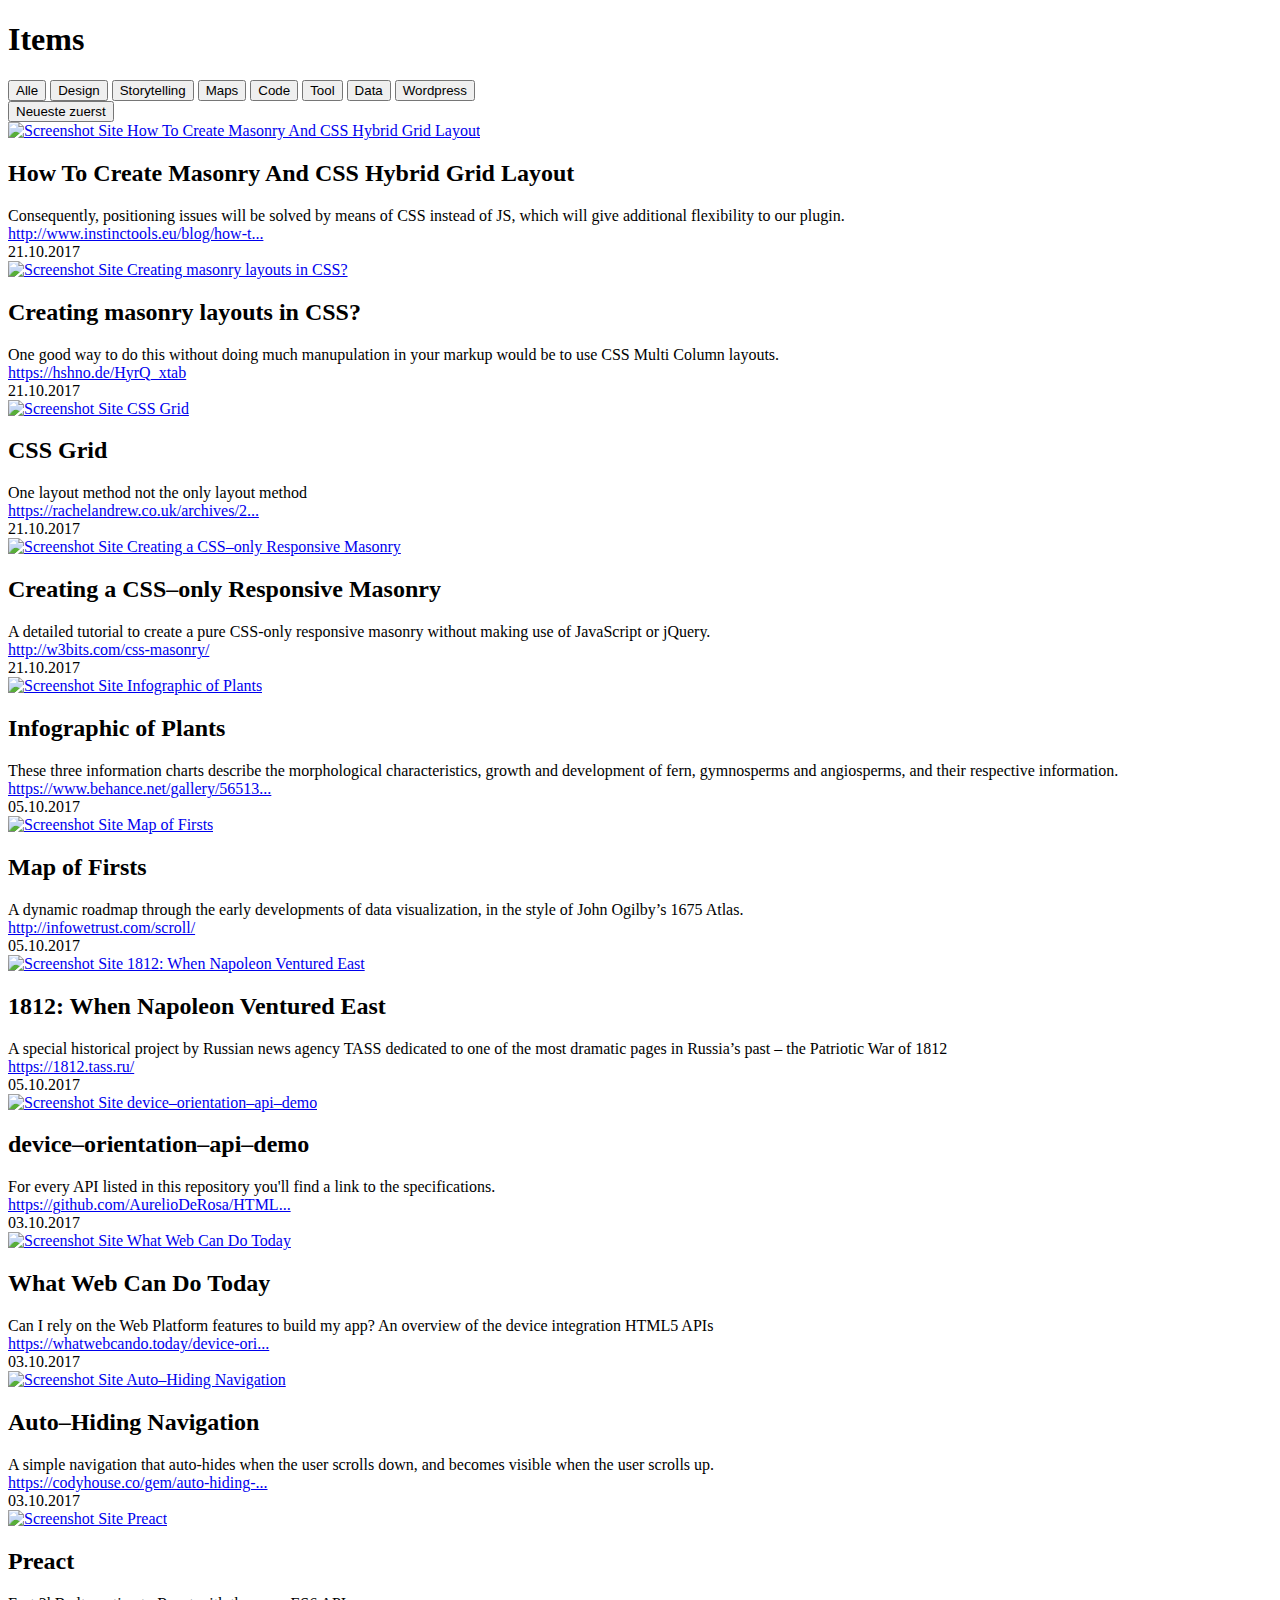
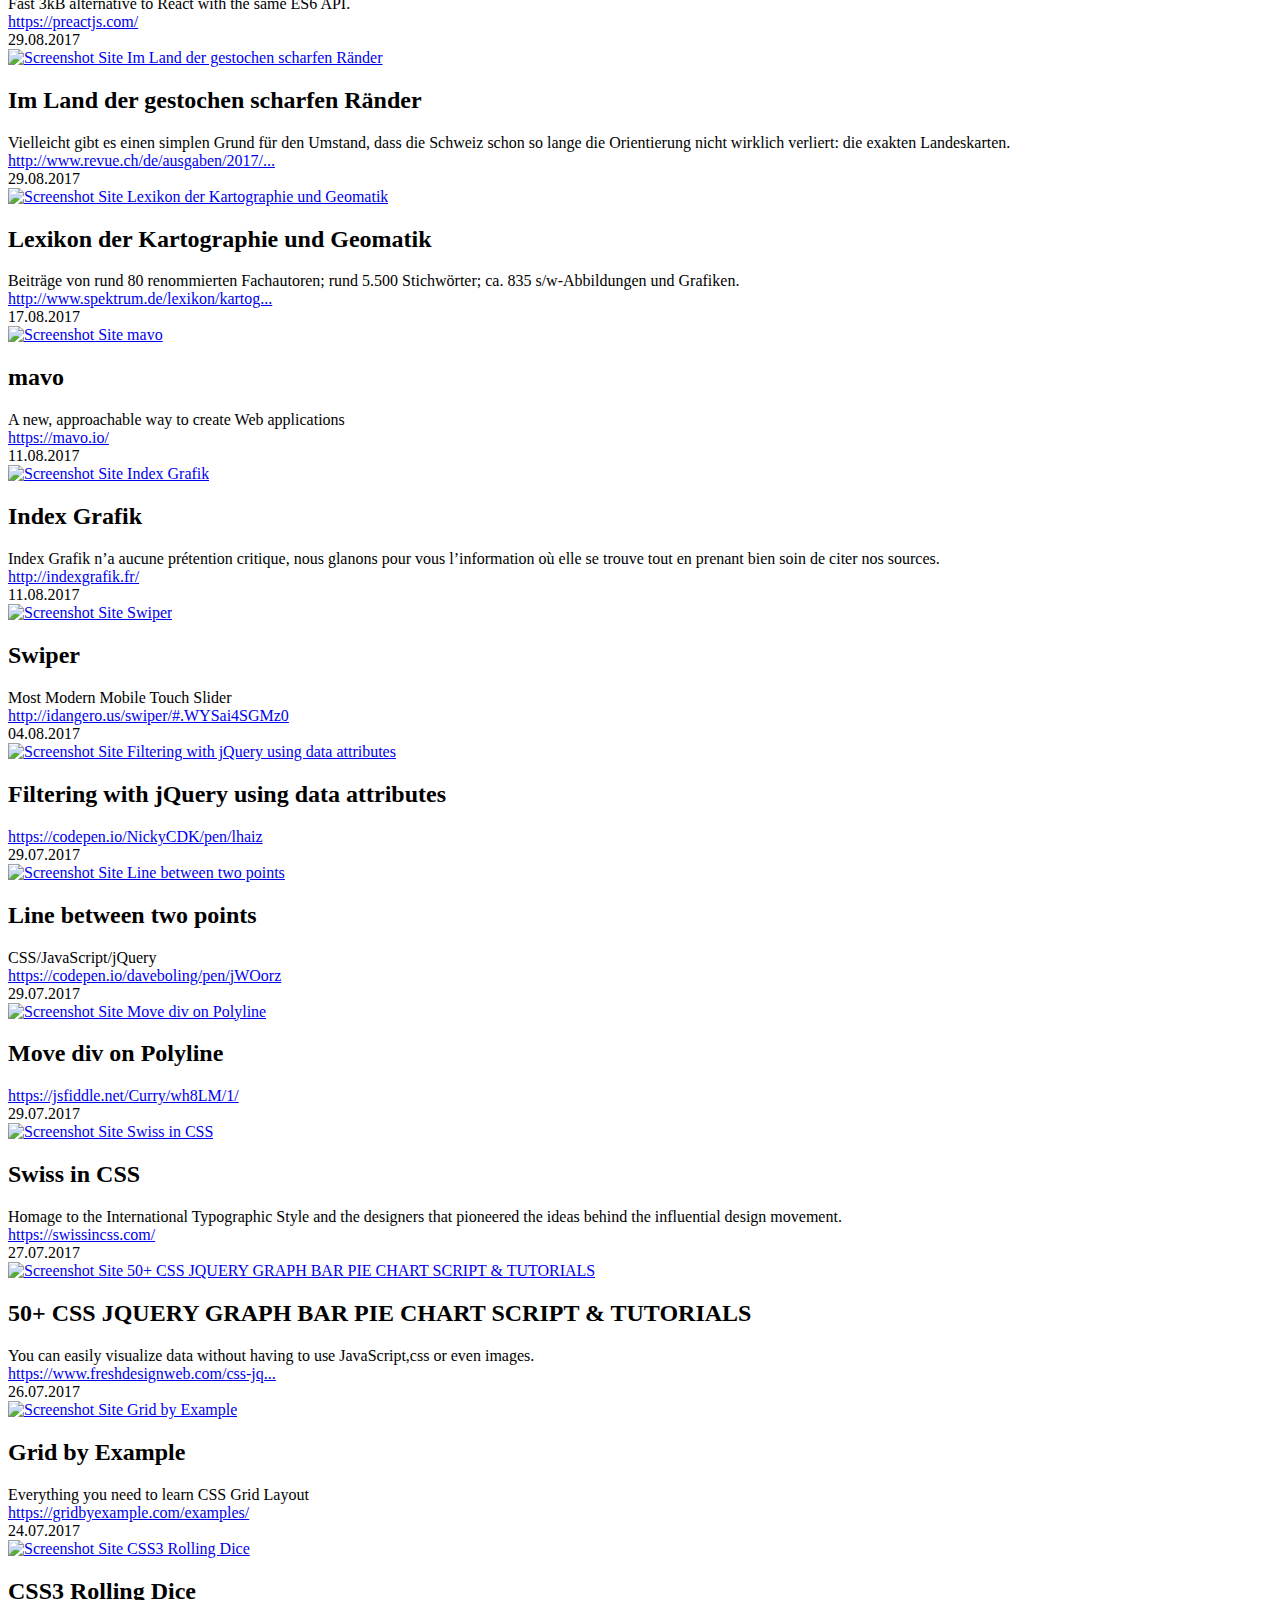
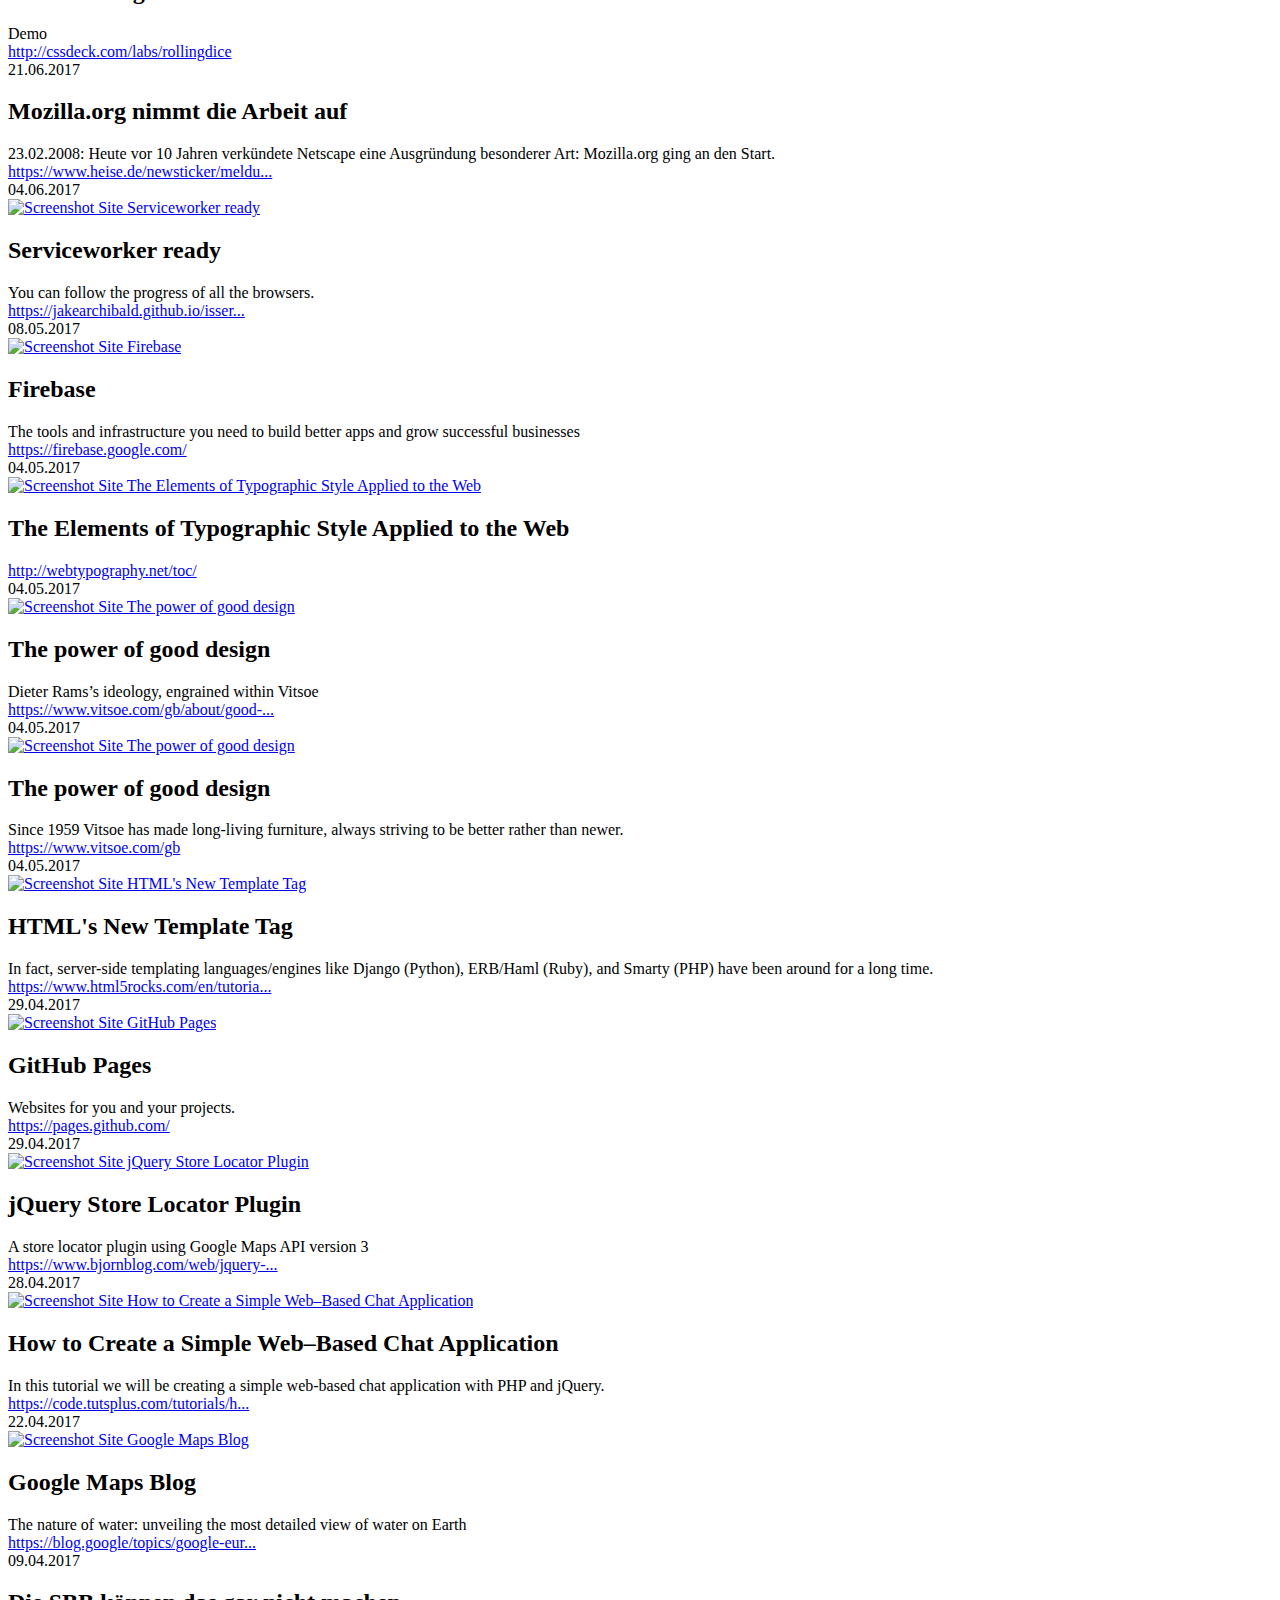
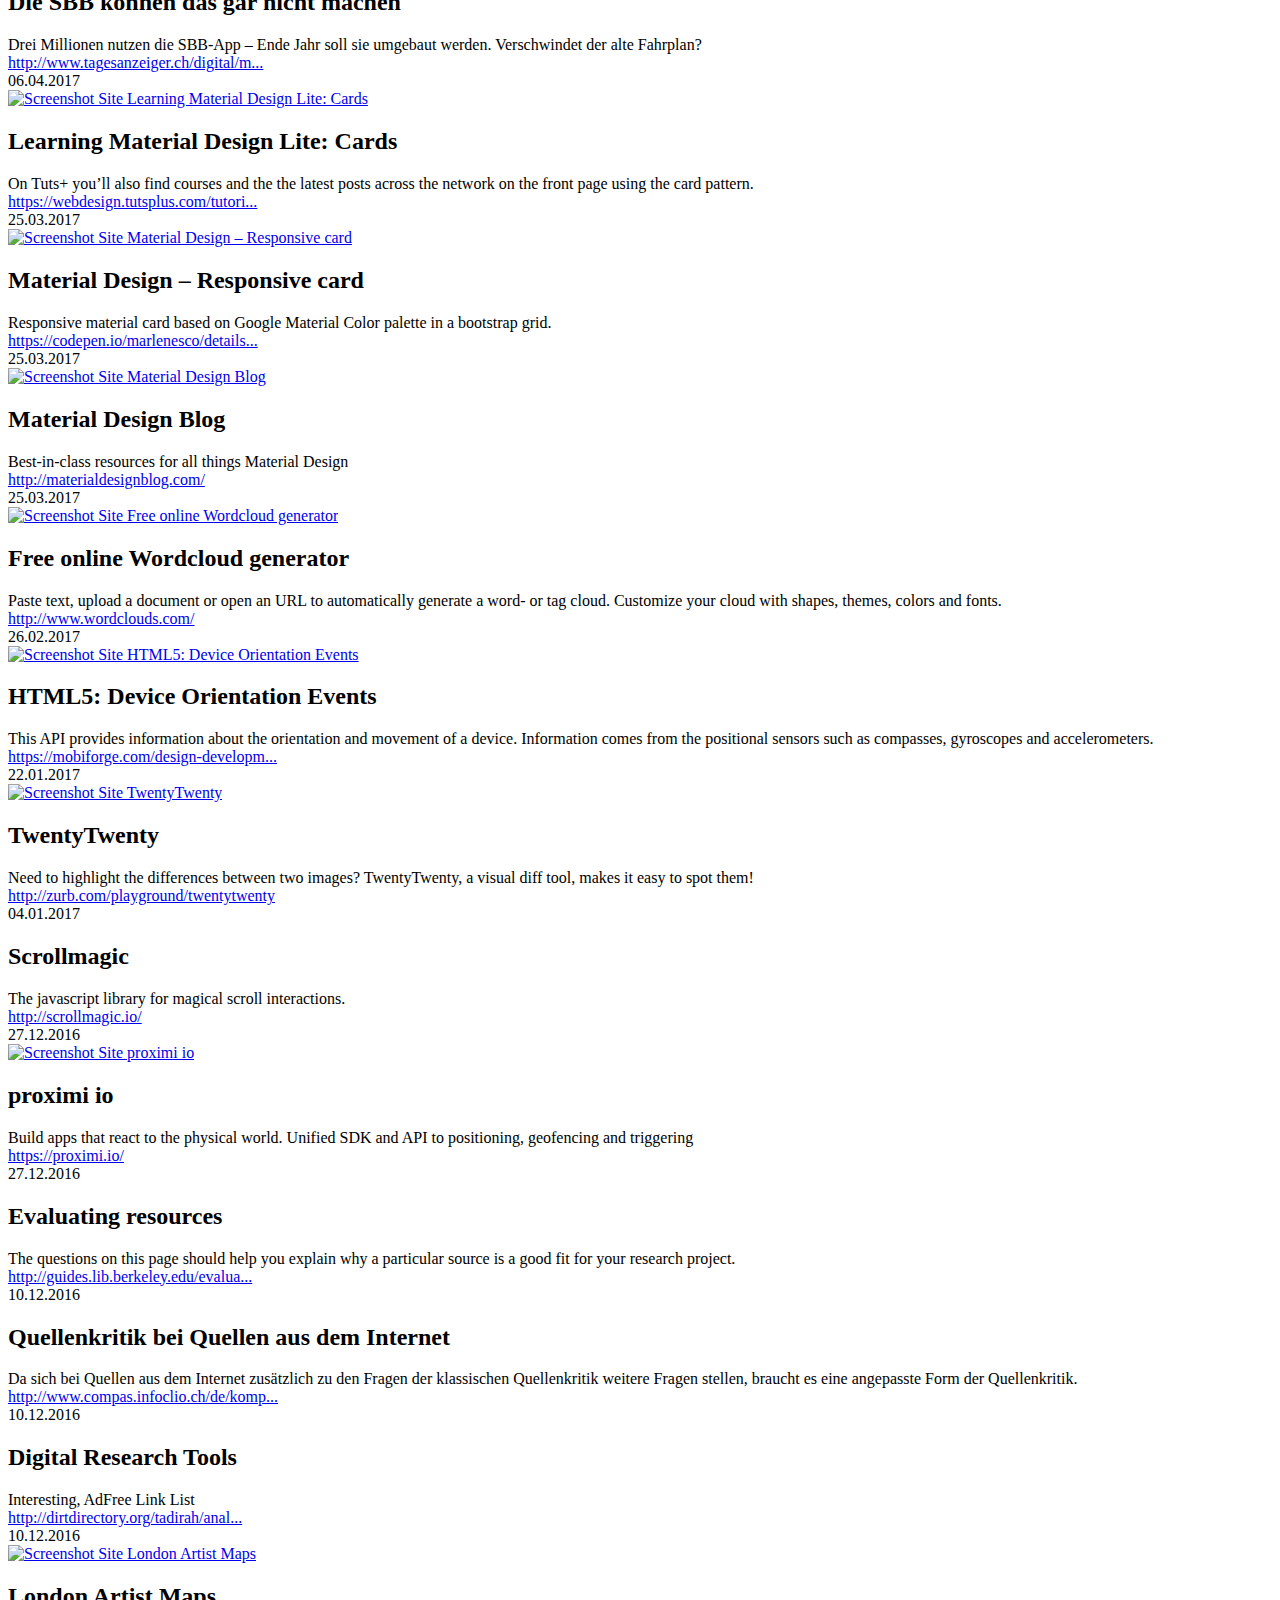
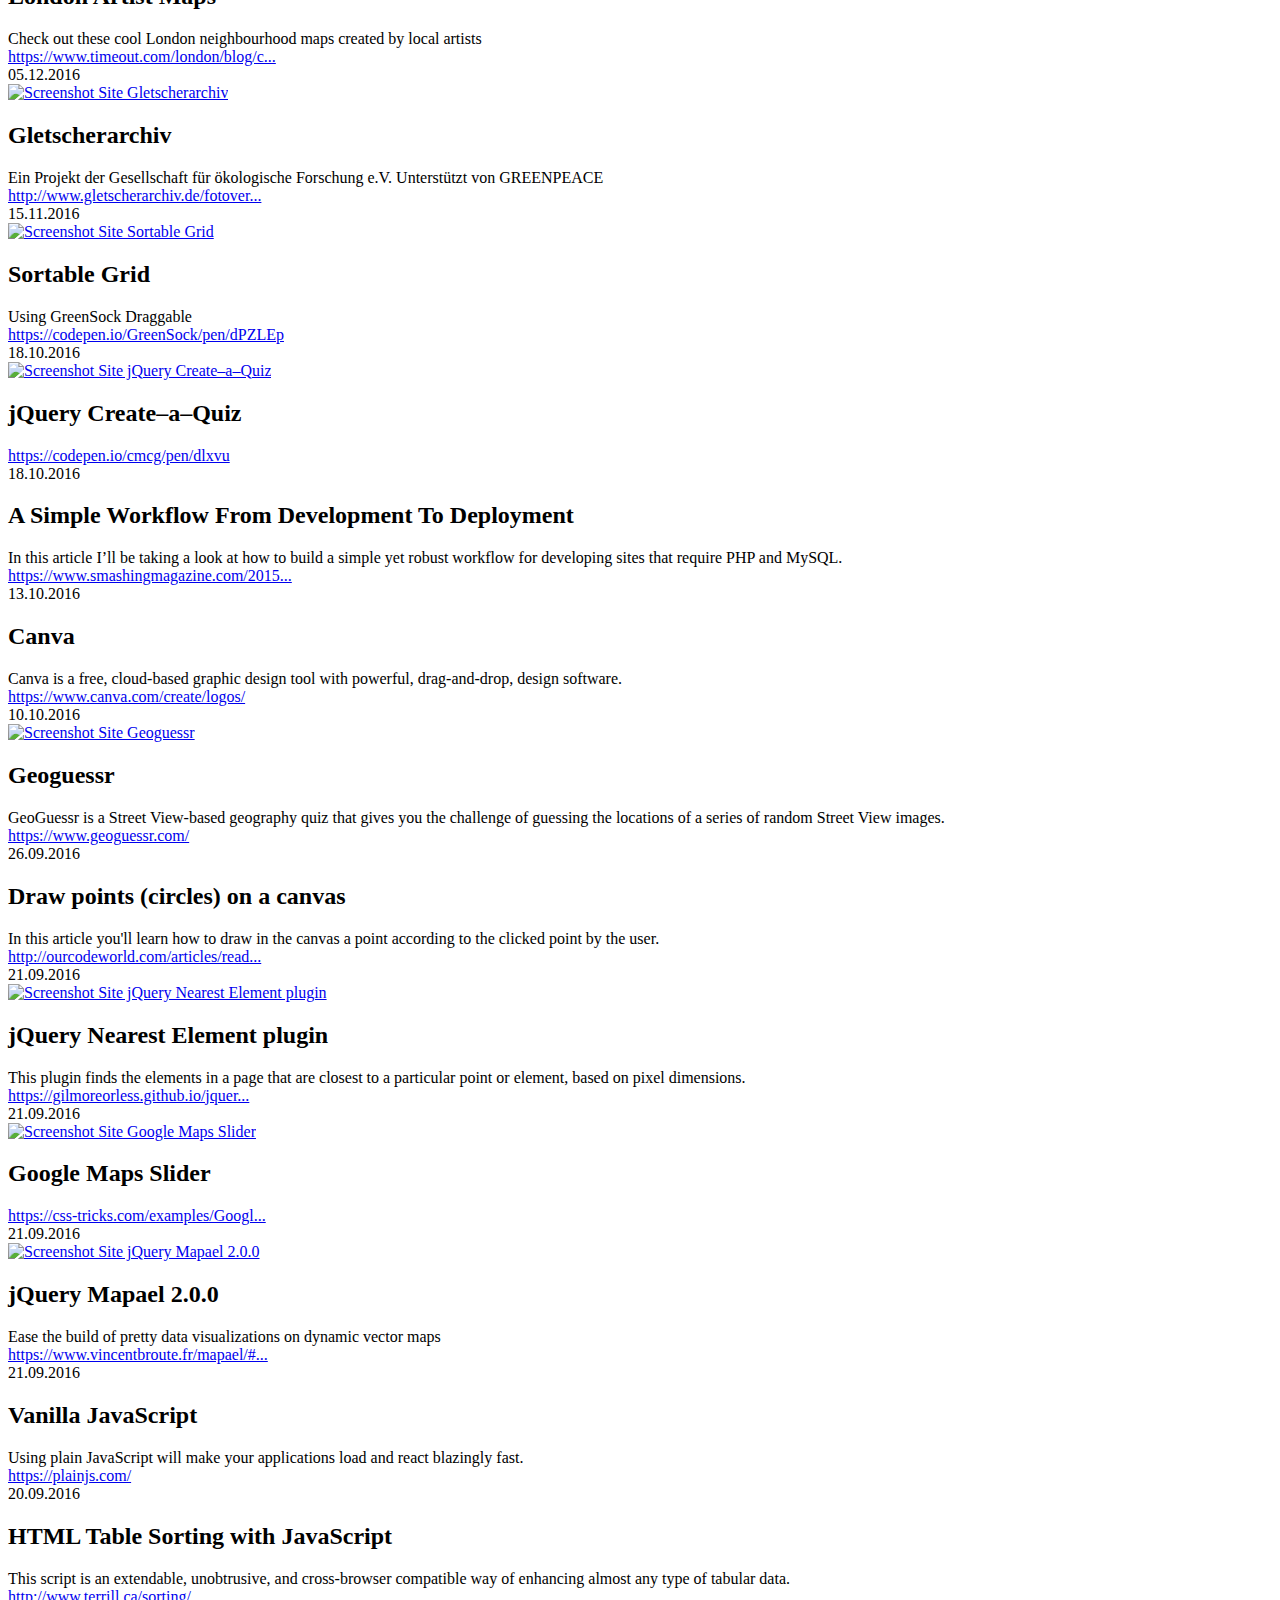
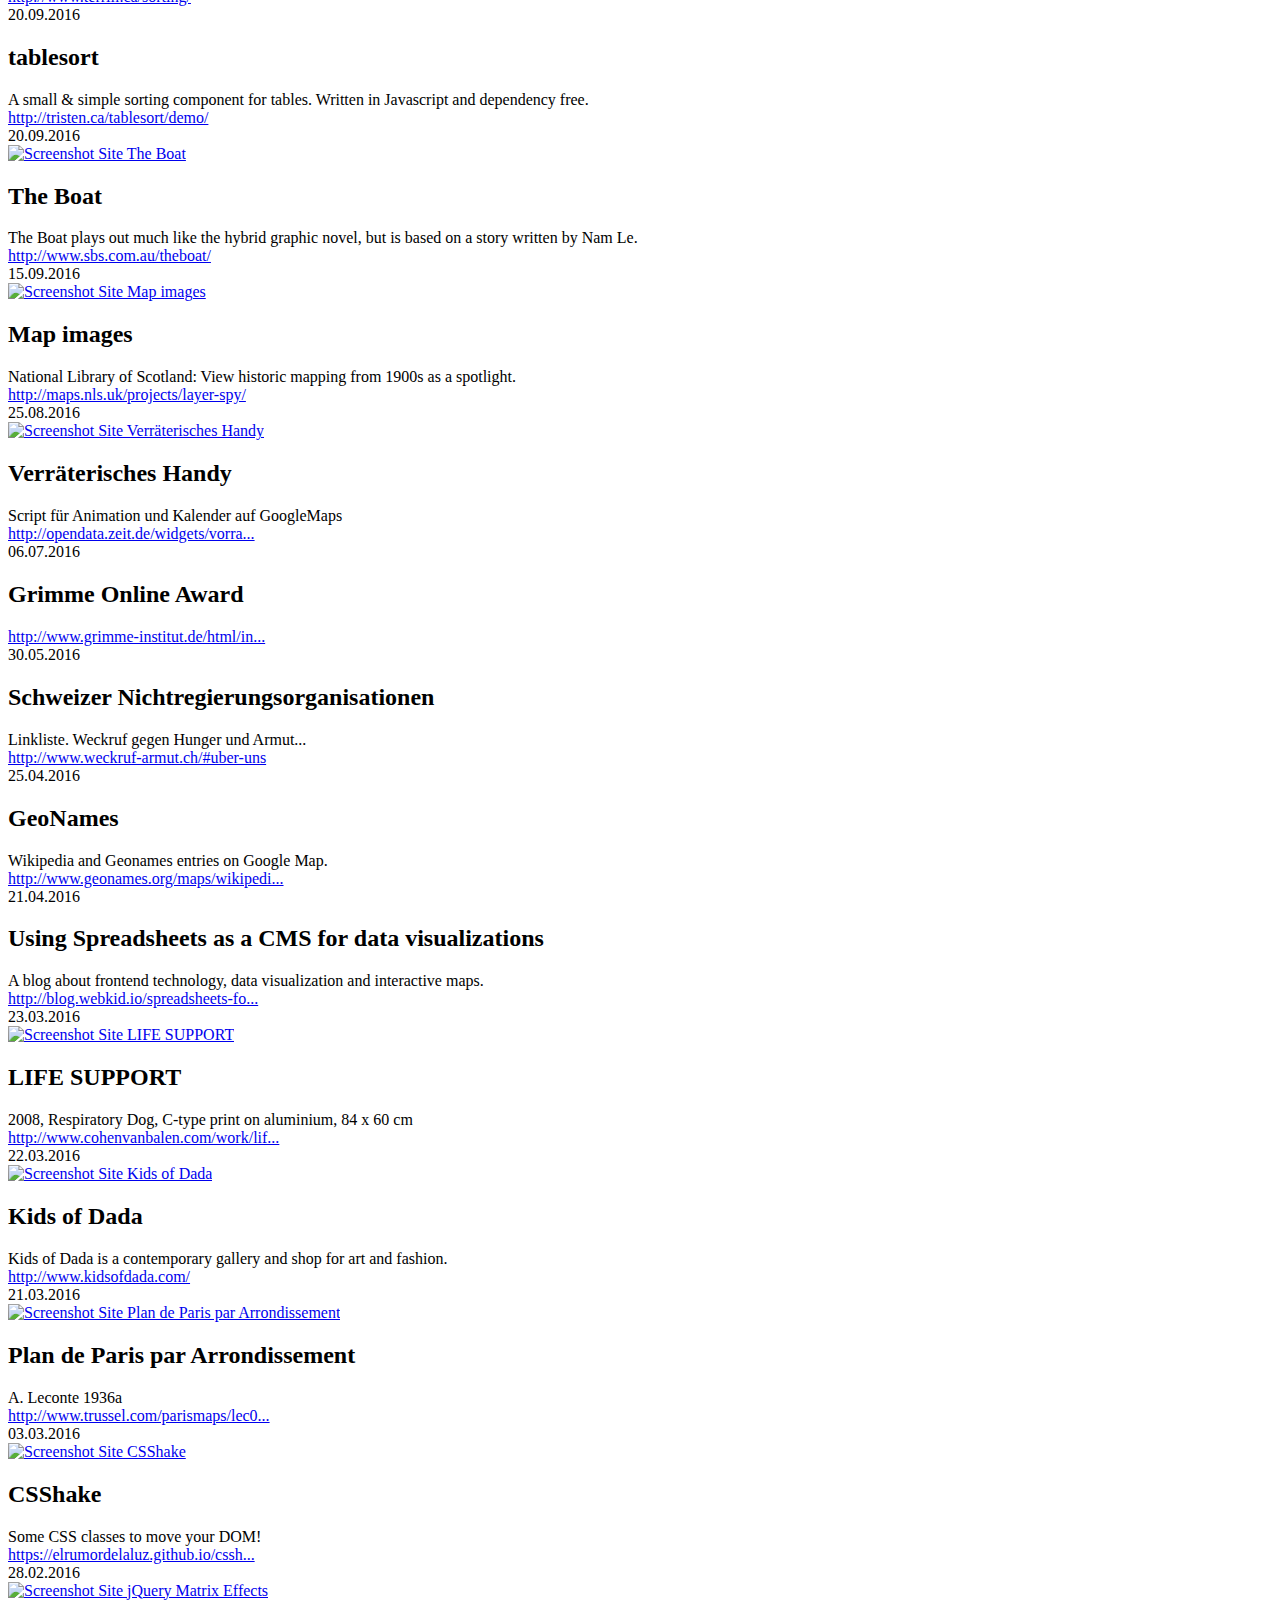
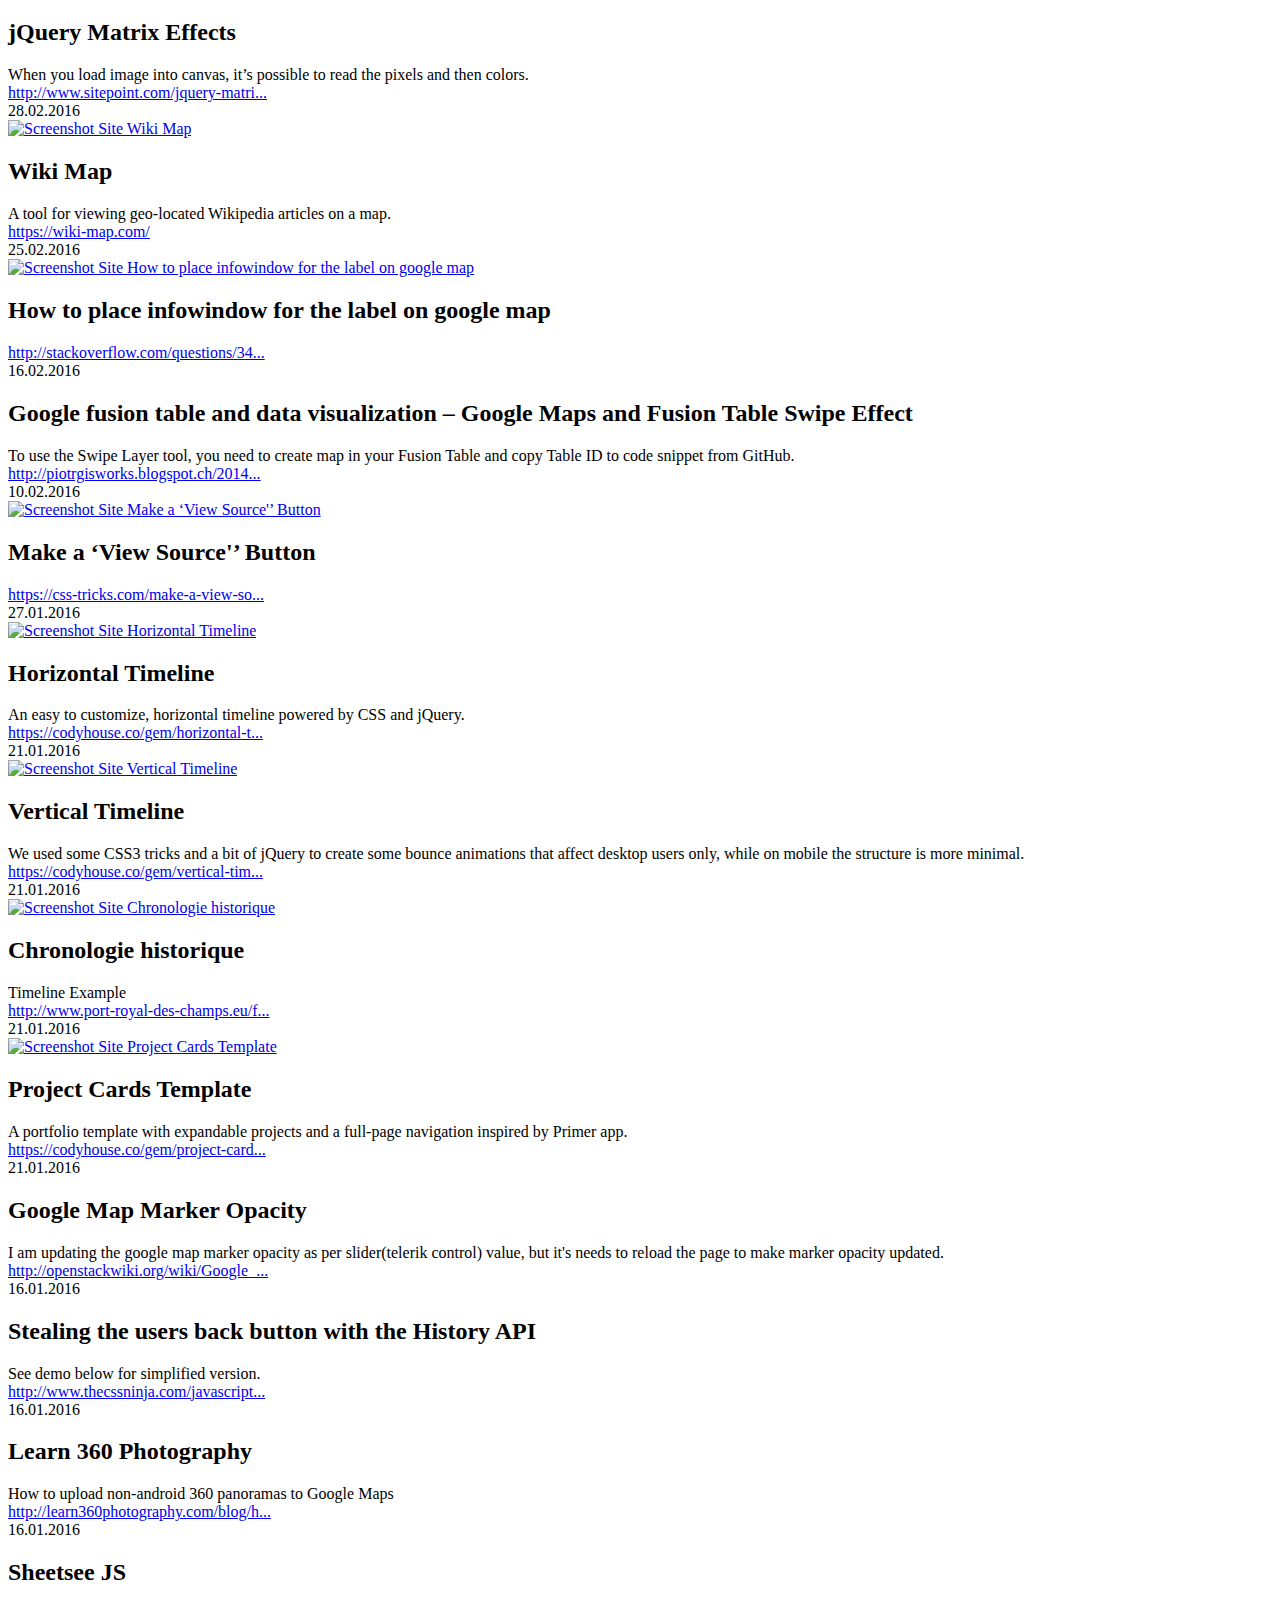
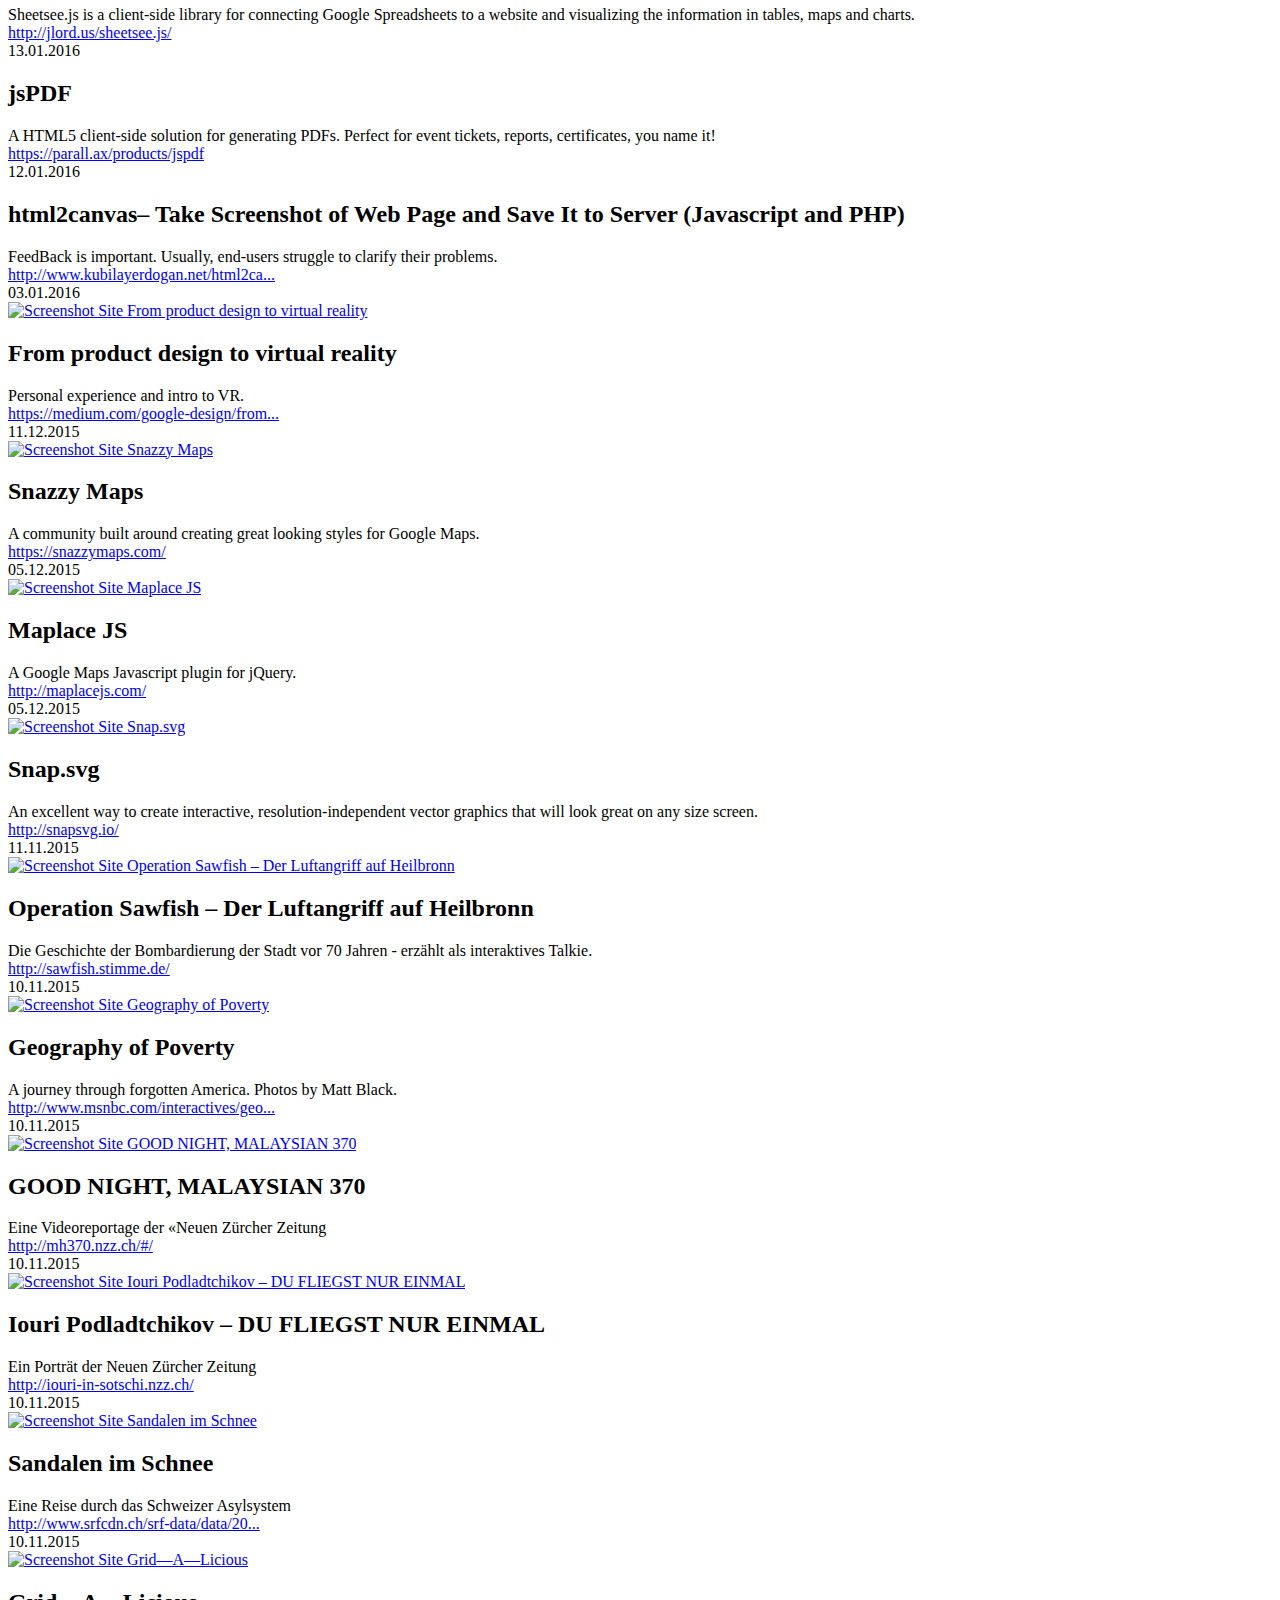
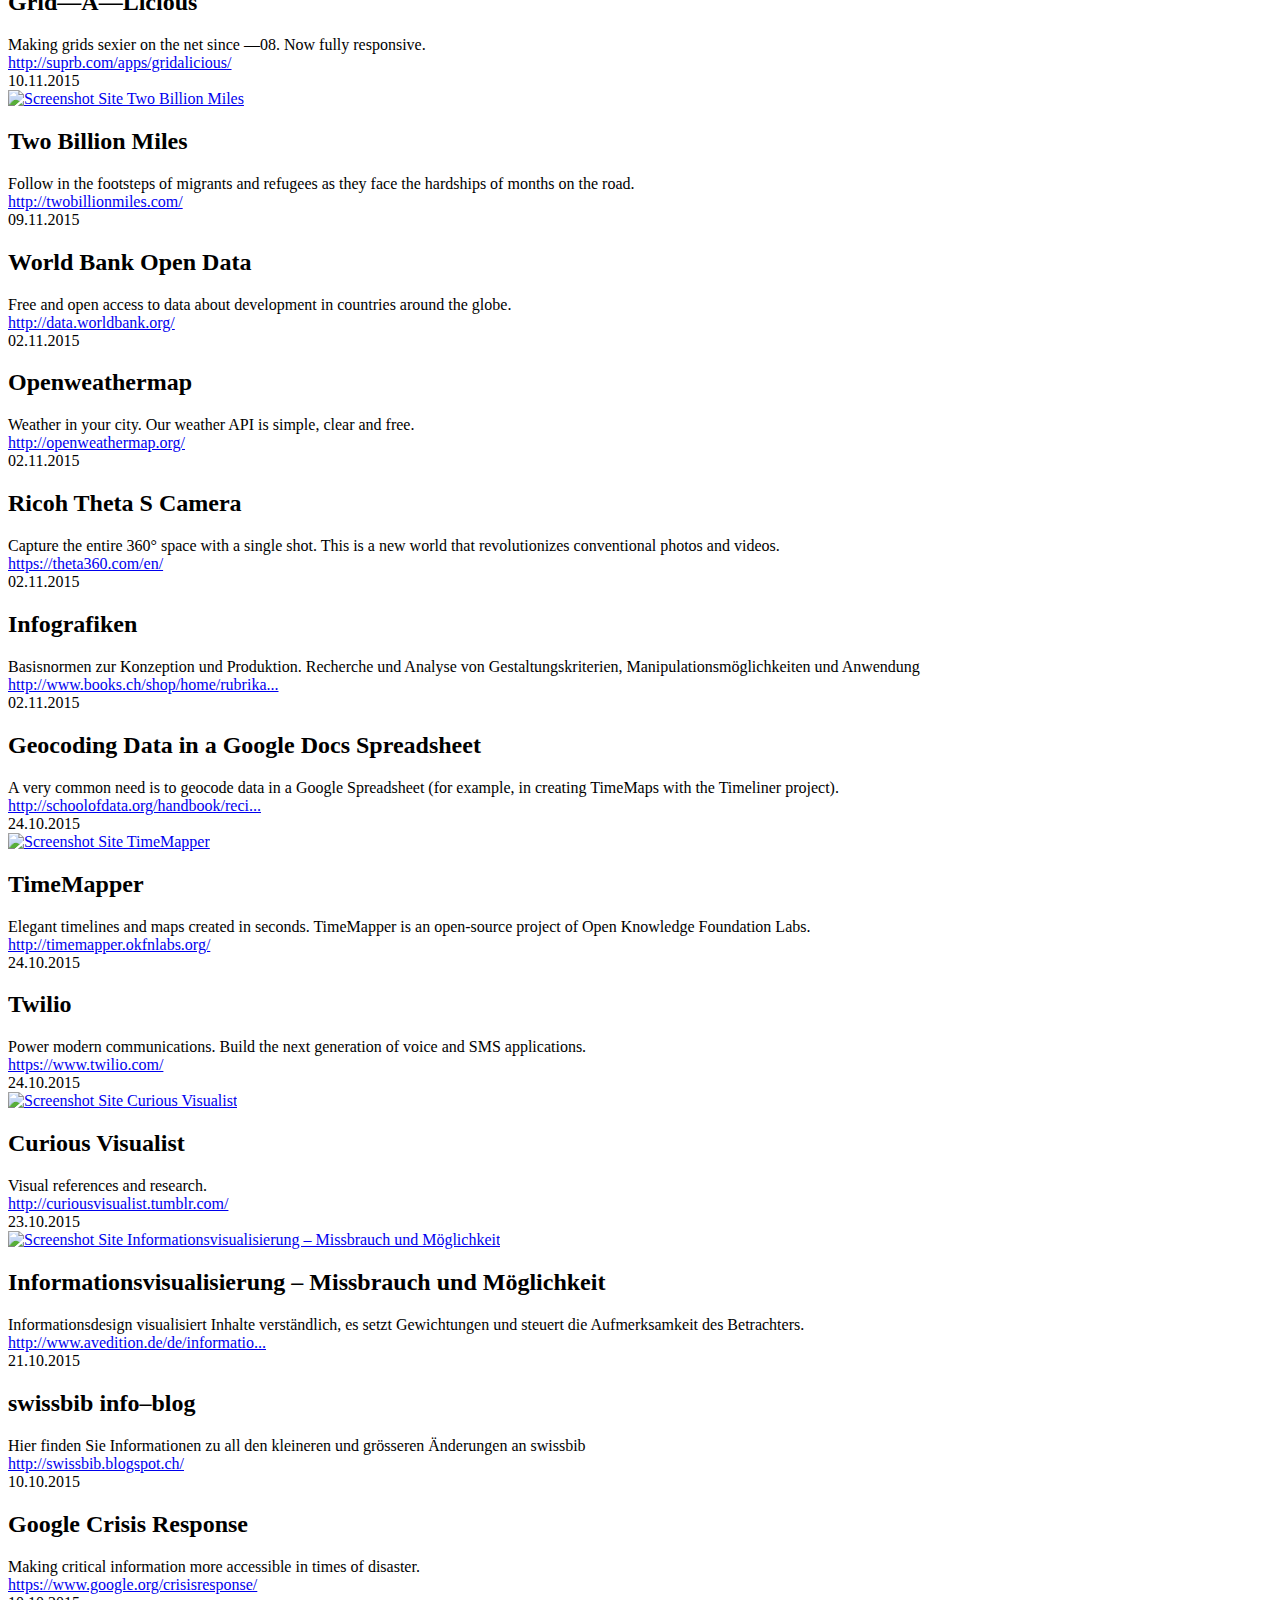
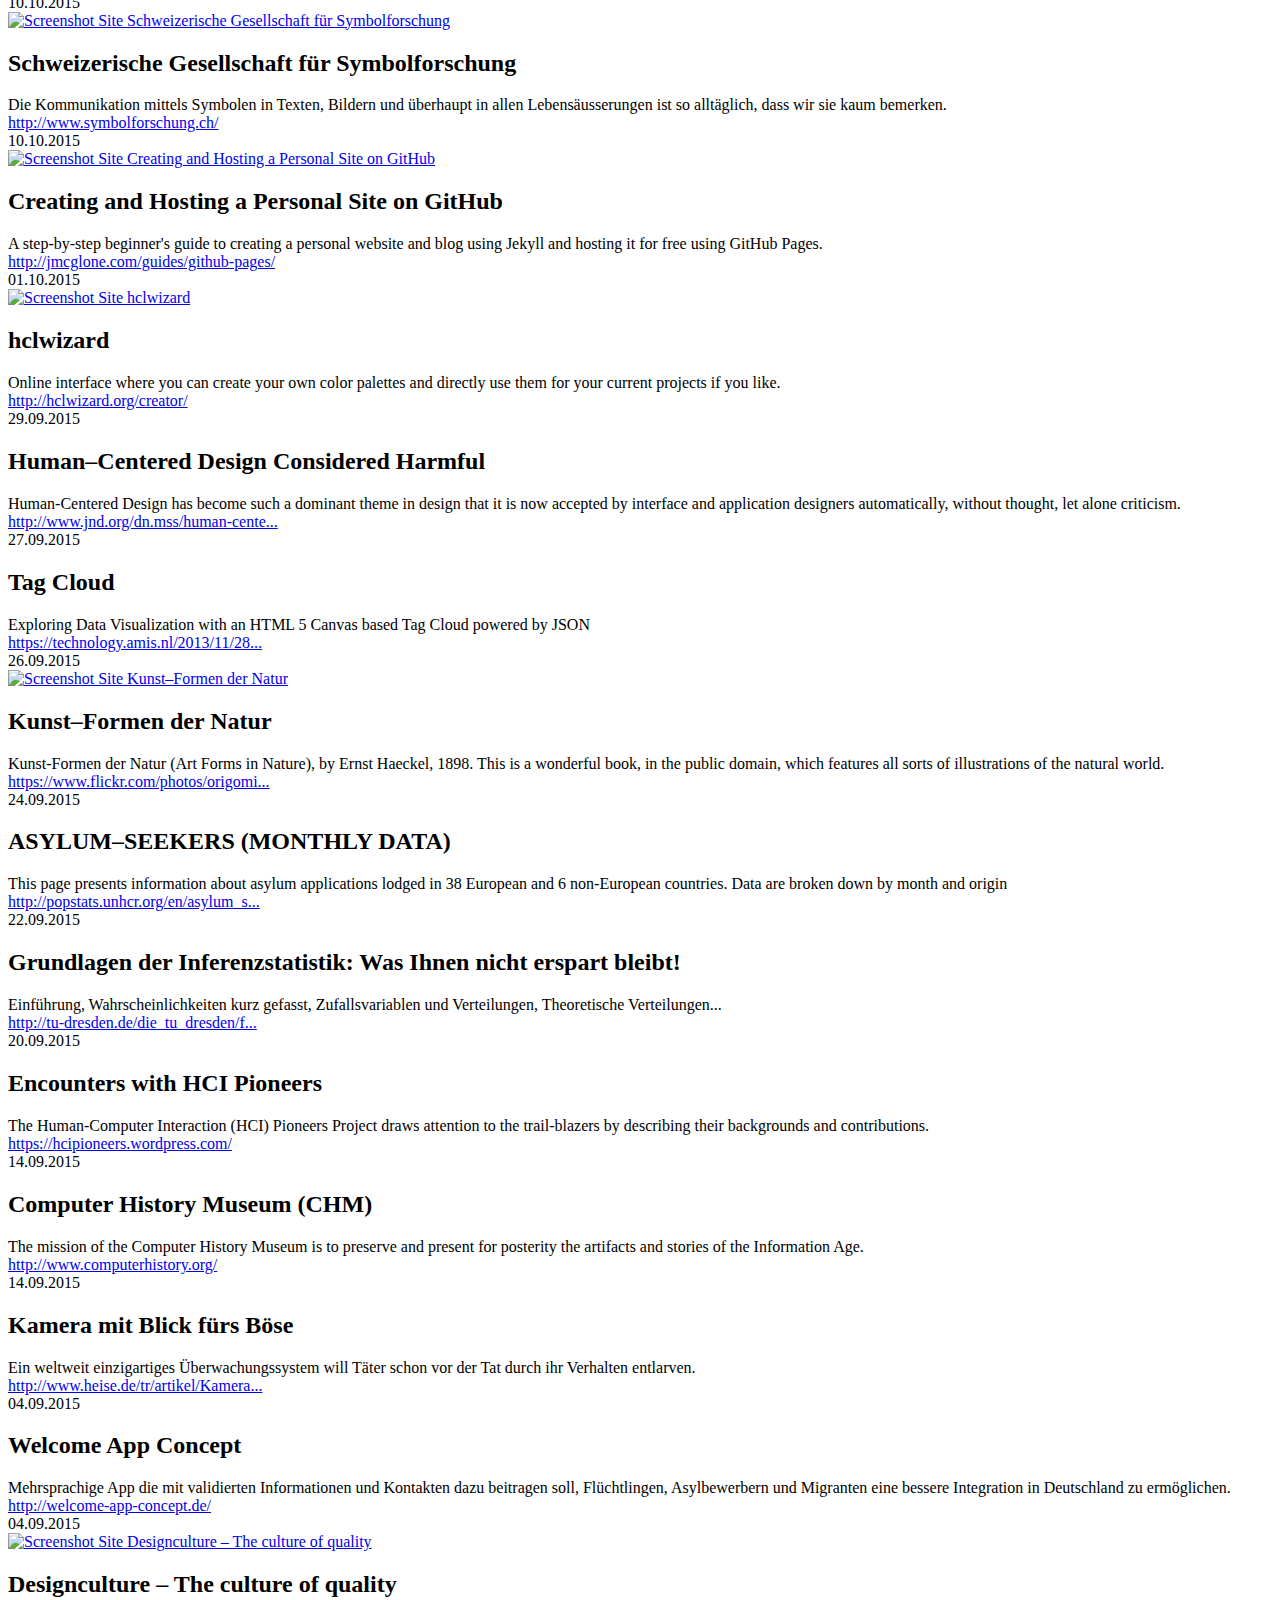
==== 01/index.html @ 96d647f8 "Test Change 2" ====
<!doctype html>

<html dir="ltr" lang="en">

<head>

    <meta http-equiv="Content-Type" content="text/html; charset=utf-8">
    <meta name="viewport" content="width=device-width, initial-scale=1, user-scalable=yes">

    <title>02896 | Filter Simple</title>

    <link href="https://fonts.googleapis.com/css?family=Roboto:400,700" rel="stylesheet" type="text/css">
    <link rel="stylesheet" type="text/css" href="library/css/style-filter.css" media="all" /> 

    <script src="//ajax.googleapis.com/ajax/libs/jquery/3.2.1/jquery.min.js"></script>
    <script>window.jQuery || document.write('<script src="/library/js/jquery-3.2.1.min.js"><\/script>')</script>

</head>

<body>

<div id="page">

    <div class="demo-header">
        <h1 class="wrap">Items</h1>
    </div>

    <div id="filter-nav">

        <div class="filter-nav-divider">
            <div id="main-category-wrap" class="wrap">
                <div class="button-group">
                    <button id="main-show-all" class="button is-checked">Alle</button>
                    <span id="main-category">
                        <button class="button" name="design" value="design">Design</button>
                        <button class="button" name="storytelling" value="storytelling">Storytelling</button>
                        <button class="button" name="maps" value="maps">Maps</button>
                        <button class="button" name="code" value="code">Code</button>
                        <button class="button" name="tool" value="tool">Tool</button>
                        <button class="button" name="data" value="data">Data</button>
                        <button class="button" name="wordpress" value="wordpress">Wordpress</button>
                    </span>
                </div>
            </div>
        </div>

        <div id="sort-dropdown-wrap" class="wrap">
            <div id="sort-dropdown" aria-label="Sort Menu">
                <button type="button" data-val="Neueste zuerst" class="dropdown-opener button-icon-right" aria-haspopup="true">
                    <span class="button-text">Neueste zuerst</span>
                    <span class="c01241-icon_mini icon-dropdown" aria-hidden="true"></span>
                </button>
                <ul class="sub-menu" style="display: none;" role="menu" aria-expanded="false">
                    <li id="sortdate" data-val="Neueste zuerst" class="menu-item is-checked" role="menuitem"><a href="#">Neueste zuerst</a></li>
                    <li id="sorttitel" data-val="Titel A-Z" class="menu-item" role="menuitem"><a href="#">Titel A - Z</a></li>
                </ul>
            </div>
        </div>

        <div id="message-wrap" class="wrap"></div>

    </div>  <!-- END #filter-navi -->



    <div id="wrapper">

        <div class="item-list" id="list-wrap">

            <div class="item" data-date="736623" data-main="code" data-id="howtocreate14280" data-category="code"><div class="item-inner"><div class="item-image"><a href="http://www.instinctools.eu/blog/how-to-create-masonry-and-css-hybrid-grid-layout" target="_blank" title="Open Site How To Create Masonry And CSS Hybrid Grid Layout"><img alt="Screenshot Site How To Create Masonry And CSS Hybrid Grid Layout" src="https://markussteiger.ch/images/screenshots/instinctools.jpg" /></a></div><div class="item-title"><h2 class="name">How To Create Masonry And CSS Hybrid Grid Layout</h2></div><div class="item-description">Consequently, positioning issues will be solved by means of CSS instead of JS, which will give additional flexibility to our plugin.</div><div class="item-link"><a href="http://www.instinctools.eu/blog/how-to-create-masonry-and-css-hybrid-grid-layout" target="_blank" title="Open Site How To Create Masonry And CSS Hybrid Grid Layout" class="external ">http://www.instinctools.eu/blog/how-t...</a></div><div class="item-date">21.10.2017</div></div></div>
            <div class="item" data-date="736623" data-main="code" data-id="creatingmason14281" data-category="code"><div class="item-inner"><div class="item-image"><a href="https://hshno.de/HyrQ_xtab" target="_blank" title="Open Site Creating masonry layouts in CSS?"><img alt="Screenshot Site Creating masonry layouts in CSS?" src="https://markussteiger.ch/images/screenshots/hashnode_01.jpg" /></a></div><div class="item-title"><h2 class="name">Creating masonry layouts in CSS?</h2></div><div class="item-description">One good way to do this without doing much manupulation in your markup would be to use CSS Multi Column layouts.</div><div class="item-link"><a href="https://hshno.de/HyrQ_xtab" target="_blank" title="Open Site Creating masonry layouts in CSS?" class="external ">https://hshno.de/HyrQ_xtab</a></div><div class="item-date">21.10.2017</div></div></div>
            <div class="item" data-date="736623" data-main="code" data-id="cssgrid14282" data-category="code"><div class="item-inner"><div class="item-image"><a href="https://rachelandrew.co.uk/archives/2017/01/18/css-grid-one-layout-method-not-the-only-layout-method/" target="_blank" title="Open Site CSS Grid"><img alt="Screenshot Site CSS Grid" src="https://markussteiger.ch/images/screenshots/rachelandrew.jpg" /></a></div><div class="item-title"><h2 class="name">CSS Grid</h2></div><div class="item-description">One layout method not the only layout method</div><div class="item-link"><a href="https://rachelandrew.co.uk/archives/2017/01/18/css-grid-one-layout-method-not-the-only-layout-method/" target="_blank" title="Open Site CSS Grid" class="external ">https://rachelandrew.co.uk/archives/2...</a></div><div class="item-date">21.10.2017</div></div></div>
            <div class="item" data-date="736623" data-main="code" data-id="creatingacss14283" data-category="code"><div class="item-inner"><div class="item-image"><a href="http://w3bits.com/css-masonry/" target="_blank" title="Open Site Creating a CSS&ndash;only Responsive Masonry"><img alt="Screenshot Site Creating a CSS&ndash;only Responsive Masonry" src="https://markussteiger.ch/images/screenshots/w3bits.jpg" /></a></div><div class="item-title"><h2 class="name">Creating a CSS&ndash;only Responsive Masonry</h2></div><div class="item-description">A detailed tutorial to create a pure CSS-only responsive masonry without making use of JavaScript or jQuery.</div><div class="item-link"><a href="http://w3bits.com/css-masonry/" target="_blank" title="Open Site Creating a CSS&ndash;only Responsive Masonry" class="external ">http://w3bits.com/css-masonry/</a></div><div class="item-date">21.10.2017</div></div></div>
            <div class="item" data-date="736607" data-main="design" data-id="infographicof14277" data-category="design"><div class="item-inner"><div class="item-image"><a href="https://www.behance.net/gallery/56513463/Infographic-Design-Plants" target="_blank" title="Open Site Infographic of Plants"><img alt="Screenshot Site Infographic of Plants" src="https://markussteiger.ch/images/screenshots/plants.jpg" /></a></div><div class="item-title"><h2 class="name">Infographic of Plants</h2></div><div class="item-description">These three information charts describe the morphological characteristics, growth and development of fern, gymnosperms and angiosperms, and their respective information. </div><div class="item-link"><a href="https://www.behance.net/gallery/56513463/Infographic-Design-Plants" target="_blank" title="Open Site Infographic of Plants" class="external ">https://www.behance.net/gallery/56513...</a></div><div class="item-date">05.10.2017</div></div></div>
            <div class="item" data-date="736607" data-main="design" data-id="mapoffirsts14278" data-category="design"><div class="item-inner"><div class="item-image"><a href="http://infowetrust.com/scroll/" target="_blank" title="Open Site Map of Firsts"><img alt="Screenshot Site Map of Firsts" src="https://markussteiger.ch/images/screenshots/mapfirst.jpg" /></a></div><div class="item-title"><h2 class="name">Map of Firsts</h2></div><div class="item-description">A dynamic roadmap through the early developments of data visualization, in the style of John Ogilby&rsquo;s 1675 Atlas.</div><div class="item-link"><a href="http://infowetrust.com/scroll/" target="_blank" title="Open Site Map of Firsts" class="external ">http://infowetrust.com/scroll/</a></div><div class="item-date">05.10.2017</div></div></div>
            <div class="item" data-date="736607" data-main="design maps storytelling" data-id="1812whennap14279" data-category="design maps storytelling"><div class="item-inner"><div class="item-image"><a href="https://1812.tass.ru/" target="_blank" title="Open Site 1812: When Napoleon Ventured East"><img alt="Screenshot Site 1812: When Napoleon Ventured East" src="https://markussteiger.ch/images/screenshots/napoleon.jpg" /></a></div><div class="item-title"><h2 class="name">1812: When Napoleon Ventured East</h2></div><div class="item-description">A special historical project by Russian news agency TASS dedicated to one of the most dramatic pages in Russia&rsquo;s past &ndash; the Patriotic War of 1812</div><div class="item-link"><a href="https://1812.tass.ru/" target="_blank" title="Open Site 1812: When Napoleon Ventured East" class="external ">https://1812.tass.ru/</a></div><div class="item-date">05.10.2017</div></div></div>
            <div class="item" data-date="736605" data-main="code" data-id="deviceorientat14274" data-category="code"><div class="item-inner"><div class="item-image"><a href="https://github.com/AurelioDeRosa/HTML5-API-demos/blob/master/demos/device-orientation-api-demo.html" target="_blank" title="Open Site device&ndash;orientation&ndash;api&ndash;demo"><img alt="Screenshot Site device&ndash;orientation&ndash;api&ndash;demo" src="https://markussteiger.ch/images/screenshots/screen_github.jpg" /></a></div><div class="item-title"><h2 class="name">device&ndash;orientation&ndash;api&ndash;demo</h2></div><div class="item-description">For every API listed in this repository you'll find a link to the specifications.</div><div class="item-link"><a href="https://github.com/AurelioDeRosa/HTML5-API-demos/blob/master/demos/device-orientation-api-demo.html" target="_blank" title="Open Site device&ndash;orientation&ndash;api&ndash;demo" class="external ">https://github.com/AurelioDeRosa/HTML...</a></div><div class="item-date">03.10.2017</div></div></div>
            <div class="item" data-date="736605" data-main="code" data-id="whatwebcand14275" data-category="code"><div class="item-inner"><div class="item-image"><a href="https://whatwebcando.today/device-orientation.html" target="_blank" title="Open Site What Web Can Do Today"><img alt="Screenshot Site What Web Can Do Today" src="https://markussteiger.ch/images/screenshots/whatwebcando.jpg" /></a></div><div class="item-title"><h2 class="name">What Web Can Do Today</h2></div><div class="item-description">Can I rely on the Web Platform features to build my app? An overview of the device integration HTML5 APIs</div><div class="item-link"><a href="https://whatwebcando.today/device-orientation.html" target="_blank" title="Open Site What Web Can Do Today" class="external ">https://whatwebcando.today/device-ori...</a></div><div class="item-date">03.10.2017</div></div></div>
            <div class="item" data-date="736605" data-main="code" data-id="autohidingnav14276" data-category="code"><div class="item-inner"><div class="item-image"><a href="https://codyhouse.co/gem/auto-hiding-navigation/" target="_blank" title="Open Site Auto&ndash;Hiding Navigation"><img alt="Screenshot Site Auto&ndash;Hiding Navigation" src="https://markussteiger.ch/images/screenshots/autohide.jpg" /></a></div><div class="item-title"><h2 class="name">Auto&ndash;Hiding Navigation</h2></div><div class="item-description">A simple navigation that auto-hides when the user scrolls down, and becomes visible when the user scrolls up.</div><div class="item-link"><a href="https://codyhouse.co/gem/auto-hiding-navigation/" target="_blank" title="Open Site Auto&ndash;Hiding Navigation" class="external ">https://codyhouse.co/gem/auto-hiding-...</a></div><div class="item-date">03.10.2017</div></div></div>
            <div class="item" data-date="736570" data-main="code tool" data-id="preact14272" data-category="code tool"><div class="item-inner"><div class="item-image"><a href="https://preactjs.com/" target="_blank" title="Open Site Preact"><img alt="Screenshot Site Preact" src="https://markussteiger.ch/images/screenshots/preact.jpg" /></a></div><div class="item-title"><h2 class="name">Preact</h2></div><div class="item-description">Fast 3kB alternative to React with the same ES6 API.</div><div class="item-link"><a href="https://preactjs.com/" target="_blank" title="Open Site Preact" class="external ">https://preactjs.com/</a></div><div class="item-date">29.08.2017</div></div></div>
            <div class="item" data-date="736570" data-main="maps" data-id="imlandderge14273" data-category="maps"><div class="item-inner"><div class="item-image"><a href="http://www.revue.ch/de/ausgaben/2017/04/detail/news/detail/News/im-land-der-gestochen-scharfen-raender/" target="_blank" title="Open Site Im Land der gestochen scharfen Ränder"><img alt="Screenshot Site Im Land der gestochen scharfen Ränder" src="https://markussteiger.ch/images/screenshots/gestochen.jpg" /></a></div><div class="item-title"><h2 class="name">Im Land der gestochen scharfen Ränder</h2></div><div class="item-description">Vielleicht gibt es einen simplen Grund für den Umstand, dass die Schweiz schon so lange die Orientierung nicht wirklich verliert: die exakten Landeskarten.</div><div class="item-link"><a href="http://www.revue.ch/de/ausgaben/2017/04/detail/news/detail/News/im-land-der-gestochen-scharfen-raender/" target="_blank" title="Open Site Im Land der gestochen scharfen Ränder" class="external ">http://www.revue.ch/de/ausgaben/2017/...</a></div><div class="item-date">29.08.2017</div></div></div>
            <div class="item" data-date="736558" data-main="maps data" data-id="lexikonderka14271" data-category="maps data"><div class="item-inner"><div class="item-image"><a href="http://www.spektrum.de/lexikon/kartographie-geomatik/" target="_blank" title="Open Site Lexikon der Kartographie und Geomatik"><img alt="Screenshot Site Lexikon der Kartographie und Geomatik" src="https://markussteiger.ch/images/screenshots/kartographie-geomatik.jpg" /></a></div><div class="item-title"><h2 class="name">Lexikon der Kartographie und Geomatik</h2></div><div class="item-description">Beiträge von rund 80 renommierten Fachautoren; rund 5.500 Stichwörter; ca. 835 s/w-Abbildungen und Grafiken.</div><div class="item-link"><a href="http://www.spektrum.de/lexikon/kartographie-geomatik/" target="_blank" title="Open Site Lexikon der Kartographie und Geomatik" class="external ">http://www.spektrum.de/lexikon/kartog...</a></div><div class="item-date">17.08.2017</div></div></div>
            <div class="item" data-date="736552" data-main="tool code" data-id="mavo14269" data-category="tool code"><div class="item-inner"><div class="item-image"><a href="https://mavo.io/" target="_blank" title="Open Site mavo"><img alt="Screenshot Site mavo" src="https://markussteiger.ch/images/screenshots/mavo.jpg" /></a></div><div class="item-title"><h2 class="name">mavo</h2></div><div class="item-description">A new, approachable way to create Web applications</div><div class="item-link"><a href="https://mavo.io/" target="_blank" title="Open Site mavo" class="external ">https://mavo.io/</a></div><div class="item-date">11.08.2017</div></div></div>
            <div class="item" data-date="736552" data-main="design" data-id="indexgrafik14270" data-category="design"><div class="item-inner"><div class="item-image"><a href="http://indexgrafik.fr/" target="_blank" title="Open Site Index Grafik"><img alt="Screenshot Site Index Grafik" src="https://markussteiger.ch/images/screenshots/indexgrafik.jpg" /></a></div><div class="item-title"><h2 class="name">Index Grafik</h2></div><div class="item-description">Index Grafik n&rsquo;a aucune prétention critique, nous glanons pour vous l&rsquo;information où elle se trouve tout en prenant bien soin de citer nos sources.</div><div class="item-link"><a href="http://indexgrafik.fr/" target="_blank" title="Open Site Index Grafik" class="external ">http://indexgrafik.fr/</a></div><div class="item-date">11.08.2017</div></div></div>
            <div class="item" data-date="736545" data-main="code tool" data-id="swiper14268" data-category="code tool"><div class="item-inner"><div class="item-image"><a href="http://idangero.us/swiper/#.WYSai4SGMz0" target="_blank" title="Open Site Swiper"><img alt="Screenshot Site Swiper" src="https://markussteiger.ch/images/screenshots/swiper.jpg" /></a></div><div class="item-title"><h2 class="name">Swiper</h2></div><div class="item-description">Most Modern Mobile Touch Slider</div><div class="item-link"><a href="http://idangero.us/swiper/#.WYSai4SGMz0" target="_blank" title="Open Site Swiper" class="external ">http://idangero.us/swiper/#.WYSai4SGMz0</a></div><div class="item-date">04.08.2017</div></div></div>
            <div class="item" data-date="736539" data-main="code" data-id="filteringwith14265" data-category="code"><div class="item-inner"><div class="item-image"><a href="https://codepen.io/NickyCDK/pen/lhaiz" target="_blank" title="Open Site Filtering with jQuery using data attributes"><img alt="Screenshot Site Filtering with jQuery using data attributes" src="https://markussteiger.ch/images/screenshots/screen_codepen.jpg" /></a></div><div class="item-title"><h2 class="name">Filtering with jQuery using data attributes</h2></div><div class="item-description"></div><div class="item-link"><a href="https://codepen.io/NickyCDK/pen/lhaiz" target="_blank" title="Open Site Filtering with jQuery using data attributes" class="external ">https://codepen.io/NickyCDK/pen/lhaiz</a></div><div class="item-date">29.07.2017</div></div></div>
            <div class="item" data-date="736539" data-main="code" data-id="linebetweent14266" data-category="code"><div class="item-inner"><div class="item-image"><a href="https://codepen.io/daveboling/pen/jWOorz" target="_blank" title="Open Site Line between two points"><img alt="Screenshot Site Line between two points" src="https://markussteiger.ch/images/screenshots/screen_codepen.jpg" /></a></div><div class="item-title"><h2 class="name">Line between two points</h2></div><div class="item-description">CSS/JavaScript/jQuery</div><div class="item-link"><a href="https://codepen.io/daveboling/pen/jWOorz" target="_blank" title="Open Site Line between two points" class="external ">https://codepen.io/daveboling/pen/jWOorz</a></div><div class="item-date">29.07.2017</div></div></div>
            <div class="item" data-date="736539" data-main="code" data-id="movedivonpo14267" data-category="code"><div class="item-inner"><div class="item-image"><a href="https://jsfiddle.net/Curry/wh8LM/1/" target="_blank" title="Open Site Move div on Polyline"><img alt="Screenshot Site Move div on Polyline" src="https://markussteiger.ch/images/screenshots/screen_fiddle.jpg" /></a></div><div class="item-title"><h2 class="name">Move div on Polyline</h2></div><div class="item-description"></div><div class="item-link"><a href="https://jsfiddle.net/Curry/wh8LM/1/" target="_blank" title="Open Site Move div on Polyline" class="external ">https://jsfiddle.net/Curry/wh8LM/1/</a></div><div class="item-date">29.07.2017</div></div></div>
            <div class="item" data-date="736537" data-main="design" data-id="swissincss14264" data-category="design"><div class="item-inner"><div class="item-image"><a href="https://swissincss.com/" target="_blank" title="Open Site Swiss in CSS"><img alt="Screenshot Site Swiss in CSS" src="https://markussteiger.ch/images/screenshots/swisscss.jpg" /></a></div><div class="item-title"><h2 class="name">Swiss in CSS</h2></div><div class="item-description">Homage to the International Typographic Style and the designers that pioneered the ideas behind the influential design movement.</div><div class="item-link"><a href="https://swissincss.com/" target="_blank" title="Open Site Swiss in CSS" class="external ">https://swissincss.com/</a></div><div class="item-date">27.07.2017</div></div></div>
            <div class="item" data-date="736536" data-main="design tool code" data-id="50cssjquery14263" data-category="design tool code"><div class="item-inner"><div class="item-image"><a href="https://www.freshdesignweb.com/css-jquery-graph-bar-pie-chart/" target="_blank" title="Open Site 50+ CSS JQUERY GRAPH BAR PIE CHART SCRIPT & TUTORIALS"><img alt="Screenshot Site 50+ CSS JQUERY GRAPH BAR PIE CHART SCRIPT & TUTORIALS" src="https://markussteiger.ch/images/screenshots/charts.jpg" /></a></div><div class="item-title"><h2 class="name">50+ CSS JQUERY GRAPH BAR PIE CHART SCRIPT & TUTORIALS</h2></div><div class="item-description">You can easily visualize data without having to use JavaScript,css or even images.</div><div class="item-link"><a href="https://www.freshdesignweb.com/css-jquery-graph-bar-pie-chart/" target="_blank" title="Open Site 50+ CSS JQUERY GRAPH BAR PIE CHART SCRIPT & TUTORIALS" class="external ">https://www.freshdesignweb.com/css-jq...</a></div><div class="item-date">26.07.2017</div></div></div>
            <div class="item" data-date="736534" data-main="design code" data-id="gridbyexampl14262" data-category="design code"><div class="item-inner"><div class="item-image"><a href="https://gridbyexample.com/examples/" target="_blank" title="Open Site Grid by Example"><img alt="Screenshot Site Grid by Example" src="https://markussteiger.ch/images/screenshots/grid.jpg" /></a></div><div class="item-title"><h2 class="name">Grid by Example</h2></div><div class="item-description">Everything you need to learn CSS Grid Layout</div><div class="item-link"><a href="https://gridbyexample.com/examples/" target="_blank" title="Open Site Grid by Example" class="external ">https://gridbyexample.com/examples/</a></div><div class="item-date">24.07.2017</div></div></div>
            <div class="item" data-date="736501" data-main="design code" data-id="css3rollingd14261" data-category="design code"><div class="item-inner"><div class="item-image"><a href="http://cssdeck.com/labs/rollingdice" target="_blank" title="Open Site CSS3 Rolling Dice"><img alt="Screenshot Site CSS3 Rolling Dice" src="https://markussteiger.ch/images/screenshots/dice.jpg" /></a></div><div class="item-title"><h2 class="name">CSS3 Rolling Dice</h2></div><div class="item-description">Demo</div><div class="item-link"><a href="http://cssdeck.com/labs/rollingdice" target="_blank" title="Open Site CSS3 Rolling Dice" class="external ">http://cssdeck.com/labs/rollingdice</a></div><div class="item-date">21.06.2017</div></div></div>
            <div class="item" data-date="736484" data-main="tool" data-id="mozillaorgnim14260" data-category="tool"><div class="item-inner"><div class="item-image"></div><div class="item-title"><h2 class="name">Mozilla.org nimmt die Arbeit auf</h2></div><div class="item-description">23.02.2008: Heute vor 10 Jahren verkündete Netscape eine Ausgründung besonderer Art: Mozilla.org ging an den Start.</div><div class="item-link"><a href="https://www.heise.de/newsticker/meldung/Vor-10-Jahren-Mozilla-org-nimmt-die-Arbeit-auf-182828.html" target="_blank" title="Open Site Mozilla.org nimmt die Arbeit auf" class="external ">https://www.heise.de/newsticker/meldu...</a></div><div class="item-date">04.06.2017</div></div></div>
            <div class="item" data-date="736457" data-main="code" data-id="serviceworker14259" data-category="code"><div class="item-inner"><div class="item-image"><a href="https://jakearchibald.github.io/isserviceworkerready/index.html" target="_blank" title="Open Site Serviceworker ready"><img alt="Screenshot Site Serviceworker ready" src="https://markussteiger.ch/images/screenshots/serviceworker.jpg" /></a></div><div class="item-title"><h2 class="name">Serviceworker ready</h2></div><div class="item-description">You can follow the progress of all the browsers.</div><div class="item-link"><a href="https://jakearchibald.github.io/isserviceworkerready/index.html" target="_blank" title="Open Site Serviceworker ready" class="external ">https://jakearchibald.github.io/isser...</a></div><div class="item-date">08.05.2017</div></div></div>
            <div class="item" data-date="736453" data-main="tool data" data-id="firebase14255" data-category="tool data"><div class="item-inner"><div class="item-image"><a href="https://firebase.google.com/" target="_blank" title="Open Site Firebase"><img alt="Screenshot Site Firebase" src="https://markussteiger.ch/images/screenshots/firebase.jpg" /></a></div><div class="item-title"><h2 class="name">Firebase</h2></div><div class="item-description">The tools and infrastructure you need to build better apps and grow successful businesses</div><div class="item-link"><a href="https://firebase.google.com/" target="_blank" title="Open Site Firebase" class="external ">https://firebase.google.com/</a></div><div class="item-date">04.05.2017</div></div></div>
            <div class="item" data-date="736453" data-main="design" data-id="theelementso14256" data-category="design"><div class="item-inner"><div class="item-image"><a href="http://webtypography.net/toc/" target="_blank" title="Open Site The Elements of Typographic Style Applied to the Web"><img alt="Screenshot Site The Elements of Typographic Style Applied to the Web" src="https://markussteiger.ch/images/screenshots/typoelement.jpg" /></a></div><div class="item-title"><h2 class="name">The Elements of Typographic Style Applied to the Web</h2></div><div class="item-description"></div><div class="item-link"><a href="http://webtypography.net/toc/" target="_blank" title="Open Site The Elements of Typographic Style Applied to the Web" class="external ">http://webtypography.net/toc/</a></div><div class="item-date">04.05.2017</div></div></div>
            <div class="item" data-date="736453" data-main="design" data-id="thepowerofg14257" data-category="design"><div class="item-inner"><div class="item-image"><a href="https://www.vitsoe.com/gb/about/good-design" target="_blank" title="Open Site The power of good design"><img alt="Screenshot Site The power of good design" src="https://markussteiger.ch/images/screenshots/rams.jpg" /></a></div><div class="item-title"><h2 class="name">The power of good design</h2></div><div class="item-description">Dieter Rams&rsquo;s ideology, engrained within Vitsoe</div><div class="item-link"><a href="https://www.vitsoe.com/gb/about/good-design" target="_blank" title="Open Site The power of good design" class="external ">https://www.vitsoe.com/gb/about/good-...</a></div><div class="item-date">04.05.2017</div></div></div>
            <div class="item" data-date="736453" data-main="design" data-id="thepowerofg14258" data-category="design"><div class="item-inner"><div class="item-image"><a href="https://www.vitsoe.com/gb" target="_blank" title="Open Site The power of good design"><img alt="Screenshot Site The power of good design" src="https://markussteiger.ch/images/screenshots/vitsoe.jpg" /></a></div><div class="item-title"><h2 class="name">The power of good design</h2></div><div class="item-description">Since 1959 Vitsoe has made long-living furniture, always striving to be better rather than newer.</div><div class="item-link"><a href="https://www.vitsoe.com/gb" target="_blank" title="Open Site The power of good design" class="external ">https://www.vitsoe.com/gb</a></div><div class="item-date">04.05.2017</div></div></div>
            <div class="item" data-date="736448" data-main="code" data-id="htmlsnewtem14253" data-category="code"><div class="item-inner"><div class="item-image"><a href="https://www.html5rocks.com/en/tutorials/webcomponents/template/" target="_blank" title="Open Site HTML's New Template Tag"><img alt="Screenshot Site HTML's New Template Tag" src="https://markussteiger.ch/images/screenshots/template.jpg" /></a></div><div class="item-title"><h2 class="name">HTML's New Template Tag</h2></div><div class="item-description">In fact, server-side templating languages/engines like Django (Python), ERB/Haml (Ruby), and Smarty (PHP) have been around for a long time.</div><div class="item-link"><a href="https://www.html5rocks.com/en/tutorials/webcomponents/template/" target="_blank" title="Open Site HTML's New Template Tag" class="external ">https://www.html5rocks.com/en/tutoria...</a></div><div class="item-date">29.04.2017</div></div></div>
            <div class="item" data-date="736448" data-main="design code tool" data-id="githubpages14254" data-category="design code tool"><div class="item-inner"><div class="item-image"><a href="https://pages.github.com/" target="_blank" title="Open Site GitHub Pages"><img alt="Screenshot Site GitHub Pages" src="https://markussteiger.ch/images/screenshots/gitpages.jpg" /></a></div><div class="item-title"><h2 class="name">GitHub Pages</h2></div><div class="item-description">Websites for you and your projects.</div><div class="item-link"><a href="https://pages.github.com/" target="_blank" title="Open Site GitHub Pages" class="external ">https://pages.github.com/</a></div><div class="item-date">29.04.2017</div></div></div>
            <div class="item" data-date="736447" data-main="maps code" data-id="jquerystorel14252" data-category="maps code"><div class="item-inner"><div class="item-image"><a href="https://www.bjornblog.com/web/jquery-store-locator-plugin" target="_blank" title="Open Site jQuery Store Locator Plugin"><img alt="Screenshot Site jQuery Store Locator Plugin" src="https://markussteiger.ch/images/screenshots/bjornblog.jpg" /></a></div><div class="item-title"><h2 class="name">jQuery Store Locator Plugin</h2></div><div class="item-description">A store locator plugin using Google Maps API version 3</div><div class="item-link"><a href="https://www.bjornblog.com/web/jquery-store-locator-plugin" target="_blank" title="Open Site jQuery Store Locator Plugin" class="external ">https://www.bjornblog.com/web/jquery-...</a></div><div class="item-date">28.04.2017</div></div></div>
            <div class="item" data-date="736441" data-main="code" data-id="howtocreate14251" data-category="code"><div class="item-inner"><div class="item-image"><a href="https://code.tutsplus.com/tutorials/how-to-create-a-simple-web-based-chat-application--net-5931" target="_blank" title="Open Site How to Create a Simple Web&ndash;Based Chat Application"><img alt="Screenshot Site How to Create a Simple Web&ndash;Based Chat Application" src="https://markussteiger.ch/images/screenshots/chat-application.jpg" /></a></div><div class="item-title"><h2 class="name">How to Create a Simple Web&ndash;Based Chat Application</h2></div><div class="item-description">In this tutorial we will be creating a simple web-based chat application with PHP and jQuery.</div><div class="item-link"><a href="https://code.tutsplus.com/tutorials/how-to-create-a-simple-web-based-chat-application--net-5931" target="_blank" title="Open Site How to Create a Simple Web&ndash;Based Chat Application" class="external ">https://code.tutsplus.com/tutorials/h...</a></div><div class="item-date">22.04.2017</div></div></div>
            <div class="item" data-date="736428" data-main="maps design storytelling" data-id="googlemapsbl14250" data-category="maps design storytelling"><div class="item-inner"><div class="item-image"><a href="https://blog.google/topics/google-europe/nature-water-unveiling-most-detailed-view-water-earth/" target="_blank" title="Open Site Google Maps Blog"><img alt="Screenshot Site Google Maps Blog" src="https://markussteiger.ch/images/screenshots/mapsblog.jpg" /></a></div><div class="item-title"><h2 class="name">Google Maps Blog</h2></div><div class="item-description">The nature of water: unveiling the most detailed view of water on Earth</div><div class="item-link"><a href="https://blog.google/topics/google-europe/nature-water-unveiling-most-detailed-view-water-earth/" target="_blank" title="Open Site Google Maps Blog" class="external ">https://blog.google/topics/google-eur...</a></div><div class="item-date">09.04.2017</div></div></div>
            <div class="item" data-date="736425" data-main="data" data-id="diesbbkönnen14249" data-category="data"><div class="item-inner"><div class="item-image"></div><div class="item-title"><h2 class="name">Die SBB können das gar nicht machen</h2></div><div class="item-description">Drei Millionen nutzen die SBB-App &ndash; Ende Jahr soll sie umgebaut werden. Verschwindet der alte Fahrplan?</div><div class="item-link"><a href="http://www.tagesanzeiger.ch/digital/mobil/kaufapps-sind-nicht-die-zukunft/story/27916506" target="_blank" title="Open Site Die SBB können das gar nicht machen" class="external ">http://www.tagesanzeiger.ch/digital/m...</a></div><div class="item-date">06.04.2017</div></div></div>
            <div class="item" data-date="736413" data-main="design code" data-id="learningmater14246" data-category="design code"><div class="item-inner"><div class="item-image"><a href="https://webdesign.tutsplus.com/tutorials/learning-material-design-lite-cards--cms-24633" target="_blank" title="Open Site Learning Material Design Lite: Cards"><img alt="Screenshot Site Learning Material Design Lite: Cards" src="https://markussteiger.ch/images/screenshots/card.jpg" /></a></div><div class="item-title"><h2 class="name">Learning Material Design Lite: Cards</h2></div><div class="item-description">On Tuts+ you&rsquo;ll also find courses and the the latest posts across the network on the front page using the card pattern.</div><div class="item-link"><a href="https://webdesign.tutsplus.com/tutorials/learning-material-design-lite-cards--cms-24633" target="_blank" title="Open Site Learning Material Design Lite: Cards" class="external ">https://webdesign.tutsplus.com/tutori...</a></div><div class="item-date">25.03.2017</div></div></div>
            <div class="item" data-date="736413" data-main="design code" data-id="materialdesig14247" data-category="design code"><div class="item-inner"><div class="item-image"><a href="https://codepen.io/marlenesco/details/NqOozj" target="_blank" title="Open Site Material Design &ndash; Responsive card"><img alt="Screenshot Site Material Design &ndash; Responsive card" src="https://markussteiger.ch/images/screenshots/screen_codepen.jpg" /></a></div><div class="item-title"><h2 class="name">Material Design &ndash; Responsive card</h2></div><div class="item-description">Responsive material card based on Google Material Color palette in a bootstrap grid.</div><div class="item-link"><a href="https://codepen.io/marlenesco/details/NqOozj" target="_blank" title="Open Site Material Design &ndash; Responsive card" class="external ">https://codepen.io/marlenesco/details...</a></div><div class="item-date">25.03.2017</div></div></div>
            <div class="item" data-date="736413" data-main="design code" data-id="materialdesig14248" data-category="design code"><div class="item-inner"><div class="item-image"><a href="http://materialdesignblog.com/" target="_blank" title="Open Site Material Design Blog"><img alt="Screenshot Site Material Design Blog" src="https://markussteiger.ch/images/screenshots/materialblog.jpg" /></a></div><div class="item-title"><h2 class="name">Material Design Blog</h2></div><div class="item-description">Best-in-class resources for all things Material Design</div><div class="item-link"><a href="http://materialdesignblog.com/" target="_blank" title="Open Site Material Design Blog" class="external ">http://materialdesignblog.com/</a></div><div class="item-date">25.03.2017</div></div></div>
            <div class="item" data-date="736386" data-main="tool" data-id="freeonlinewo14245" data-category="tool"><div class="item-inner"><div class="item-image"><a href="http://www.wordclouds.com/" target="_blank" title="Open Site Free online Wordcloud generator"><img alt="Screenshot Site Free online Wordcloud generator" src="https://markussteiger.ch/images/screenshots/wordcloud.jpg" /></a></div><div class="item-title"><h2 class="name">Free online Wordcloud generator</h2></div><div class="item-description">Paste text, upload a document or open an URL to automatically generate a word- or tag cloud. Customize your cloud with shapes, themes, colors and fonts. </div><div class="item-link"><a href="http://www.wordclouds.com/" target="_blank" title="Open Site Free online Wordcloud generator" class="external ">http://www.wordclouds.com/</a></div><div class="item-date">26.02.2017</div></div></div>
            <div class="item" data-date="736351" data-main="code" data-id="html5device14244" data-category="code"><div class="item-inner"><div class="item-image"><a href="https://mobiforge.com/design-development/html5-mobile-web-device-orientation-events" target="_blank" title="Open Site HTML5: Device Orientation Events"><img alt="Screenshot Site HTML5: Device Orientation Events" src="https://markussteiger.ch/images/screenshots/orientation-events.jpg" /></a></div><div class="item-title"><h2 class="name">HTML5: Device Orientation Events</h2></div><div class="item-description">This API provides information about the orientation and movement of a device. Information comes from the positional sensors such as compasses, gyroscopes and accelerometers.</div><div class="item-link"><a href="https://mobiforge.com/design-development/html5-mobile-web-device-orientation-events" target="_blank" title="Open Site HTML5: Device Orientation Events" class="external ">https://mobiforge.com/design-developm...</a></div><div class="item-date">22.01.2017</div></div></div>
            <div class="item" data-date="736333" data-main="code tool" data-id="twentytwenty14243" data-category="code tool"><div class="item-inner"><div class="item-image"><a href="http://zurb.com/playground/twentytwenty" target="_blank" title="Open Site TwentyTwenty"><img alt="Screenshot Site TwentyTwenty" src="https://markussteiger.ch/images/screenshots/twenty.jpg" /></a></div><div class="item-title"><h2 class="name">TwentyTwenty</h2></div><div class="item-description">Need to highlight the differences between two images? TwentyTwenty, a visual diff tool, makes it easy to spot them!</div><div class="item-link"><a href="http://zurb.com/playground/twentytwenty" target="_blank" title="Open Site TwentyTwenty" class="external ">http://zurb.com/playground/twentytwenty</a></div><div class="item-date">04.01.2017</div></div></div>
            <div class="item" data-date="736325" data-main="code tool" data-id="scrollmagic14241" data-category="code tool"><div class="item-inner"><div class="item-image"></div><div class="item-title"><h2 class="name">Scrollmagic</h2></div><div class="item-description">The javascript library for magical scroll interactions. </div><div class="item-link"><a href="http://scrollmagic.io/" target="_blank" title="Open Site Scrollmagic" class="external ">http://scrollmagic.io/</a></div><div class="item-date">27.12.2016</div></div></div>
            <div class="item" data-date="736325" data-main="tool" data-id="proximiio14242" data-category="tool"><div class="item-inner"><div class="item-image"><a href="https://proximi.io/" target="_blank" title="Open Site proximi io"><img alt="Screenshot Site proximi io" src="https://markussteiger.ch/images/screenshots/proximi.jpg" /></a></div><div class="item-title"><h2 class="name">proximi io</h2></div><div class="item-description">Build apps that react to the physical world. Unified SDK and API to positioning, geofencing and triggering</div><div class="item-link"><a href="https://proximi.io/" target="_blank" title="Open Site proximi io" class="external ">https://proximi.io/</a></div><div class="item-date">27.12.2016</div></div></div>
            <div class="item" data-date="736308" data-main="data" data-id="evaluatingres14238" data-category="data"><div class="item-inner"><div class="item-image"></div><div class="item-title"><h2 class="name">Evaluating resources</h2></div><div class="item-description">The questions on this page should help you explain why a particular source is a good fit for your research project.</div><div class="item-link"><a href="http://guides.lib.berkeley.edu/evaluating-resources" target="_blank" title="Open Site Evaluating resources" class="external ">http://guides.lib.berkeley.edu/evalua...</a></div><div class="item-date">10.12.2016</div></div></div>
            <div class="item" data-date="736308" data-main="data" data-id="quellenkritik14239" data-category="data"><div class="item-inner"><div class="item-image"></div><div class="item-title"><h2 class="name">Quellenkritik bei Quellen aus dem Internet</h2></div><div class="item-description">Da sich bei Quellen aus dem Internet zusätzlich zu den Fragen der klassischen Quellenkritik weitere Fragen stellen, braucht es eine angepasste Form der Quellenkritik.</div><div class="item-link"><a href="http://www.compas.infoclio.ch/de/kompas/2-5-2-quellenkritik-bei-quellen-aus-dem-internet/164" target="_blank" title="Open Site Quellenkritik bei Quellen aus dem Internet" class="external ">http://www.compas.infoclio.ch/de/komp...</a></div><div class="item-date">10.12.2016</div></div></div>
            <div class="item" data-date="736308" data-main="data" data-id="digitalresear14240" data-category="data"><div class="item-inner"><div class="item-image"></div><div class="item-title"><h2 class="name">Digital Research Tools</h2></div><div class="item-description">Interesting, AdFree Link List</div><div class="item-link"><a href="http://dirtdirectory.org/tadirah/analysis" target="_blank" title="Open Site Digital Research Tools" class="external ">http://dirtdirectory.org/tadirah/anal...</a></div><div class="item-date">10.12.2016</div></div></div>
            <div class="item" data-date="736303" data-main="maps" data-id="londonartist14237" data-category="maps"><div class="item-inner"><div class="item-image"><a href="https://www.timeout.com/london/blog/check-out-these-cool-london-neighbourhood-maps-created-by-local-artists-112816" target="_blank" title="Open Site London Artist Maps"><img alt="Screenshot Site London Artist Maps" src="https://markussteiger.ch/images/screenshots/londonmap.jpg" /></a></div><div class="item-title"><h2 class="name">London Artist Maps</h2></div><div class="item-description">Check out these cool London neighbourhood maps created by local artists</div><div class="item-link"><a href="https://www.timeout.com/london/blog/check-out-these-cool-london-neighbourhood-maps-created-by-local-artists-112816" target="_blank" title="Open Site London Artist Maps" class="external ">https://www.timeout.com/london/blog/c...</a></div><div class="item-date">05.12.2016</div></div></div>
            <div class="item" data-date="736283" data-main="data storytelling" data-id="gletscherarchi14236" data-category="data storytelling"><div class="item-inner"><div class="item-image"><a href="http://www.gletscherarchiv.de/fotovergleiche/gletscher_liste_schweiz" target="_blank" title="Open Site Gletscherarchiv"><img alt="Screenshot Site Gletscherarchiv" src="https://markussteiger.ch/images/screenshots/gletscher.jpg" /></a></div><div class="item-title"><h2 class="name">Gletscherarchiv</h2></div><div class="item-description">Ein Projekt der Gesellschaft für ökologische Forschung e.V. Unterstützt von GREENPEACE</div><div class="item-link"><a href="http://www.gletscherarchiv.de/fotovergleiche/gletscher_liste_schweiz" target="_blank" title="Open Site Gletscherarchiv" class="external ">http://www.gletscherarchiv.de/fotover...</a></div><div class="item-date">15.11.2016</div></div></div>
            <div class="item" data-date="736255" data-main="code" data-id="sortablegrid14234" data-category="code"><div class="item-inner"><div class="item-image"><a href="https://codepen.io/GreenSock/pen/dPZLEp" target="_blank" title="Open Site Sortable Grid"><img alt="Screenshot Site Sortable Grid" src="https://markussteiger.ch/images/screenshots/screen_codepen.jpg" /></a></div><div class="item-title"><h2 class="name">Sortable Grid</h2></div><div class="item-description">Using GreenSock Draggable</div><div class="item-link"><a href="https://codepen.io/GreenSock/pen/dPZLEp" target="_blank" title="Open Site Sortable Grid" class="external ">https://codepen.io/GreenSock/pen/dPZLEp</a></div><div class="item-date">18.10.2016</div></div></div>
            <div class="item" data-date="736255" data-main="code" data-id="jquerycreatea14235" data-category="code"><div class="item-inner"><div class="item-image"><a href="https://codepen.io/cmcg/pen/dlxvu" target="_blank" title="Open Site jQuery Create&ndash;a&ndash;Quiz"><img alt="Screenshot Site jQuery Create&ndash;a&ndash;Quiz" src="https://markussteiger.ch/images/screenshots/screen_codepen.jpg" /></a></div><div class="item-title"><h2 class="name">jQuery Create&ndash;a&ndash;Quiz</h2></div><div class="item-description"></div><div class="item-link"><a href="https://codepen.io/cmcg/pen/dlxvu" target="_blank" title="Open Site jQuery Create&ndash;a&ndash;Quiz" class="external ">https://codepen.io/cmcg/pen/dlxvu</a></div><div class="item-date">18.10.2016</div></div></div>
            <div class="item" data-date="736250" data-main="code" data-id="asimpleworkf14233" data-category="code"><div class="item-inner"><div class="item-image"></div><div class="item-title"><h2 class="name">A Simple Workflow From Development To Deployment</h2></div><div class="item-description">In this article I&rsquo;ll be taking a look at how to build a simple yet robust workflow for developing sites that require PHP and MySQL. </div><div class="item-link"><a href="https://www.smashingmagazine.com/2015/07/development-to-deployment-workflow/" target="_blank" title="Open Site A Simple Workflow From Development To Deployment" class="external ">https://www.smashingmagazine.com/2015...</a></div><div class="item-date">13.10.2016</div></div></div>
            <div class="item" data-date="736247" data-main="promoted tool design" data-id="canva14232" data-category="promoted tool design"><div class="item-inner"><div class="item-image"></div><div class="item-title"><h2 class="name">Canva</h2></div><div class="item-description">Canva is a free, cloud-based graphic design tool with powerful, drag-and-drop, design software.</div><div class="item-link"><a href="https://www.canva.com/create/logos/" target="_blank" title="Open Site Canva" class="external ">https://www.canva.com/create/logos/</a></div><div class="item-date">10.10.2016</div></div></div>
            <div class="item" data-date="736233" data-main="maps" data-id="geoguessr14231" data-category="maps"><div class="item-inner"><div class="item-image"><a href="https://www.geoguessr.com/" target="_blank" title="Open Site Geoguessr"><img alt="Screenshot Site Geoguessr" src="https://markussteiger.ch/images/screenshots/geoguesser.jpg" /></a></div><div class="item-title"><h2 class="name">Geoguessr</h2></div><div class="item-description">GeoGuessr is a Street View-based geography quiz that gives you the challenge of guessing the locations of a series of random Street View images.</div><div class="item-link"><a href="https://www.geoguessr.com/" target="_blank" title="Open Site Geoguessr" class="external ">https://www.geoguessr.com/</a></div><div class="item-date">26.09.2016</div></div></div>
            <div class="item" data-date="736228" data-main="code" data-id="drawpointsc14227" data-category="code"><div class="item-inner"><div class="item-image"></div><div class="item-title"><h2 class="name">Draw points (circles) on a canvas</h2></div><div class="item-description">In this article you'll learn how to draw in the canvas a point according to the clicked point by the user.</div><div class="item-link"><a href="http://ourcodeworld.com/articles/read/49/draw-points-on-a-canvas-with-javascript-html5" target="_blank" title="Open Site Draw points (circles) on a canvas" class="external ">http://ourcodeworld.com/articles/read...</a></div><div class="item-date">21.09.2016</div></div></div>
            <div class="item" data-date="736228" data-main="code" data-id="jquerynearest14228" data-category="code"><div class="item-inner"><div class="item-image"><a href="https://gilmoreorless.github.io/jquery-nearest/" target="_blank" title="Open Site jQuery Nearest Element plugin"><img alt="Screenshot Site jQuery Nearest Element plugin" src="https://markussteiger.ch/images/screenshots/screen_github.jpg" /></a></div><div class="item-title"><h2 class="name">jQuery Nearest Element plugin</h2></div><div class="item-description">This plugin finds the elements in a page that are closest to a particular point or element, based on pixel dimensions.</div><div class="item-link"><a href="https://gilmoreorless.github.io/jquery-nearest/" target="_blank" title="Open Site jQuery Nearest Element plugin" class="external ">https://gilmoreorless.github.io/jquer...</a></div><div class="item-date">21.09.2016</div></div></div>
            <div class="item" data-date="736228" data-main="code maps" data-id="googlemapssl14229" data-category="code maps"><div class="item-inner"><div class="item-image"><a href="https://css-tricks.com/examples/GoogleMapSlider/" target="_blank" title="Open Site Google Maps Slider"><img alt="Screenshot Site Google Maps Slider" src="https://markussteiger.ch/images/screenshots/screen_csstricks.jpg" /></a></div><div class="item-title"><h2 class="name">Google Maps Slider</h2></div><div class="item-description"></div><div class="item-link"><a href="https://css-tricks.com/examples/GoogleMapSlider/" target="_blank" title="Open Site Google Maps Slider" class="external ">https://css-tricks.com/examples/Googl...</a></div><div class="item-date">21.09.2016</div></div></div>
            <div class="item" data-date="736228" data-main="maps code" data-id="jquerymapael14230" data-category="maps code"><div class="item-inner"><div class="item-image"><a href="https://www.vincentbroute.fr/mapael/#examples" target="_blank" title="Open Site jQuery Mapael 2.0.0 "><img alt="Screenshot Site jQuery Mapael 2.0.0 " src="https://markussteiger.ch/images/screenshots/mapael.jpg" /></a></div><div class="item-title"><h2 class="name">jQuery Mapael 2.0.0 </h2></div><div class="item-description">Ease the build of pretty data visualizations on dynamic vector maps</div><div class="item-link"><a href="https://www.vincentbroute.fr/mapael/#examples" target="_blank" title="Open Site jQuery Mapael 2.0.0 " class="external ">https://www.vincentbroute.fr/mapael/#...</a></div><div class="item-date">21.09.2016</div></div></div>
            <div class="item" data-date="736227" data-main="code" data-id="vanillajavasc14224" data-category="code"><div class="item-inner"><div class="item-image"></div><div class="item-title"><h2 class="name">Vanilla JavaScript</h2></div><div class="item-description">Using plain JavaScript will make your applications load and react blazingly fast.</div><div class="item-link"><a href="https://plainjs.com/" target="_blank" title="Open Site Vanilla JavaScript" class="external ">https://plainjs.com/</a></div><div class="item-date">20.09.2016</div></div></div>
            <div class="item" data-date="736227" data-main="code" data-id="htmltablesor14225" data-category="code"><div class="item-inner"><div class="item-image"></div><div class="item-title"><h2 class="name">HTML Table Sorting with JavaScript</h2></div><div class="item-description">This script is an extendable, unobtrusive, and cross-browser compatible way of enhancing almost any type of tabular data.</div><div class="item-link"><a href="http://www.terrill.ca/sorting/" target="_blank" title="Open Site HTML Table Sorting with JavaScript" class="external ">http://www.terrill.ca/sorting/</a></div><div class="item-date">20.09.2016</div></div></div>
            <div class="item" data-date="736227" data-main="code" data-id="tablesort14226" data-category="code"><div class="item-inner"><div class="item-image"></div><div class="item-title"><h2 class="name">tablesort</h2></div><div class="item-description">A small & simple sorting component for tables. Written in Javascript and dependency free.</div><div class="item-link"><a href="http://tristen.ca/tablesort/demo/" target="_blank" title="Open Site tablesort" class="external ">http://tristen.ca/tablesort/demo/</a></div><div class="item-date">20.09.2016</div></div></div>
            <div class="item" data-date="736222" data-main="storytelling" data-id="theboat14223" data-category="storytelling"><div class="item-inner"><div class="item-image"><a href="http://www.sbs.com.au/theboat/" target="_blank" title="Open Site The Boat"><img alt="Screenshot Site The Boat" src="https://markussteiger.ch/images/screenshots/theboat.jpg" /></a></div><div class="item-title"><h2 class="name">The Boat</h2></div><div class="item-description">The Boat plays out much like the hybrid graphic novel, but is based on a story written by Nam Le.</div><div class="item-link"><a href="http://www.sbs.com.au/theboat/" target="_blank" title="Open Site The Boat" class="external ">http://www.sbs.com.au/theboat/</a></div><div class="item-date">15.09.2016</div></div></div>
            <div class="item" data-date="736201" data-main="maps storytelling data" data-id="mapimages14222" data-category="maps storytelling data"><div class="item-inner"><div class="item-image"><a href="http://maps.nls.uk/projects/layer-spy/" target="_blank" title="Open Site Map images"><img alt="Screenshot Site Map images" src="https://markussteiger.ch/images/screenshots/maplib.jpg" /></a></div><div class="item-title"><h2 class="name">Map images</h2></div><div class="item-description">National Library of Scotland: View historic mapping from 1900s as a spotlight.   </div><div class="item-link"><a href="http://maps.nls.uk/projects/layer-spy/" target="_blank" title="Open Site Map images" class="external ">http://maps.nls.uk/projects/layer-spy/</a></div><div class="item-date">25.08.2016</div></div></div>
            <div class="item" data-date="736151" data-main="maps storytelling data" data-id="verräterisches14221" data-category="maps storytelling data"><div class="item-inner"><div class="item-image"><a href="http://opendata.zeit.de/widgets/vorratsdatenspeicherung/index.php" target="_blank" title="Open Site Verräterisches Handy"><img alt="Screenshot Site Verräterisches Handy" src="https://markussteiger.ch/images/screenshots/handy.jpg" /></a></div><div class="item-title"><h2 class="name">Verräterisches Handy</h2></div><div class="item-description">Script für Animation und Kalender auf GoogleMaps</div><div class="item-link"><a href="http://opendata.zeit.de/widgets/vorratsdatenspeicherung/index.php" target="_blank" title="Open Site Verräterisches Handy" class="external ">http://opendata.zeit.de/widgets/vorra...</a></div><div class="item-date">06.07.2016</div></div></div>
            <div class="item" data-date="736114" data-main="data" data-id="grimmeonline14220" data-category="data"><div class="item-inner"><div class="item-image"></div><div class="item-title"><h2 class="name">Grimme Online Award</h2></div><div class="item-description"></div><div class="item-link"><a href="http://www.grimme-institut.de/html/index.php?id=7" target="_blank" title="Open Site Grimme Online Award" class="external ">http://www.grimme-institut.de/html/in...</a></div><div class="item-date">30.05.2016</div></div></div>
            <div class="item" data-date="736079" data-main="data" data-id="schweizernich14219" data-category="data"><div class="item-inner"><div class="item-image"></div><div class="item-title"><h2 class="name">Schweizer Nichtregierungsorganisationen</h2></div><div class="item-description">Linkliste. Weckruf gegen Hunger und Armut...</div><div class="item-link"><a href="http://www.weckruf-armut.ch/#uber-uns" target="_blank" title="Open Site Schweizer Nichtregierungsorganisationen" class="external ">http://www.weckruf-armut.ch/#uber-uns</a></div><div class="item-date">25.04.2016</div></div></div>
            <div class="item" data-date="736075" data-main="maps" data-id="geonames14218" data-category="maps"><div class="item-inner"><div class="item-image"></div><div class="item-title"><h2 class="name">GeoNames</h2></div><div class="item-description">Wikipedia and Geonames entries on Google Map.</div><div class="item-link"><a href="http://www.geonames.org/maps/wikipedia.html" target="_blank" title="Open Site GeoNames" class="external ">http://www.geonames.org/maps/wikipedi...</a></div><div class="item-date">21.04.2016</div></div></div>
            <div class="item" data-date="736046" data-main="code tool maps" data-id="usingspreadsh14217" data-category="code tool maps"><div class="item-inner"><div class="item-image"></div><div class="item-title"><h2 class="name">Using Spreadsheets as a CMS for data visualizations</h2></div><div class="item-description">A blog about frontend technology, data visualization and interactive maps.</div><div class="item-link"><a href="http://blog.webkid.io/spreadsheets-for-datavisualization/" target="_blank" title="Open Site Using Spreadsheets as a CMS for data visualizations" class="external ">http://blog.webkid.io/spreadsheets-fo...</a></div><div class="item-date">23.03.2016</div></div></div>
            <div class="item" data-date="736045" data-main="design" data-id="lifesupport14216" data-category="design"><div class="item-inner"><div class="item-image"><a href="http://www.cohenvanbalen.com/work/life-support" target="_blank" title="Open Site LIFE SUPPORT"><img alt="Screenshot Site LIFE SUPPORT" src="https://markussteiger.ch/images/screenshots/lifesupport.jpg" /></a></div><div class="item-title"><h2 class="name">LIFE SUPPORT</h2></div><div class="item-description">2008, Respiratory Dog, C-type print on aluminium, 84 x 60 cm</div><div class="item-link"><a href="http://www.cohenvanbalen.com/work/life-support" target="_blank" title="Open Site LIFE SUPPORT" class="external ">http://www.cohenvanbalen.com/work/lif...</a></div><div class="item-date">22.03.2016</div></div></div>
            <div class="item" data-date="736044" data-main="design" data-id="kidsofdada14215" data-category="design"><div class="item-inner"><div class="item-image"><a href="http://www.kidsofdada.com/" target="_blank" title="Open Site Kids of Dada"><img alt="Screenshot Site Kids of Dada" src="https://markussteiger.ch/images/screenshots/kidsofdada.jpg" /></a></div><div class="item-title"><h2 class="name">Kids of Dada</h2></div><div class="item-description">Kids of Dada is a contemporary gallery and shop for art and fashion.</div><div class="item-link"><a href="http://www.kidsofdada.com/" target="_blank" title="Open Site Kids of Dada" class="external ">http://www.kidsofdada.com/</a></div><div class="item-date">21.03.2016</div></div></div>
            <div class="item" data-date="736026" data-main="design maps" data-id="plandeparis14214" data-category="design maps"><div class="item-inner"><div class="item-image"><a href="http://www.trussel.com/parismaps/lec013.htm" target="_blank" title="Open Site Plan de Paris par Arrondissement"><img alt="Screenshot Site Plan de Paris par Arrondissement" src="https://markussteiger.ch/images/screenshots/metro.jpg" /></a></div><div class="item-title"><h2 class="name">Plan de Paris par Arrondissement</h2></div><div class="item-description">A. Leconte 1936a </div><div class="item-link"><a href="http://www.trussel.com/parismaps/lec013.htm" target="_blank" title="Open Site Plan de Paris par Arrondissement" class="external ">http://www.trussel.com/parismaps/lec0...</a></div><div class="item-date">03.03.2016</div></div></div>
            <div class="item" data-date="736022" data-main="design code" data-id="csshake14212" data-category="design code"><div class="item-inner"><div class="item-image"><a href="https://elrumordelaluz.github.io/csshake/" target="_blank" title="Open Site CSShake"><img alt="Screenshot Site CSShake" src="https://markussteiger.ch/images/screenshots/cssshake.jpg" /></a></div><div class="item-title"><h2 class="name">CSShake</h2></div><div class="item-description">Some CSS classes to move your DOM!</div><div class="item-link"><a href="https://elrumordelaluz.github.io/csshake/" target="_blank" title="Open Site CSShake" class="external ">https://elrumordelaluz.github.io/cssh...</a></div><div class="item-date">28.02.2016</div></div></div>
            <div class="item" data-date="736022" data-main="code design" data-id="jquerymatrix14213" data-category="code design"><div class="item-inner"><div class="item-image"><a href="http://www.sitepoint.com/jquery-matrix-effects/" target="_blank" title="Open Site jQuery Matrix Effects"><img alt="Screenshot Site jQuery Matrix Effects" src="https://markussteiger.ch/images/screenshots/matrix.jpg" /></a></div><div class="item-title"><h2 class="name">jQuery Matrix Effects</h2></div><div class="item-description">When you load image into canvas, it&rsquo;s possible to read the pixels and then colors.</div><div class="item-link"><a href="http://www.sitepoint.com/jquery-matrix-effects/" target="_blank" title="Open Site jQuery Matrix Effects" class="external ">http://www.sitepoint.com/jquery-matri...</a></div><div class="item-date">28.02.2016</div></div></div>
            <div class="item" data-date="736019" data-main="maps tool" data-id="wikimap14211" data-category="maps tool"><div class="item-inner"><div class="item-image"><a href="https://wiki-map.com/" target="_blank" title="Open Site Wiki Map"><img alt="Screenshot Site Wiki Map" src="https://markussteiger.ch/images/screenshots/wikimap.jpg" /></a></div><div class="item-title"><h2 class="name">Wiki Map</h2></div><div class="item-description">A tool for viewing geo-located Wikipedia articles on a map.</div><div class="item-link"><a href="https://wiki-map.com/" target="_blank" title="Open Site Wiki Map" class="external ">https://wiki-map.com/</a></div><div class="item-date">25.02.2016</div></div></div>
            <div class="item" data-date="736010" data-main="maps code" data-id="howtoplacei14210" data-category="maps code"><div class="item-inner"><div class="item-image"><a href="http://stackoverflow.com/questions/34150830/how-to-place-infowindow-for-the-label-on-google-map" target="_blank" title="Open Site How to place infowindow for the label on google map"><img alt="Screenshot Site How to place infowindow for the label on google map" src="https://markussteiger.ch/images/screenshots/screen_stackoverflow.jpg" /></a></div><div class="item-title"><h2 class="name">How to place infowindow for the label on google map</h2></div><div class="item-description"></div><div class="item-link"><a href="http://stackoverflow.com/questions/34150830/how-to-place-infowindow-for-the-label-on-google-map" target="_blank" title="Open Site How to place infowindow for the label on google map" class="external ">http://stackoverflow.com/questions/34...</a></div><div class="item-date">16.02.2016</div></div></div>
            <div class="item" data-date="736004" data-main="maps" data-id="googlefusion14209" data-category="maps"><div class="item-inner"><div class="item-image"></div><div class="item-title"><h2 class="name">Google fusion table and data visualization &ndash; Google Maps and Fusion Table Swipe Effect</h2></div><div class="item-description">To use the Swipe Layer tool, you need to create map in your Fusion Table and copy Table ID to code snippet from GitHub.</div><div class="item-link"><a href="http://piotrgisworks.blogspot.ch/2014/01/google-fusion-table-and-data_31.html" target="_blank" title="Open Site Google fusion table and data visualization &ndash; Google Maps and Fusion Table Swipe Effect" class="external ">http://piotrgisworks.blogspot.ch/2014...</a></div><div class="item-date">10.02.2016</div></div></div>
            <div class="item" data-date="735990" data-main="code" data-id="makea14208" data-category="code"><div class="item-inner"><div class="item-image"><a href="https://css-tricks.com/make-a-view-source-button/" target="_blank" title="Open Site Make a &lsquo;View Source'&rsquo;  Button"><img alt="Screenshot Site Make a &lsquo;View Source'&rsquo;  Button" src="https://markussteiger.ch/images/screenshots/screen_csstricks.jpg" /></a></div><div class="item-title"><h2 class="name">Make a &lsquo;View Source'&rsquo;  Button</h2></div><div class="item-description"></div><div class="item-link"><a href="https://css-tricks.com/make-a-view-source-button/" target="_blank" title="Open Site Make a &lsquo;View Source'&rsquo;  Button" class="external ">https://css-tricks.com/make-a-view-so...</a></div><div class="item-date">27.01.2016</div></div></div>
            <div class="item" data-date="735984" data-main="code" data-id="horizontaltim14204" data-category="code"><div class="item-inner"><div class="item-image"><a href="https://codyhouse.co/gem/horizontal-timeline/" target="_blank" title="Open Site Horizontal Timeline"><img alt="Screenshot Site Horizontal Timeline" src="https://markussteiger.ch/images/screenshots/horizontal_timeline.png" /></a></div><div class="item-title"><h2 class="name">Horizontal Timeline</h2></div><div class="item-description">An easy to customize, horizontal timeline powered by CSS and jQuery.</div><div class="item-link"><a href="https://codyhouse.co/gem/horizontal-timeline/" target="_blank" title="Open Site Horizontal Timeline" class="external ">https://codyhouse.co/gem/horizontal-t...</a></div><div class="item-date">21.01.2016</div></div></div>
            <div class="item" data-date="735984" data-main="code storytelling" data-id="verticaltimel14205" data-category="code storytelling"><div class="item-inner"><div class="item-image"><a href="https://codyhouse.co/gem/vertical-timeline/" target="_blank" title="Open Site Vertical Timeline"><img alt="Screenshot Site Vertical Timeline" src="https://markussteiger.ch/images/screenshots/vertical_timeline.png" /></a></div><div class="item-title"><h2 class="name">Vertical Timeline</h2></div><div class="item-description">We used some CSS3 tricks and a bit of jQuery to create some bounce animations that affect desktop users only, while on mobile the structure is more minimal.</div><div class="item-link"><a href="https://codyhouse.co/gem/vertical-timeline/" target="_blank" title="Open Site Vertical Timeline" class="external ">https://codyhouse.co/gem/vertical-tim...</a></div><div class="item-date">21.01.2016</div></div></div>
            <div class="item" data-date="735984" data-main="code storytelling" data-id="chronologiehi14206" data-category="code storytelling"><div class="item-inner"><div class="item-image"><a href="http://www.port-royal-des-champs.eu/frise/" target="_blank" title="Open Site Chronologie historique"><img alt="Screenshot Site Chronologie historique" src="https://markussteiger.ch/images/screenshots/port_royal.png" /></a></div><div class="item-title"><h2 class="name">Chronologie historique</h2></div><div class="item-description">Timeline Example</div><div class="item-link"><a href="http://www.port-royal-des-champs.eu/frise/" target="_blank" title="Open Site Chronologie historique" class="external ">http://www.port-royal-des-champs.eu/f...</a></div><div class="item-date">21.01.2016</div></div></div>
            <div class="item" data-date="735984" data-main="code" data-id="projectcards14207" data-category="code"><div class="item-inner"><div class="item-image"><a href="https://codyhouse.co/gem/project-cards-template/" target="_blank" title="Open Site Project Cards Template"><img alt="Screenshot Site Project Cards Template" src="https://markussteiger.ch/images/screenshots/project_cards.png" /></a></div><div class="item-title"><h2 class="name">Project Cards Template</h2></div><div class="item-description">A portfolio template with expandable projects and a full-page navigation inspired by Primer app.</div><div class="item-link"><a href="https://codyhouse.co/gem/project-cards-template/" target="_blank" title="Open Site Project Cards Template" class="external ">https://codyhouse.co/gem/project-card...</a></div><div class="item-date">21.01.2016</div></div></div>
            <div class="item" data-date="735979" data-main="maps code" data-id="googlemapmar14201" data-category="maps code"><div class="item-inner"><div class="item-image"></div><div class="item-title"><h2 class="name">Google Map Marker Opacity</h2></div><div class="item-description">I am updating the google map marker opacity as per slider(telerik control) value, but it's needs to reload the page to make marker opacity updated.</div><div class="item-link"><a href="http://openstackwiki.org/wiki/Google_Map_Maker_Deckkraft_ohne_Neuladen_der_Seite_aktualisieren" target="_blank" title="Open Site Google Map Marker Opacity" class="external ">http://openstackwiki.org/wiki/Google_...</a></div><div class="item-date">16.01.2016</div></div></div>
            <div class="item" data-date="735979" data-main="code" data-id="stealingtheu14202" data-category="code"><div class="item-inner"><div class="item-image"></div><div class="item-title"><h2 class="name">Stealing the users back button with the History API</h2></div><div class="item-description">See demo below for simplified version.</div><div class="item-link"><a href="http://www.thecssninja.com/javascript/stealing-history-api" target="_blank" title="Open Site Stealing the users back button with the History API" class="external ">http://www.thecssninja.com/javascript...</a></div><div class="item-date">16.01.2016</div></div></div>
            <div class="item" data-date="735979" data-main="maps" data-id="learn360phot14203" data-category="maps"><div class="item-inner"><div class="item-image"></div><div class="item-title"><h2 class="name">Learn 360 Photography</h2></div><div class="item-description">How to upload non-android 360 panoramas to Google Maps</div><div class="item-link"><a href="http://learn360photography.com/blog/how-to-upload-non-android-360-panoramas-to-google-maps/" target="_blank" title="Open Site Learn 360 Photography" class="external ">http://learn360photography.com/blog/h...</a></div><div class="item-date">16.01.2016</div></div></div>
            <div class="item" data-date="735976" data-main="code" data-id="sheetseejs14200" data-category="code"><div class="item-inner"><div class="item-image"></div><div class="item-title"><h2 class="name">Sheetsee JS</h2></div><div class="item-description">Sheetsee.js is a client-side library for connecting Google Spreadsheets to a website and visualizing the information in tables, maps and charts.</div><div class="item-link"><a href="http://jlord.us/sheetsee.js/" target="_blank" title="Open Site Sheetsee JS" class="external ">http://jlord.us/sheetsee.js/</a></div><div class="item-date">13.01.2016</div></div></div>
            <div class="item" data-date="735975" data-main="code tool" data-id="jspdf14199" data-category="code tool"><div class="item-inner"><div class="item-image"></div><div class="item-title"><h2 class="name">jsPDF</h2></div><div class="item-description">A HTML5 client-side solution for generating PDFs. Perfect for event tickets, reports, certificates, you name it!</div><div class="item-link"><a href="https://parall.ax/products/jspdf" target="_blank" title="Open Site jsPDF" class="external ">https://parall.ax/products/jspdf</a></div><div class="item-date">12.01.2016</div></div></div>
            <div class="item" data-date="735966" data-main="code" data-id="html2canvasta14198" data-category="code"><div class="item-inner"><div class="item-image"></div><div class="item-title"><h2 class="name">html2canvas&ndash; Take Screenshot of Web Page and Save It to Server (Javascript and PHP) </h2></div><div class="item-description">FeedBack is important. Usually, end-users struggle to clarify their problems.</div><div class="item-link"><a href="http://www.kubilayerdogan.net/html2canvas-take-screenshot-of-web-page-and-save-it-to-server-javascript-and-php/" target="_blank" title="Open Site html2canvas&ndash; Take Screenshot of Web Page and Save It to Server (Javascript and PHP) " class="external ">http://www.kubilayerdogan.net/html2ca...</a></div><div class="item-date">03.01.2016</div></div></div>
            <div class="item" data-date="735943" data-main="design" data-id="fromproductd14197" data-category="design"><div class="item-inner"><div class="item-image"><a href="https://medium.com/google-design/from-product-design-to-virtual-reality-be46fa793e9b#.ii9efrbtf" target="_blank" title="Open Site From product design to virtual reality"><img alt="Screenshot Site From product design to virtual reality" src="https://markussteiger.ch/images/screenshots/todesign.jpg" /></a></div><div class="item-title"><h2 class="name">From product design to virtual reality</h2></div><div class="item-description">Personal experience and intro to VR.</div><div class="item-link"><a href="https://medium.com/google-design/from-product-design-to-virtual-reality-be46fa793e9b#.ii9efrbtf" target="_blank" title="Open Site From product design to virtual reality" class="external ">https://medium.com/google-design/from...</a></div><div class="item-date">11.12.2015</div></div></div>
            <div class="item" data-date="735937" data-main="maps" data-id="snazzymaps14195" data-category="maps"><div class="item-inner"><div class="item-image"><a href="https://snazzymaps.com/" target="_blank" title="Open Site Snazzy Maps"><img alt="Screenshot Site Snazzy Maps" src="https://markussteiger.ch/images/screenshots/snazzyMaps.jpg" /></a></div><div class="item-title"><h2 class="name">Snazzy Maps</h2></div><div class="item-description">A community built around creating great looking styles for Google Maps.</div><div class="item-link"><a href="https://snazzymaps.com/" target="_blank" title="Open Site Snazzy Maps" class="external ">https://snazzymaps.com/</a></div><div class="item-date">05.12.2015</div></div></div>
            <div class="item" data-date="735937" data-main="maps" data-id="maplacejs14196" data-category="maps"><div class="item-inner"><div class="item-image"><a href="http://maplacejs.com/" target="_blank" title="Open Site Maplace JS"><img alt="Screenshot Site Maplace JS" src="https://markussteiger.ch/images/screenshots/maplace.jpg" /></a></div><div class="item-title"><h2 class="name">Maplace JS</h2></div><div class="item-description">A Google Maps Javascript plugin for jQuery.</div><div class="item-link"><a href="http://maplacejs.com/" target="_blank" title="Open Site Maplace JS" class="external ">http://maplacejs.com/</a></div><div class="item-date">05.12.2015</div></div></div>
            <div class="item" data-date="735913" data-main="tool code" data-id="snapsvg14194" data-category="tool code"><div class="item-inner"><div class="item-image"><a href="http://snapsvg.io/" target="_blank" title="Open Site Snap.svg"><img alt="Screenshot Site Snap.svg" src="https://markussteiger.ch/images/screenshots/snap_svg.jpg" /></a></div><div class="item-title"><h2 class="name">Snap.svg</h2></div><div class="item-description">An excellent way to create interactive, resolution-independent vector graphics that will look great on any size screen.</div><div class="item-link"><a href="http://snapsvg.io/" target="_blank" title="Open Site Snap.svg" class="external ">http://snapsvg.io/</a></div><div class="item-date">11.11.2015</div></div></div>
            <div class="item" data-date="735912" data-main="storytelling" data-id="operationsawf14188" data-category="storytelling"><div class="item-inner"><div class="item-image"><a href="http://sawfish.stimme.de/" target="_blank" title="Open Site Operation Sawfish &ndash; Der Luftangriff auf Heilbronn"><img alt="Screenshot Site Operation Sawfish &ndash; Der Luftangriff auf Heilbronn" src="https://markussteiger.ch/images/screenshots/heilbronn.jpg" /></a></div><div class="item-title"><h2 class="name">Operation Sawfish &ndash; Der Luftangriff auf Heilbronn</h2></div><div class="item-description">Die Geschichte der Bombardierung der Stadt vor 70 Jahren - erzählt als interaktives Talkie.</div><div class="item-link"><a href="http://sawfish.stimme.de/" target="_blank" title="Open Site Operation Sawfish &ndash; Der Luftangriff auf Heilbronn" class="external ">http://sawfish.stimme.de/</a></div><div class="item-date">10.11.2015</div></div></div>
            <div class="item" data-date="735912" data-main="storytelling" data-id="geographyofp14189" data-category="storytelling"><div class="item-inner"><div class="item-image"><a href="http://www.msnbc.com/interactives/geography-of-poverty/index.html" target="_blank" title="Open Site Geography of Poverty"><img alt="Screenshot Site Geography of Poverty" src="https://markussteiger.ch/images/screenshots/poverty.jpg" /></a></div><div class="item-title"><h2 class="name">Geography of Poverty</h2></div><div class="item-description">A journey through forgotten America. Photos by Matt Black.</div><div class="item-link"><a href="http://www.msnbc.com/interactives/geography-of-poverty/index.html" target="_blank" title="Open Site Geography of Poverty" class="external ">http://www.msnbc.com/interactives/geo...</a></div><div class="item-date">10.11.2015</div></div></div>
            <div class="item" data-date="735912" data-main="storytelling" data-id="goodnight,ma14190" data-category="storytelling"><div class="item-inner"><div class="item-image"><a href="http://mh370.nzz.ch/#/" target="_blank" title="Open Site GOOD NIGHT, MALAYSIAN 370"><img alt="Screenshot Site GOOD NIGHT, MALAYSIAN 370" src="https://markussteiger.ch/images/screenshots/malaysian370.jpg" /></a></div><div class="item-title"><h2 class="name">GOOD NIGHT, MALAYSIAN 370</h2></div><div class="item-description">Eine Videoreportage der «Neuen Zürcher Zeitung</div><div class="item-link"><a href="http://mh370.nzz.ch/#/" target="_blank" title="Open Site GOOD NIGHT, MALAYSIAN 370" class="external ">http://mh370.nzz.ch/#/</a></div><div class="item-date">10.11.2015</div></div></div>
            <div class="item" data-date="735912" data-main="storytelling" data-id="iouripodladtc14191" data-category="storytelling"><div class="item-inner"><div class="item-image"><a href="http://iouri-in-sotschi.nzz.ch/" target="_blank" title="Open Site Iouri Podladtchikov &ndash; DU FLIEGST NUR EINMAL"><img alt="Screenshot Site Iouri Podladtchikov &ndash; DU FLIEGST NUR EINMAL" src="https://markussteiger.ch/images/screenshots/Iouri_Podladtchikov.jpg" /></a></div><div class="item-title"><h2 class="name">Iouri Podladtchikov &ndash; DU FLIEGST NUR EINMAL</h2></div><div class="item-description">Ein Porträt der Neuen Zürcher Zeitung</div><div class="item-link"><a href="http://iouri-in-sotschi.nzz.ch/" target="_blank" title="Open Site Iouri Podladtchikov &ndash; DU FLIEGST NUR EINMAL" class="external ">http://iouri-in-sotschi.nzz.ch/</a></div><div class="item-date">10.11.2015</div></div></div>
            <div class="item" data-date="735912" data-main="storytelling" data-id="sandalenimsc14192" data-category="storytelling"><div class="item-inner"><div class="item-image"><a href="http://www.srfcdn.ch/srf-data/data/2014/asyl/" target="_blank" title="Open Site Sandalen im Schnee"><img alt="Screenshot Site Sandalen im Schnee" src="https://markussteiger.ch/images/screenshots/sandalen_im_schnee.jpg" /></a></div><div class="item-title"><h2 class="name">Sandalen im Schnee</h2></div><div class="item-description">Eine Reise durch das Schweizer Asylsystem</div><div class="item-link"><a href="http://www.srfcdn.ch/srf-data/data/2014/asyl/" target="_blank" title="Open Site Sandalen im Schnee" class="external ">http://www.srfcdn.ch/srf-data/data/20...</a></div><div class="item-date">10.11.2015</div></div></div>
            <div class="item" data-date="735912" data-main="code tool" data-id="gridalicious14193" data-category="code tool"><div class="item-inner"><div class="item-image"><a href="http://suprb.com/apps/gridalicious/" target="_blank" title="Open Site Grid&mdash;A&mdash;Licious"><img alt="Screenshot Site Grid&mdash;A&mdash;Licious" src="https://markussteiger.ch/images/screenshots/gridalicious.jpg" /></a></div><div class="item-title"><h2 class="name">Grid&mdash;A&mdash;Licious</h2></div><div class="item-description">Making grids sexier on the net since &mdash;08. Now fully responsive.</div><div class="item-link"><a href="http://suprb.com/apps/gridalicious/" target="_blank" title="Open Site Grid&mdash;A&mdash;Licious" class="external ">http://suprb.com/apps/gridalicious/</a></div><div class="item-date">10.11.2015</div></div></div>
            <div class="item" data-date="735911" data-main="data storytelling" data-id="twobillionmi14187" data-category="data storytelling"><div class="item-inner"><div class="item-image"><a href="http://twobillionmiles.com/" target="_blank" title="Open Site Two Billion Miles"><img alt="Screenshot Site Two Billion Miles" src="https://markussteiger.ch/images/screenshots/two_billion_Miles.jpg" /></a></div><div class="item-title"><h2 class="name">Two Billion Miles</h2></div><div class="item-description">Follow in the footsteps of migrants and refugees as they face the hardships of months on the road.</div><div class="item-link"><a href="http://twobillionmiles.com/" target="_blank" title="Open Site Two Billion Miles" class="external ">http://twobillionmiles.com/</a></div><div class="item-date">09.11.2015</div></div></div>
            <div class="item" data-date="735904" data-main="data" data-id="worldbankope14183" data-category="data"><div class="item-inner"><div class="item-image"></div><div class="item-title"><h2 class="name">World Bank Open Data</h2></div><div class="item-description">Free and open access to data about development in countries around the globe.</div><div class="item-link"><a href="http://data.worldbank.org/" target="_blank" title="Open Site World Bank Open Data" class="external ">http://data.worldbank.org/</a></div><div class="item-date">02.11.2015</div></div></div>
            <div class="item" data-date="735904" data-main="data" data-id="openweathermap14184" data-category="data"><div class="item-inner"><div class="item-image"></div><div class="item-title"><h2 class="name">Openweathermap</h2></div><div class="item-description">Weather in your city. Our weather API is simple, clear and free.</div><div class="item-link"><a href="http://openweathermap.org/" target="_blank" title="Open Site Openweathermap" class="external ">http://openweathermap.org/</a></div><div class="item-date">02.11.2015</div></div></div>
            <div class="item" data-date="735904" data-main="tool fotografie" data-id="ricohthetas14185" data-category="tool fotografie"><div class="item-inner"><div class="item-image"></div><div class="item-title"><h2 class="name">Ricoh Theta S Camera</h2></div><div class="item-description">Capture the entire 360° space with a single shot. This is a new world that revolutionizes conventional photos and videos.</div><div class="item-link"><a href="https://theta360.com/en/" target="_blank" title="Open Site Ricoh Theta S Camera" class="external ">https://theta360.com/en/</a></div><div class="item-date">02.11.2015</div></div></div>
            <div class="item" data-date="735904" data-main="buchtipp inspiration" data-id="infografiken14186" data-category="buchtipp inspiration"><div class="item-inner"><div class="item-image"></div><div class="item-title"><h2 class="name">Infografiken</h2></div><div class="item-description">Basisnormen zur Konzeption und Produktion. Recherche und Analyse von Gestaltungskriterien, Manipulationsmöglichkeiten und Anwendung</div><div class="item-link"><a href="http://www.books.ch/shop/home/rubrikartikel/ID33822023.html?ProvID=10917735" target="_blank" title="Open Site Infografiken" class="external ">http://www.books.ch/shop/home/rubrika...</a></div><div class="item-date">02.11.2015</div></div></div>
            <div class="item" data-date="735895" data-main="maps code" data-id="geocodingdata14180" data-category="maps code"><div class="item-inner"><div class="item-image"></div><div class="item-title"><h2 class="name">Geocoding Data in a Google Docs Spreadsheet</h2></div><div class="item-description">A very common need is to geocode data in a Google Spreadsheet (for example, in creating TimeMaps with the Timeliner project).</div><div class="item-link"><a href="http://schoolofdata.org/handbook/recipes/geocoding/" target="_blank" title="Open Site Geocoding Data in a Google Docs Spreadsheet" class="external ">http://schoolofdata.org/handbook/reci...</a></div><div class="item-date">24.10.2015</div></div></div>
            <div class="item" data-date="735895" data-main="maps" data-id="timemapper14181" data-category="maps"><div class="item-inner"><div class="item-image"><a href="http://timemapper.okfnlabs.org/" target="_blank" title="Open Site TimeMapper"><img alt="Screenshot Site TimeMapper" src="https://markussteiger.ch/images/screenshots/timeMapper.png" /></a></div><div class="item-title"><h2 class="name">TimeMapper</h2></div><div class="item-description">Elegant timelines and maps created in seconds. TimeMapper is an open-source project of Open Knowledge Foundation Labs.</div><div class="item-link"><a href="http://timemapper.okfnlabs.org/" target="_blank" title="Open Site TimeMapper" class="external ">http://timemapper.okfnlabs.org/</a></div><div class="item-date">24.10.2015</div></div></div>
            <div class="item" data-date="735895" data-main="code" data-id="twilio14182" data-category="code"><div class="item-inner"><div class="item-image"></div><div class="item-title"><h2 class="name">Twilio</h2></div><div class="item-description">Power modern communications. Build the next generation of voice and SMS applications.</div><div class="item-link"><a href="https://www.twilio.com/" target="_blank" title="Open Site Twilio" class="external ">https://www.twilio.com/</a></div><div class="item-date">24.10.2015</div></div></div>
            <div class="item" data-date="735894" data-main="design" data-id="curiousvisual14179" data-category="design"><div class="item-inner"><div class="item-image"><a href="http://curiousvisualist.tumblr.com/" target="_blank" title="Open Site Curious Visualist"><img alt="Screenshot Site Curious Visualist" src="https://markussteiger.ch/images/screenshots/CuriousVisualist.png" /></a></div><div class="item-title"><h2 class="name">Curious Visualist</h2></div><div class="item-description">Visual references and research.</div><div class="item-link"><a href="http://curiousvisualist.tumblr.com/" target="_blank" title="Open Site Curious Visualist" class="external ">http://curiousvisualist.tumblr.com/</a></div><div class="item-date">23.10.2015</div></div></div>
            <div class="item" data-date="735892" data-main="design data buchtipp" data-id="informationsvi14178" data-category="design data buchtipp"><div class="item-inner"><div class="item-image"><a href="http://www.avedition.de/de/informationsvisualisierung.html" target="_blank" title="Open Site Informationsvisualisierung &ndash; Missbrauch und Möglichkeit"><img alt="Screenshot Site Informationsvisualisierung &ndash; Missbrauch und Möglichkeit" src="https://markussteiger.ch/images/screenshots/buchtipp_avedition.png" /></a></div><div class="item-title"><h2 class="name">Informationsvisualisierung &ndash; Missbrauch und Möglichkeit</h2></div><div class="item-description">Informationsdesign visualisiert Inhalte verständlich, es setzt Gewichtungen und steuert die Aufmerksamkeit des Betrachters.</div><div class="item-link"><a href="http://www.avedition.de/de/informationsvisualisierung.html" target="_blank" title="Open Site Informationsvisualisierung &ndash; Missbrauch und Möglichkeit" class="external ">http://www.avedition.de/de/informatio...</a></div><div class="item-date">21.10.2015</div></div></div>
            <div class="item" data-date="735881" data-main="data" data-id="swissbibinfob14175" data-category="data"><div class="item-inner"><div class="item-image"></div><div class="item-title"><h2 class="name">swissbib info&ndash;blog</h2></div><div class="item-description">Hier finden Sie Informationen zu all den kleineren und grösseren Änderungen an swissbib</div><div class="item-link"><a href="http://swissbib.blogspot.ch/" target="_blank" title="Open Site swissbib info&ndash;blog" class="external ">http://swissbib.blogspot.ch/</a></div><div class="item-date">10.10.2015</div></div></div>
            <div class="item" data-date="735881" data-main="data" data-id="googlecrisis14176" data-category="data"><div class="item-inner"><div class="item-image"></div><div class="item-title"><h2 class="name">Google Crisis Response</h2></div><div class="item-description">Making critical information more accessible in times of disaster.</div><div class="item-link"><a href="https://www.google.org/crisisresponse/" target="_blank" title="Open Site Google Crisis Response" class="external ">https://www.google.org/crisisresponse/</a></div><div class="item-date">10.10.2015</div></div></div>
            <div class="item" data-date="735881" data-main="design" data-id="schweizerische14177" data-category="design"><div class="item-inner"><div class="item-image"><a href="http://www.symbolforschung.ch/" target="_blank" title="Open Site Schweizerische Gesellschaft für Symbolforschung"><img alt="Screenshot Site Schweizerische Gesellschaft für Symbolforschung" src="https://markussteiger.ch/images/screenshots/symbolforschung.ch.jpg" /></a></div><div class="item-title"><h2 class="name">Schweizerische Gesellschaft für Symbolforschung</h2></div><div class="item-description">Die Kommunikation mittels Symbolen in Texten, Bildern und überhaupt in allen Lebensäusserungen ist so alltäglich, dass wir sie kaum bemerken.</div><div class="item-link"><a href="http://www.symbolforschung.ch/" target="_blank" title="Open Site Schweizerische Gesellschaft für Symbolforschung" class="external ">http://www.symbolforschung.ch/</a></div><div class="item-date">10.10.2015</div></div></div>
            <div class="item" data-date="735872" data-main="code" data-id="creatingandh14174" data-category="code"><div class="item-inner"><div class="item-image"><a href="http://jmcglone.com/guides/github-pages/" target="_blank" title="Open Site Creating and Hosting a Personal Site on GitHub"><img alt="Screenshot Site Creating and Hosting a Personal Site on GitHub" src="https://markussteiger.ch/images/screenshots/screen_github.jpg" /></a></div><div class="item-title"><h2 class="name">Creating and Hosting a Personal Site on GitHub</h2></div><div class="item-description">A step-by-step beginner's guide to creating a personal website and blog using Jekyll and hosting it for free using GitHub Pages.</div><div class="item-link"><a href="http://jmcglone.com/guides/github-pages/" target="_blank" title="Open Site Creating and Hosting a Personal Site on GitHub" class="external ">http://jmcglone.com/guides/github-pages/</a></div><div class="item-date">01.10.2015</div></div></div>
            <div class="item" data-date="735870" data-main="design data" data-id="hclwizard14173" data-category="design data"><div class="item-inner"><div class="item-image"><a href="http://hclwizard.org/creator/" target="_blank" title="Open Site hclwizard"><img alt="Screenshot Site hclwizard" src="https://markussteiger.ch/images/screenshots/hclwizard.org.jpg" /></a></div><div class="item-title"><h2 class="name">hclwizard</h2></div><div class="item-description">Online interface where you can create your own color palettes and directly use them for your current projects if you like.</div><div class="item-link"><a href="http://hclwizard.org/creator/" target="_blank" title="Open Site hclwizard" class="external ">http://hclwizard.org/creator/</a></div><div class="item-date">29.09.2015</div></div></div>
            <div class="item" data-date="735868" data-main="design" data-id="humancentered14172" data-category="design"><div class="item-inner"><div class="item-image"></div><div class="item-title"><h2 class="name">Human&ndash;Centered Design Considered Harmful</h2></div><div class="item-description">Human-Centered Design has become such a dominant theme in design that it is now accepted by interface and application designers automatically, without thought, let alone criticism.</div><div class="item-link"><a href="http://www.jnd.org/dn.mss/human-centered_desig.html" target="_blank" title="Open Site Human&ndash;Centered Design Considered Harmful" class="external ">http://www.jnd.org/dn.mss/human-cente...</a></div><div class="item-date">27.09.2015</div></div></div>
            <div class="item" data-date="735867" data-main="data code" data-id="tagcloud14171" data-category="data code"><div class="item-inner"><div class="item-image"></div><div class="item-title"><h2 class="name">Tag Cloud</h2></div><div class="item-description">Exploring Data Visualization with an HTML 5 Canvas based Tag Cloud powered by JSON</div><div class="item-link"><a href="https://technology.amis.nl/2013/11/28/exploring-data-visualization-with-an-html-5-canvas-based-tag-cloud-powered-by-json/" target="_blank" title="Open Site Tag Cloud" class="external ">https://technology.amis.nl/2013/11/28...</a></div><div class="item-date">26.09.2015</div></div></div>
            <div class="item" data-date="735865" data-main="design" data-id="kunstformende14170" data-category="design"><div class="item-inner"><div class="item-image"><a href="https://www.flickr.com/photos/origomi/sets/72157601323433758/" target="_blank" title="Open Site Kunst&ndash;Formen der Natur"><img alt="Screenshot Site Kunst&ndash;Formen der Natur" src="https://markussteiger.ch/images/screenshots/screen_haeckel.jpg" /></a></div><div class="item-title"><h2 class="name">Kunst&ndash;Formen der Natur</h2></div><div class="item-description">Kunst-Formen der Natur (Art Forms in Nature), by Ernst Haeckel, 1898. This is a wonderful book, in the public domain, which features all sorts of illustrations of the natural world. </div><div class="item-link"><a href="https://www.flickr.com/photos/origomi/sets/72157601323433758/" target="_blank" title="Open Site Kunst&ndash;Formen der Natur" class="external ">https://www.flickr.com/photos/origomi...</a></div><div class="item-date">24.09.2015</div></div></div>
            <div class="item" data-date="735863" data-main="data" data-id="asylumseekers14169" data-category="data"><div class="item-inner"><div class="item-image"></div><div class="item-title"><h2 class="name">ASYLUM&ndash;SEEKERS (MONTHLY DATA)</h2></div><div class="item-description">This page presents information about asylum applications lodged in 38 European and 6 non-European countries. Data are broken down by month and origin</div><div class="item-link"><a href="http://popstats.unhcr.org/en/asylum_seekers_monthly" target="_blank" title="Open Site ASYLUM&ndash;SEEKERS (MONTHLY DATA)" class="external ">http://popstats.unhcr.org/en/asylum_s...</a></div><div class="item-date">22.09.2015</div></div></div>
            <div class="item" data-date="735861" data-main="data" data-id="grundlagender14168" data-category="data"><div class="item-inner"><div class="item-image"></div><div class="item-title"><h2 class="name">Grundlagen der Inferenzstatistik: Was Ihnen nicht erspart bleibt! </h2></div><div class="item-description">Einführung, Wahrscheinlichkeiten kurz gefasst, Zufallsvariablen und Verteilungen, Theoretische Verteilungen...</div><div class="item-link"><a href="http://tu-dresden.de/die_tu_dresden/fakultaeten/philosophische_fakultaet/is/methoden/prof/lehre/sem/folder.2008-10-21.4097135900/01_Grundlagen_Inferenzstatistik.pdf" target="_blank" title="Open Site Grundlagen der Inferenzstatistik: Was Ihnen nicht erspart bleibt! " class="external pdf">http://tu-dresden.de/die_tu_dresden/f...</a></div><div class="item-date">20.09.2015</div></div></div>
            <div class="item" data-date="735855" data-main="data" data-id="encounterswit14166" data-category="data"><div class="item-inner"><div class="item-image"></div><div class="item-title"><h2 class="name">Encounters with HCI Pioneers</h2></div><div class="item-description">The Human-Computer Interaction (HCI) Pioneers Project draws attention to the trail-blazers by describing their backgrounds and contributions.</div><div class="item-link"><a href="https://hcipioneers.wordpress.com/" target="_blank" title="Open Site Encounters with HCI Pioneers" class="external ">https://hcipioneers.wordpress.com/</a></div><div class="item-date">14.09.2015</div></div></div>
            <div class="item" data-date="735855" data-main="data storytelling" data-id="computerhisto14167" data-category="data storytelling"><div class="item-inner"><div class="item-image"></div><div class="item-title"><h2 class="name">Computer History Museum (CHM)</h2></div><div class="item-description">The mission of the Computer History Museum is to preserve and present for posterity the artifacts and stories of the Information Age.</div><div class="item-link"><a href="http://www.computerhistory.org/" target="_blank" title="Open Site Computer History Museum (CHM)" class="external ">http://www.computerhistory.org/</a></div><div class="item-date">14.09.2015</div></div></div>
            <div class="item" data-date="735845" data-main="data" data-id="kameramitbli14164" data-category="data"><div class="item-inner"><div class="item-image"></div><div class="item-title"><h2 class="name">Kamera mit Blick fürs Böse</h2></div><div class="item-description">Ein weltweit einzigartiges Überwachungssystem will Täter schon vor der Tat durch ihr Verhalten entlarven.</div><div class="item-link"><a href="http://www.heise.de/tr/artikel/Kamera-mit-Blick-fuers-Boese-2762061.html" target="_blank" title="Open Site Kamera mit Blick fürs Böse" class="external ">http://www.heise.de/tr/artikel/Kamera...</a></div><div class="item-date">04.09.2015</div></div></div>
            <div class="item" data-date="735845" data-main="data storytelling" data-id="welcomeappco14165" data-category="data storytelling"><div class="item-inner"><div class="item-image"></div><div class="item-title"><h2 class="name">Welcome App Concept</h2></div><div class="item-description">Mehrsprachige App die mit validierten Informationen und Kontakten dazu beitragen soll, Flüchtlingen, Asylbewerbern und Migranten eine bessere Integration in Deutschland zu ermöglichen.</div><div class="item-link"><a href="http://welcome-app-concept.de/" target="_blank" title="Open Site Welcome App Concept" class="external ">http://welcome-app-concept.de/</a></div><div class="item-date">04.09.2015</div></div></div>
            <div class="item" data-date="735820" data-main="design" data-id="designculture14163" data-category="design"><div class="item-inner"><div class="item-image"><a href="http://www.designculture.it/archive.html" target="_blank" title="Open Site Designculture &ndash; The culture of quality"><img alt="Screenshot Site Designculture &ndash; The culture of quality" src="https://markussteiger.ch/images/screenshots/screen_designculture.it.jpg" /></a></div><div class="item-title"><h2 class="name">Designculture &ndash; The culture of quality</h2></div><div class="item-description">Interviews, essays and unseen images from the greatest designers. A project by Munari Design.</div><div class="item-link"><a href="http://www.designculture.it/archive.html" target="_blank" title="Open Site Designculture &ndash; The culture of quality" class="external ">http://www.designculture.it/archive.html</a></div><div class="item-date">10.08.2015</div></div></div>
            <div class="item" data-date="735815" data-main="design" data-id="kaffeemaschine14162" data-category="design"><div class="item-inner"><div class="item-image"><a href="http://www.kaffee-maschine.net/index.html" target="_blank" title="Open Site Kaffeemaschine Custom Motocycles"><img alt="Screenshot Site Kaffeemaschine Custom Motocycles" src="https://markussteiger.ch/images/screenshots/screen_kaffee-maschine.net.jpg" /></a></div><div class="item-title"><h2 class="name">Kaffeemaschine Custom Motocycles</h2></div><div class="item-description">Klassische Motorräder oder- Konzepte bilden die Basis dieser exklusiven Cafe Racer und Umbauten.</div><div class="item-link"><a href="http://www.kaffee-maschine.net/index.html" target="_blank" title="Open Site Kaffeemaschine Custom Motocycles" class="external ">http://www.kaffee-maschine.net/index....</a></div><div class="item-date">05.08.2015</div></div></div>
            <div class="item" data-date="735806" data-main="data maps" data-id="invisiblework14161" data-category="data maps"><div class="item-inner"><div class="item-image"></div><div class="item-title"><h2 class="name">Invisible works</h2></div><div class="item-description">Invisible Works is the concentration point for my projects; both photography and writing.</div><div class="item-link"><a href="http://www.invisibleworks.co.uk/" target="_blank" title="Open Site Invisible works" class="external ">http://www.invisibleworks.co.uk/</a></div><div class="item-date">27.07.2015</div></div></div>
            <div class="item" data-date="735801" data-main="maps code" data-id="addingmultipl14160" data-category="maps code"><div class="item-inner"><div class="item-image"></div><div class="item-title"><h2 class="name">Adding Multiple Markers to Google Maps from JSON</h2></div><div class="item-description"></div><div class="item-link"><a href="http://svennerberg.com/examples/multiple-markers-from-json/" target="_blank" title="Open Site Adding Multiple Markers to Google Maps from JSON" class="external ">http://svennerberg.com/examples/multi...</a></div><div class="item-date">22.07.2015</div></div></div>
            <div class="item" data-date="735799" data-main="code" data-id="javascriptfet14159" data-category="code"><div class="item-inner"><div class="item-image"></div><div class="item-title"><h2 class="name">JavaScript Fetch API in action</h2></div><div class="item-description">Syntax for XHR was provided more then 10 years ago (XMLHttpRequest2 - about 4 years ago).</div><div class="item-link"><a href="http://blog.gospodarets.com/fetch_in_action/" target="_blank" title="Open Site JavaScript Fetch API in action" class="external ">http://blog.gospodarets.com/fetch_in_...</a></div><div class="item-date">20.07.2015</div></div></div>
            <div class="item" data-date="735794" data-main="code" data-id="html5forthe14158" data-category="code"><div class="item-inner"><div class="item-image"></div><div class="item-title"><h2 class="name">HTML5 for the Mobile Web: Device Orientation Events</h2></div><div class="item-description">Via this API, a web app can access and make use of information about how a device is physically oriented in space.</div><div class="item-link"><a href="http://mobiforge.com/design-development/html5-mobile-web-device-orientation-events" target="_blank" title="Open Site HTML5 for the Mobile Web: Device Orientation Events" class="external ">http://mobiforge.com/design-developme...</a></div><div class="item-date">15.07.2015</div></div></div>
            <div class="item" data-date="735764" data-main="maps" data-id="halifaxcrime14156" data-category="maps"><div class="item-inner"><div class="item-image"></div><div class="item-title"><h2 class="name">Halifax Crime Heatmap</h2></div><div class="item-description">Animated heatmap of crimes in Halifax by David Hamp-Gonsalves.</div><div class="item-link"><a href="http://www.crimeheatmap.ca/" target="_blank" title="Open Site Halifax Crime Heatmap" class="external ">http://www.crimeheatmap.ca/</a></div><div class="item-date">15.06.2015</div></div></div>
            <div class="item" data-date="735764" data-main="maps storytelling data" data-id="whatwasthere14157" data-category="maps storytelling data"><div class="item-inner"><div class="item-image"></div><div class="item-title"><h2 class="name">WhatWasThere</h2></div><div class="item-description">A virtual time machine of sorts that allows users to navigate familiar streets as they appeared in the past.</div><div class="item-link"><a href="http://www.whatwasthere.com/" target="_blank" title="Open Site WhatWasThere" class="external ">http://www.whatwasthere.com/</a></div><div class="item-date">15.06.2015</div></div></div>
            <div class="item" data-date="735730" data-main="maps code" data-id="googlemapsin14155" data-category="maps code"><div class="item-inner"><div class="item-image"></div><div class="item-title"><h2 class="name">Google Maps InfoWindow</h2></div><div class="item-description">5 ways to customize Google Maps InfoWindow</div><div class="item-link"><a href="http://en.marnoto.com/2014/09/5-formas-de-personalizar-infowindow.html" target="_blank" title="Open Site Google Maps InfoWindow" class="external ">http://en.marnoto.com/2014/09/5-forma...</a></div><div class="item-date">12.05.2015</div></div></div>
            <div class="item" data-date="735722" data-main="code" data-id="unveil14154" data-category="code"><div class="item-inner"><div class="item-image"><a href="http://luis-almeida.github.io/unveil/" target="_blank" title="Open Site Unveil"><img alt="Screenshot Site Unveil" src="https://markussteiger.ch/images/screenshots/screen_github.jpg" /></a></div><div class="item-title"><h2 class="name">Unveil</h2></div><div class="item-description">A very lightweight plugin to lazy load images for jQuery or Zepto.js</div><div class="item-link"><a href="http://luis-almeida.github.io/unveil/" target="_blank" title="Open Site Unveil" class="external ">http://luis-almeida.github.io/unveil/</a></div><div class="item-date">04.05.2015</div></div></div>
            <div class="item" data-date="735715" data-main="maps code" data-id="gomap14152" data-category="maps code"><div class="item-inner"><div class="item-image"></div><div class="item-title"><h2 class="name">GoMap</h2></div><div class="item-description">$.goMap() is jQuery v1.11.1 plugin using Google Maps v3.</div><div class="item-link"><a href="http://www.pittss.lv/jquery/gomap/index.php" target="_blank" title="Open Site GoMap" class="external ">http://www.pittss.lv/jquery/gomap/ind...</a></div><div class="item-date">27.04.2015</div></div></div>
            <div class="item" data-date="735715" data-main="maps code" data-id="filtermapmar14153" data-category="maps code"><div class="item-inner"><div class="item-image"></div><div class="item-title"><h2 class="name">Filter Map Markers</h2></div><div class="item-description">Simple Google Maps demo with Custom Markers</div><div class="item-link"><a href="http://www.raymondcamden.com/2012/12/01/Simple-Google-Maps-demo-with-Custom-Markers" target="_blank" title="Open Site Filter Map Markers" class="external ">http://www.raymondcamden.com/2012/12/...</a></div><div class="item-date">27.04.2015</div></div></div>
            <div class="item" data-date="735704" data-main="data code" data-id="datatablestab14151" data-category="data code"><div class="item-inner"><div class="item-image"></div><div class="item-title"><h2 class="name">DataTables Table plug&ndash;in for jQuery</h2></div><div class="item-description">Highly flexible tool, that will add advanced interaction controls to any HTML table.</div><div class="item-link"><a href="https://datatables.net/examples/index" target="_blank" title="Open Site DataTables Table plug&ndash;in for jQuery" class="external ">https://datatables.net/examples/index</a></div><div class="item-date">16.04.2015</div></div></div>
            <div class="item" data-date="735698" data-main="maps" data-id="usingthegoog14150" data-category="maps"><div class="item-inner"><div class="item-image"></div><div class="item-title"><h2 class="name">Using the Google Maps API v3</h2></div><div class="item-description">Links to examples of various useful things and documentation</div><div class="item-link"><a href="http://www.geocodezip.com/" target="_blank" title="Open Site Using the Google Maps API v3" class="external ">http://www.geocodezip.com/</a></div><div class="item-date">10.04.2015</div></div></div>
            <div class="item" data-date="735697" data-main="code" data-id="d3jshowtoh14149" data-category="code"><div class="item-inner"><div class="item-image"></div><div class="item-title"><h2 class="name">D3.js: How to handle dynamic JSON Data</h2></div><div class="item-description">Throughout this post, I will be using this response as an example of a JSON response to show you how to represent your JSON into a graph.</div><div class="item-link"><a href="http://pothibo.com/2013/09/d3-js-how-to-handle-dynamic-json-data/" target="_blank" title="Open Site D3.js: How to handle dynamic JSON Data" class="external ">http://pothibo.com/2013/09/d3-js-how-...</a></div><div class="item-date">09.04.2015</div></div></div>
            <div class="item" data-date="735691" data-main="code maps" data-id="angulargoogle14146" data-category="code maps"><div class="item-inner"><div class="item-image"></div><div class="item-title"><h2 class="name">Angular Google Maps</h2></div><div class="item-description">AngularJS directives to integrate Google Maps into your applications.</div><div class="item-link"><a href="http://angular-ui.github.io/angular-google-maps/#!/" target="_blank" title="Open Site Angular Google Maps" class="external ">http://angular-ui.github.io/angular-g...</a></div><div class="item-date">03.04.2015</div></div></div>
            <div class="item" data-date="735691" data-main="code" data-id="zoomdiv14147" data-category="code"><div class="item-inner"><div class="item-image"><a href="https://codepen.io/jonathan/pen/EGFrJ" target="_blank" title="Open Site Zoom DIV"><img alt="Screenshot Site Zoom DIV" src="https://markussteiger.ch/images/screenshots/screen_codepen.jpg" /></a></div><div class="item-title"><h2 class="name">Zoom DIV</h2></div><div class="item-description"></div><div class="item-link"><a href="https://codepen.io/jonathan/pen/EGFrJ" target="_blank" title="Open Site Zoom DIV" class="external ">https://codepen.io/jonathan/pen/EGFrJ</a></div><div class="item-date">03.04.2015</div></div></div>
            <div class="item" data-date="735691" data-main="code" data-id="pluginjquery14148" data-category="code"><div class="item-inner"><div class="item-image"></div><div class="item-title"><h2 class="name">Plugin JQuery de zoom multiplateforme</h2></div><div class="item-description">Ce plugin permets de gérer le zoom et le déplacement sur un élément du dom donné.</div><div class="item-link"><a href="http://e-smartdev.com/#!jsPluginList/panAndZoomJQuery" target="_blank" title="Open Site Plugin JQuery de zoom multiplateforme" class="external ">http://e-smartdev.com/#!jsPluginList/...</a></div><div class="item-date">03.04.2015</div></div></div>
            <div class="item" data-date="735684" data-main="data code" data-id="visjs14145" data-category="data code"><div class="item-inner"><div class="item-image"></div><div class="item-title"><h2 class="name">Vis JS</h2></div><div class="item-description">A dynamic, browser based visualization library.</div><div class="item-link"><a href="http://visjs.org/" target="_blank" title="Open Site Vis JS" class="external ">http://visjs.org/</a></div><div class="item-date">27.03.2015</div></div></div>
            <div class="item" data-date="735683" data-main="maps data" data-id="detailedtweet14144" data-category="maps data"><div class="item-inner"><div class="item-image"></div><div class="item-title"><h2 class="name">Detailed tweet map</h2></div><div class="item-description">I&rsquo;ve been tracking geotagged tweets from Twitter&rsquo;s public API for the last three and a half years.</div><div class="item-link"><a href="https://www.mapbox.com/blog/twitter-map-every-tweet/" target="_blank" title="Open Site Detailed tweet map" class="external ">https://www.mapbox.com/blog/twitter-m...</a></div><div class="item-date">26.03.2015</div></div></div>
            <div class="item" data-date="735682" data-main="code" data-id="makingasingl14142" data-category="code"><div class="item-inner"><div class="item-image"></div><div class="item-title"><h2 class="name">Making a Single Page App Without a Framework</h2></div><div class="item-description"></div><div class="item-link"><a href="http://tutorialzine.com/2015/02/single-page-app-without-a-framework/" target="_blank" title="Open Site Making a Single Page App Without a Framework" class="external ">http://tutorialzine.com/2015/02/singl...</a></div><div class="item-date">25.03.2015</div></div></div>
            <div class="item" data-date="735682" data-main="code" data-id="motiondetecti14143" data-category="code"><div class="item-inner"><div class="item-image"></div><div class="item-title"><h2 class="name">Motion detection</h2></div><div class="item-description">This demo lets you play the xylophone using motion detection in your browser</div><div class="item-link"><a href="http://www.soundstep.com/blog/experiments/jsdetection/" target="_blank" title="Open Site Motion detection" class="external ">http://www.soundstep.com/blog/experim...</a></div><div class="item-date">25.03.2015</div></div></div>
            <div class="item" data-date="735679" data-main="maps" data-id="makemaptiles14141" data-category="maps"><div class="item-inner"><div class="item-image"></div><div class="item-title"><h2 class="name">Make map tiles with GDAL2Tiles</h2></div><div class="item-description">GDAL (Geospatial Data Abstraction Layer) includes GDAL2Tiles that can generate map tiles for OpenLayers, Google Maps, Google Earth, and similar web maps.</div><div class="item-link"><a href="https://jkwonkettering.wordpress.com/2012/08/16/make-map-tiles-with-gdal2tiles/" target="_blank" title="Open Site Make map tiles with GDAL2Tiles" class="external ">https://jkwonkettering.wordpress.com/...</a></div><div class="item-date">22.03.2015</div></div></div>
            <div class="item" data-date="735675" data-main="data" data-id="footballapi14140" data-category="data"><div class="item-inner"><div class="item-image"></div><div class="item-title"><h2 class="name">FOOTBALL&ndash;API</h2></div><div class="item-description">Enjoy realtime updates for major football events and implement them in your website or mobile app. </div><div class="item-link"><a href="http://football-api.com/" target="_blank" title="Open Site FOOTBALL&ndash;API" class="external ">http://football-api.com/</a></div><div class="item-date">18.03.2015</div></div></div>
            <div class="item" data-date="735673" data-main="code maps" data-id="gmapsapiissues14139" data-category="code maps"><div class="item-inner"><div class="item-image"></div><div class="item-title"><h2 class="name">Gmaps&ndash;api&ndash;issues</h2></div><div class="item-description">Google Maps API bug reports and feature requests</div><div class="item-link"><a href="https://code.google.com/p/gmaps-api-issues/" target="_blank" title="Open Site Gmaps&ndash;api&ndash;issues" class="external ">https://code.google.com/p/gmaps-api-i...</a></div><div class="item-date">16.03.2015</div></div></div>
            <div class="item" data-date="735669" data-main="data" data-id="sampahistoric14138" data-category="data"><div class="item-inner"><div class="item-image"></div><div class="item-title"><h2 class="name">Sampa Historico</h2></div><div class="item-description">Vamos relembrar e redescobrir as histórias da cidade.</div><div class="item-link"><a href="https://sampahistorica.wordpress.com/" target="_blank" title="Open Site Sampa Historico" class="external ">https://sampahistorica.wordpress.com/</a></div><div class="item-date">12.03.2015</div></div></div>
            <div class="item" data-date="735668" data-main="maps" data-id="overlayexampl14137" data-category="maps"><div class="item-inner"><div class="item-image"></div><div class="item-title"><h2 class="name">Overlay Example</h2></div><div class="item-description">How To Quickly Add Many Markers Without Killing The Map</div><div class="item-link"><a href="http://nickjohnson.com/b/google-maps-v3-how-to-quickly-add-many-markers" target="_blank" title="Open Site Overlay Example" class="external ">http://nickjohnson.com/b/google-maps-...</a></div><div class="item-date">11.03.2015</div></div></div>
            <div class="item" data-date="735667" data-main="maps" data-id="kartenportalc14129" data-category="maps"><div class="item-inner"><div class="item-image"><a href="http://www.kartenportal.ch/" target="_blank" title="Open Site Kartenportal CH"><img alt="Screenshot Site Kartenportal CH" src="https://markussteiger.ch/images/screenshots/kartenportal.jpg" /></a></div><div class="item-title"><h2 class="name">Kartenportal CH</h2></div><div class="item-description">Fachportal für Karten der Schweizer Bibliotheken und Archive.</div><div class="item-link"><a href="http://www.kartenportal.ch/" target="_blank" title="Open Site Kartenportal CH" class="external ">http://www.kartenportal.ch/</a></div><div class="item-date">10.03.2015</div></div></div>
            <div class="item" data-date="735667" data-main="code" data-id="appmanifest14130" data-category="code"><div class="item-inner"><div class="item-image"><a href="https://developer.mozilla.org/de/Apps/Manifest" target="_blank" title="Open Site App manifest"><img alt="Screenshot Site App manifest" src="https://markussteiger.ch/images/screenshots/screen_mdn.jpg" /></a></div><div class="item-title"><h2 class="name">App manifest</h2></div><div class="item-description">A manifest is one of the key things that distinguish an Open Web App from a website. </div><div class="item-link"><a href="https://developer.mozilla.org/de/Apps/Manifest" target="_blank" title="Open Site App manifest" class="external ">https://developer.mozilla.org/de/Apps...</a></div><div class="item-date">10.03.2015</div></div></div>
            <div class="item" data-date="735667" data-main="tool" data-id="makeappicon14131" data-category="tool"><div class="item-inner"><div class="item-image"></div><div class="item-title"><h2 class="name">MakeAppIcon</h2></div><div class="item-description">This tool resizes and optimizes your icon designs into all formats needed for iOS and Android mobile app!</div><div class="item-link"><a href="http://makeappicon.com/" target="_blank" title="Open Site MakeAppIcon" class="external ">http://makeappicon.com/</a></div><div class="item-date">10.03.2015</div></div></div>
            <div class="item" data-date="735667" data-main="tool code" data-id="jekyll14132" data-category="tool code"><div class="item-inner"><div class="item-image"></div><div class="item-title"><h2 class="name">Jekyll</h2></div><div class="item-description">Transform your plain text into static websites and blogs.</div><div class="item-link"><a href="http://jekyllrb.com/" target="_blank" title="Open Site Jekyll" class="external ">http://jekyllrb.com/</a></div><div class="item-date">10.03.2015</div></div></div>
            <div class="item" data-date="735667" data-main="data" data-id="opendatasãop14133" data-category="data"><div class="item-inner"><div class="item-image"></div><div class="item-title"><h2 class="name">Opendata São Paulo</h2></div><div class="item-description">Linklist</div><div class="item-link"><a href="https://pad.okfn.org/p/opendataday-sp-2015" target="_blank" title="Open Site Opendata São Paulo" class="external ">https://pad.okfn.org/p/opendataday-sp...</a></div><div class="item-date">10.03.2015</div></div></div>
            <div class="item" data-date="735667" data-main="data" data-id="opendatasp14134" data-category="data"><div class="item-inner"><div class="item-image"></div><div class="item-title"><h2 class="name">Open data SP</h2></div><div class="item-description"></div><div class="item-link"><a href="http://www.governoaberto.sp.gov.br/view/" target="_blank" title="Open Site Open data SP" class="external ">http://www.governoaberto.sp.gov.br/view/</a></div><div class="item-date">10.03.2015</div></div></div>
            <div class="item" data-date="735667" data-main="data" data-id="dadossp14135" data-category="data"><div class="item-inner"><div class="item-image"></div><div class="item-title"><h2 class="name">Dados SP</h2></div><div class="item-description"></div><div class="item-link"><a href="http://transparencia.prefeitura.sp.gov.br/administracao/Paginas/cmbd.aspx" target="_blank" title="Open Site Dados SP" class="external ">http://transparencia.prefeitura.sp.go...</a></div><div class="item-date">10.03.2015</div></div></div>
            <div class="item" data-date="735667" data-main="data" data-id="dad14136" data-category="data"><div class="item-inner"><div class="item-image"></div><div class="item-title"><h2 class="name">Dad</h2></div><div class="item-description"></div><div class="item-link"><a href="http://www.prefeitura.sp.gov.br/cidade/secretarias/desenvolvimento_urbano/dados_estatisticos/index.php?p=160798" target="_blank" title="Open Site Dad" class="external ">http://www.prefeitura.sp.gov.br/cidad...</a></div><div class="item-date">10.03.2015</div></div></div>
            <div class="item" data-date="735666" data-main="tool maps" data-id="geojson14126" data-category="tool maps"><div class="item-inner"><div class="item-image"></div><div class="item-title"><h2 class="name">GeoJSON</h2></div><div class="item-description">Quick, simple tool for creating, viewing, and sharing maps.</div><div class="item-link"><a href="http://geojson.io/" target="_blank" title="Open Site GeoJSON" class="external ">http://geojson.io/</a></div><div class="item-date">09.03.2015</div></div></div>
            <div class="item" data-date="735666" data-main="maps design" data-id="reliefshading14127" data-category="maps design"><div class="item-inner"><div class="item-image"><a href="http://www.reliefshading.com/" target="_blank" title="Open Site Relief Shading"><img alt="Screenshot Site Relief Shading" src="https://markussteiger.ch/images/screenshots/reliefshading.com.jpg" /></a></div><div class="item-title"><h2 class="name">Relief Shading</h2></div><div class="item-description">This website is intended to give cartographers, map enthusiasts and students in-depth information about shaded relief.</div><div class="item-link"><a href="http://www.reliefshading.com/" target="_blank" title="Open Site Relief Shading" class="external ">http://www.reliefshading.com/</a></div><div class="item-date">09.03.2015</div></div></div>
            <div class="item" data-date="735666" data-main="data" data-id="bestpractices14128" data-category="data"><div class="item-inner"><div class="item-image"></div><div class="item-title"><h2 class="name">Best Practices Digitalisierung</h2></div><div class="item-description">Die Digitalisierung ist ein wichtiges Instrument für die Erschliessung und die Zugänglichkeit von Kulturgut geworden.</div><div class="item-link"><a href="http://www.digitalisierung.ethz.ch/index.html" target="_blank" title="Open Site Best Practices Digitalisierung" class="external ">http://www.digitalisierung.ethz.ch/in...</a></div><div class="item-date">09.03.2015</div></div></div>
            <div class="item" data-date="735663" data-main="maps" data-id="livebuseslon14123" data-category="maps"><div class="item-inner"><div class="item-image"></div><div class="item-title"><h2 class="name">Live Buses London</h2></div><div class="item-description">This map shows buses and their stops on the London bus or river bus network in approximately real time &ndash; thanks,</div><div class="item-link"><a href="https://traintimes.org.uk/map/london-buses/" target="_blank" title="Open Site Live Buses London" class="external ">https://traintimes.org.uk/map/london-...</a></div><div class="item-date">06.03.2015</div></div></div>
            <div class="item" data-date="735663" data-main="data code inspiration" data-id="ajaxcrossori14124" data-category="data code inspiration"><div class="item-inner"><div class="item-image"></div><div class="item-title"><h2 class="name">AJAX Cross Origin</h2></div><div class="item-description">Send and retrieve data from web page in the background</div><div class="item-link"><a href="http://www.ajax-cross-origin.com/how.html" target="_blank" title="Open Site AJAX Cross Origin" class="external ">http://www.ajax-cross-origin.com/how....</a></div><div class="item-date">06.03.2015</div></div></div>
            <div class="item" data-date="735663" data-main="code maps" data-id="gtfsch14125" data-category="code maps"><div class="item-inner"><div class="item-image"></div><div class="item-title"><h2 class="name">GTFS&ndash;CH</h2></div><div class="item-description">Public Transporation Feed for Switzerland</div><div class="item-link"><a href="http://gtfs.geops.ch/" target="_blank" title="Open Site GTFS&ndash;CH" class="external ">http://gtfs.geops.ch/</a></div><div class="item-date">06.03.2015</div></div></div>
            <div class="item" data-date="735662" data-main="maps tool" data-id="animatedroute14118" data-category="maps tool"><div class="item-inner"><div class="item-image"></div><div class="item-title"><h2 class="name">Animated Route Maps</h2></div><div class="item-description">Easy to create Route Map with Directions; Display Google Street View and Bing Birds Eye imagery for any point along the route.</div><div class="item-link"><a href="http://www.mapchannels.com/routemaps.aspx" target="_blank" title="Open Site Animated Route Maps" class="external ">http://www.mapchannels.com/routemaps....</a></div><div class="item-date">05.03.2015</div></div></div>
            <div class="item" data-date="735662" data-main="maps code" data-id="animationmark14119" data-category="maps code"><div class="item-inner"><div class="item-image"></div><div class="item-title"><h2 class="name">Animation Marker on path</h2></div><div class="item-description"></div><div class="item-link"><a href="http://www.geocodezip.com/v3_animate_marker_directions.html" target="_blank" title="Open Site Animation Marker on path" class="external ">http://www.geocodezip.com/v3_animate_...</a></div><div class="item-date">05.03.2015</div></div></div>
            <div class="item" data-date="735662" data-main="maps code" data-id="animationmark14120" data-category="maps code"><div class="item-inner"><div class="item-image"></div><div class="item-title"><h2 class="name">Animation Marker on path</h2></div><div class="item-description">with KML</div><div class="item-link"><a href="http://www.kmcgraphics.com/google/" target="_blank" title="Open Site Animation Marker on path" class="external ">http://www.kmcgraphics.com/google/</a></div><div class="item-date">05.03.2015</div></div></div>
            <div class="item" data-date="735662" data-main="maps" data-id="ridingthenew14121" data-category="maps"><div class="item-inner"><div class="item-image"></div><div class="item-title"><h2 class="name">Riding the New Silk Road</h2></div><div class="item-description"></div><div class="item-link"><a href="http://www.nytimes.com/newsgraphics/2013/07/21/silk-road/" target="_blank" title="Open Site Riding the New Silk Road" class="external ">http://www.nytimes.com/newsgraphics/2...</a></div><div class="item-date">05.03.2015</div></div></div>
            <div class="item" data-date="735662" data-main="maps" data-id="animatedroute14122" data-category="maps"><div class="item-inner"><div class="item-image"></div><div class="item-title"><h2 class="name">Animated Route Maps</h2></div><div class="item-description"></div><div class="item-link"><a href="http://hobbycoders.com/demos/gpssimulation/" target="_blank" title="Open Site Animated Route Maps" class="external ">http://hobbycoders.com/demos/gpssimul...</a></div><div class="item-date">05.03.2015</div></div></div>
            <div class="item" data-date="735659" data-main="tool" data-id="objgen14116" data-category="tool"><div class="item-inner"><div class="item-image"></div><div class="item-title"><h2 class="name">ObjGen</h2></div><div class="item-description">ObjGen is a live code generator that lets you see your code take shape as you enter in the names, types and properties you define.</div><div class="item-link"><a href="http://www.objgen.com/json" target="_blank" title="Open Site ObjGen" class="external ">http://www.objgen.com/json</a></div><div class="item-date">02.03.2015</div></div></div>
            <div class="item" data-date="735659" data-main="tool" data-id="csvtoxmljso14117" data-category="tool"><div class="item-inner"><div class="item-image"></div><div class="item-title"><h2 class="name">CSV TO XML/JSON</h2></div><div class="item-description">Convert csv into xml format and csv into json format.</div><div class="item-link"><a href="http://codebeautify.org/csv-to-xml-json" target="_blank" title="Open Site CSV TO XML/JSON" class="external ">http://codebeautify.org/csv-to-xml-json</a></div><div class="item-date">02.03.2015</div></div></div>
            <div class="item" data-date="735658" data-main="maps tool" data-id="geoadminapis14108" data-category="maps tool"><div class="item-inner"><div class="item-image"></div><div class="item-title"><h2 class="name">GeoAdmin API'&rsquo;s documentation</h2></div><div class="item-description">GeoAdmin API provided by the Swiss Confederation.</div><div class="item-link"><a href="http://api3.geo.admin.ch/" target="_blank" title="Open Site GeoAdmin API'&rsquo;s documentation" class="external ">http://api3.geo.admin.ch/</a></div><div class="item-date">01.03.2015</div></div></div>
            <div class="item" data-date="735658" data-main="maps tool" data-id="openlayers14109" data-category="maps tool"><div class="item-inner"><div class="item-image"></div><div class="item-title"><h2 class="name">Openlayers</h2></div><div class="item-description">A high-performance, feature-packed library for all your mapping needs.</div><div class="item-link"><a href="http://openlayers.org/" target="_blank" title="Open Site Openlayers" class="external ">http://openlayers.org/</a></div><div class="item-date">01.03.2015</div></div></div>
            <div class="item" data-date="735658" data-main="data" data-id="sourcefabric14110" data-category="data"><div class="item-inner"><div class="item-image"></div><div class="item-title"><h2 class="name">Sourcefabric</h2></div><div class="item-description">We share technology and experience.</div><div class="item-link"><a href="https://www.sourcefabric.org/" target="_blank" title="Open Site Sourcefabric" class="external ">https://www.sourcefabric.org/</a></div><div class="item-date">01.03.2015</div></div></div>
            <div class="item" data-date="735658" data-main="tool" data-id="geektestvers14111" data-category="tool"><div class="item-inner"><div class="item-image"></div><div class="item-title"><h2 class="name">Geek Test version 3.14</h2></div><div class="item-description"></div><div class="item-link"><a href="http://www.innergeek.us/geek.html" target="_blank" title="Open Site Geek Test version 3.14" class="external ">http://www.innergeek.us/geek.html</a></div><div class="item-date">01.03.2015</div></div></div>
            <div class="item" data-date="735658" data-main="tool" data-id="jsonschema14112" data-category="tool"><div class="item-inner"><div class="item-image"></div><div class="item-title"><h2 class="name">Jsonschema</h2></div><div class="item-description">JsonSchema.net is a tool that automatically generates JSON schema from JSON.</div><div class="item-link"><a href="http://jsonschema.net/" target="_blank" title="Open Site Jsonschema" class="external ">http://jsonschema.net/</a></div><div class="item-date">01.03.2015</div></div></div>
            <div class="item" data-date="735658" data-main="code" data-id="oboejs14113" data-category="code"><div class="item-inner"><div class="item-image"></div><div class="item-title"><h2 class="name">Oboe JS</h2></div><div class="item-description">Oboe.js is an open source Javascript library for loading JSON using streaming, combining the convenience of DOM with the speed and fluidity of SAX.</div><div class="item-link"><a href="http://oboejs.com/" target="_blank" title="Open Site Oboe JS" class="external ">http://oboejs.com/</a></div><div class="item-date">01.03.2015</div></div></div>
            <div class="item" data-date="735658" data-main="data" data-id="piwik14114" data-category="data"><div class="item-inner"><div class="item-image"></div><div class="item-title"><h2 class="name">Piwik</h2></div><div class="item-description">Piwik is the leading open source web analytics platform that gives you valuable insights into your website&rsquo;s visitors, your marketing campaigns and much more.</div><div class="item-link"><a href="http://piwik.org/" target="_blank" title="Open Site Piwik" class="external ">http://piwik.org/</a></div><div class="item-date">01.03.2015</div></div></div>
            <div class="item" data-date="735658" data-main="data" data-id="infografik14115" data-category="data"><div class="item-inner"><div class="item-image"><a href="http://dataaddict.fr/europe-agrandissement/" target="_blank" title="Open Site Infografik"><img alt="Screenshot Site Infografik" src="https://markussteiger.ch/images/screenshots/dataaddict.fr.jpg" /></a></div><div class="item-title"><h2 class="name">Infografik</h2></div><div class="item-description">Petit à petit... l'Europe s'agrandit</div><div class="item-link"><a href="http://dataaddict.fr/europe-agrandissement/" target="_blank" title="Open Site Infografik" class="external ">http://dataaddict.fr/europe-agrandiss...</a></div><div class="item-date">01.03.2015</div></div></div>
            <div class="item" data-date="735655" data-main="code map" data-id="thegeojsonfo14107" data-category="code map"><div class="item-inner"><div class="item-image"></div><div class="item-title"><h2 class="name">The GeoJSON Format Specification</h2></div><div class="item-description">GeoJSON is a geospatial data interchange format based on JavaScript Object Notation (JSON).</div><div class="item-link"><a href="http://geojson.org/geojson-spec.html" target="_blank" title="Open Site The GeoJSON Format Specification" class="external ">http://geojson.org/geojson-spec.html</a></div><div class="item-date">26.02.2015</div></div></div>
            <div class="item" data-date="735653" data-main="code" data-id="iframeresizer14102" data-category="code"><div class="item-inner"><div class="item-image"><a href="http://davidjbradshaw.github.io/iframe-resizer/" target="_blank" title="Open Site Iframe&ndash;resizer"><img alt="Screenshot Site Iframe&ndash;resizer" src="https://markussteiger.ch/images/screenshots/screen_github.jpg" /></a></div><div class="item-title"><h2 class="name">Iframe&ndash;resizer</h2></div><div class="item-description">Size cross domain iFrames to content with support for window/content resizing, and multiple iFrames.</div><div class="item-link"><a href="http://davidjbradshaw.github.io/iframe-resizer/" target="_blank" title="Open Site Iframe&ndash;resizer" class="external ">http://davidjbradshaw.github.io/ifram...</a></div><div class="item-date">24.02.2015</div></div></div>
            <div class="item" data-date="735653" data-main="code" data-id="spinjs14103" data-category="code"><div class="item-inner"><div class="item-image"><a href="http://fgnass.github.io/spin.js/" target="_blank" title="Open Site Spin JS"><img alt="Screenshot Site Spin JS" src="https://markussteiger.ch/images/screenshots/screen_github.jpg" /></a></div><div class="item-title"><h2 class="name">Spin JS</h2></div><div class="item-description">Spin.js dynamically creates spinning activity indicators that can be used as resolution-independent replacement for AJAX loading GIFs.</div><div class="item-link"><a href="http://fgnass.github.io/spin.js/" target="_blank" title="Open Site Spin JS" class="external ">http://fgnass.github.io/spin.js/</a></div><div class="item-date">24.02.2015</div></div></div>
            <div class="item" data-date="735653" data-main="tool" data-id="letthedatad14104" data-category="tool"><div class="item-inner"><div class="item-image"><a href="http://www.statspanda.com/" target="_blank" title="Open Site Let the data do the speaking."><img alt="Screenshot Site Let the data do the speaking." src="https://markussteiger.ch/images/screenshots/statspanda.jpg" /></a></div><div class="item-title"><h2 class="name">Let the data do the speaking.</h2></div><div class="item-description">StatsPanda.com brings you all the tools for creating great insights and a Dashboard without getting overwhelmed with Technology.</div><div class="item-link"><a href="http://www.statspanda.com/" target="_blank" title="Open Site Let the data do the speaking." class="external ">http://www.statspanda.com/</a></div><div class="item-date">24.02.2015</div></div></div>
            <div class="item" data-date="735653" data-main="design" data-id="definingwhite14105" data-category="design"><div class="item-inner"><div class="item-image"><a href="http://www.pye.com.hk/definingwhite/" target="_blank" title="Open Site Defining White"><img alt="Screenshot Site Defining White" src="https://markussteiger.ch/images/screenshots/screen_pye.jpg" /></a></div><div class="item-title"><h2 class="name">Defining White</h2></div><div class="item-description"></div><div class="item-link"><a href="http://www.pye.com.hk/definingwhite/" target="_blank" title="Open Site Defining White" class="external ">http://www.pye.com.hk/definingwhite/</a></div><div class="item-date">24.02.2015</div></div></div>
            <div class="item" data-date="735653" data-main="design" data-id="bootstrapexpo14106" data-category="design"><div class="item-inner"><div class="item-image"></div><div class="item-title"><h2 class="name">BootstrapExpo</h2></div><div class="item-description">Beautiful and inspiring uses of Bootstrap, curated by @mdo and@nicolebartelt.</div><div class="item-link"><a href="http://expo.getbootstrap.com/" target="_blank" title="Open Site BootstrapExpo" class="external ">http://expo.getbootstrap.com/</a></div><div class="item-date">24.02.2015</div></div></div>
            <div class="item" data-date="735652" data-main="data" data-id="swisspublict14101" data-category="data"><div class="item-inner"><div class="item-image"></div><div class="item-title"><h2 class="name">Swiss public transport API</h2></div><div class="item-description">The Transport API allows interested developers to build their own applications using public timetable data, whether they're on the web, the desktop or mobile devices.</div><div class="item-link"><a href="http://transport.opendata.ch/" target="_blank" title="Open Site Swiss public transport API" class="external ">http://transport.opendata.ch/</a></div><div class="item-date">23.02.2015</div></div></div>
            <div class="item" data-date="735651" data-main="tool" data-id="stripe14100" data-category="tool"><div class="item-inner"><div class="item-image"></div><div class="item-title"><h2 class="name">Stripe</h2></div><div class="item-description">A beautiful, optimized, cross-device payment form, with support for single click payments</div><div class="item-link"><a href="https://stripe.com/" target="_blank" title="Open Site Stripe" class="external ">https://stripe.com/</a></div><div class="item-date">22.02.2015</div></div></div>
            <div class="item" data-date="735647" data-main="code" data-id="simpleajaxno14098" data-category="code"><div class="item-inner"><div class="item-image"></div><div class="item-title"><h2 class="name">Simple AJAX Note App</h2></div><div class="item-description">In this tutorial we will be making a simple app with PHP and jQuery that lets users write notes. The notes are going to be saved in plain text files on the server.</div><div class="item-link"><a href="http://tutorialzine.com/2012/09/simple-note-taking-app-ajax/" target="_blank" title="Open Site Simple AJAX Note App" class="external ">http://tutorialzine.com/2012/09/simpl...</a></div><div class="item-date">18.02.2015</div></div></div>
            <div class="item" data-date="735647" data-main="data tool" data-id="ipinfo14099" data-category="data tool"><div class="item-inner"><div class="item-image"></div><div class="item-title"><h2 class="name">IP Info</h2></div><div class="item-description">Use the ipinfo.io IP lookup API to quickly and simply integrate IP geolocation into your script or website. </div><div class="item-link"><a href="http://ipinfo.io/developers" target="_blank" title="Open Site IP Info" class="external ">http://ipinfo.io/developers</a></div><div class="item-date">18.02.2015</div></div></div>
            <div class="item" data-date="735645" data-main="code design" data-id="popularcssli14097" data-category="code design"><div class="item-inner"><div class="item-image"><a href="http://cssdb.co/" target="_blank" title="Open Site Popular CSS Libraries"><img alt="Screenshot Site Popular CSS Libraries" src="https://markussteiger.ch/images/screenshots/cssdb.jpg" /></a></div><div class="item-title"><h2 class="name">Popular CSS Libraries</h2></div><div class="item-description">A curated collection of great CSS, Sass, LESS and Stylus libraries.</div><div class="item-link"><a href="http://cssdb.co/" target="_blank" title="Open Site Popular CSS Libraries" class="external ">http://cssdb.co/</a></div><div class="item-date">16.02.2015</div></div></div>
            <div class="item" data-date="735644" data-main="design" data-id="benchli14096" data-category="design"><div class="item-inner"><div class="item-image"><a href="http://bench.li/" target="_blank" title="Open Site Bench&ndash;li"><img alt="Screenshot Site Bench&ndash;li" src="https://markussteiger.ch/images/screenshots/screen_benchli.jpg" /></a></div><div class="item-title"><h2 class="name">Bench&ndash;li</h2></div><div class="item-description">Design Inspiration</div><div class="item-link"><a href="http://bench.li/" target="_blank" title="Open Site Bench&ndash;li" class="external ">http://bench.li/</a></div><div class="item-date">15.02.2015</div></div></div>
            <div class="item" data-date="735641" data-main="design data" data-id="adaptivebackg14092" data-category="design data"><div class="item-inner"><div class="item-image"><a href="http://briangonzalez.github.io/jquery.adaptive-backgrounds.js/" target="_blank" title="Open Site ADAPTIVE BACKGROUNDS"><img alt="Screenshot Site ADAPTIVE BACKGROUNDS" src="https://markussteiger.ch/images/screenshots/screen-adaptive.jpg" /></a></div><div class="item-title"><h2 class="name">ADAPTIVE BACKGROUNDS</h2></div><div class="item-description">A jQuery plugin for extracting dominant colors from images and applying it to its parent</div><div class="item-link"><a href="http://briangonzalez.github.io/jquery.adaptive-backgrounds.js/" target="_blank" title="Open Site ADAPTIVE BACKGROUNDS" class="external ">http://briangonzalez.github.io/jquery...</a></div><div class="item-date">12.02.2015</div></div></div>
            <div class="item" data-date="735641" data-main="code tool" data-id="jqueryformpl14093" data-category="code tool"><div class="item-inner"><div class="item-image"></div><div class="item-title"><h2 class="name">JQuery Form Plugin</h2></div><div class="item-description">The jQuery Form Plugin allows you to easily and unobtrusively upgrade HTML forms to use AJAX.</div><div class="item-link"><a href="http://malsup.com/jquery/form/" target="_blank" title="Open Site JQuery Form Plugin" class="external ">http://malsup.com/jquery/form/</a></div><div class="item-date">12.02.2015</div></div></div>
            <div class="item" data-date="735640" data-main="tool" data-id="wookmarkjquery14090" data-category="tool"><div class="item-inner"><div class="item-image"><a href="https://github.com/GBKS/Wookmark-jQuery" target="_blank" title="Open Site Wookmark&ndash;jQuery"><img alt="Screenshot Site Wookmark&ndash;jQuery" src="https://markussteiger.ch/images/screenshots/screen_github.jpg" /></a></div><div class="item-title"><h2 class="name">Wookmark&ndash;jQuery</h2></div><div class="item-description">A jQuery plugin to create a dynamic, multi-column layout.</div><div class="item-link"><a href="https://github.com/GBKS/Wookmark-jQuery" target="_blank" title="Open Site Wookmark&ndash;jQuery" class="external ">https://github.com/GBKS/Wookmark-jQuery</a></div><div class="item-date">11.02.2015</div></div></div>
            <div class="item" data-date="735640" data-main="design" data-id="resolutionind14091" data-category="design"><div class="item-inner"><div class="item-image"></div><div class="item-title"><h2 class="name">Resolution Independence With SVG</h2></div><div class="item-description">In this article, we&rsquo;ll look at Scalable Vector Graphics (SVG), one of the most underused technologies in website development today (2012!)</div><div class="item-link"><a href="https://www.smashingmagazine.com/2012/01/16/resolution-independence-with-svg/" target="_blank" title="Open Site Resolution Independence With SVG" class="external ">https://www.smashingmagazine.com/2012...</a></div><div class="item-date">11.02.2015</div></div></div>
            <div class="item" data-date="735639" data-main="tool" data-id="jqpuzzle14089" data-category="tool"><div class="item-inner"><div class="item-image"></div><div class="item-title"><h2 class="name">JQ Puzzle</h2></div><div class="item-description">jqPuzzle lets you easily create sliding puzzles for your web page.</div><div class="item-link"><a href="http://www.2meter3.de/jqPuzzle/index.html" target="_blank" title="Open Site JQ Puzzle" class="external ">http://www.2meter3.de/jqPuzzle/index....</a></div><div class="item-date">10.02.2015</div></div></div>
            <div class="item" data-date="735638" data-main="data tool" data-id="labwerk14088" data-category="data tool"><div class="item-inner"><div class="item-image"></div><div class="item-title"><h2 class="name">Labwerk</h2></div><div class="item-description">iBeacon technology enhances the location awareness in apps.</div><div class="item-link"><a href="http://labwerk.com/blog/" target="_blank" title="Open Site Labwerk" class="external ">http://labwerk.com/blog/</a></div><div class="item-date">09.02.2015</div></div></div>
            <div class="item" data-date="735635" data-main="code" data-id="jank14087" data-category="code"><div class="item-inner"><div class="item-image"></div><div class="item-title"><h2 class="name">Jank</h2></div><div class="item-description">Strapped for time or just getting started with eliminating jank from your projects? These are our must-see resources!</div><div class="item-link"><a href="http://jankfree.org/" target="_blank" title="Open Site Jank" class="external ">http://jankfree.org/</a></div><div class="item-date">06.02.2015</div></div></div>
            <div class="item" data-date="735633" data-main="code" data-id="owlcarousel14086" data-category="code"><div class="item-inner"><div class="item-image"></div><div class="item-title"><h2 class="name">OWL Carousel</h2></div><div class="item-description">Touch enabled jQuery plugin that lets you create beautiful responsive carousel slider.</div><div class="item-link"><a href="http://www.owlgraphic.com/owlcarousel/index.html" target="_blank" title="Open Site OWL Carousel" class="external ">http://www.owlgraphic.com/owlcarousel...</a></div><div class="item-date">04.02.2015</div></div></div>
            <div class="item" data-date="735628" data-main="code" data-id="hockeyapp14070" data-category="code"><div class="item-inner"><div class="item-image"></div><div class="item-title"><h2 class="name">HockeyApp</h2></div><div class="item-description">The world's best developers rely on HockeyApp to develop the world&rsquo;s best apps.</div><div class="item-link"><a href="http://hockeyapp.net/features/" target="_blank" title="Open Site HockeyApp" class="external ">http://hockeyapp.net/features/</a></div><div class="item-date">30.01.2015</div></div></div>
            <div class="item" data-date="735628" data-main="code" data-id="integratingph14071" data-category="code"><div class="item-inner"><div class="item-image"></div><div class="item-title"><h2 class="name">Integrating PHP applications with Instagram</h2></div><div class="item-description">Application developers can search and retrieve these photos, together with their associated comments and likes, through he Instagram REST API.</div><div class="item-link"><a href="http://www.ibm.com/developerworks/library/x-instagram1/index.html" target="_blank" title="Open Site Integrating PHP applications with Instagram" class="external ">http://www.ibm.com/developerworks/lib...</a></div><div class="item-date">30.01.2015</div></div></div>
            <div class="item" data-date="735628" data-main="code tool" data-id="asimpleinsta14072" data-category="code tool"><div class="item-inner"><div class="item-image"></div><div class="item-title"><h2 class="name">A simple Instagram javascript plugin</h2></div><div class="item-description">Instafeed.js is a dead-simple way to add Instagram photos to your website. No jQuery required, just plain 'ol javascript.</div><div class="item-link"><a href="http://instafeedjs.com/" target="_blank" title="Open Site A simple Instagram javascript plugin" class="external ">http://instafeedjs.com/</a></div><div class="item-date">30.01.2015</div></div></div>
            <div class="item" data-date="735628" data-main="tool" data-id="instagramapi14073" data-category="tool"><div class="item-inner"><div class="item-image"></div><div class="item-title"><h2 class="name">Instagram API Location ID search</h2></div><div class="item-description"></div><div class="item-link"><a href="http://maihamakyo.org/etc/locastagram/index.php?mode=search&latlng=47.36625450637367,8.540046215057373" target="_blank" title="Open Site Instagram API Location ID search" class="external ">http://maihamakyo.org/etc/locastagram...</a></div><div class="item-date">30.01.2015</div></div></div>
            <div class="item" data-date="735628" data-main="tool" data-id="gramfeed14074" data-category="tool"><div class="item-inner"><div class="item-image"></div><div class="item-title"><h2 class="name">Gramfeed</h2></div><div class="item-description">Search places in any city and view Instagrams photos</div><div class="item-link"><a href="http://www.gramfeed.com/instagram/places" target="_blank" title="Open Site Gramfeed" class="external ">http://www.gramfeed.com/instagram/places</a></div><div class="item-date">30.01.2015</div></div></div>
            <div class="item" data-date="735621" data-main="tool" data-id="alchemy14065" data-category="tool"><div class="item-inner"><div class="item-image"></div><div class="item-title"><h2 class="name">Alchemy</h2></div><div class="item-description">The AlchemyAPI cloud platform makes it easy to create smart apps that deeply understand the world's conversations, reports and photos so you can align your business with customer preferences and intent.</div><div class="item-link"><a href="https://www.alchemyapi.com/" target="_blank" title="Open Site Alchemy" class="external ">https://www.alchemyapi.com/</a></div><div class="item-date">23.01.2015</div></div></div>
            <div class="item" data-date="735621" data-main="tool" data-id="babel14066" data-category="tool"><div class="item-inner"><div class="item-image"></div><div class="item-title"><h2 class="name">Babel</h2></div><div class="item-description">You can use Babel to convert between various formats.</div><div class="item-link"><a href="http://service.simile-widgets.org/babel/" target="_blank" title="Open Site Babel" class="external ">http://service.simile-widgets.org/babel/</a></div><div class="item-date">23.01.2015</div></div></div>
            <div class="item" data-date="735618" data-main="data storytelling" data-id="culturalhisto14062" data-category="data storytelling"><div class="item-inner"><div class="item-image"><a href="http://flowingdata.com/2014/08/04/cultural-history-via-where-notable-people-died/" target="_blank" title="Open Site Cultural history via where notable people died"><img alt="Screenshot Site Cultural history via where notable people died" src="https://markussteiger.ch/images/screenshots/screen_cultural_history.jpg" /></a></div><div class="item-title"><h2 class="name">Cultural history via where notable people died</h2></div><div class="item-description">A group of researchers used where "notable individuals" were born and place of death, based on data from Freebase, as a lens into culture history.</div><div class="item-link"><a href="http://flowingdata.com/2014/08/04/cultural-history-via-where-notable-people-died/" target="_blank" title="Open Site Cultural history via where notable people died" class="external ">http://flowingdata.com/2014/08/04/cul...</a></div><div class="item-date">20.01.2015</div></div></div>
            <div class="item" data-date="735618" data-main="tool data" data-id="rarchivenetw14064" data-category="tool data"><div class="item-inner"><div class="item-image"></div><div class="item-title"><h2 class="name">R Archive Network</h2></div><div class="item-description">R is a free software environment for statistical computing and graphics.</div><div class="item-link"><a href="http://cran.r-project.org/" target="_blank" title="Open Site R Archive Network" class="external ">http://cran.r-project.org/</a></div><div class="item-date">20.01.2015</div></div></div>
            <div class="item" data-date="735617" data-main="tool" data-id="wikitudesdk14060" data-category="tool"><div class="item-inner"><div class="item-image"></div><div class="item-title"><h2 class="name">Wikitude SDK &ndash; Build your own AR app!</h2></div><div class="item-description">The all-in-one SDK including vision-based as well as location-based augmented reality. Android, iOS, Smartphone, Tablet, Smart Glasses, PhoneGap, Titanium, Xamarin - Wikitude has got you covered!</div><div class="item-link"><a href="http://www.wikitude.com/" target="_blank" title="Open Site Wikitude SDK &ndash; Build your own AR app!" class="external ">http://www.wikitude.com/</a></div><div class="item-date">19.01.2015</div></div></div>
            <div class="item" data-date="735617" data-main="tool data" data-id="schweizertext14061" data-category="tool data"><div class="item-inner"><div class="item-image"></div><div class="item-title"><h2 class="name">Schweizer Textkorpus</h2></div><div class="item-description">Das Schweizer Textkorpus ist ein ausgewogenes Referenzkorpus für die deutsche Standardsprache des 20. Jahrhunderts in der Schweiz in der Grösse von 20 Millionen Textwörtern.</div><div class="item-link"><a href="http://www.chtk.ch/index.php/de/" target="_blank" title="Open Site Schweizer Textkorpus" class="external ">http://www.chtk.ch/index.php/de/</a></div><div class="item-date">19.01.2015</div></div></div>
            <div class="item" data-date="735616" data-main="code" data-id="jquerybbqba14059" data-category="code"><div class="item-inner"><div class="item-image"></div><div class="item-title"><h2 class="name">JQuery BBQ: Back Button & Query Library</h2></div><div class="item-description">jQuery BBQ leverages the HTML5 hashchange event to allow simple, yet powerful bookmarkable #hash history.</div><div class="item-link"><a href="http://benalman.com/projects/jquery-bbq-plugin/" target="_blank" title="Open Site JQuery BBQ: Back Button & Query Library" class="external ">http://benalman.com/projects/jquery-b...</a></div><div class="item-date">18.01.2015</div></div></div>
            <div class="item" data-date="735601" data-main="code" data-id="touchswipejque14057" data-category="code"><div class="item-inner"><div class="item-image"><a href="https://github.com/mattbryson/TouchSwipe-Jquery-Plugin" target="_blank" title="Open Site TouchSwipe&ndash;Jquery&ndash;Plugin"><img alt="Screenshot Site TouchSwipe&ndash;Jquery&ndash;Plugin" src="https://markussteiger.ch/images/screenshots/screen_github.jpg" /></a></div><div class="item-title"><h2 class="name">TouchSwipe&ndash;Jquery&ndash;Plugin</h2></div><div class="item-description">TouchSwipe is a jquery plugin to be used with jQuery on touch input devices such as iPad, iPhone etc.</div><div class="item-link"><a href="https://github.com/mattbryson/TouchSwipe-Jquery-Plugin" target="_blank" title="Open Site TouchSwipe&ndash;Jquery&ndash;Plugin" class="external ">https://github.com/mattbryson/TouchSw...</a></div><div class="item-date">03.01.2015</div></div></div>
            <div class="item" data-date="735598" data-main="design" data-id="kristianhamme14054" data-category="design"><div class="item-inner"><div class="item-image"><a href="http://www.kristianhammerstad.com/" target="_blank" title="Open Site Kristian Hammerstad"><img alt="Screenshot Site Kristian Hammerstad" src="https://markussteiger.ch/images/screenshots/screen_website_kristian_Ham.jpg" /></a></div><div class="item-title"><h2 class="name">Kristian Hammerstad</h2></div><div class="item-description">Illustrator: Editorial, Posters, Books, Animation</div><div class="item-link"><a href="http://www.kristianhammerstad.com/" target="_blank" title="Open Site Kristian Hammerstad" class="external ">http://www.kristianhammerstad.com/</a></div><div class="item-date">31.12.2014</div></div></div>
            <div class="item" data-date="735598" data-main="code" data-id="masonrycascad14055" data-category="code"><div class="item-inner"><div class="item-image"><a href="http://masonry.desandro.com/" target="_blank" title="Open Site Masonry. Cascading grid layout library"><img alt="Screenshot Site Masonry. Cascading grid layout library" src="https://markussteiger.ch/images/screenshots/screen_masonry.jpg" /></a></div><div class="item-title"><h2 class="name">Masonry. Cascading grid layout library</h2></div><div class="item-description">Masonry is a JavaScript grid layout library. It works by placing elements in optimal position based on available vertical space, sort of like a mason fitting stones in a wall.</div><div class="item-link"><a href="http://masonry.desandro.com/" target="_blank" title="Open Site Masonry. Cascading grid layout library" class="external ">http://masonry.desandro.com/</a></div><div class="item-date">31.12.2014</div></div></div>
            <div class="item" data-date="735598" data-main="code" data-id="simplyscrollv14056" data-category="code"><div class="item-inner"><div class="item-image"></div><div class="item-title"><h2 class="name">SimplyScroll v2</h2></div><div class="item-description">a flexible jQuery content scroller with touch support</div><div class="item-link"><a href="http://logicbox.net/jquery/simplyscroll/horizontal.html" target="_blank" title="Open Site SimplyScroll v2" class="external ">http://logicbox.net/jquery/simplyscro...</a></div><div class="item-date">31.12.2014</div></div></div>
            <div class="item" data-date="735596" data-main="code" data-id="mediamatcherj14053" data-category="code"><div class="item-inner"><div class="item-image"><a href="https://github.com/andreasBritten/MediaMatcher.js" target="_blank" title="Open Site MediaMatcher JS"><img alt="Screenshot Site MediaMatcher JS" src="https://markussteiger.ch/images/screenshots/screen_github.jpg" /></a></div><div class="item-title"><h2 class="name">MediaMatcher JS</h2></div><div class="item-description">A lightweight and easy to use polyfill to synchronize Stylesheets (CSS) and JavaScripts (JS) when using CSS3 Media Queries</div><div class="item-link"><a href="https://github.com/andreasBritten/MediaMatcher.js" target="_blank" title="Open Site MediaMatcher JS" class="external ">https://github.com/andreasBritten/Med...</a></div><div class="item-date">29.12.2014</div></div></div>
            <div class="item" data-date="735519" data-main="code" data-id="createjs14052" data-category="code"><div class="item-inner"><div class="item-image"></div><div class="item-title"><h2 class="name">Create JS</h2></div><div class="item-description">Make anything editable. Create.js is a comprehensive web editing interface for Content Management Systems.</div><div class="item-link"><a href="http://createjs.org/" target="_blank" title="Open Site Create JS" class="external ">http://createjs.org/</a></div><div class="item-date">13.10.2014</div></div></div>
            <div class="item" data-date="735506" data-main="design" data-id="10fontsforc14051" data-category="design"><div class="item-inner"><div class="item-image"><a href="http://typecast.com/blog/10-fonts-for-code" target="_blank" title="Open Site 10 Fonts for Code"><img alt="Screenshot Site 10 Fonts for Code" src="https://markussteiger.ch/images/screenshots/screen_fontsforcode.jpg" /></a></div><div class="item-title"><h2 class="name">10 Fonts for Code</h2></div><div class="item-description">Western monospaced typefaces were initially designed to be used on typewriters where the technical limitations dictated that each character needed to be the same physical width to align correctly.</div><div class="item-link"><a href="http://typecast.com/blog/10-fonts-for-code" target="_blank" title="Open Site 10 Fonts for Code" class="external ">http://typecast.com/blog/10-fonts-for...</a></div><div class="item-date">30.09.2014</div></div></div>
            <div class="item" data-date="735492" data-main="tool code" data-id="jquerymbytplay14049" data-category="tool code"><div class="item-inner"><div class="item-image"></div><div class="item-title"><h2 class="name">JQuery.mb.YTPlayer</h2></div><div class="item-description">With this jQuery component you can set a YouTube movie as the background of your page or view it in a chrome-less customizable player!</div><div class="item-link"><a href="http://pupunzi.com/#mb.components/mb.YTPlayer/YTPlayer.html" target="_blank" title="Open Site JQuery.mb.YTPlayer" class="external ">http://pupunzi.com/#mb.components/mb....</a></div><div class="item-date">16.09.2014</div></div></div>
            <div class="item" data-date="735488" data-main="tool" data-id="url2png14048" data-category="tool"><div class="item-inner"><div class="item-image"></div><div class="item-title"><h2 class="name">URL2PNG</h2></div><div class="item-description">Fast, Reliable Screenshots as a Service</div><div class="item-link"><a href="https://www.url2png.com/" target="_blank" title="Open Site URL2PNG" class="external ">https://www.url2png.com/</a></div><div class="item-date">12.09.2014</div></div></div>
            <div class="item" data-date="735481" data-main="wordpress" data-id="evergreenpost14047" data-category="wordpress"><div class="item-inner"><div class="item-image"></div><div class="item-title"><h2 class="name">Evergreen Post Tweeter</h2></div><div class="item-description">Evergreen Post Tweeter enables you to schedule and automatically tweet out links to Pages/Posts.</div><div class="item-link"><a href="https://wordpress.org/plugins/evergreen-post-tweeter/" target="_blank" title="Open Site Evergreen Post Tweeter" class="external ">https://wordpress.org/plugins/evergre...</a></div><div class="item-date">05.09.2014</div></div></div>
            <div class="item" data-date="735479" data-main="code" data-id="webstorage14046" data-category="code"><div class="item-inner"><div class="item-image"></div><div class="item-title"><h2 class="name">Web Storage</h2></div><div class="item-description">Use localStorage for persistent storage. Use sessionStorage for per tab storage</div><div class="item-link"><a href="http://slides.html5rocks.com/#web-storage" target="_blank" title="Open Site Web Storage" class="external ">http://slides.html5rocks.com/#web-sto...</a></div><div class="item-date">03.09.2014</div></div></div>
            <div class="item" data-date="735465" data-main="data" data-id="thinkdata14045" data-category="data"><div class="item-inner"><div class="item-image"></div><div class="item-title"><h2 class="name">Think Data</h2></div><div class="item-description">Think Data ist ein interaktiver Dienst zur Sensibilisierung für Datenschutz und Transparenz in Organisationen.</div><div class="item-link"><a href="http://www.thinkdata.ch/de/willkommen" target="_blank" title="Open Site Think Data" class="external ">http://www.thinkdata.ch/de/willkommen</a></div><div class="item-date">20.08.2014</div></div></div>
            <div class="item" data-date="735445" data-main="wordpress" data-id="howistopped14069" data-category="wordpress"><div class="item-inner"><div class="item-image"></div><div class="item-title"><h2 class="name">How I Stopped WordPress Comment Spam</h2></div><div class="item-description">The first step was removing all of the anti-spam plugins, as there was a good chance they were messing with each other and letting the SPAM in ...</div><div class="item-link"><a href="http://davidwalsh.name/wordpress-comment-spam" target="_blank" title="Open Site How I Stopped WordPress Comment Spam" class="external ">http://davidwalsh.name/wordpress-comm...</a></div><div class="item-date">31.07.2014</div></div></div>
            <div class="item" data-date="735445" data-main="design tool" data-id="infogram14075" data-category="design tool"><div class="item-inner"><div class="item-image"><a href="https://infogr.am/" target="_blank" title="Open Site Infogram"><img alt="Screenshot Site Infogram" src="https://markussteiger.ch/images/screenshots/screen_website_infogram.jpg" /></a></div><div class="item-title"><h2 class="name">Infogram</h2></div><div class="item-description">Infogram is the data visualization product that brings out the best in your data.</div><div class="item-link"><a href="https://infogr.am/" target="_blank" title="Open Site Infogram" class="external ">https://infogr.am/</a></div><div class="item-date">31.07.2014</div></div></div>
            <div class="item" data-date="735444" data-main="design" data-id="materialdesig14044" data-category="design"><div class="item-inner"><div class="item-image"><a href="http://www.google.com/design/spec/material-design/introduction.html" target="_blank" title="Open Site Material Design"><img alt="Screenshot Site Material Design" src="https://markussteiger.ch/images/screenshots/screen_materialdesign.jpg" /></a></div><div class="item-title"><h2 class="name">Material Design</h2></div><div class="item-description">We challenged ourselves to create a visual language for our users that synthesizes the classic principles of good design with the innovation and possibility of technology and science.</div><div class="item-link"><a href="http://www.google.com/design/spec/material-design/introduction.html" target="_blank" title="Open Site Material Design" class="external ">http://www.google.com/design/spec/mat...</a></div><div class="item-date">30.07.2014</div></div></div>
            <div class="item" data-date="735442" data-main="code maps" data-id="opacitycontro14043" data-category="code maps"><div class="item-inner"><div class="item-image"></div><div class="item-title"><h2 class="name">Opacity Control for Google Maps v3 Overlay</h2></div><div class="item-description">An opacity control / transparency slider inspired by Klokan Petr Pridal's original Opacity Control for Google Maps (v2) Overlay.</div><div class="item-link"><a href="http://www.gavinharriss.com/code/opacity-control" target="_blank" title="Open Site Opacity Control for Google Maps v3 Overlay" class="external ">http://www.gavinharriss.com/code/opac...</a></div><div class="item-date">28.07.2014</div></div></div>
            <div class="item" data-date="735435" data-main="tool" data-id="phonegapshare14042" data-category="tool"><div class="item-inner"><div class="item-image"></div><div class="item-title"><h2 class="name">PhoneGap share plugin for Facebook, Twitter and other social media</h2></div><div class="item-description">Adding social media to your PhoneGap app is always a good idea - you can draw attention to your app by letting your users do the promotional work for you.</div><div class="item-link"><a href="http://www.x-services.nl/phonegap-share-plugin-facebook-twitter-social-media/754" target="_blank" title="Open Site PhoneGap share plugin for Facebook, Twitter and other social media" class="external ">http://www.x-services.nl/phonegap-sha...</a></div><div class="item-date">21.07.2014</div></div></div>
            <div class="item" data-date="735423" data-main="maps" data-id="jquerystorel14041" data-category="maps"><div class="item-inner"><div class="item-image"></div><div class="item-title"><h2 class="name">JQuery Store Locator Plugin</h2></div><div class="item-description">A store locator plugin using Google Maps API version 3</div><div class="item-link"><a href="http://www.bjornblog.com/web/jquery-store-locator-plugin" target="_blank" title="Open Site JQuery Store Locator Plugin" class="external ">http://www.bjornblog.com/web/jquery-s...</a></div><div class="item-date">09.07.2014</div></div></div>
            <div class="item" data-date="735415" data-main="code tool" data-id="infinitescrol14040" data-category="code tool"><div class="item-inner"><div class="item-image"></div><div class="item-title"><h2 class="name">Infinite Scroll to Load More Content Pagination with jQuery</h2></div><div class="item-description">Processing is a programming language, development environment, and online community.</div><div class="item-link"><a href="http://www.inserthtml.com/2013/01/scroll-pagination/" target="_blank" title="Open Site Infinite Scroll to Load More Content Pagination with jQuery" class="external ">http://www.inserthtml.com/2013/01/scr...</a></div><div class="item-date">01.07.2014</div></div></div>
            <div class="item" data-date="735409" data-main="maps code" data-id="googlespreads14038" data-category="maps code"><div class="item-inner"><div class="item-image"></div><div class="item-title"><h2 class="name">Google spreadsheets / Google maps</h2></div><div class="item-description">Getting JSON data from Google spreadsheets and using it in Google maps</div><div class="item-link"><a href="http://josephfitzsimmons.com/home/getting-json-data-from-google-spreadsheets-and-using-it-in-google-maps/" target="_blank" title="Open Site Google spreadsheets / Google maps" class="external ">http://josephfitzsimmons.com/home/get...</a></div><div class="item-date">25.06.2014</div></div></div>
            <div class="item" data-date="735409" data-main="code" data-id="dynamicpagel14039" data-category="code"><div class="item-inner"><div class="item-image"></div><div class="item-title"><h2 class="name">Dynamic Page Loading for PhoneGap</h2></div><div class="item-description">Dynamic Page Loading for PhoneGap</div><div class="item-link"><a href="https://www.ibm.com/developerworks/community/blogs/94e7fded-7162-445e-8ceb-97a2140866a9/entry/dynamic_page_loading_for_phonegap1?lang=en" target="_blank" title="Open Site Dynamic Page Loading for PhoneGap" class="external ">https://www.ibm.com/developerworks/co...</a></div><div class="item-date">25.06.2014</div></div></div>
            <div class="item" data-date="735407" data-main="tool design" data-id="flaticonsnet14037" data-category="tool design"><div class="item-inner"><div class="item-image"><a href="http://flaticons.net/category.php?c=Application" target="_blank" title="Open Site FlatIcons.net"><img alt="Screenshot Site FlatIcons.net" src="https://markussteiger.ch/images/screenshots/screen_flaticons.jpg" /></a></div><div class="item-title"><h2 class="name">FlatIcons.net</h2></div><div class="item-description">FlatIcons.net is a free flat icon maker, Create your own royalty free flat icons for your web projects! </div><div class="item-link"><a href="http://flaticons.net/category.php?c=Application" target="_blank" title="Open Site FlatIcons.net" class="external ">http://flaticons.net/category.php?c=A...</a></div><div class="item-date">23.06.2014</div></div></div>
            <div class="item" data-date="735399" data-main="code" data-id="thingstotake14035" data-category="code"><div class="item-inner"><div class="item-image"></div><div class="item-title"><h2 class="name">Things to take care while developing a phonegap app</h2></div><div class="item-description">Things to take care while developing a phonegap app</div><div class="item-link"><a href="http://www.ignitersworld.com/blogs/things-to-take-care-while-developing-a-phonegap-app/" target="_blank" title="Open Site Things to take care while developing a phonegap app" class="external ">http://www.ignitersworld.com/blogs/th...</a></div><div class="item-date">15.06.2014</div></div></div>
            <div class="item" data-date="735396" data-main="design" data-id="edenspiekerman14078" data-category="design"><div class="item-inner"><div class="item-image"><a href="http://www.edenspiekermann.com/projects" target="_blank" title="Open Site Edenspiekermann"><img alt="Screenshot Site Edenspiekermann" src="https://markussteiger.ch/images/screenshots/screen_edenspiekermann.jpg" /></a></div><div class="item-title"><h2 class="name">Edenspiekermann</h2></div><div class="item-description">We design meaningful, smart and seductive brand experiences.</div><div class="item-link"><a href="http://www.edenspiekermann.com/projects" target="_blank" title="Open Site Edenspiekermann" class="external ">http://www.edenspiekermann.com/projects</a></div><div class="item-date">12.06.2014</div></div></div>
            <div class="item" data-date="735383" data-main="code" data-id="bitmapdatajs14033" data-category="code"><div class="item-inner"><div class="item-image"></div><div class="item-title"><h2 class="name">BitmapData JS</h2></div><div class="item-description">HTML5 Canvas API implementation of the AS3 BitmapData class</div><div class="item-link"><a href="http://peternitsch.net/bitmapdata.js/index.html" target="_blank" title="Open Site BitmapData JS" class="external ">http://peternitsch.net/bitmapdata.js/...</a></div><div class="item-date">30.05.2014</div></div></div>
            <div class="item" data-date="735383" data-main="code" data-id="getimagedata14034" data-category="code"><div class="item-inner"><div class="item-image"></div><div class="item-title"><h2 class="name">$.getImageData</h2></div><div class="item-description">A tiny jQuery plugin that, in conjunction with a Google App Engine back-end, allows cross-domain getImageData with the HTML5 Canvas.</div><div class="item-link"><a href="http://www.maxnov.com/getimagedata/" target="_blank" title="Open Site $.getImageData" class="external ">http://www.maxnov.com/getimagedata/</a></div><div class="item-date">30.05.2014</div></div></div>
            <div class="item" data-date="735374" data-main="maps" data-id="arcgisruntime14031" data-category="maps"><div class="item-inner"><div class="item-image"></div><div class="item-title"><h2 class="name">ArcGIS Runtime SDK for Android</h2></div><div class="item-description">Get the SDK that lets you build native mapping apps for Android devices! Integrate a wide range of mapping and GIS tasks online or offline, including editing, geocoding, routing, mapping, and data visualization.</div><div class="item-link"><a href="https://developers.arcgis.com/android/" target="_blank" title="Open Site ArcGIS Runtime SDK for Android" class="external ">https://developers.arcgis.com/android/</a></div><div class="item-date">21.05.2014</div></div></div>
            <div class="item" data-date="735374" data-main="code" data-id="jsdataviz14032" data-category="code"><div class="item-inner"><div class="item-image"></div><div class="item-title"><h2 class="name">JS Data Viz</h2></div><div class="item-description">The Chronoline.js library works like most of the other JavaScript libraries we&rsquo;ve used in the book.</div><div class="item-link"><a href="http://sathomas.me/jsdataviz/chap5.html" target="_blank" title="Open Site JS Data Viz" class="external ">http://sathomas.me/jsdataviz/chap5.html</a></div><div class="item-date">21.05.2014</div></div></div>
            <div class="item" data-date="735368" data-main="design tool code" data-id="jquerymbzoomif14029" data-category="design tool code"><div class="item-inner"><div class="item-image"></div><div class="item-title"><h2 class="name">JQUERY.MB.ZOOMIFY</h2></div><div class="item-description">If you have large images and you want to let people explore them you can use this tool.</div><div class="item-link"><a href="http://pupunzi.com/#mb.components/mb.zoomify/zoomify.html" target="_blank" title="Open Site JQUERY.MB.ZOOMIFY" class="external ">http://pupunzi.com/#mb.components/mb....</a></div><div class="item-date">15.05.2014</div></div></div>
            <div class="item" data-date="735368" data-main="tool" data-id="charactercode14030" data-category="tool"><div class="item-inner"><div class="item-image"><a href="http://character-code.com/" target="_blank" title="Open Site Character&ndash;Code COM"><img alt="Screenshot Site Character&ndash;Code COM" src="https://markussteiger.ch/images/screenshots/screen_caractercode.jpg" /></a></div><div class="item-title"><h2 class="name">Character&ndash;Code COM</h2></div><div class="item-description">HTML Code, Hexadecimal Code and HTML Entity for ASCII characters.</div><div class="item-link"><a href="http://character-code.com/" target="_blank" title="Open Site Character&ndash;Code COM" class="external ">http://character-code.com/</a></div><div class="item-date">15.05.2014</div></div></div>
            <div class="item" data-date="735360" data-main="maps" data-id="html5geolocat14085" data-category="maps"><div class="item-inner"><div class="item-image"></div><div class="item-title"><h2 class="name">HTML5 Geolocation API Tutorial With Example</h2></div><div class="item-description">HTML5 has finally pushed the web ahead with many new APIs that were lacking since the inception of HTML. New APIs like DOM Storage API helps in making better web applications.</div><div class="item-link"><a href="http://viralpatel.net/blogs/html5-geolocation-api-tutorial-example/" target="_blank" title="Open Site HTML5 Geolocation API Tutorial With Example" class="external ">http://viralpatel.net/blogs/html5-geo...</a></div><div class="item-date">07.05.2014</div></div></div>
            <div class="item" data-date="735355" data-main="data" data-id="offenebehörde14028" data-category="data"><div class="item-inner"><div class="item-image"><a href="https://opendata.swiss/" target="_blank" title="Open Site Offene Behördendaten der Schweiz"><img alt="Screenshot Site Offene Behördendaten der Schweiz" src="https://markussteiger.ch/images/screenshots/opendata.jpg" /></a></div><div class="item-title"><h2 class="name">Offene Behördendaten der Schweiz</h2></div><div class="item-description">Auf dem Open Government Data-Pilotportal stehen Ihnen 1800 Datensätze zur Verfügung - für einfache Auswertungen, Kombinationen oder die Entwicklung von Applikationen und Visualisierungen.</div><div class="item-link"><a href="https://opendata.swiss/" target="_blank" title="Open Site Offene Behördendaten der Schweiz" class="external ">https://opendata.swiss/</a></div><div class="item-date">02.05.2014</div></div></div>
            <div class="item" data-date="735316" data-main="design" data-id="celebratingth14026" data-category="design"><div class="item-inner"><div class="item-image"><a href="https://thenetawards.com/#the-categories" target="_blank" title="Open Site CELEBRATING THE BEST IN WEB DESIGN AND DEVELOPMENT"><img alt="Screenshot Site CELEBRATING THE BEST IN WEB DESIGN AND DEVELOPMENT" src="https://markussteiger.ch/images/screenshots/screen_webawards.jpg" /></a></div><div class="item-title"><h2 class="name">CELEBRATING THE BEST IN WEB DESIGN AND DEVELOPMENT</h2></div><div class="item-description">And we're back! net magazine is excited to reveal the longlist and launch the voting phase for its biggest and best awards yet.</div><div class="item-link"><a href="https://thenetawards.com/#the-categories" target="_blank" title="Open Site CELEBRATING THE BEST IN WEB DESIGN AND DEVELOPMENT" class="external ">https://thenetawards.com/#the-categories</a></div><div class="item-date">24.03.2014</div></div></div>
            <div class="item" data-date="735316" data-main="code" data-id="bigvideojs14027" data-category="code"><div class="item-inner"><div class="item-image"><a href="http://dfcb.github.io/BigVideo.js/" target="_blank" title="Open Site BIGVIDEO JS"><img alt="Screenshot Site BIGVIDEO JS" src="https://markussteiger.ch/images/screenshots/screen_github.jpg" /></a></div><div class="item-title"><h2 class="name">BIGVIDEO JS</h2></div><div class="item-description">THE JQUERY PLUGIN FOR BIG BACKGROUND VIDEO (AND IMAGES)</div><div class="item-link"><a href="http://dfcb.github.io/BigVideo.js/" target="_blank" title="Open Site BIGVIDEO JS" class="external ">http://dfcb.github.io/BigVideo.js/</a></div><div class="item-date">24.03.2014</div></div></div>
            <div class="item" data-date="735315" data-main="code" data-id="googlespreads14024" data-category="code"><div class="item-inner"><div class="item-image"></div><div class="item-title"><h2 class="name">Google Spreadsheets</h2></div><div class="item-description">Using the Google Spreadsheets Data API to build a Recommended Reading List </div><div class="item-link"><a href="http://www.alatechsource.org/blog/2012/05/using-the-google-spreadsheets-data-api-to-build-a-recommended-reading-list-code-words.h" target="_blank" title="Open Site Google Spreadsheets" class="external ">http://www.alatechsource.org/blog/201...</a></div><div class="item-date">23.03.2014</div></div></div>
            <div class="item" data-date="735315" data-main="code data" data-id="openlibraryc14025" data-category="code data"><div class="item-inner"><div class="item-image"></div><div class="item-title"><h2 class="name">Open Library Covers API</h2></div><div class="item-description">Our Covers API provides a programmatic method to access the book covers and author photos available in the Open Library Covers Repository</div><div class="item-link"><a href="https://openlibrary.org/dev/docs/api/covers" target="_blank" title="Open Site Open Library Covers API" class="external ">https://openlibrary.org/dev/docs/api/...</a></div><div class="item-date">23.03.2014</div></div></div>
            <div class="item" data-date="735313" data-main="code" data-id="knwljs14020" data-category="code"><div class="item-inner"><div class="item-image"><a href="https://github.com/loadfive/Knwl.js" target="_blank" title="Open Site Knwl JS"><img alt="Screenshot Site Knwl JS" src="https://markussteiger.ch/images/screenshots/screen_github.jpg" /></a></div><div class="item-title"><h2 class="name">Knwl JS</h2></div><div class="item-description">Knwl.js is a Natural Language Processor built with JavaScript, put simply, Knwl.js scans through text, user data, or just about anything for data of interest, phone numbers, dates, locations, emails, times, and more.</div><div class="item-link"><a href="https://github.com/loadfive/Knwl.js" target="_blank" title="Open Site Knwl JS" class="external ">https://github.com/loadfive/Knwl.js</a></div><div class="item-date">21.03.2014</div></div></div>
            <div class="item" data-date="735313" data-main="tool" data-id="readmorejs14021" data-category="tool"><div class="item-inner"><div class="item-image"></div><div class="item-title"><h2 class="name">READMORE JS</h2></div><div class="item-description">A smooth, lightweight jQuery plugin for collapsing and expanding long blocks of text with "Read more" and "Close" links.</div><div class="item-link"><a href="http://jedfoster.com/Readmore.js/" target="_blank" title="Open Site READMORE JS" class="external ">http://jedfoster.com/Readmore.js/</a></div><div class="item-date">21.03.2014</div></div></div>
            <div class="item" data-date="735313" data-main="design" data-id="typeconnectio14022" data-category="design"><div class="item-inner"><div class="item-image"></div><div class="item-title"><h2 class="name">Type Connection</h2></div><div class="item-description">Curated collection of typography links.</div><div class="item-link"><a href="http://www.typeconnection.com/resources.php" target="_blank" title="Open Site Type Connection" class="external ">http://www.typeconnection.com/resourc...</a></div><div class="item-date">21.03.2014</div></div></div>
            <div class="item" data-date="735313" data-main="tool" data-id="footable14023" data-category="tool"><div class="item-inner"><div class="item-image"></div><div class="item-title"><h2 class="name">FooTable</h2></div><div class="item-description">FooTable is a jQuery plugin that aims to make HTML tables on smaller devices look awesome - No matter how many columns of data you may have in them.</div><div class="item-link"><a href="http://fooplugins.com/footable-demos/" target="_blank" title="Open Site FooTable" class="external ">http://fooplugins.com/footable-demos/</a></div><div class="item-date">21.03.2014</div></div></div>
            <div class="item" data-date="735312" data-main="code" data-id="extendingyour14019" data-category="code"><div class="item-inner"><div class="item-image"><a href="http://elijahmanor.github.io/talks/amplifyjs/#title-slide" target="_blank" title="Open Site Extending Your jQuery App with AmplifyJS"><img alt="Screenshot Site Extending Your jQuery App with AmplifyJS" src="https://markussteiger.ch/images/screenshots/screen_github.jpg" /></a></div><div class="item-title"><h2 class="name">Extending Your jQuery App with AmplifyJS</h2></div><div class="item-description">by Elijah Manor; Taking an existing web application and slowing adding 3 AmplifyJS components</div><div class="item-link"><a href="http://elijahmanor.github.io/talks/amplifyjs/#title-slide" target="_blank" title="Open Site Extending Your jQuery App with AmplifyJS" class="external ">http://elijahmanor.github.io/talks/am...</a></div><div class="item-date">20.03.2014</div></div></div>
            <div class="item" data-date="735309" data-main="code" data-id="fastclick14018" data-category="code"><div class="item-inner"><div class="item-image"><a href="https://github.com/ftlabs/fastclick" target="_blank" title="Open Site FastClick"><img alt="Screenshot Site FastClick" src="https://markussteiger.ch/images/screenshots/screen_github.jpg" /></a></div><div class="item-title"><h2 class="name">FastClick</h2></div><div class="item-description">FastClick is a simple, easy-to-use library for eliminating the 300ms delay between a physical tap and the firing of a click event on mobile browsers.</div><div class="item-link"><a href="https://github.com/ftlabs/fastclick" target="_blank" title="Open Site FastClick" class="external ">https://github.com/ftlabs/fastclick</a></div><div class="item-date">17.03.2014</div></div></div>
            <div class="item" data-date="735307" data-main="data" data-id="highcharts14080" data-category="data"><div class="item-inner"><div class="item-image"><a href="https://www.highcharts.com/" target="_blank" title="Open Site Highcharts"><img alt="Screenshot Site Highcharts" src="https://markussteiger.ch/images/screenshots/highchart.jpg" /></a></div><div class="item-title"><h2 class="name">Highcharts</h2></div><div class="item-description">Highsoft AS is the company behind Highcharts JS, the JavaScript charting engine, and Highslide JS, the image and media viewer.</div><div class="item-link"><a href="https://www.highcharts.com/" target="_blank" title="Open Site Highcharts" class="external ">https://www.highcharts.com/</a></div><div class="item-date">15.03.2014</div></div></div>
            <div class="item" data-date="735283" data-main="code" data-id="grid14017" data-category="code"><div class="item-inner"><div class="item-image"></div><div class="item-title"><h2 class="name">Grid</h2></div><div class="item-description">A simple guide to responsive design. Made by Adam Kaplan.</div><div class="item-link"><a href="http://www.adamkaplan.me/grid/" target="_blank" title="Open Site Grid" class="external ">http://www.adamkaplan.me/grid/</a></div><div class="item-date">19.02.2014</div></div></div>
            <div class="item" data-date="735279" data-main="code" data-id="usinghandleba14014" data-category="code"><div class="item-inner"><div class="item-image"><a href="http://stackoverflow.com/questions/11462494/using-handlebars-templates-with-external-json" target="_blank" title="Open Site Using Handlebars templates with external JSON"><img alt="Screenshot Site Using Handlebars templates with external JSON" src="https://markussteiger.ch/images/screenshots/screen_stackoverflow.jpg" /></a></div><div class="item-title"><h2 class="name">Using Handlebars templates with external JSON</h2></div><div class="item-description">Here you are passing an Object to the template function.</div><div class="item-link"><a href="http://stackoverflow.com/questions/11462494/using-handlebars-templates-with-external-json" target="_blank" title="Open Site Using Handlebars templates with external JSON" class="external ">http://stackoverflow.com/questions/11...</a></div><div class="item-date">15.02.2014</div></div></div>
            <div class="item" data-date="735279" data-main="code" data-id="essentialjava14015" data-category="code"><div class="item-inner"><div class="item-image"></div><div class="item-title"><h2 class="name">Essential JavaScript: the top five script loaders</h2></div><div class="item-description">Jack Franklin explains how JavaScript script loaders work and examines five of the most popular ones to help you decide which one to use for your project.</div><div class="item-link"><a href="http://www.creativebloq.com/javascript/essential-javascript-top-five-script-loaders-8122862" target="_blank" title="Open Site Essential JavaScript: the top five script loaders" class="external ">http://www.creativebloq.com/javascrip...</a></div><div class="item-date">15.02.2014</div></div></div>
            <div class="item" data-date="735279" data-main="code, tool" data-id="datetimepicker14016" data-category="code, tool"><div class="item-inner"><div class="item-image"></div><div class="item-title"><h2 class="name">DateTimePicker</h2></div><div class="item-description">DateTimePicker is a jQuery plugin to unobtrusively add a datetimepicker, datepicker or timepicker dropdown to your forms.</div><div class="item-link"><a href="http://jquery-plugins.net/datetimepicker-jquery-date-and-time-picker-plugin" target="_blank" title="Open Site DateTimePicker" class="external ">http://jquery-plugins.net/datetimepic...</a></div><div class="item-date">15.02.2014</div></div></div>
            <div class="item" data-date="735278" data-main="code" data-id="mythbusting14013" data-category="code"><div class="item-inner"><div class="item-image"><a href="http://css-tricks.com/myth-busting-css-animations-vs-javascript/" target="_blank" title="Open Site Myth Busting: CSS Animations vs. JavaScript"><img alt="Screenshot Site Myth Busting: CSS Animations vs. JavaScript" src="https://markussteiger.ch/images/screenshots/screen_csstricks.jpg" /></a></div><div class="item-title"><h2 class="name">Myth Busting: CSS Animations vs. JavaScript</h2></div><div class="item-description">Jack does a lot of work with animations in the browser and has discovered that the generic opinion that "CSS is faster" just isn't true. It's more than that, as well. I'll let him explain.</div><div class="item-link"><a href="http://css-tricks.com/myth-busting-css-animations-vs-javascript/" target="_blank" title="Open Site Myth Busting: CSS Animations vs. JavaScript" class="external ">http://css-tricks.com/myth-busting-cs...</a></div><div class="item-date">14.02.2014</div></div></div>
            <div class="item" data-date="735269" data-main="code" data-id="cssanimation14067" data-category="code"><div class="item-inner"><div class="item-image"><a href="http://css-tricks.com/css-animation-tricks/" target="_blank" title="Open Site CSS Animation Tricks"><img alt="Screenshot Site CSS Animation Tricks" src="https://markussteiger.ch/images/screenshots/screen_csstricks.jpg" /></a></div><div class="item-title"><h2 class="name">CSS Animation Tricks</h2></div><div class="item-description">State Jumping, Negative Delays, Animating Origin, and More</div><div class="item-link"><a href="http://css-tricks.com/css-animation-tricks/" target="_blank" title="Open Site CSS Animation Tricks" class="external ">http://css-tricks.com/css-animation-t...</a></div><div class="item-date">05.02.2014</div></div></div>
            <div class="item" data-date="735263" data-main="tool" data-id="lawnchair14012" data-category="tool"><div class="item-inner"><div class="item-image"></div><div class="item-title"><h2 class="name">Lawnchair</h2></div><div class="item-description">A lawnchair is sorta like a couch except smaller and outside. perfect for html5 mobile apps that need a lightweight, adaptive, simple and elegant persistence solution.</div><div class="item-link"><a href="http://brian.io/lawnchair/" target="_blank" title="Open Site Lawnchair" class="external ">http://brian.io/lawnchair/</a></div><div class="item-date">30.01.2014</div></div></div>
            <div class="item" data-date="735262" data-main="code" data-id="usingtemplate14011" data-category="code"><div class="item-inner"><div class="item-image"></div><div class="item-title"><h2 class="name">Using Templates to Achieve Awesomer Architecture</h2></div><div class="item-description">Templates are the best kind of tool: simple to write and implement, but powerful enough to make your architecture slicker and your code leaner.</div><div class="item-link"><a href="http://de.slideshare.net/garann/using-templates-to-achieve-awesomer-architecture" target="_blank" title="Open Site Using Templates to Achieve Awesomer Architecture" class="external ">http://de.slideshare.net/garann/using...</a></div><div class="item-date">29.01.2014</div></div></div>
            <div class="item" data-date="735256" data-main="storytelling data" data-id="aboutthisdayc14010" data-category="storytelling data"><div class="item-inner"><div class="item-image"></div><div class="item-title"><h2 class="name">AboutThisDay COM</h2></div><div class="item-description">With over 206,000 entries OnThisDay.com is the world's largest, most accurate and popular site for on this day in history.</div><div class="item-link"><a href="http://www.onthisday.com" target="_blank" title="Open Site AboutThisDay COM" class="external ">http://www.onthisday.com</a></div><div class="item-date">23.01.2014</div></div></div>
            <div class="item" data-date="735254" data-main="tool" data-id="jquerytubular14009" data-category="tool"><div class="item-inner"><div class="item-image"></div><div class="item-title"><h2 class="name">JQuery tubular Plugin</h2></div><div class="item-description">jQuery tubular is a plugin that places a YouTube video of your choice into your page as a background.</div><div class="item-link"><a href="https://code.google.com/p/jquery-tubular/" target="_blank" title="Open Site JQuery tubular Plugin" class="external ">https://code.google.com/p/jquery-tubu...</a></div><div class="item-date">21.01.2014</div></div></div>
            <div class="item" data-date="735248" data-main="design" data-id="howilearned14008" data-category="design"><div class="item-inner"><div class="item-image"></div><div class="item-title"><h2 class="name">How I Learned to Stop Using Font Icons and Love SVGs.</h2></div><div class="item-description">The number of devices with high resolution screens is rising, and with it the need for a simple way to deliver crisp, resolution-independent graphics that don&rsquo;t waste bandwidth.</div><div class="item-link"><a href="http://filamentgroup.com/lab/grumpicon_workflow/" target="_blank" title="Open Site How I Learned to Stop Using Font Icons and Love SVGs." class="external ">http://filamentgroup.com/lab/grumpico...</a></div><div class="item-date">15.01.2014</div></div></div>
            <div class="item" data-date="735246" data-main="tool" data-id="tabulousjs14006" data-category="tool"><div class="item-inner"><div class="item-image"></div><div class="item-title"><h2 class="name">Tabulous JS</h2></div><div class="item-description">Tabulous.js can be used with any contents you choose in the tabs and it couldn't be more simpler to use.</div><div class="item-link"><a href="http://git.aaronlumsden.com/tabulous.js/" target="_blank" title="Open Site Tabulous JS" class="external ">http://git.aaronlumsden.com/tabulous.js/</a></div><div class="item-date">13.01.2014</div></div></div>
            <div class="item" data-date="735246" data-main="tool" data-id="datatables14007" data-category="tool"><div class="item-inner"><div class="item-image"></div><div class="item-title"><h2 class="name">DataTables</h2></div><div class="item-description">DataTables is a plug-in for the jQuery Javascript library.</div><div class="item-link"><a href="http://datatables.net/index" target="_blank" title="Open Site DataTables" class="external ">http://datatables.net/index</a></div><div class="item-date">13.01.2014</div></div></div>
            <div class="item" data-date="735241" data-main="design code" data-id="colorthief14005" data-category="design code"><div class="item-inner"><div class="item-image"><a href="http://lokeshdhakar.com/projects/color-thief/" target="_blank" title="Open Site Color Thief"><img alt="Screenshot Site Color Thief" src="https://markussteiger.ch/images/screenshots/thief.jpg" /></a></div><div class="item-title"><h2 class="name">Color Thief</h2></div><div class="item-description">A script for grabbing the color palette from an image. Uses Javascript and the canvas tag to make it happen.</div><div class="item-link"><a href="http://lokeshdhakar.com/projects/color-thief/" target="_blank" title="Open Site Color Thief" class="external ">http://lokeshdhakar.com/projects/colo...</a></div><div class="item-date">08.01.2014</div></div></div>
            <div class="item" data-date="735218" data-main="tool" data-id="jquizzy14001" data-category="tool"><div class="item-inner"><div class="item-image"></div><div class="item-title"><h2 class="name">JQuizzy</h2></div><div class="item-description">jQuery plugin for creating quizzes</div><div class="item-link"><a href="http://pixelpushstudio.com/gdi/jquizzy.htm" target="_blank" title="Open Site JQuizzy" class="external ">http://pixelpushstudio.com/gdi/jquizz...</a></div><div class="item-date">16.12.2013</div></div></div>
            <div class="item" data-date="735218" data-main="code" data-id="jquizdemopag14002" data-category="code"><div class="item-inner"><div class="item-image"><a href="https://jsfiddle.net/fatihacet/LngMJ/" target="_blank" title="Open Site JQuiz Demo Page"><img alt="Screenshot Site JQuiz Demo Page" src="https://markussteiger.ch/images/screenshots/screen_fiddle.jpg" /></a></div><div class="item-title"><h2 class="name">JQuiz Demo Page</h2></div><div class="item-description"></div><div class="item-link"><a href="https://jsfiddle.net/fatihacet/LngMJ/" target="_blank" title="Open Site JQuiz Demo Page" class="external ">https://jsfiddle.net/fatihacet/LngMJ/</a></div><div class="item-date">16.12.2013</div></div></div>
            <div class="item" data-date="735218" data-main="tool" data-id="quizscript14003" data-category="tool"><div class="item-inner"><div class="item-image"></div><div class="item-title"><h2 class="name">Quiz Script</h2></div><div class="item-description">Create a Dynamic Quiz Using Google Docs and JavaScript</div><div class="item-link"><a href="http://www.funbutlearn.com/2013/05/create-dynamic-quiz-using-google-docs.html" target="_blank" title="Open Site Quiz Script" class="external ">http://www.funbutlearn.com/2013/05/cr...</a></div><div class="item-date">16.12.2013</div></div></div>
            <div class="item" data-date="735218" data-main="wordpress" data-id="jsonapiword14004" data-category="wordpress"><div class="item-inner"><div class="item-image"></div><div class="item-title"><h2 class="name">JSON API (Wordpress Plugin)</h2></div><div class="item-description">JSON API allows you to retrieve and manipulate WordPress content using HTTP requests. </div><div class="item-link"><a href="http://wordpress.org/plugins/json-api/" target="_blank" title="Open Site JSON API (Wordpress Plugin)" class="external ">http://wordpress.org/plugins/json-api/</a></div><div class="item-date">16.12.2013</div></div></div>
            <div class="item" data-date="735215" data-main="tool" data-id="linklistdatav14079" data-category="tool"><div class="item-inner"><div class="item-image"><a href="http://selection.datavisualization.ch/" target="_blank" title="Open Site Linklist datavisualization"><img alt="Screenshot Site Linklist datavisualization" src="https://markussteiger.ch/images/screenshots/screen_website_datavisualiz.jpg" /></a></div><div class="item-title"><h2 class="name">Linklist datavisualization</h2></div><div class="item-description">Datavisualization.ch Selected Tools is a collection of tools that we, the people behind Datavisualization.ch, work with on a daily basis and recommend warmly.</div><div class="item-link"><a href="http://selection.datavisualization.ch/" target="_blank" title="Open Site Linklist datavisualization" class="external ">http://selection.datavisualization.ch/</a></div><div class="item-date">13.12.2013</div></div></div>
            <div class="item" data-date="735213" data-main="design" data-id="glyphsearch13999" data-category="design"><div class="item-inner"><div class="item-image"></div><div class="item-title"><h2 class="name">GlyphSearch</h2></div><div class="item-description">Search for icons from Font Awesome, Glyphicons, IcoMoon, and Ionicons</div><div class="item-link"><a href="http://glyphsearch.com/" target="_blank" title="Open Site GlyphSearch" class="external ">http://glyphsearch.com/</a></div><div class="item-date">11.12.2013</div></div></div>
            <div class="item" data-date="735213" data-main="tool" data-id="essentialjava14000" data-category="tool"><div class="item-inner"><div class="item-image"></div><div class="item-title"><h2 class="name">Essential JavaScript: the top five script loaders</h2></div><div class="item-description">Jack Franklin explains how JavaScript script loaders work and examines five of the most popular ones to help you decide which one to use for your project.</div><div class="item-link"><a href="http://www.creativebloq.com/javascript/essential-javascript-top-five-script-loaders-8122862" target="_blank" title="Open Site Essential JavaScript: the top five script loaders" class="external ">http://www.creativebloq.com/javascrip...</a></div><div class="item-date">11.12.2013</div></div></div>
            <div class="item" data-date="735211" data-main="code" data-id="ajaxincludepa13997" data-category="code"><div class="item-inner"><div class="item-image"><a href="https://github.com/filamentgroup/Ajax-Include-Pattern/" target="_blank" title="Open Site Ajax&ndash;include pattern"><img alt="Screenshot Site Ajax&ndash;include pattern" src="https://markussteiger.ch/images/screenshots/screen_github.jpg" /></a></div><div class="item-title"><h2 class="name">Ajax&ndash;include pattern</h2></div><div class="item-description">To use, add attributes to elements in your page where non-essential fragments of content can be included from an external URL, using jQuery-api-like qualifiers.</div><div class="item-link"><a href="https://github.com/filamentgroup/Ajax-Include-Pattern/" target="_blank" title="Open Site Ajax&ndash;include pattern" class="external ">https://github.com/filamentgroup/Ajax...</a></div><div class="item-date">09.12.2013</div></div></div>
            <div class="item" data-date="735211" data-main="code" data-id="responsejs13998" data-category="code"><div class="item-inner"><div class="item-image"><a href="https://github.com/ryanve/response.js" target="_blank" title="Open Site Response JS"><img alt="Screenshot Site Response JS" src="https://markussteiger.ch/images/screenshots/screen_github.jpg" /></a></div><div class="item-title"><h2 class="name">Response JS</h2></div><div class="item-description">Response JS is a jQuery/Ender/Zepto plugin that gives web designers tools for building performance-optimized, mobile-first responsive websites.</div><div class="item-link"><a href="https://github.com/ryanve/response.js" target="_blank" title="Open Site Response JS" class="external ">https://github.com/ryanve/response.js</a></div><div class="item-date">09.12.2013</div></div></div>
            <div class="item" data-date="735208" data-main="code" data-id="happy18thbir13996" data-category="code"><div class="item-inner"><div class="item-image"></div><div class="item-title"><h2 class="name">Happy 18th Birthday JavaScript!</h2></div><div class="item-description">It was 18 years ago today that JavaScript was announced in a joint press release by Netscape and Sun.</div><div class="item-link"><a href="http://resin.io/happy-18th-birthday-javascript/#disqus_thread" target="_blank" title="Open Site Happy 18th Birthday JavaScript!" class="external ">http://resin.io/happy-18th-birthday-j...</a></div><div class="item-date">06.12.2013</div></div></div>
            <div class="item" data-date="735205" data-main="code" data-id="iframe13995" data-category="code"><div class="item-inner"><div class="item-image"></div><div class="item-title"><h2 class="name">iframe</h2></div><div class="item-description">Changing and loading an iframe src attribute with jQuery</div><div class="item-link"><a href="http://www.sitepoint.com/forums/showthread.php?818497-Changing-and-loading-an-iframe-src-attribute-with-jQuery" target="_blank" title="Open Site iframe" class="external ">http://www.sitepoint.com/forums/showt...</a></div><div class="item-date">03.12.2013</div></div></div>
            <div class="item" data-date="735198" data-main="code" data-id="gettingjsono13989" data-category="code"><div class="item-inner"><div class="item-image"></div><div class="item-title"><h2 class="name">Getting JSON out of Google Spreadsheets</h2></div><div class="item-description">One of the nice features in Google Spreadsheets is the option to publish your data in various formats, including HTML, CSV, PDF, and XML.</div><div class="item-link"><a href="http://www.ravelrumba.com/blog/json-google-spreadsheets/" target="_blank" title="Open Site Getting JSON out of Google Spreadsheets" class="external ">http://www.ravelrumba.com/blog/json-g...</a></div><div class="item-date">26.11.2013</div></div></div>
            <div class="item" data-date="735198" data-main="tool" data-id="datasourcere13990" data-category="tool"><div class="item-inner"><div class="item-image"></div><div class="item-title"><h2 class="name">Data Source Requests</h2></div><div class="item-description">This page describes how to send a query to a data source that supports the Chart Tools Datasource protocol.</div><div class="item-link"><a href="https://code.google.com/apis/ajax/playground/?type=visualization#data_source_request" target="_blank" title="Open Site Data Source Requests" class="external ">https://code.google.com/apis/ajax/pla...</a></div><div class="item-date">26.11.2013</div></div></div>
            <div class="item" data-date="735198" data-main="design" data-id="typecode13991" data-category="design"><div class="item-inner"><div class="item-image"></div><div class="item-title"><h2 class="name">Type/Code</h2></div><div class="item-description">Type/Code is a studio of designers and developers who invent, communicate, build, and refine. We collaborate with ambitious clients who want to bring powerful ideas to life.</div><div class="item-link"><a href="https://typecode.com/" target="_blank" title="Open Site Type/Code" class="external ">https://typecode.com/</a></div><div class="item-date">26.11.2013</div></div></div>
            <div class="item" data-date="735198" data-main="tool" data-id="backbone13992" data-category="tool"><div class="item-inner"><div class="item-image"></div><div class="item-title"><h2 class="name">Backbone</h2></div><div class="item-description">Backbone.js gives structure to web applications by providing models with key-value binding and custom events, collections with a rich API.</div><div class="item-link"><a href="http://backbonejs.org/" target="_blank" title="Open Site Backbone" class="external ">http://backbonejs.org/</a></div><div class="item-date">26.11.2013</div></div></div>
            <div class="item" data-date="735198" data-main="tool" data-id="handlebars13993" data-category="tool"><div class="item-inner"><div class="item-image"></div><div class="item-title"><h2 class="name">Handlebars</h2></div><div class="item-description">Handlebars provides the power necessary to let you build semantic templates effectively with no frustration.</div><div class="item-link"><a href="http://handlebarsjs.com/" target="_blank" title="Open Site Handlebars" class="external ">http://handlebarsjs.com/</a></div><div class="item-date">26.11.2013</div></div></div>
            <div class="item" data-date="735198" data-main="code" data-id="sheetrockjs13994" data-category="code"><div class="item-inner"><div class="item-image"><a href="http://chriszarate.github.io/sheetrock/" target="_blank" title="Open Site Sheetrock JS"><img alt="Screenshot Site Sheetrock JS" src="https://markussteiger.ch/images/screenshots/screen_github.jpg" /></a></div><div class="item-title"><h2 class="name">Sheetrock JS</h2></div><div class="item-description">Sheetrock is a jQuery plugin for querying, retrieving, and displaying data from Google Spreadsheets.</div><div class="item-link"><a href="http://chriszarate.github.io/sheetrock/" target="_blank" title="Open Site Sheetrock JS" class="external ">http://chriszarate.github.io/sheetrock/</a></div><div class="item-date">26.11.2013</div></div></div>
            <div class="item" data-date="735151" data-main="maps" data-id="showdistance14036" data-category="maps"><div class="item-inner"><div class="item-image"><a href="http://stackoverflow.com/questions/15795861/show-distance-in-miles-on-a-geolocation-sort" target="_blank" title="Open Site Show distance in miles on a Geolocation sort"><img alt="Screenshot Site Show distance in miles on a Geolocation sort" src="https://markussteiger.ch/images/screenshots/screen_stackoverflow.jpg" /></a></div><div class="item-title"><h2 class="name">Show distance in miles on a Geolocation sort</h2></div><div class="item-description"></div><div class="item-link"><a href="http://stackoverflow.com/questions/15795861/show-distance-in-miles-on-a-geolocation-sort" target="_blank" title="Open Site Show distance in miles on a Geolocation sort" class="external ">http://stackoverflow.com/questions/15...</a></div><div class="item-date">10.10.2013</div></div></div>
            <div class="item" data-date="735143" data-main="code design" data-id="cssanimation14068" data-category="code design"><div class="item-inner"><div class="item-image"><a href="https://developer.cdn.mozilla.net/media/uploads/demos/T/a/Tayo.w/a93500a0a8e55190f05cfc8032f1f6bd/pure-css3-animated-f_1344346416_demo_package/index.html" target="_blank" title="Open Site CSS Animation"><img alt="Screenshot Site CSS Animation" src="https://markussteiger.ch/images/screenshots/screen_mdn.jpg" /></a></div><div class="item-title"><h2 class="name">CSS Animation</h2></div><div class="item-description">Pure CSS3 animated fish tank</div><div class="item-link"><a href="https://developer.cdn.mozilla.net/media/uploads/demos/T/a/Tayo.w/a93500a0a8e55190f05cfc8032f1f6bd/pure-css3-animated-f_1344346416_demo_package/index.html" target="_blank" title="Open Site CSS Animation" class="external ">https://developer.cdn.mozilla.net/med...</a></div><div class="item-date">02.10.2013</div></div></div>
            <div class="item" data-date="735095" data-main="wordpress data" data-id="howtoeditth14083" data-category="wordpress data"><div class="item-inner"><div class="item-image"></div><div class="item-title"><h2 class="name">How to Edit the WordPress RSS Feed</h2></div><div class="item-description">Ever thought you could make some improvements to your RSS feed? Like letting it cover more (or less!) content?</div><div class="item-link"><a href="http://www.problogdesign.com/wordpress/how-to-edit-the-wordpress-rss-feed/" target="_blank" title="Open Site How to Edit the WordPress RSS Feed" class="external ">http://www.problogdesign.com/wordpres...</a></div><div class="item-date">15.08.2013</div></div></div>
            <div class="item" data-date="735087" data-main="design" data-id="streamlineico14084" data-category="design"><div class="item-inner"><div class="item-image"><a href="http://www.streamlineicons.com/index.html" target="_blank" title="Open Site Streamline Icons"><img alt="Screenshot Site Streamline Icons" src="https://markussteiger.ch/images/screenshots/screen_streamlineicons.jpg" /></a></div><div class="item-title"><h2 class="name">Streamline Icons</h2></div><div class="item-description">Download 1600 Vector Icons for Designers & Developers. Ready for IOS 8, Android, websites and applications</div><div class="item-link"><a href="http://www.streamlineicons.com/index.html" target="_blank" title="Open Site Streamline Icons" class="external ">http://www.streamlineicons.com/index....</a></div><div class="item-date">07.08.2013</div></div></div>
            <div class="item" data-date="735025" data-main="maps tool" data-id="cartodb14077" data-category="maps tool"><div class="item-inner"><div class="item-image"><a href="http://cartodb.com/" target="_blank" title="Open Site Cartodb"><img alt="Screenshot Site Cartodb" src="https://markussteiger.ch/images/screenshots/screen_website_cartodb.jpg" /></a></div><div class="item-title"><h2 class="name">Cartodb</h2></div><div class="item-description">A cloud-based solution for all your mapping needs.</div><div class="item-link"><a href="http://cartodb.com/" target="_blank" title="Open Site Cartodb" class="external ">http://cartodb.com/</a></div><div class="item-date">06.06.2013</div></div></div>
            <div class="item" data-date="734974" data-main="tool data" data-id="processing14063" data-category="tool data"><div class="item-inner"><div class="item-image"></div><div class="item-title"><h2 class="name">Processing</h2></div><div class="item-description">Processing is a programming language, development environment, and online community. Since 2001, Processing has promoted software literacy within the visual arts and visual literacy within technology.</div><div class="item-link"><a href="https://processing.org/" target="_blank" title="Open Site Processing" class="external ">https://processing.org/</a></div><div class="item-date">16.04.2013</div></div></div>
            <div class="item" data-date="734959" data-main="maps" data-id="leafletjs14076" data-category="maps"><div class="item-inner"><div class="item-image"><a href="http://leafletjs.com/" target="_blank" title="Open Site Leafletjs"><img alt="Screenshot Site Leafletjs" src="https://markussteiger.ch/images/screenshots/screen_website_leaflet.jpg" /></a></div><div class="item-title"><h2 class="name">Leafletjs</h2></div><div class="item-description">Leaflet is a modern open-source JavaScript library for mobile-friendly interactive maps.</div><div class="item-link"><a href="http://leafletjs.com/" target="_blank" title="Open Site Leafletjs" class="external ">http://leafletjs.com/</a></div><div class="item-date">01.04.2013</div></div></div>
            <div class="item" data-date="734934" data-main="design tool" data-id="adobecolorcc14094" data-category="design tool"><div class="item-inner"><div class="item-image"><a href="https://color.adobe.com/create/color-wheel/" target="_blank" title="Open Site Adobe Color CC"><img alt="Screenshot Site Adobe Color CC" src="https://markussteiger.ch/images/screenshots/screen_adobe_color.jpg" /></a></div><div class="item-title"><h2 class="name">Adobe Color CC</h2></div><div class="item-description">Simply point the iPhone camera at something colorful and Adobe Color will instantly extract a series of colors.</div><div class="item-link"><a href="https://color.adobe.com/create/color-wheel/" target="_blank" title="Open Site Adobe Color CC" class="external ">https://color.adobe.com/create/color-...</a></div><div class="item-date">07.03.2013</div></div></div>
            <div class="item" data-date="734837" data-main="design" data-id="schweizerische14050" data-category="design"><div class="item-inner"><div class="item-image"><a href="http://bit.ly/11pjn5t" target="_blank" title="Open Site Schweizerisches Design zum Klappen, Stapeln und Verstellen"><img alt="Screenshot Site Schweizerisches Design zum Klappen, Stapeln und Verstellen" src="https://markussteiger.ch/images/screenshots/screen_chdesign.jpg" /></a></div><div class="item-title"><h2 class="name">Schweizerisches Design zum Klappen, Stapeln und Verstellen</h2></div><div class="item-description">Kollektives Phänomen aus den 30er Jahren: dem Entwickeln von raumsparenden und variabel nutzbaren Möbeln in der Schweiz. Im Fokus Architekt und Designer Werner Max Moser.</div><div class="item-link"><a href="http://bit.ly/11pjn5t" target="_blank" title="Open Site Schweizerisches Design zum Klappen, Stapeln und Verstellen" class="external ">http://bit.ly/11pjn5t</a></div><div class="item-date">30.11.2012</div></div></div>
            <div class="item" data-date="734821" data-main="data" data-id="d3js14081" data-category="data"><div class="item-inner"><div class="item-image"><a href="http://d3js.org/" target="_blank" title="Open Site D3js"><img alt="Screenshot Site D3js" src="https://markussteiger.ch/images/screenshots/screen_website_d3js.jpg" /></a></div><div class="item-title"><h2 class="name">D3js</h2></div><div class="item-description">D3.js is a JavaScript library for manipulating documents based on data. D3 helps you bring data to life using HTML, SVG and CSS.</div><div class="item-link"><a href="http://d3js.org/" target="_blank" title="Open Site D3js" class="external ">http://d3js.org/</a></div><div class="item-date">14.11.2012</div></div></div>
            <div class="item" data-date="734661" data-main="data" data-id="sprichwörter14058" data-category="data"><div class="item-inner"><div class="item-image"></div><div class="item-title"><h2 class="name">Sprichwörter</h2></div><div class="item-description">Deutsches Sprichwörter-Lexicon von Karl Friedrich Wilhelm Wander</div><div class="item-link"><a href="http://woerterbuchnetz.de/cgi-bin/WBNetz/wbgui_py?sigle=Wander&mode=Vernetzung&hitlist=&patternlist=&lemid=WA00010#XWA00010" target="_blank" title="Open Site Sprichwörter" class="external ">http://woerterbuchnetz.de/cgi-bin/WBN...</a></div><div class="item-date">07.06.2012</div></div></div>
            <div class="item" data-date="734214" data-main="tool" data-id="googlechartt14082" data-category="tool"><div class="item-inner"><div class="item-image"><a href="https://developers.google.com/chart/" target="_blank" title="Open Site Google chart tools"><img alt="Screenshot Site Google chart tools" src="https://markussteiger.ch/images/screenshots/screen_website_google_chart.jpg" /></a></div><div class="item-title"><h2 class="name">Google chart tools</h2></div><div class="item-description">Google chart tools are powerful, simple to use, and free. Try out our rich gallery of interactive charts and data tools.</div><div class="item-link"><a href="https://developers.google.com/chart/" target="_blank" title="Open Site Google chart tools" class="external ">https://developers.google.com/chart/</a></div><div class="item-date">18.03.2011</div></div></div>
            <div class="item" data-date="733988" data-main="design tool" data-id="paletton14095" data-category="design tool"><div class="item-inner"><div class="item-image"><a href="http://paletton.com/#uid=1000u0kllllaFw0g0qFqFg0w0aF" target="_blank" title="Open Site Paletton"><img alt="Screenshot Site Paletton" src="https://markussteiger.ch/images/screenshots/screen_palleton.jpg" /></a></div><div class="item-title"><h2 class="name">Paletton</h2></div><div class="item-description">Color Scheme Designer</div><div class="item-link"><a href="http://paletton.com/#uid=1000u0kllllaFw0g0qFqFg0w0aF" target="_blank" title="Open Site Paletton" class="external ">http://paletton.com/#uid=1000u0klllla...</a></div><div class="item-date">04.08.2010</div></div></div>

        </div>  <!-- END .item-list -->

    </div>  <!-- END #wrapper -->


    <div id="footer" class="wrap">
        <div class="">© <span id="copyright-year"></span> Markus Steiger - All Rights Reserved. <span class="divider"></span> <a href="http://www.01241.com/kontakt.html" class="black">Kontakt</a></div>
        <div class="toplink-wrapper">
            <a href="#" id="topPageLink" aria-label="Top of page"></a>
        </div>
    </div>


</div> <!-- END #page -->


<script src="library/js/filterscript_simple.js"></script>

<script>

	$('#copyright-year').html(new Date().getFullYear());

	$(window).scroll(function() {
   	 	if ($(this).scrollTop()) {
    	  	  $('.toplink-wrapper').fadeIn('slow');
   	 	} else {
   	    	 $('.toplink-wrapper').fadeOut('slow');
   			}
	});

  	$('#topPageLink').click(function(){
         	$('html, body').animate({scrollTop:0}, 'fast');
         	return false;
    });

</script>

</body>
</html>
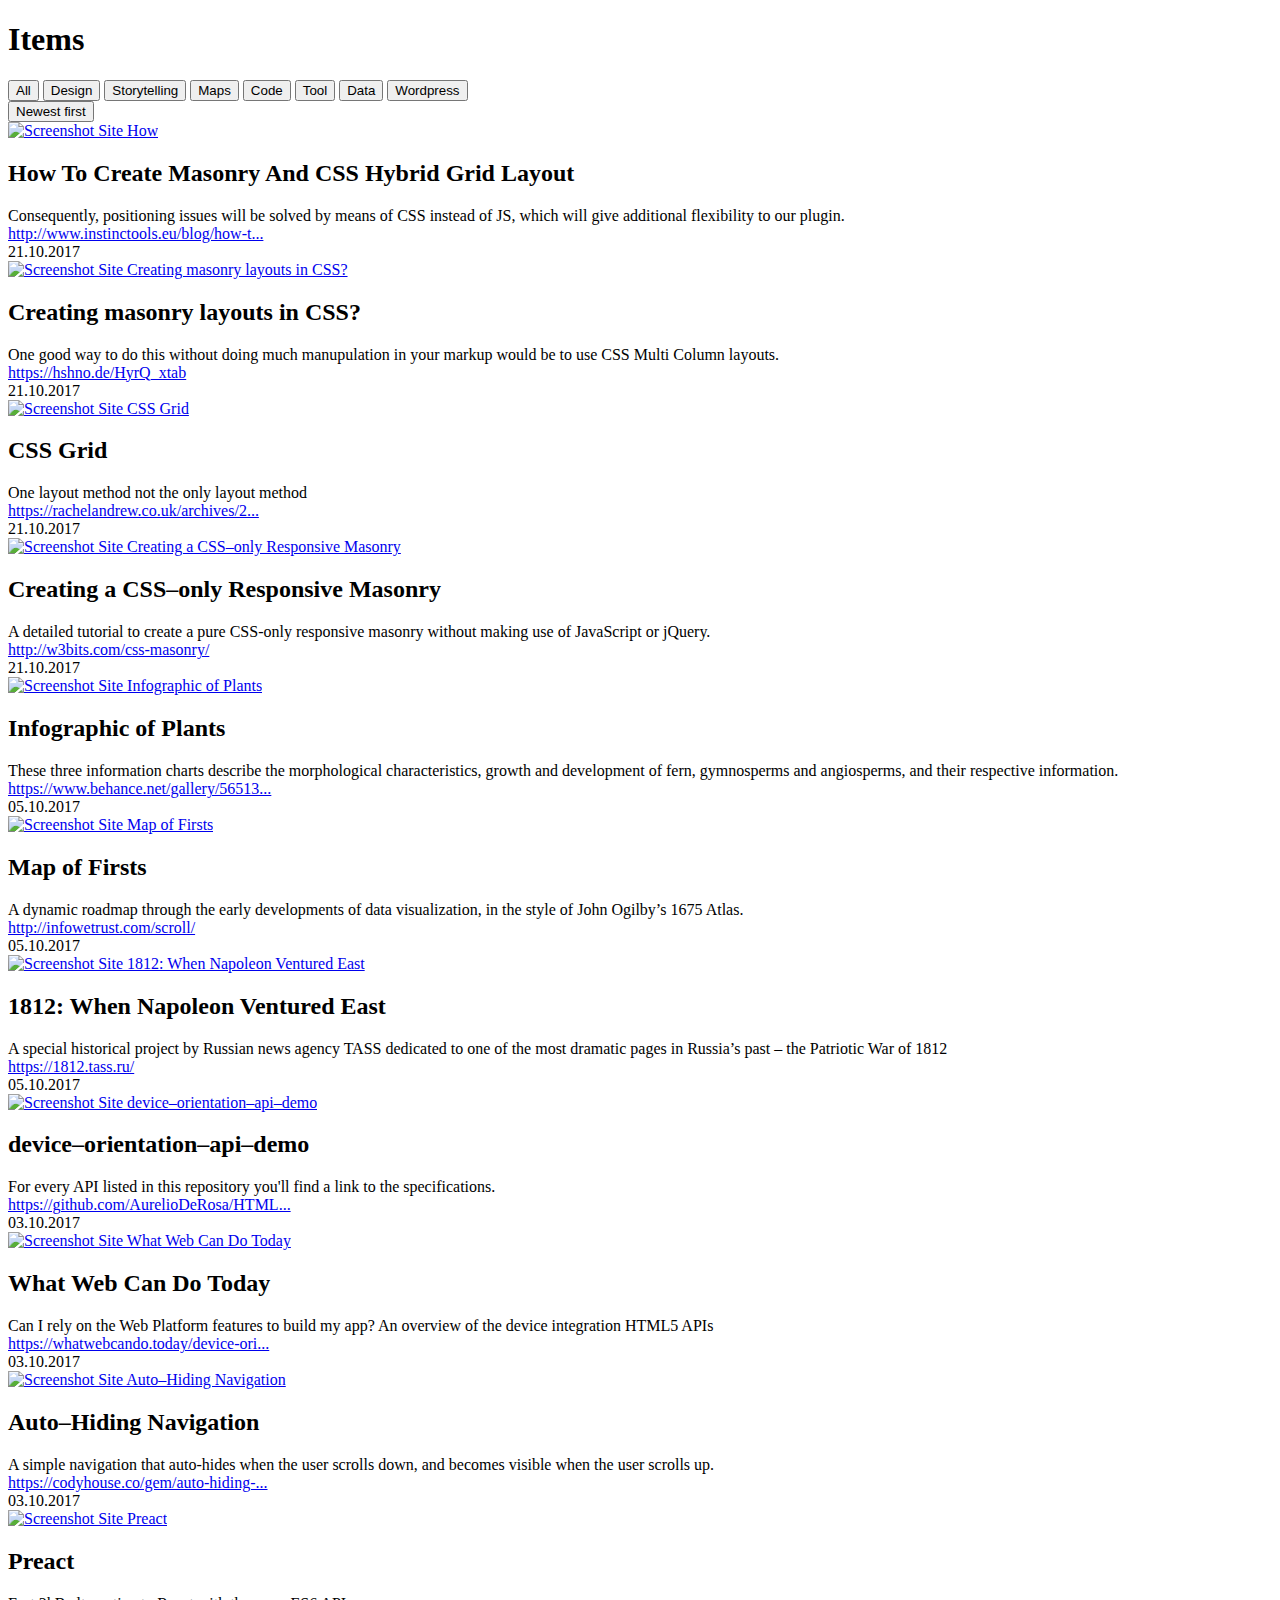
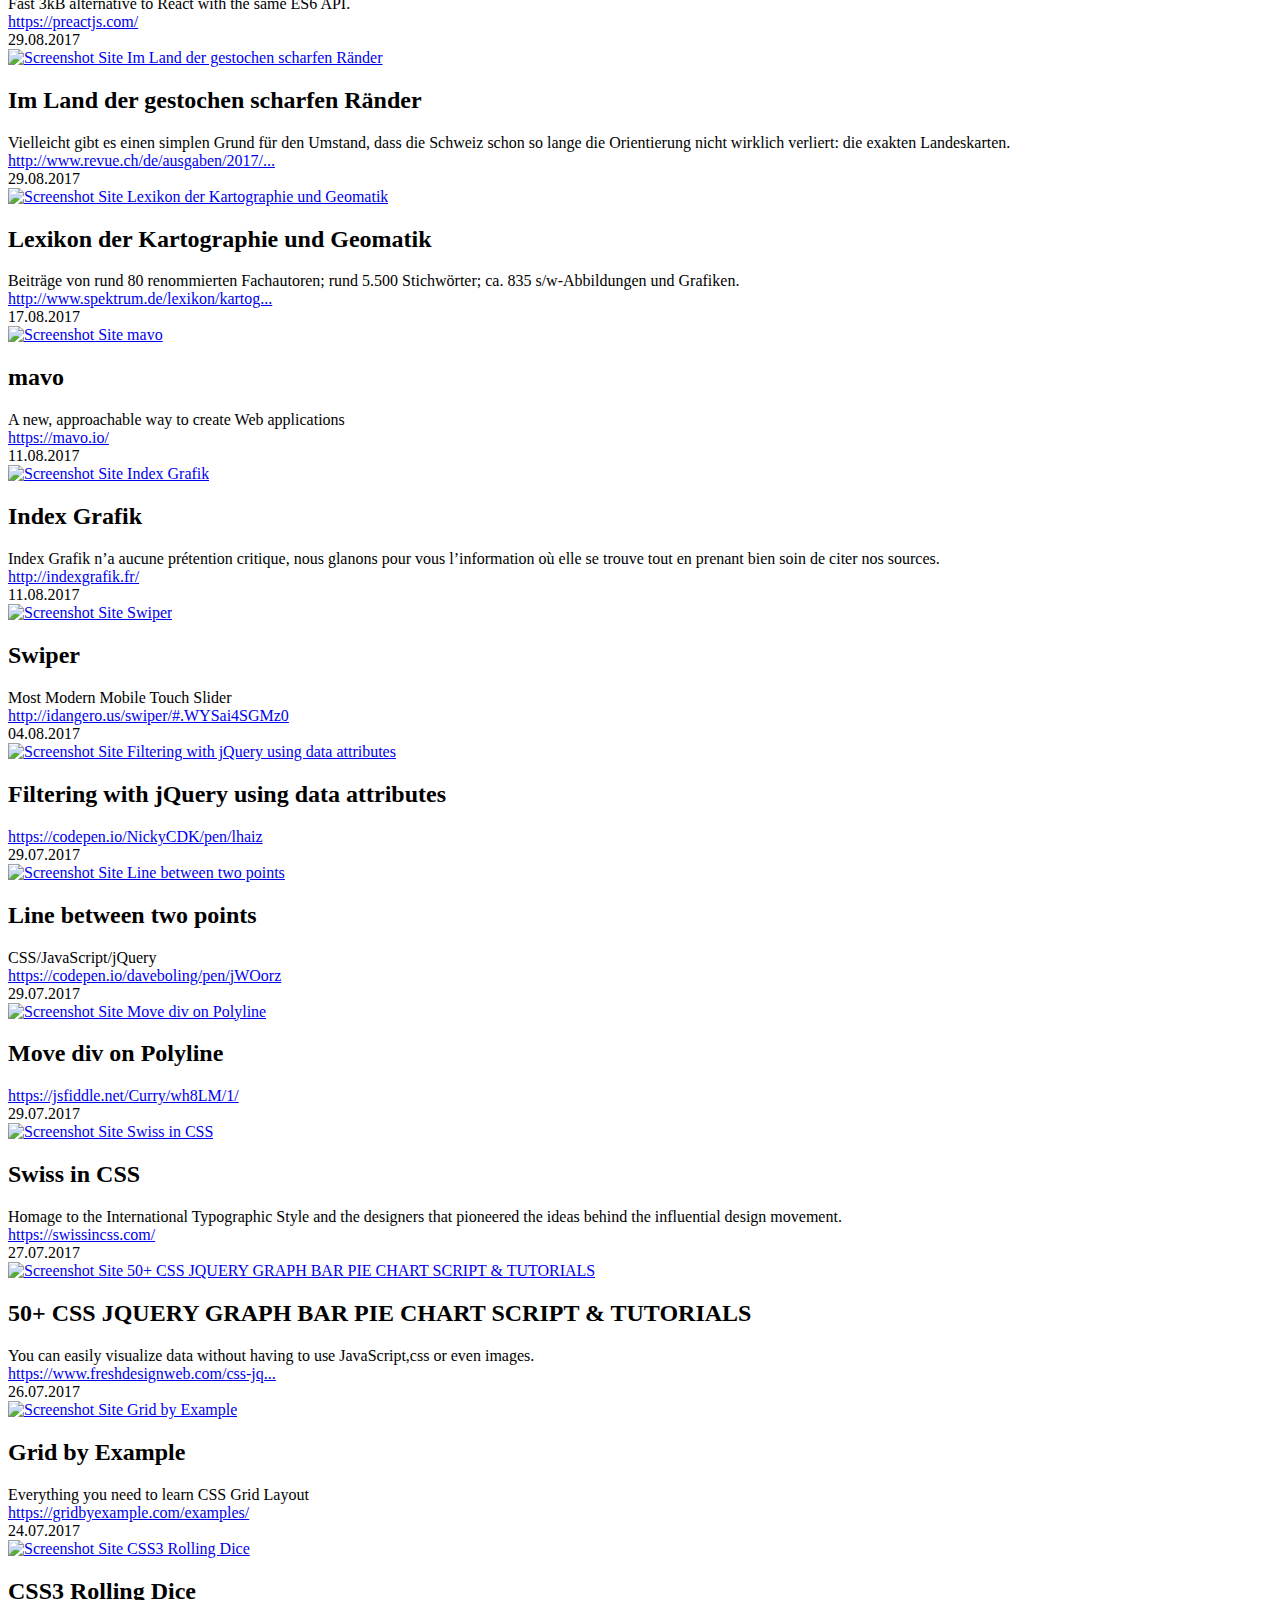
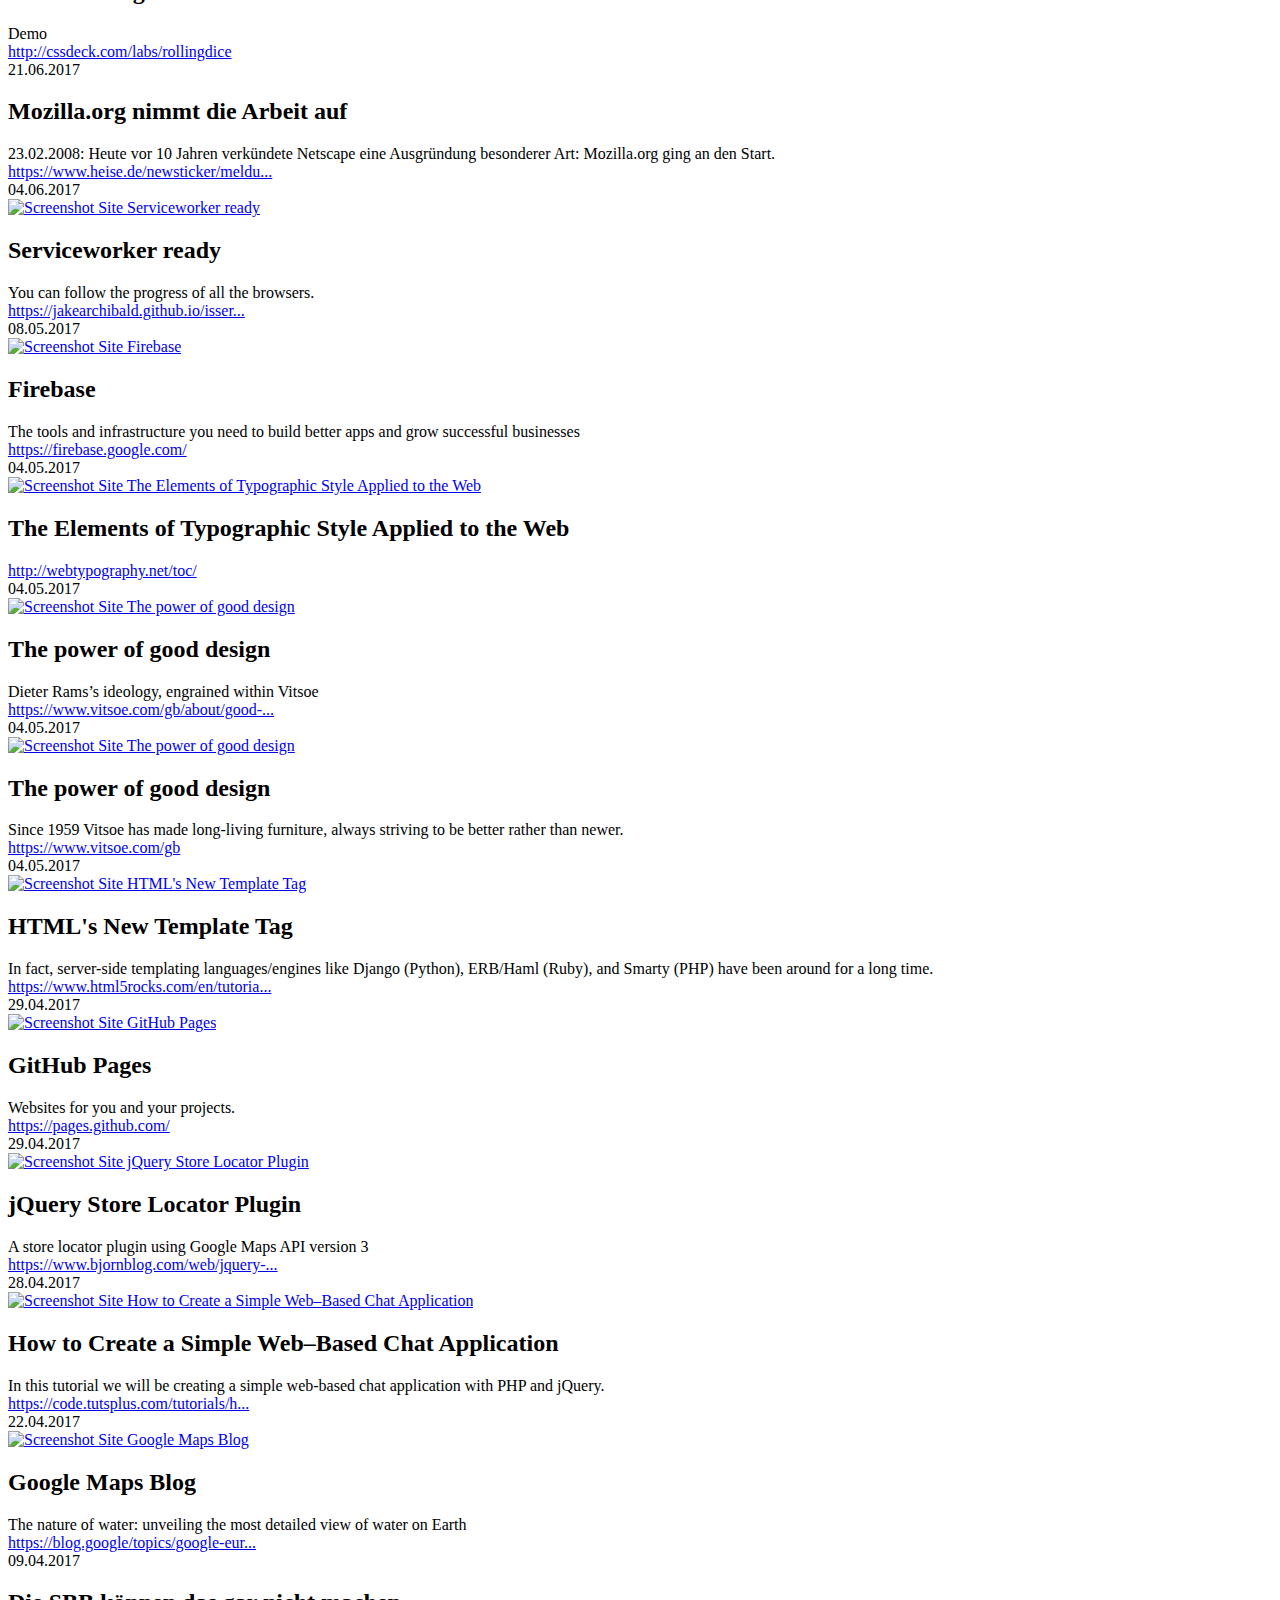
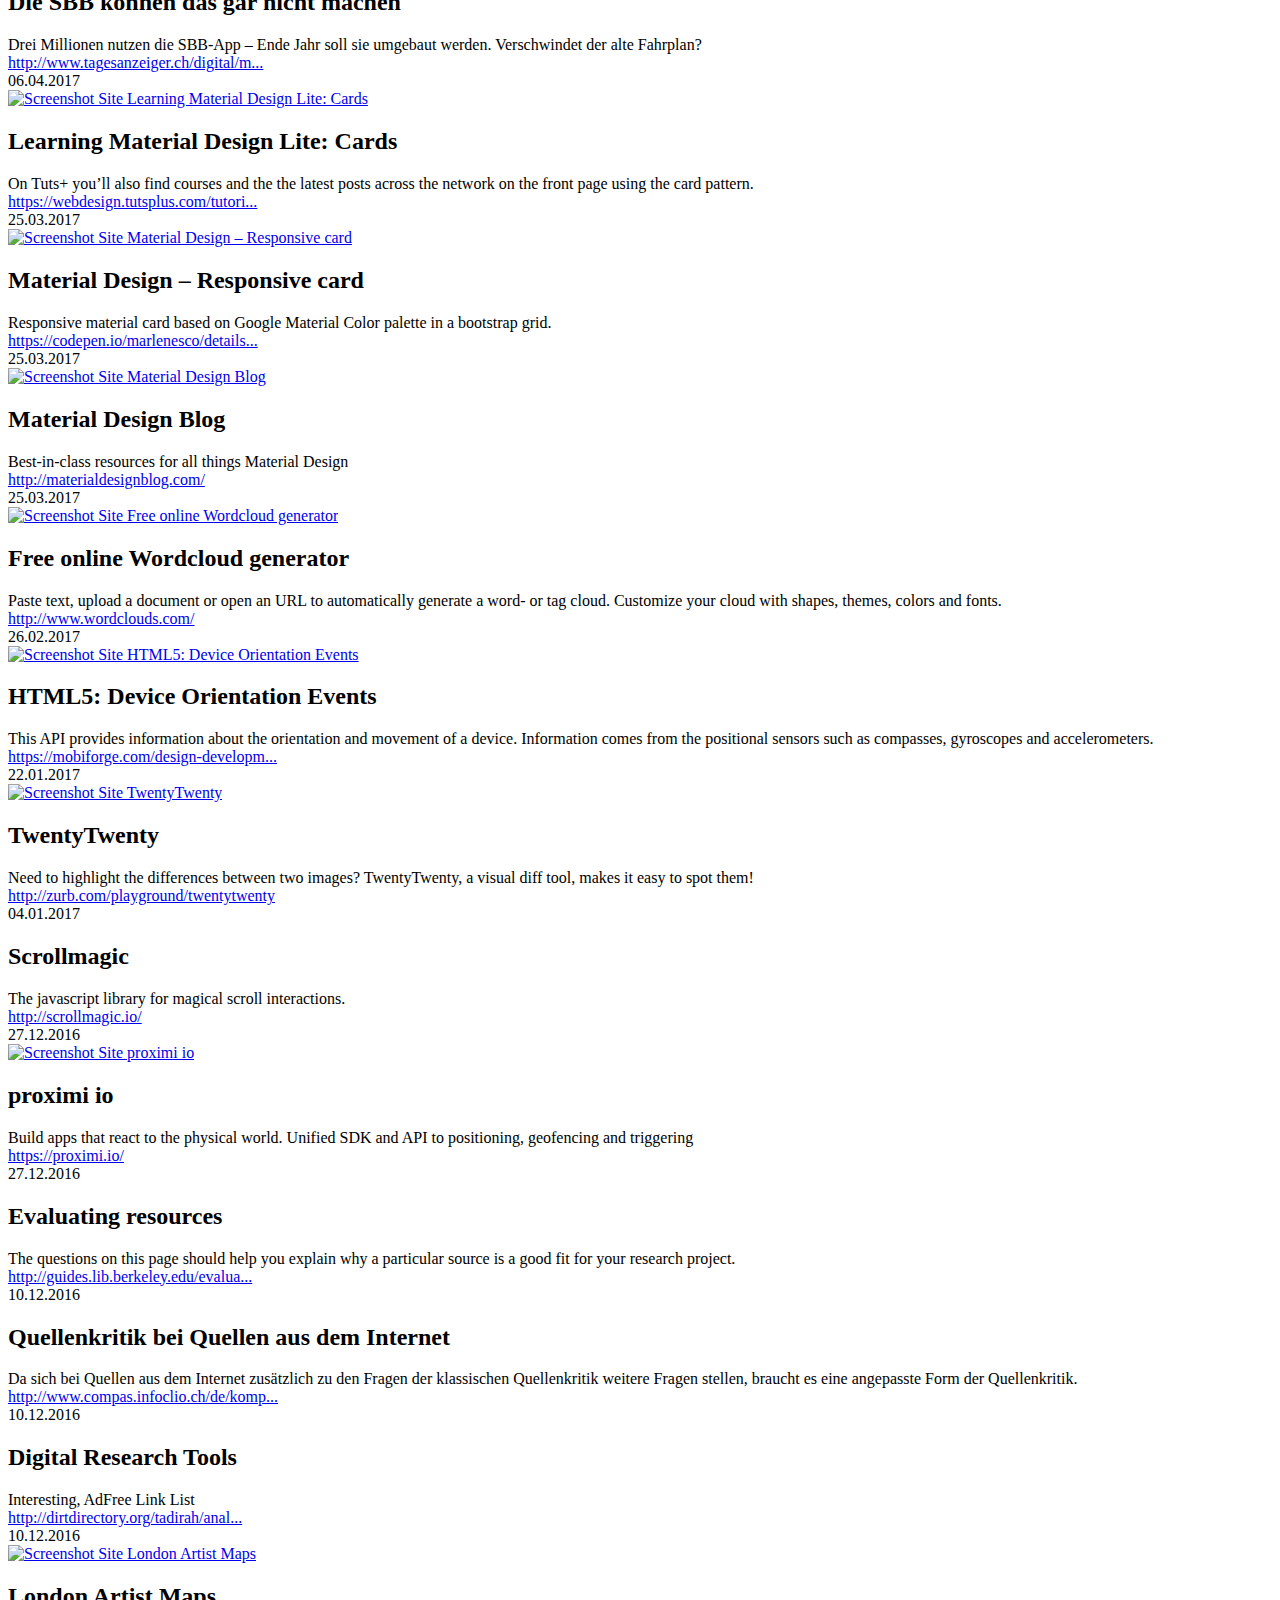
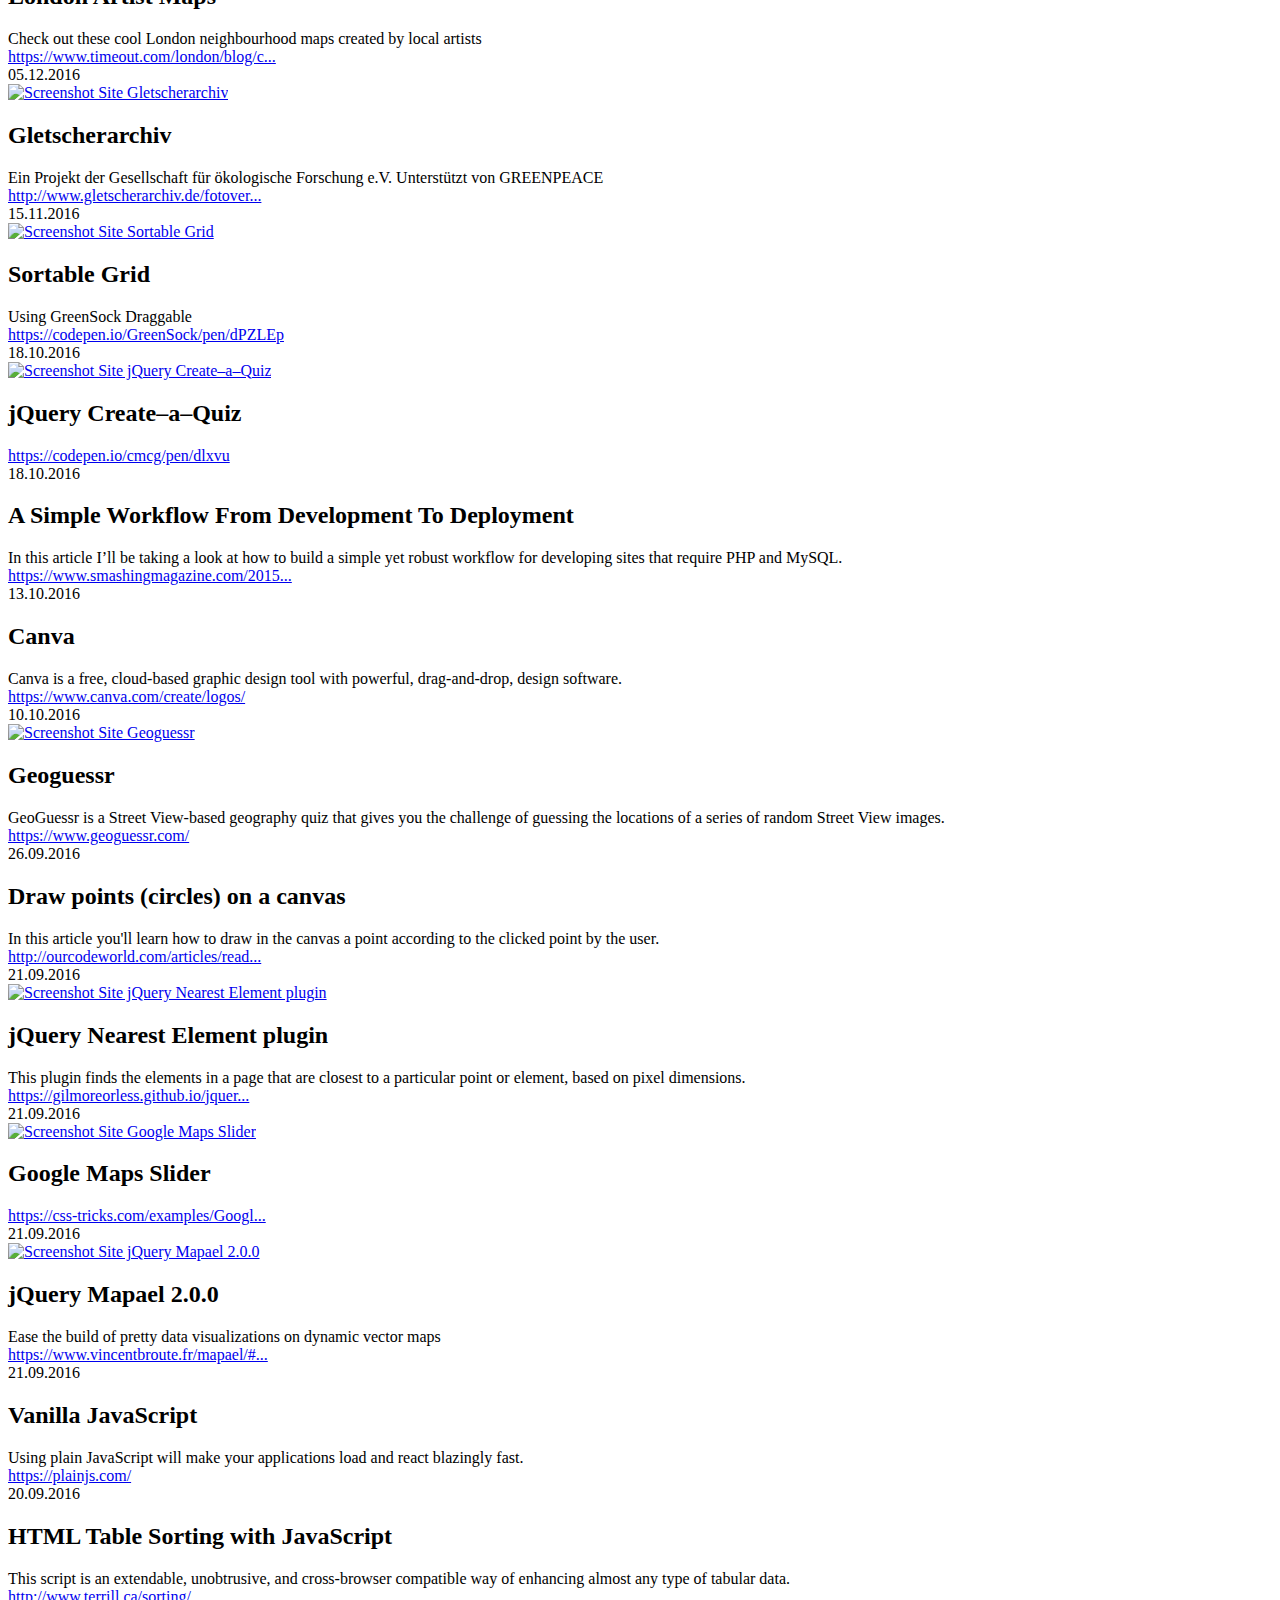
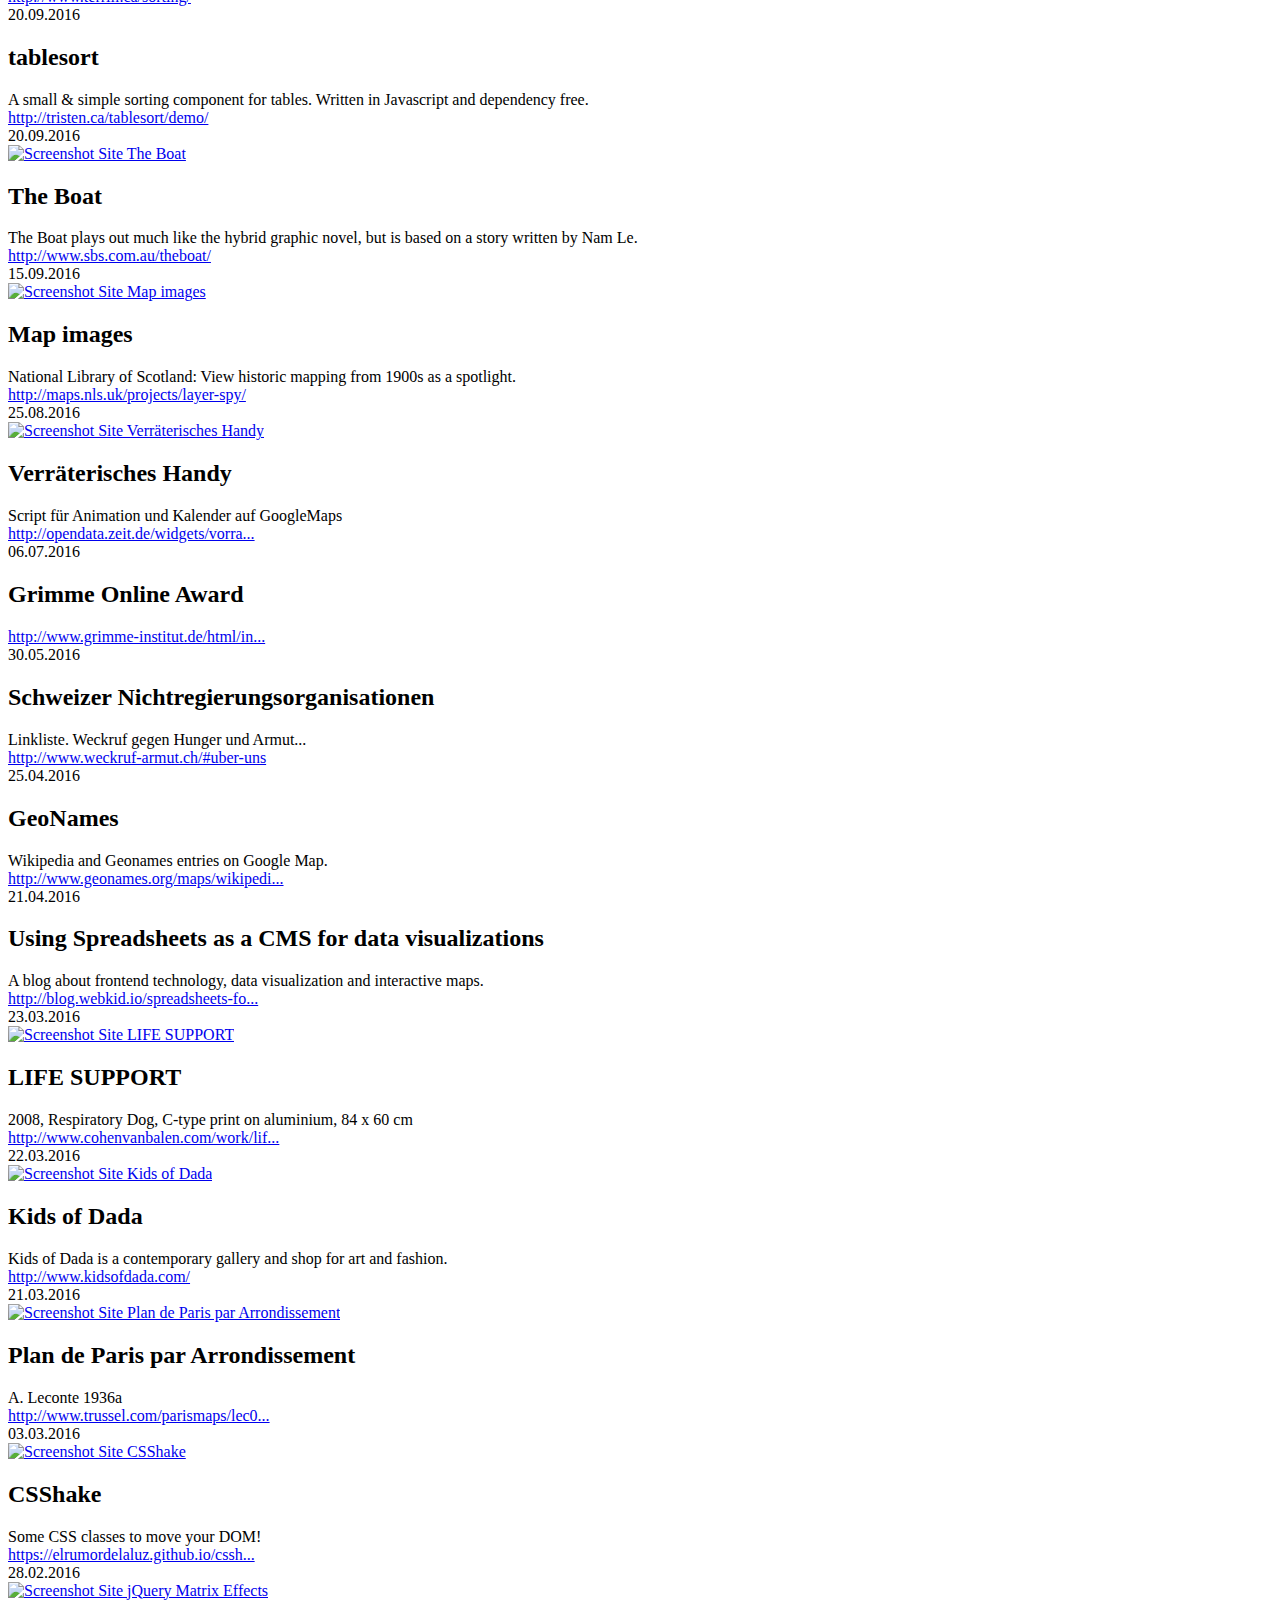
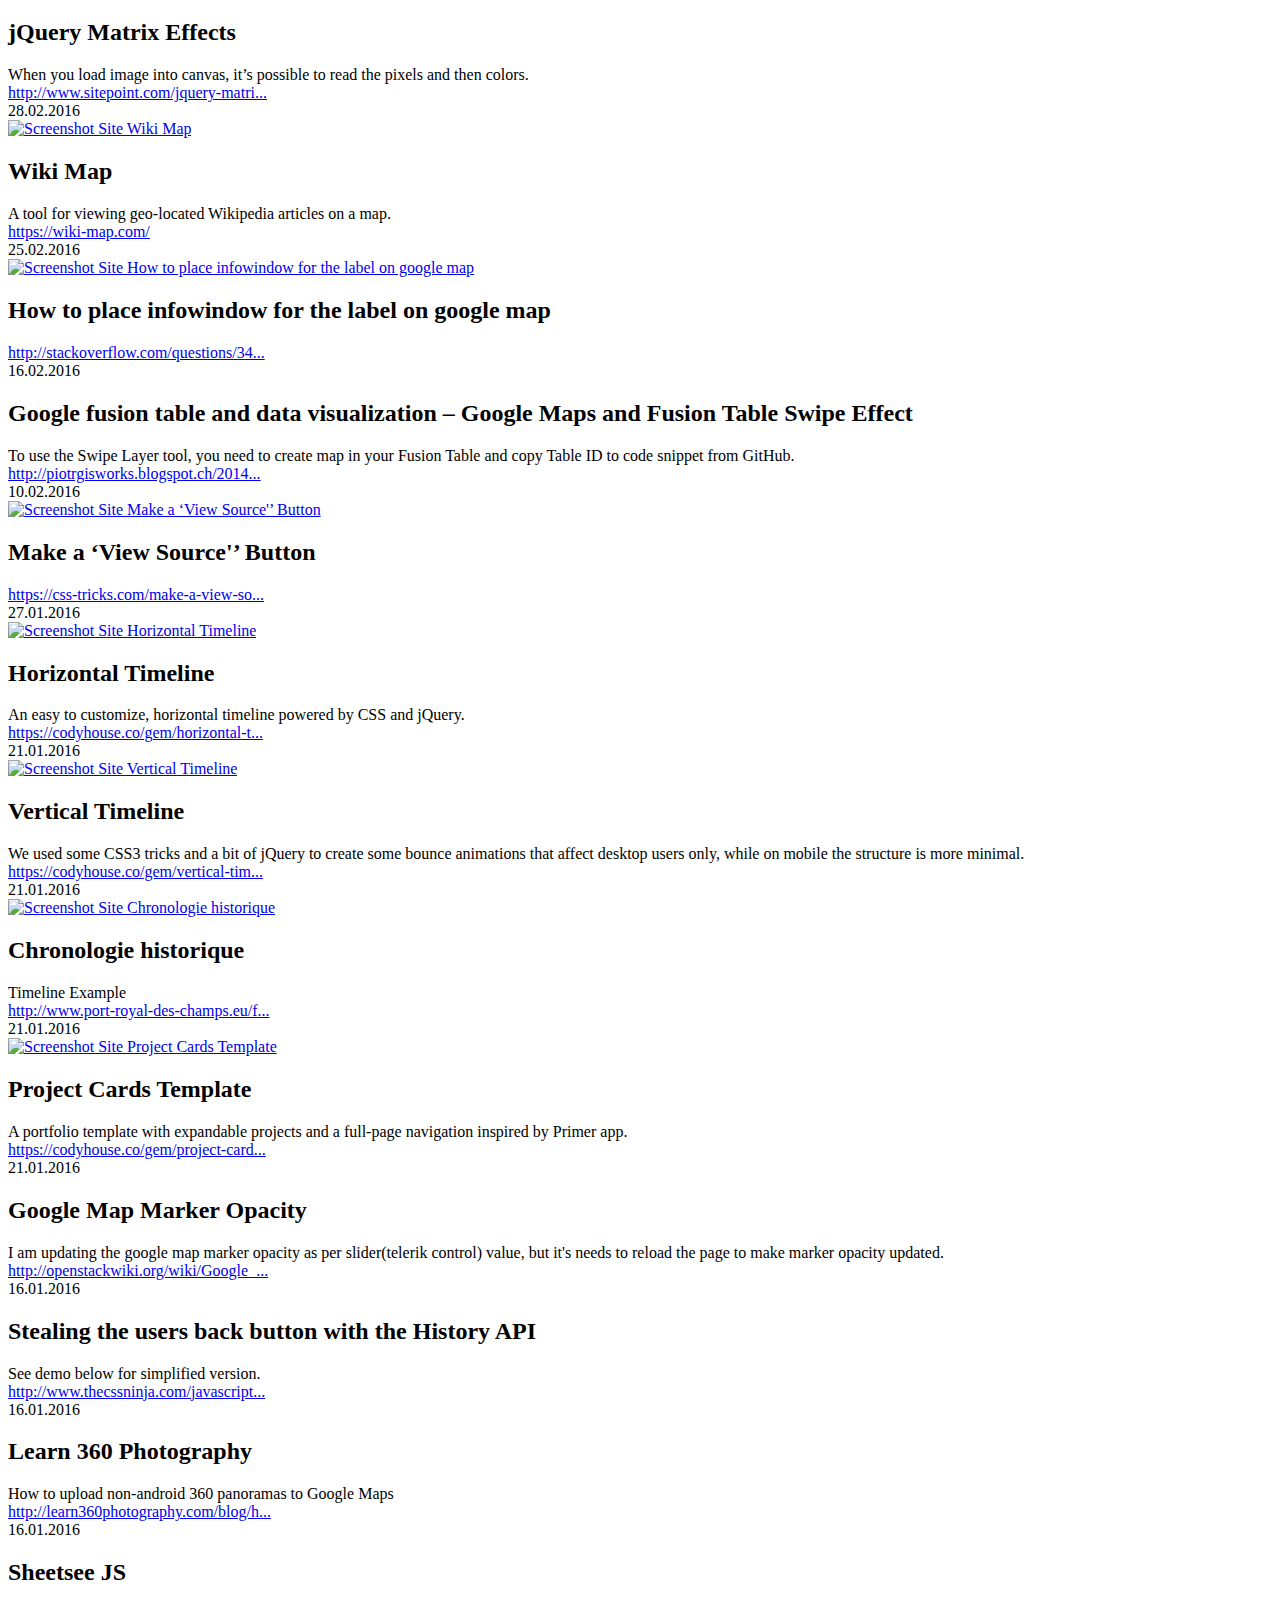
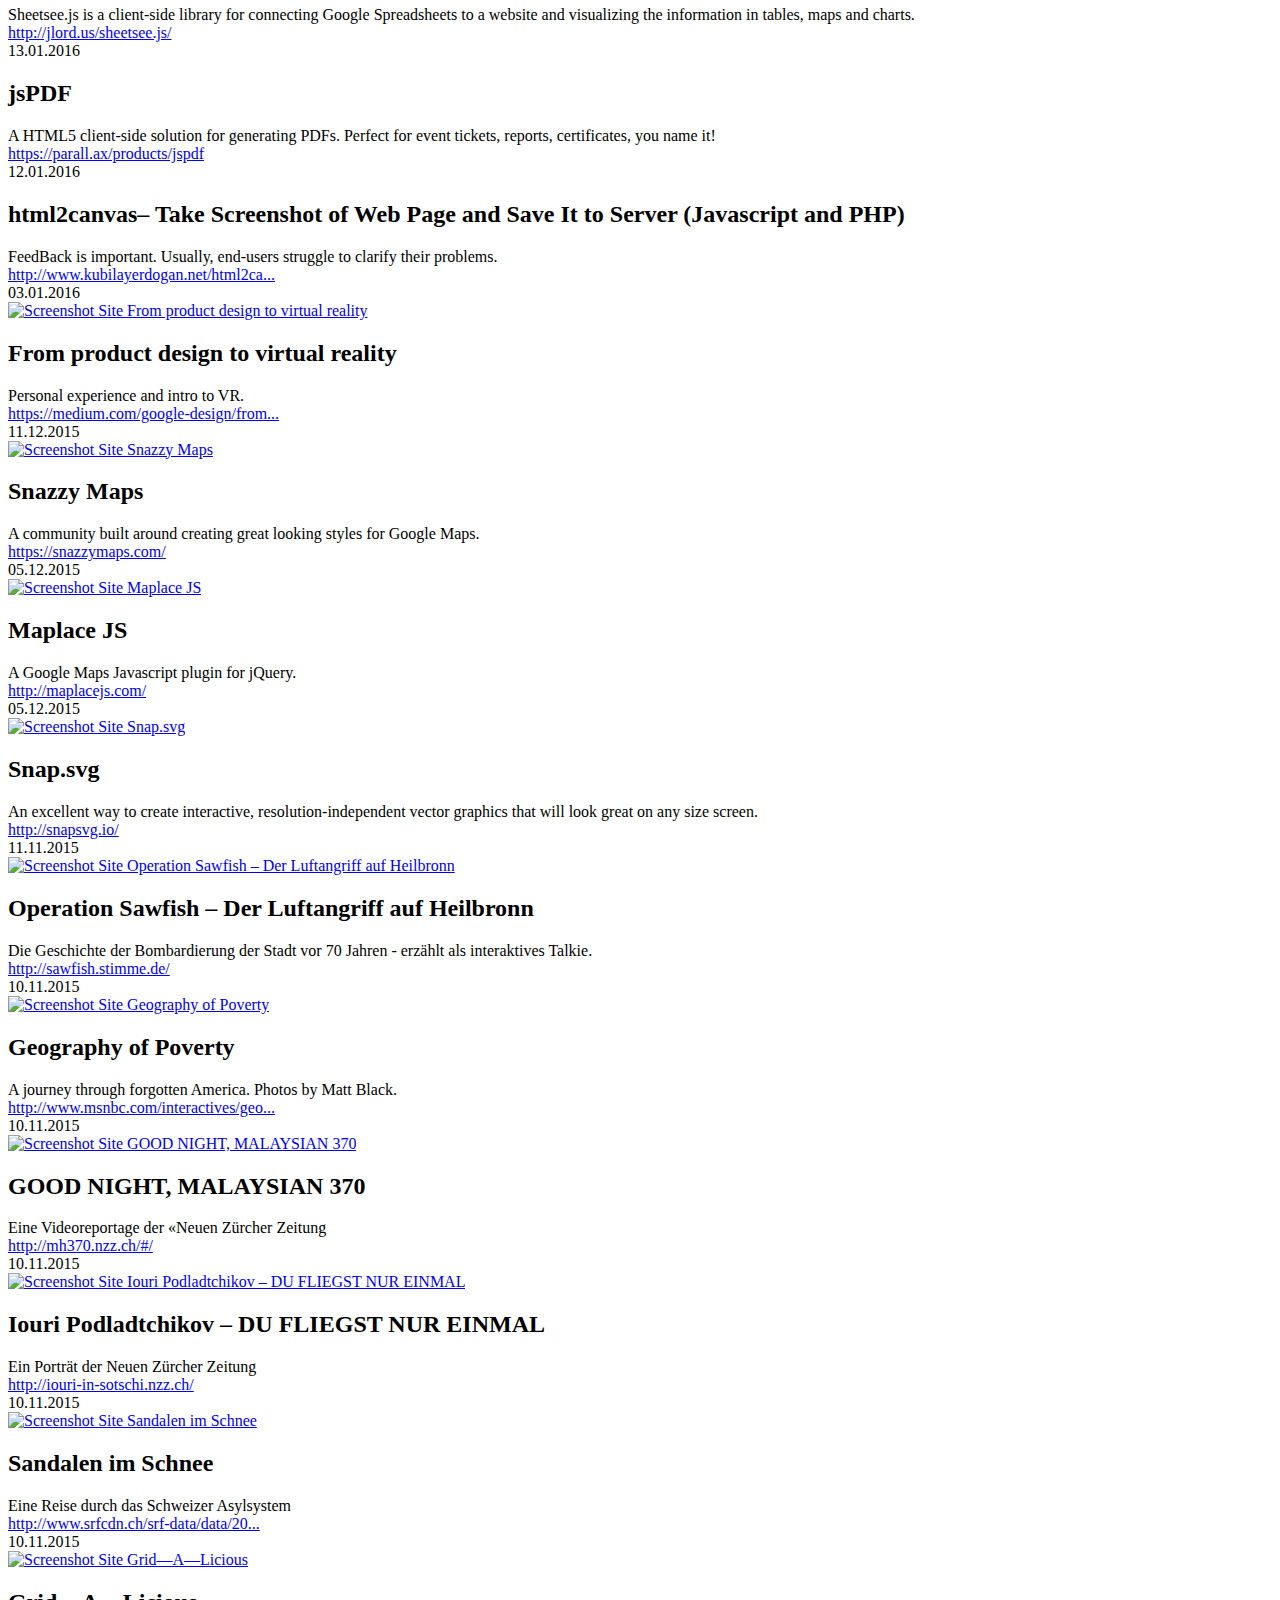
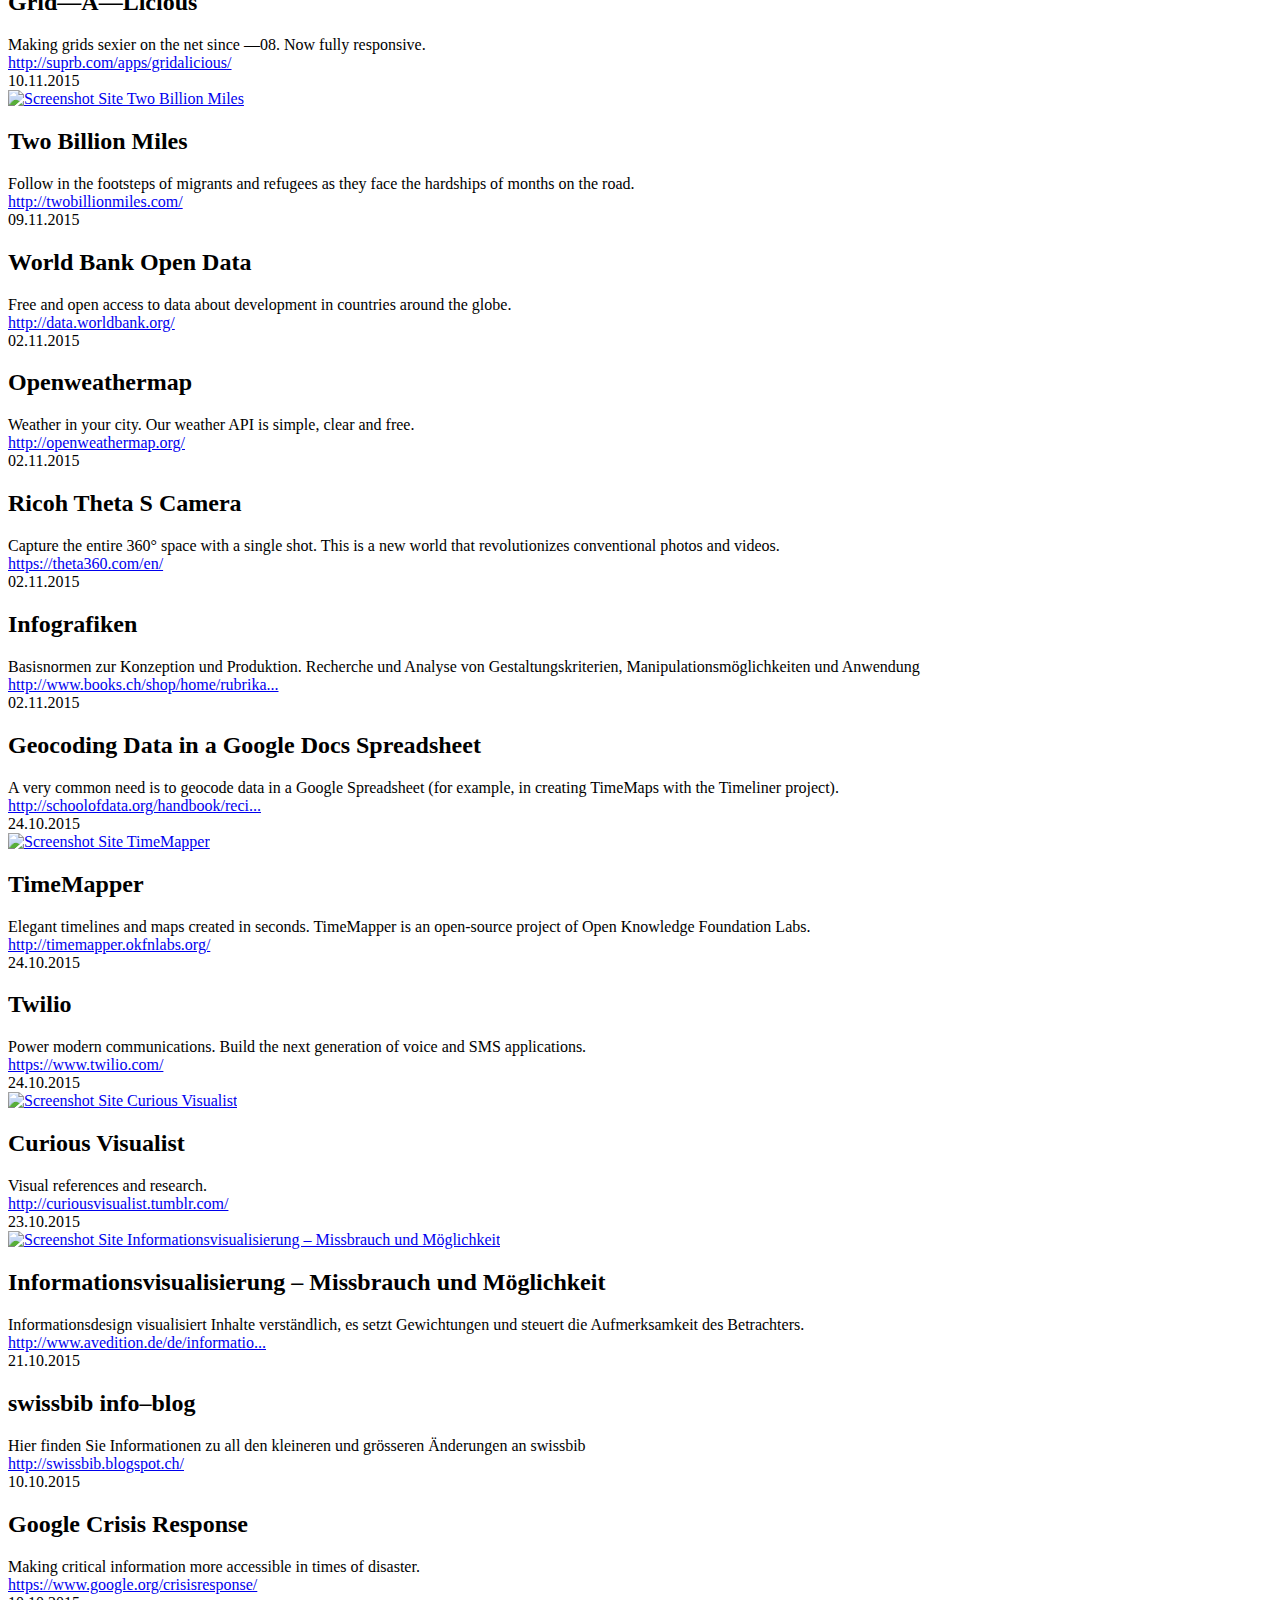
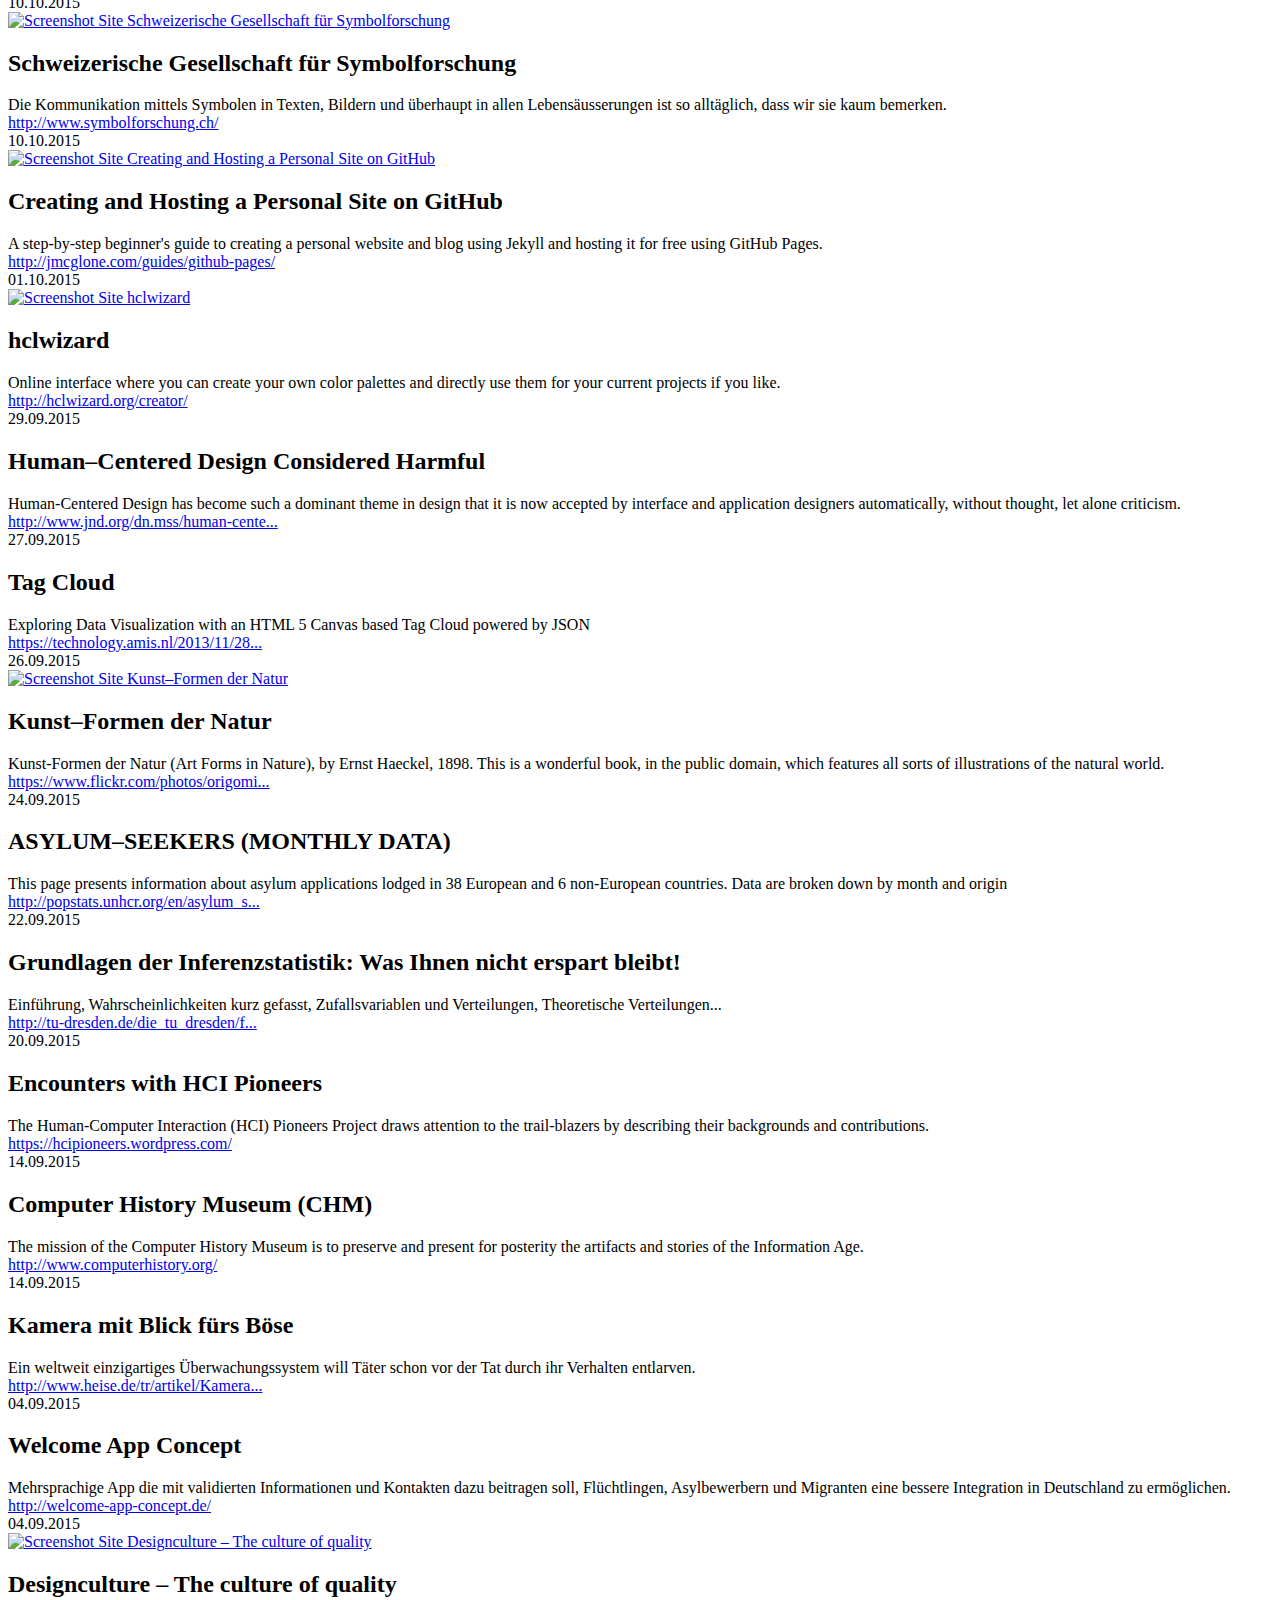
==== commit f2f9086b: "First Version" ====
--- a/01/index.html
+++ b/01/index.html
@@ -7,7 +7,7 @@
     <meta http-equiv="Content-Type" content="text/html; charset=utf-8">
     <meta name="viewport" content="width=device-width, initial-scale=1, user-scalable=yes">
 
-    <title>02896 | Filter Simple</title>
+    <title>02896 | 01 Filter Simple</title>
 
     <link href="https://fonts.googleapis.com/css?family=Roboto:400,700" rel="stylesheet" type="text/css">
     <link rel="stylesheet" type="text/css" href="library/css/style-filter.css" media="all" /> 
@@ -30,7 +30,7 @@
         <div class="filter-nav-divider">
             <div id="main-category-wrap" class="wrap">
                 <div class="button-group">
-                    <button id="main-show-all" class="button is-checked">Alle</button>
+                    <button id="main-show-all" class="button is-checked">All</button>
                     <span id="main-category">
                         <button class="button" name="design" value="design">Design</button>
                         <button class="button" name="storytelling" value="storytelling">Storytelling</button>
@@ -46,13 +46,13 @@
 
         <div id="sort-dropdown-wrap" class="wrap">
             <div id="sort-dropdown" aria-label="Sort Menu">
-                <button type="button" data-val="Neueste zuerst" class="dropdown-opener button-icon-right" aria-haspopup="true">
-                    <span class="button-text">Neueste zuerst</span>
+                <button type="button" data-val="Newest first" class="dropdown-opener button-icon-right" aria-haspopup="true">
+                    <span class="button-text">Newest first</span>
                     <span class="c01241-icon_mini icon-dropdown" aria-hidden="true"></span>
                 </button>
                 <ul class="sub-menu" style="display: none;" role="menu" aria-expanded="false">
-                    <li id="sortdate" data-val="Neueste zuerst" class="menu-item is-checked" role="menuitem"><a href="#">Neueste zuerst</a></li>
-                    <li id="sorttitel" data-val="Titel A-Z" class="menu-item" role="menuitem"><a href="#">Titel A - Z</a></li>
+                    <li id="sortdate" data-val="Newest first" class="menu-item is-checked" role="menuitem"><a href="#">Newest first</a></li>
+                    <li id="sorttitel" data-val="Title A - Z" class="menu-item" role="menuitem"><a href="#">Title A - Z</a></li>
                 </ul>
             </div>
         </div>
@@ -67,301 +67,324 @@
 
         <div class="item-list" id="list-wrap">
 
-            <div class="item" data-date="736623" data-main="code" data-id="howtocreate14280" data-category="code"><div class="item-inner"><div class="item-image"><a href="http://www.instinctools.eu/blog/how-to-create-masonry-and-css-hybrid-grid-layout" target="_blank" title="Open Site How To Create Masonry And CSS Hybrid Grid Layout"><img alt="Screenshot Site How To Create Masonry And CSS Hybrid Grid Layout" src="https://markussteiger.ch/images/screenshots/instinctools.jpg" /></a></div><div class="item-title"><h2 class="name">How To Create Masonry And CSS Hybrid Grid Layout</h2></div><div class="item-description">Consequently, positioning issues will be solved by means of CSS instead of JS, which will give additional flexibility to our plugin.</div><div class="item-link"><a href="http://www.instinctools.eu/blog/how-to-create-masonry-and-css-hybrid-grid-layout" target="_blank" title="Open Site How To Create Masonry And CSS Hybrid Grid Layout" class="external ">http://www.instinctools.eu/blog/how-t...</a></div><div class="item-date">21.10.2017</div></div></div>
-            <div class="item" data-date="736623" data-main="code" data-id="creatingmason14281" data-category="code"><div class="item-inner"><div class="item-image"><a href="https://hshno.de/HyrQ_xtab" target="_blank" title="Open Site Creating masonry layouts in CSS?"><img alt="Screenshot Site Creating masonry layouts in CSS?" src="https://markussteiger.ch/images/screenshots/hashnode_01.jpg" /></a></div><div class="item-title"><h2 class="name">Creating masonry layouts in CSS?</h2></div><div class="item-description">One good way to do this without doing much manupulation in your markup would be to use CSS Multi Column layouts.</div><div class="item-link"><a href="https://hshno.de/HyrQ_xtab" target="_blank" title="Open Site Creating masonry layouts in CSS?" class="external ">https://hshno.de/HyrQ_xtab</a></div><div class="item-date">21.10.2017</div></div></div>
-            <div class="item" data-date="736623" data-main="code" data-id="cssgrid14282" data-category="code"><div class="item-inner"><div class="item-image"><a href="https://rachelandrew.co.uk/archives/2017/01/18/css-grid-one-layout-method-not-the-only-layout-method/" target="_blank" title="Open Site CSS Grid"><img alt="Screenshot Site CSS Grid" src="https://markussteiger.ch/images/screenshots/rachelandrew.jpg" /></a></div><div class="item-title"><h2 class="name">CSS Grid</h2></div><div class="item-description">One layout method not the only layout method</div><div class="item-link"><a href="https://rachelandrew.co.uk/archives/2017/01/18/css-grid-one-layout-method-not-the-only-layout-method/" target="_blank" title="Open Site CSS Grid" class="external ">https://rachelandrew.co.uk/archives/2...</a></div><div class="item-date">21.10.2017</div></div></div>
-            <div class="item" data-date="736623" data-main="code" data-id="creatingacss14283" data-category="code"><div class="item-inner"><div class="item-image"><a href="http://w3bits.com/css-masonry/" target="_blank" title="Open Site Creating a CSS&ndash;only Responsive Masonry"><img alt="Screenshot Site Creating a CSS&ndash;only Responsive Masonry" src="https://markussteiger.ch/images/screenshots/w3bits.jpg" /></a></div><div class="item-title"><h2 class="name">Creating a CSS&ndash;only Responsive Masonry</h2></div><div class="item-description">A detailed tutorial to create a pure CSS-only responsive masonry without making use of JavaScript or jQuery.</div><div class="item-link"><a href="http://w3bits.com/css-masonry/" target="_blank" title="Open Site Creating a CSS&ndash;only Responsive Masonry" class="external ">http://w3bits.com/css-masonry/</a></div><div class="item-date">21.10.2017</div></div></div>
-            <div class="item" data-date="736607" data-main="design" data-id="infographicof14277" data-category="design"><div class="item-inner"><div class="item-image"><a href="https://www.behance.net/gallery/56513463/Infographic-Design-Plants" target="_blank" title="Open Site Infographic of Plants"><img alt="Screenshot Site Infographic of Plants" src="https://markussteiger.ch/images/screenshots/plants.jpg" /></a></div><div class="item-title"><h2 class="name">Infographic of Plants</h2></div><div class="item-description">These three information charts describe the morphological characteristics, growth and development of fern, gymnosperms and angiosperms, and their respective information. </div><div class="item-link"><a href="https://www.behance.net/gallery/56513463/Infographic-Design-Plants" target="_blank" title="Open Site Infographic of Plants" class="external ">https://www.behance.net/gallery/56513...</a></div><div class="item-date">05.10.2017</div></div></div>
-            <div class="item" data-date="736607" data-main="design" data-id="mapoffirsts14278" data-category="design"><div class="item-inner"><div class="item-image"><a href="http://infowetrust.com/scroll/" target="_blank" title="Open Site Map of Firsts"><img alt="Screenshot Site Map of Firsts" src="https://markussteiger.ch/images/screenshots/mapfirst.jpg" /></a></div><div class="item-title"><h2 class="name">Map of Firsts</h2></div><div class="item-description">A dynamic roadmap through the early developments of data visualization, in the style of John Ogilby&rsquo;s 1675 Atlas.</div><div class="item-link"><a href="http://infowetrust.com/scroll/" target="_blank" title="Open Site Map of Firsts" class="external ">http://infowetrust.com/scroll/</a></div><div class="item-date">05.10.2017</div></div></div>
-            <div class="item" data-date="736607" data-main="design maps storytelling" data-id="1812whennap14279" data-category="design maps storytelling"><div class="item-inner"><div class="item-image"><a href="https://1812.tass.ru/" target="_blank" title="Open Site 1812: When Napoleon Ventured East"><img alt="Screenshot Site 1812: When Napoleon Ventured East" src="https://markussteiger.ch/images/screenshots/napoleon.jpg" /></a></div><div class="item-title"><h2 class="name">1812: When Napoleon Ventured East</h2></div><div class="item-description">A special historical project by Russian news agency TASS dedicated to one of the most dramatic pages in Russia&rsquo;s past &ndash; the Patriotic War of 1812</div><div class="item-link"><a href="https://1812.tass.ru/" target="_blank" title="Open Site 1812: When Napoleon Ventured East" class="external ">https://1812.tass.ru/</a></div><div class="item-date">05.10.2017</div></div></div>
-            <div class="item" data-date="736605" data-main="code" data-id="deviceorientat14274" data-category="code"><div class="item-inner"><div class="item-image"><a href="https://github.com/AurelioDeRosa/HTML5-API-demos/blob/master/demos/device-orientation-api-demo.html" target="_blank" title="Open Site device&ndash;orientation&ndash;api&ndash;demo"><img alt="Screenshot Site device&ndash;orientation&ndash;api&ndash;demo" src="https://markussteiger.ch/images/screenshots/screen_github.jpg" /></a></div><div class="item-title"><h2 class="name">device&ndash;orientation&ndash;api&ndash;demo</h2></div><div class="item-description">For every API listed in this repository you'll find a link to the specifications.</div><div class="item-link"><a href="https://github.com/AurelioDeRosa/HTML5-API-demos/blob/master/demos/device-orientation-api-demo.html" target="_blank" title="Open Site device&ndash;orientation&ndash;api&ndash;demo" class="external ">https://github.com/AurelioDeRosa/HTML...</a></div><div class="item-date">03.10.2017</div></div></div>
-            <div class="item" data-date="736605" data-main="code" data-id="whatwebcand14275" data-category="code"><div class="item-inner"><div class="item-image"><a href="https://whatwebcando.today/device-orientation.html" target="_blank" title="Open Site What Web Can Do Today"><img alt="Screenshot Site What Web Can Do Today" src="https://markussteiger.ch/images/screenshots/whatwebcando.jpg" /></a></div><div class="item-title"><h2 class="name">What Web Can Do Today</h2></div><div class="item-description">Can I rely on the Web Platform features to build my app? An overview of the device integration HTML5 APIs</div><div class="item-link"><a href="https://whatwebcando.today/device-orientation.html" target="_blank" title="Open Site What Web Can Do Today" class="external ">https://whatwebcando.today/device-ori...</a></div><div class="item-date">03.10.2017</div></div></div>
-            <div class="item" data-date="736605" data-main="code" data-id="autohidingnav14276" data-category="code"><div class="item-inner"><div class="item-image"><a href="https://codyhouse.co/gem/auto-hiding-navigation/" target="_blank" title="Open Site Auto&ndash;Hiding Navigation"><img alt="Screenshot Site Auto&ndash;Hiding Navigation" src="https://markussteiger.ch/images/screenshots/autohide.jpg" /></a></div><div class="item-title"><h2 class="name">Auto&ndash;Hiding Navigation</h2></div><div class="item-description">A simple navigation that auto-hides when the user scrolls down, and becomes visible when the user scrolls up.</div><div class="item-link"><a href="https://codyhouse.co/gem/auto-hiding-navigation/" target="_blank" title="Open Site Auto&ndash;Hiding Navigation" class="external ">https://codyhouse.co/gem/auto-hiding-...</a></div><div class="item-date">03.10.2017</div></div></div>
-            <div class="item" data-date="736570" data-main="code tool" data-id="preact14272" data-category="code tool"><div class="item-inner"><div class="item-image"><a href="https://preactjs.com/" target="_blank" title="Open Site Preact"><img alt="Screenshot Site Preact" src="https://markussteiger.ch/images/screenshots/preact.jpg" /></a></div><div class="item-title"><h2 class="name">Preact</h2></div><div class="item-description">Fast 3kB alternative to React with the same ES6 API.</div><div class="item-link"><a href="https://preactjs.com/" target="_blank" title="Open Site Preact" class="external ">https://preactjs.com/</a></div><div class="item-date">29.08.2017</div></div></div>
-            <div class="item" data-date="736570" data-main="maps" data-id="imlandderge14273" data-category="maps"><div class="item-inner"><div class="item-image"><a href="http://www.revue.ch/de/ausgaben/2017/04/detail/news/detail/News/im-land-der-gestochen-scharfen-raender/" target="_blank" title="Open Site Im Land der gestochen scharfen Ränder"><img alt="Screenshot Site Im Land der gestochen scharfen Ränder" src="https://markussteiger.ch/images/screenshots/gestochen.jpg" /></a></div><div class="item-title"><h2 class="name">Im Land der gestochen scharfen Ränder</h2></div><div class="item-description">Vielleicht gibt es einen simplen Grund für den Umstand, dass die Schweiz schon so lange die Orientierung nicht wirklich verliert: die exakten Landeskarten.</div><div class="item-link"><a href="http://www.revue.ch/de/ausgaben/2017/04/detail/news/detail/News/im-land-der-gestochen-scharfen-raender/" target="_blank" title="Open Site Im Land der gestochen scharfen Ränder" class="external ">http://www.revue.ch/de/ausgaben/2017/...</a></div><div class="item-date">29.08.2017</div></div></div>
-            <div class="item" data-date="736558" data-main="maps data" data-id="lexikonderka14271" data-category="maps data"><div class="item-inner"><div class="item-image"><a href="http://www.spektrum.de/lexikon/kartographie-geomatik/" target="_blank" title="Open Site Lexikon der Kartographie und Geomatik"><img alt="Screenshot Site Lexikon der Kartographie und Geomatik" src="https://markussteiger.ch/images/screenshots/kartographie-geomatik.jpg" /></a></div><div class="item-title"><h2 class="name">Lexikon der Kartographie und Geomatik</h2></div><div class="item-description">Beiträge von rund 80 renommierten Fachautoren; rund 5.500 Stichwörter; ca. 835 s/w-Abbildungen und Grafiken.</div><div class="item-link"><a href="http://www.spektrum.de/lexikon/kartographie-geomatik/" target="_blank" title="Open Site Lexikon der Kartographie und Geomatik" class="external ">http://www.spektrum.de/lexikon/kartog...</a></div><div class="item-date">17.08.2017</div></div></div>
-            <div class="item" data-date="736552" data-main="tool code" data-id="mavo14269" data-category="tool code"><div class="item-inner"><div class="item-image"><a href="https://mavo.io/" target="_blank" title="Open Site mavo"><img alt="Screenshot Site mavo" src="https://markussteiger.ch/images/screenshots/mavo.jpg" /></a></div><div class="item-title"><h2 class="name">mavo</h2></div><div class="item-description">A new, approachable way to create Web applications</div><div class="item-link"><a href="https://mavo.io/" target="_blank" title="Open Site mavo" class="external ">https://mavo.io/</a></div><div class="item-date">11.08.2017</div></div></div>
-            <div class="item" data-date="736552" data-main="design" data-id="indexgrafik14270" data-category="design"><div class="item-inner"><div class="item-image"><a href="http://indexgrafik.fr/" target="_blank" title="Open Site Index Grafik"><img alt="Screenshot Site Index Grafik" src="https://markussteiger.ch/images/screenshots/indexgrafik.jpg" /></a></div><div class="item-title"><h2 class="name">Index Grafik</h2></div><div class="item-description">Index Grafik n&rsquo;a aucune prétention critique, nous glanons pour vous l&rsquo;information où elle se trouve tout en prenant bien soin de citer nos sources.</div><div class="item-link"><a href="http://indexgrafik.fr/" target="_blank" title="Open Site Index Grafik" class="external ">http://indexgrafik.fr/</a></div><div class="item-date">11.08.2017</div></div></div>
-            <div class="item" data-date="736545" data-main="code tool" data-id="swiper14268" data-category="code tool"><div class="item-inner"><div class="item-image"><a href="http://idangero.us/swiper/#.WYSai4SGMz0" target="_blank" title="Open Site Swiper"><img alt="Screenshot Site Swiper" src="https://markussteiger.ch/images/screenshots/swiper.jpg" /></a></div><div class="item-title"><h2 class="name">Swiper</h2></div><div class="item-description">Most Modern Mobile Touch Slider</div><div class="item-link"><a href="http://idangero.us/swiper/#.WYSai4SGMz0" target="_blank" title="Open Site Swiper" class="external ">http://idangero.us/swiper/#.WYSai4SGMz0</a></div><div class="item-date">04.08.2017</div></div></div>
-            <div class="item" data-date="736539" data-main="code" data-id="filteringwith14265" data-category="code"><div class="item-inner"><div class="item-image"><a href="https://codepen.io/NickyCDK/pen/lhaiz" target="_blank" title="Open Site Filtering with jQuery using data attributes"><img alt="Screenshot Site Filtering with jQuery using data attributes" src="https://markussteiger.ch/images/screenshots/screen_codepen.jpg" /></a></div><div class="item-title"><h2 class="name">Filtering with jQuery using data attributes</h2></div><div class="item-description"></div><div class="item-link"><a href="https://codepen.io/NickyCDK/pen/lhaiz" target="_blank" title="Open Site Filtering with jQuery using data attributes" class="external ">https://codepen.io/NickyCDK/pen/lhaiz</a></div><div class="item-date">29.07.2017</div></div></div>
-            <div class="item" data-date="736539" data-main="code" data-id="linebetweent14266" data-category="code"><div class="item-inner"><div class="item-image"><a href="https://codepen.io/daveboling/pen/jWOorz" target="_blank" title="Open Site Line between two points"><img alt="Screenshot Site Line between two points" src="https://markussteiger.ch/images/screenshots/screen_codepen.jpg" /></a></div><div class="item-title"><h2 class="name">Line between two points</h2></div><div class="item-description">CSS/JavaScript/jQuery</div><div class="item-link"><a href="https://codepen.io/daveboling/pen/jWOorz" target="_blank" title="Open Site Line between two points" class="external ">https://codepen.io/daveboling/pen/jWOorz</a></div><div class="item-date">29.07.2017</div></div></div>
-            <div class="item" data-date="736539" data-main="code" data-id="movedivonpo14267" data-category="code"><div class="item-inner"><div class="item-image"><a href="https://jsfiddle.net/Curry/wh8LM/1/" target="_blank" title="Open Site Move div on Polyline"><img alt="Screenshot Site Move div on Polyline" src="https://markussteiger.ch/images/screenshots/screen_fiddle.jpg" /></a></div><div class="item-title"><h2 class="name">Move div on Polyline</h2></div><div class="item-description"></div><div class="item-link"><a href="https://jsfiddle.net/Curry/wh8LM/1/" target="_blank" title="Open Site Move div on Polyline" class="external ">https://jsfiddle.net/Curry/wh8LM/1/</a></div><div class="item-date">29.07.2017</div></div></div>
-            <div class="item" data-date="736537" data-main="design" data-id="swissincss14264" data-category="design"><div class="item-inner"><div class="item-image"><a href="https://swissincss.com/" target="_blank" title="Open Site Swiss in CSS"><img alt="Screenshot Site Swiss in CSS" src="https://markussteiger.ch/images/screenshots/swisscss.jpg" /></a></div><div class="item-title"><h2 class="name">Swiss in CSS</h2></div><div class="item-description">Homage to the International Typographic Style and the designers that pioneered the ideas behind the influential design movement.</div><div class="item-link"><a href="https://swissincss.com/" target="_blank" title="Open Site Swiss in CSS" class="external ">https://swissincss.com/</a></div><div class="item-date">27.07.2017</div></div></div>
-            <div class="item" data-date="736536" data-main="design tool code" data-id="50cssjquery14263" data-category="design tool code"><div class="item-inner"><div class="item-image"><a href="https://www.freshdesignweb.com/css-jquery-graph-bar-pie-chart/" target="_blank" title="Open Site 50+ CSS JQUERY GRAPH BAR PIE CHART SCRIPT & TUTORIALS"><img alt="Screenshot Site 50+ CSS JQUERY GRAPH BAR PIE CHART SCRIPT & TUTORIALS" src="https://markussteiger.ch/images/screenshots/charts.jpg" /></a></div><div class="item-title"><h2 class="name">50+ CSS JQUERY GRAPH BAR PIE CHART SCRIPT & TUTORIALS</h2></div><div class="item-description">You can easily visualize data without having to use JavaScript,css or even images.</div><div class="item-link"><a href="https://www.freshdesignweb.com/css-jquery-graph-bar-pie-chart/" target="_blank" title="Open Site 50+ CSS JQUERY GRAPH BAR PIE CHART SCRIPT & TUTORIALS" class="external ">https://www.freshdesignweb.com/css-jq...</a></div><div class="item-date">26.07.2017</div></div></div>
-            <div class="item" data-date="736534" data-main="design code" data-id="gridbyexampl14262" data-category="design code"><div class="item-inner"><div class="item-image"><a href="https://gridbyexample.com/examples/" target="_blank" title="Open Site Grid by Example"><img alt="Screenshot Site Grid by Example" src="https://markussteiger.ch/images/screenshots/grid.jpg" /></a></div><div class="item-title"><h2 class="name">Grid by Example</h2></div><div class="item-description">Everything you need to learn CSS Grid Layout</div><div class="item-link"><a href="https://gridbyexample.com/examples/" target="_blank" title="Open Site Grid by Example" class="external ">https://gridbyexample.com/examples/</a></div><div class="item-date">24.07.2017</div></div></div>
-            <div class="item" data-date="736501" data-main="design code" data-id="css3rollingd14261" data-category="design code"><div class="item-inner"><div class="item-image"><a href="http://cssdeck.com/labs/rollingdice" target="_blank" title="Open Site CSS3 Rolling Dice"><img alt="Screenshot Site CSS3 Rolling Dice" src="https://markussteiger.ch/images/screenshots/dice.jpg" /></a></div><div class="item-title"><h2 class="name">CSS3 Rolling Dice</h2></div><div class="item-description">Demo</div><div class="item-link"><a href="http://cssdeck.com/labs/rollingdice" target="_blank" title="Open Site CSS3 Rolling Dice" class="external ">http://cssdeck.com/labs/rollingdice</a></div><div class="item-date">21.06.2017</div></div></div>
-            <div class="item" data-date="736484" data-main="tool" data-id="mozillaorgnim14260" data-category="tool"><div class="item-inner"><div class="item-image"></div><div class="item-title"><h2 class="name">Mozilla.org nimmt die Arbeit auf</h2></div><div class="item-description">23.02.2008: Heute vor 10 Jahren verkündete Netscape eine Ausgründung besonderer Art: Mozilla.org ging an den Start.</div><div class="item-link"><a href="https://www.heise.de/newsticker/meldung/Vor-10-Jahren-Mozilla-org-nimmt-die-Arbeit-auf-182828.html" target="_blank" title="Open Site Mozilla.org nimmt die Arbeit auf" class="external ">https://www.heise.de/newsticker/meldu...</a></div><div class="item-date">04.06.2017</div></div></div>
-            <div class="item" data-date="736457" data-main="code" data-id="serviceworker14259" data-category="code"><div class="item-inner"><div class="item-image"><a href="https://jakearchibald.github.io/isserviceworkerready/index.html" target="_blank" title="Open Site Serviceworker ready"><img alt="Screenshot Site Serviceworker ready" src="https://markussteiger.ch/images/screenshots/serviceworker.jpg" /></a></div><div class="item-title"><h2 class="name">Serviceworker ready</h2></div><div class="item-description">You can follow the progress of all the browsers.</div><div class="item-link"><a href="https://jakearchibald.github.io/isserviceworkerready/index.html" target="_blank" title="Open Site Serviceworker ready" class="external ">https://jakearchibald.github.io/isser...</a></div><div class="item-date">08.05.2017</div></div></div>
-            <div class="item" data-date="736453" data-main="tool data" data-id="firebase14255" data-category="tool data"><div class="item-inner"><div class="item-image"><a href="https://firebase.google.com/" target="_blank" title="Open Site Firebase"><img alt="Screenshot Site Firebase" src="https://markussteiger.ch/images/screenshots/firebase.jpg" /></a></div><div class="item-title"><h2 class="name">Firebase</h2></div><div class="item-description">The tools and infrastructure you need to build better apps and grow successful businesses</div><div class="item-link"><a href="https://firebase.google.com/" target="_blank" title="Open Site Firebase" class="external ">https://firebase.google.com/</a></div><div class="item-date">04.05.2017</div></div></div>
-            <div class="item" data-date="736453" data-main="design" data-id="theelementso14256" data-category="design"><div class="item-inner"><div class="item-image"><a href="http://webtypography.net/toc/" target="_blank" title="Open Site The Elements of Typographic Style Applied to the Web"><img alt="Screenshot Site The Elements of Typographic Style Applied to the Web" src="https://markussteiger.ch/images/screenshots/typoelement.jpg" /></a></div><div class="item-title"><h2 class="name">The Elements of Typographic Style Applied to the Web</h2></div><div class="item-description"></div><div class="item-link"><a href="http://webtypography.net/toc/" target="_blank" title="Open Site The Elements of Typographic Style Applied to the Web" class="external ">http://webtypography.net/toc/</a></div><div class="item-date">04.05.2017</div></div></div>
-            <div class="item" data-date="736453" data-main="design" data-id="thepowerofg14257" data-category="design"><div class="item-inner"><div class="item-image"><a href="https://www.vitsoe.com/gb/about/good-design" target="_blank" title="Open Site The power of good design"><img alt="Screenshot Site The power of good design" src="https://markussteiger.ch/images/screenshots/rams.jpg" /></a></div><div class="item-title"><h2 class="name">The power of good design</h2></div><div class="item-description">Dieter Rams&rsquo;s ideology, engrained within Vitsoe</div><div class="item-link"><a href="https://www.vitsoe.com/gb/about/good-design" target="_blank" title="Open Site The power of good design" class="external ">https://www.vitsoe.com/gb/about/good-...</a></div><div class="item-date">04.05.2017</div></div></div>
-            <div class="item" data-date="736453" data-main="design" data-id="thepowerofg14258" data-category="design"><div class="item-inner"><div class="item-image"><a href="https://www.vitsoe.com/gb" target="_blank" title="Open Site The power of good design"><img alt="Screenshot Site The power of good design" src="https://markussteiger.ch/images/screenshots/vitsoe.jpg" /></a></div><div class="item-title"><h2 class="name">The power of good design</h2></div><div class="item-description">Since 1959 Vitsoe has made long-living furniture, always striving to be better rather than newer.</div><div class="item-link"><a href="https://www.vitsoe.com/gb" target="_blank" title="Open Site The power of good design" class="external ">https://www.vitsoe.com/gb</a></div><div class="item-date">04.05.2017</div></div></div>
-            <div class="item" data-date="736448" data-main="code" data-id="htmlsnewtem14253" data-category="code"><div class="item-inner"><div class="item-image"><a href="https://www.html5rocks.com/en/tutorials/webcomponents/template/" target="_blank" title="Open Site HTML's New Template Tag"><img alt="Screenshot Site HTML's New Template Tag" src="https://markussteiger.ch/images/screenshots/template.jpg" /></a></div><div class="item-title"><h2 class="name">HTML's New Template Tag</h2></div><div class="item-description">In fact, server-side templating languages/engines like Django (Python), ERB/Haml (Ruby), and Smarty (PHP) have been around for a long time.</div><div class="item-link"><a href="https://www.html5rocks.com/en/tutorials/webcomponents/template/" target="_blank" title="Open Site HTML's New Template Tag" class="external ">https://www.html5rocks.com/en/tutoria...</a></div><div class="item-date">29.04.2017</div></div></div>
-            <div class="item" data-date="736448" data-main="design code tool" data-id="githubpages14254" data-category="design code tool"><div class="item-inner"><div class="item-image"><a href="https://pages.github.com/" target="_blank" title="Open Site GitHub Pages"><img alt="Screenshot Site GitHub Pages" src="https://markussteiger.ch/images/screenshots/gitpages.jpg" /></a></div><div class="item-title"><h2 class="name">GitHub Pages</h2></div><div class="item-description">Websites for you and your projects.</div><div class="item-link"><a href="https://pages.github.com/" target="_blank" title="Open Site GitHub Pages" class="external ">https://pages.github.com/</a></div><div class="item-date">29.04.2017</div></div></div>
-            <div class="item" data-date="736447" data-main="maps code" data-id="jquerystorel14252" data-category="maps code"><div class="item-inner"><div class="item-image"><a href="https://www.bjornblog.com/web/jquery-store-locator-plugin" target="_blank" title="Open Site jQuery Store Locator Plugin"><img alt="Screenshot Site jQuery Store Locator Plugin" src="https://markussteiger.ch/images/screenshots/bjornblog.jpg" /></a></div><div class="item-title"><h2 class="name">jQuery Store Locator Plugin</h2></div><div class="item-description">A store locator plugin using Google Maps API version 3</div><div class="item-link"><a href="https://www.bjornblog.com/web/jquery-store-locator-plugin" target="_blank" title="Open Site jQuery Store Locator Plugin" class="external ">https://www.bjornblog.com/web/jquery-...</a></div><div class="item-date">28.04.2017</div></div></div>
-            <div class="item" data-date="736441" data-main="code" data-id="howtocreate14251" data-category="code"><div class="item-inner"><div class="item-image"><a href="https://code.tutsplus.com/tutorials/how-to-create-a-simple-web-based-chat-application--net-5931" target="_blank" title="Open Site How to Create a Simple Web&ndash;Based Chat Application"><img alt="Screenshot Site How to Create a Simple Web&ndash;Based Chat Application" src="https://markussteiger.ch/images/screenshots/chat-application.jpg" /></a></div><div class="item-title"><h2 class="name">How to Create a Simple Web&ndash;Based Chat Application</h2></div><div class="item-description">In this tutorial we will be creating a simple web-based chat application with PHP and jQuery.</div><div class="item-link"><a href="https://code.tutsplus.com/tutorials/how-to-create-a-simple-web-based-chat-application--net-5931" target="_blank" title="Open Site How to Create a Simple Web&ndash;Based Chat Application" class="external ">https://code.tutsplus.com/tutorials/h...</a></div><div class="item-date">22.04.2017</div></div></div>
-            <div class="item" data-date="736428" data-main="maps design storytelling" data-id="googlemapsbl14250" data-category="maps design storytelling"><div class="item-inner"><div class="item-image"><a href="https://blog.google/topics/google-europe/nature-water-unveiling-most-detailed-view-water-earth/" target="_blank" title="Open Site Google Maps Blog"><img alt="Screenshot Site Google Maps Blog" src="https://markussteiger.ch/images/screenshots/mapsblog.jpg" /></a></div><div class="item-title"><h2 class="name">Google Maps Blog</h2></div><div class="item-description">The nature of water: unveiling the most detailed view of water on Earth</div><div class="item-link"><a href="https://blog.google/topics/google-europe/nature-water-unveiling-most-detailed-view-water-earth/" target="_blank" title="Open Site Google Maps Blog" class="external ">https://blog.google/topics/google-eur...</a></div><div class="item-date">09.04.2017</div></div></div>
-            <div class="item" data-date="736425" data-main="data" data-id="diesbbkönnen14249" data-category="data"><div class="item-inner"><div class="item-image"></div><div class="item-title"><h2 class="name">Die SBB können das gar nicht machen</h2></div><div class="item-description">Drei Millionen nutzen die SBB-App &ndash; Ende Jahr soll sie umgebaut werden. Verschwindet der alte Fahrplan?</div><div class="item-link"><a href="http://www.tagesanzeiger.ch/digital/mobil/kaufapps-sind-nicht-die-zukunft/story/27916506" target="_blank" title="Open Site Die SBB können das gar nicht machen" class="external ">http://www.tagesanzeiger.ch/digital/m...</a></div><div class="item-date">06.04.2017</div></div></div>
-            <div class="item" data-date="736413" data-main="design code" data-id="learningmater14246" data-category="design code"><div class="item-inner"><div class="item-image"><a href="https://webdesign.tutsplus.com/tutorials/learning-material-design-lite-cards--cms-24633" target="_blank" title="Open Site Learning Material Design Lite: Cards"><img alt="Screenshot Site Learning Material Design Lite: Cards" src="https://markussteiger.ch/images/screenshots/card.jpg" /></a></div><div class="item-title"><h2 class="name">Learning Material Design Lite: Cards</h2></div><div class="item-description">On Tuts+ you&rsquo;ll also find courses and the the latest posts across the network on the front page using the card pattern.</div><div class="item-link"><a href="https://webdesign.tutsplus.com/tutorials/learning-material-design-lite-cards--cms-24633" target="_blank" title="Open Site Learning Material Design Lite: Cards" class="external ">https://webdesign.tutsplus.com/tutori...</a></div><div class="item-date">25.03.2017</div></div></div>
-            <div class="item" data-date="736413" data-main="design code" data-id="materialdesig14247" data-category="design code"><div class="item-inner"><div class="item-image"><a href="https://codepen.io/marlenesco/details/NqOozj" target="_blank" title="Open Site Material Design &ndash; Responsive card"><img alt="Screenshot Site Material Design &ndash; Responsive card" src="https://markussteiger.ch/images/screenshots/screen_codepen.jpg" /></a></div><div class="item-title"><h2 class="name">Material Design &ndash; Responsive card</h2></div><div class="item-description">Responsive material card based on Google Material Color palette in a bootstrap grid.</div><div class="item-link"><a href="https://codepen.io/marlenesco/details/NqOozj" target="_blank" title="Open Site Material Design &ndash; Responsive card" class="external ">https://codepen.io/marlenesco/details...</a></div><div class="item-date">25.03.2017</div></div></div>
-            <div class="item" data-date="736413" data-main="design code" data-id="materialdesig14248" data-category="design code"><div class="item-inner"><div class="item-image"><a href="http://materialdesignblog.com/" target="_blank" title="Open Site Material Design Blog"><img alt="Screenshot Site Material Design Blog" src="https://markussteiger.ch/images/screenshots/materialblog.jpg" /></a></div><div class="item-title"><h2 class="name">Material Design Blog</h2></div><div class="item-description">Best-in-class resources for all things Material Design</div><div class="item-link"><a href="http://materialdesignblog.com/" target="_blank" title="Open Site Material Design Blog" class="external ">http://materialdesignblog.com/</a></div><div class="item-date">25.03.2017</div></div></div>
-            <div class="item" data-date="736386" data-main="tool" data-id="freeonlinewo14245" data-category="tool"><div class="item-inner"><div class="item-image"><a href="http://www.wordclouds.com/" target="_blank" title="Open Site Free online Wordcloud generator"><img alt="Screenshot Site Free online Wordcloud generator" src="https://markussteiger.ch/images/screenshots/wordcloud.jpg" /></a></div><div class="item-title"><h2 class="name">Free online Wordcloud generator</h2></div><div class="item-description">Paste text, upload a document or open an URL to automatically generate a word- or tag cloud. Customize your cloud with shapes, themes, colors and fonts. </div><div class="item-link"><a href="http://www.wordclouds.com/" target="_blank" title="Open Site Free online Wordcloud generator" class="external ">http://www.wordclouds.com/</a></div><div class="item-date">26.02.2017</div></div></div>
-            <div class="item" data-date="736351" data-main="code" data-id="html5device14244" data-category="code"><div class="item-inner"><div class="item-image"><a href="https://mobiforge.com/design-development/html5-mobile-web-device-orientation-events" target="_blank" title="Open Site HTML5: Device Orientation Events"><img alt="Screenshot Site HTML5: Device Orientation Events" src="https://markussteiger.ch/images/screenshots/orientation-events.jpg" /></a></div><div class="item-title"><h2 class="name">HTML5: Device Orientation Events</h2></div><div class="item-description">This API provides information about the orientation and movement of a device. Information comes from the positional sensors such as compasses, gyroscopes and accelerometers.</div><div class="item-link"><a href="https://mobiforge.com/design-development/html5-mobile-web-device-orientation-events" target="_blank" title="Open Site HTML5: Device Orientation Events" class="external ">https://mobiforge.com/design-developm...</a></div><div class="item-date">22.01.2017</div></div></div>
-            <div class="item" data-date="736333" data-main="code tool" data-id="twentytwenty14243" data-category="code tool"><div class="item-inner"><div class="item-image"><a href="http://zurb.com/playground/twentytwenty" target="_blank" title="Open Site TwentyTwenty"><img alt="Screenshot Site TwentyTwenty" src="https://markussteiger.ch/images/screenshots/twenty.jpg" /></a></div><div class="item-title"><h2 class="name">TwentyTwenty</h2></div><div class="item-description">Need to highlight the differences between two images? TwentyTwenty, a visual diff tool, makes it easy to spot them!</div><div class="item-link"><a href="http://zurb.com/playground/twentytwenty" target="_blank" title="Open Site TwentyTwenty" class="external ">http://zurb.com/playground/twentytwenty</a></div><div class="item-date">04.01.2017</div></div></div>
-            <div class="item" data-date="736325" data-main="code tool" data-id="scrollmagic14241" data-category="code tool"><div class="item-inner"><div class="item-image"></div><div class="item-title"><h2 class="name">Scrollmagic</h2></div><div class="item-description">The javascript library for magical scroll interactions. </div><div class="item-link"><a href="http://scrollmagic.io/" target="_blank" title="Open Site Scrollmagic" class="external ">http://scrollmagic.io/</a></div><div class="item-date">27.12.2016</div></div></div>
-            <div class="item" data-date="736325" data-main="tool" data-id="proximiio14242" data-category="tool"><div class="item-inner"><div class="item-image"><a href="https://proximi.io/" target="_blank" title="Open Site proximi io"><img alt="Screenshot Site proximi io" src="https://markussteiger.ch/images/screenshots/proximi.jpg" /></a></div><div class="item-title"><h2 class="name">proximi io</h2></div><div class="item-description">Build apps that react to the physical world. Unified SDK and API to positioning, geofencing and triggering</div><div class="item-link"><a href="https://proximi.io/" target="_blank" title="Open Site proximi io" class="external ">https://proximi.io/</a></div><div class="item-date">27.12.2016</div></div></div>
-            <div class="item" data-date="736308" data-main="data" data-id="evaluatingres14238" data-category="data"><div class="item-inner"><div class="item-image"></div><div class="item-title"><h2 class="name">Evaluating resources</h2></div><div class="item-description">The questions on this page should help you explain why a particular source is a good fit for your research project.</div><div class="item-link"><a href="http://guides.lib.berkeley.edu/evaluating-resources" target="_blank" title="Open Site Evaluating resources" class="external ">http://guides.lib.berkeley.edu/evalua...</a></div><div class="item-date">10.12.2016</div></div></div>
-            <div class="item" data-date="736308" data-main="data" data-id="quellenkritik14239" data-category="data"><div class="item-inner"><div class="item-image"></div><div class="item-title"><h2 class="name">Quellenkritik bei Quellen aus dem Internet</h2></div><div class="item-description">Da sich bei Quellen aus dem Internet zusätzlich zu den Fragen der klassischen Quellenkritik weitere Fragen stellen, braucht es eine angepasste Form der Quellenkritik.</div><div class="item-link"><a href="http://www.compas.infoclio.ch/de/kompas/2-5-2-quellenkritik-bei-quellen-aus-dem-internet/164" target="_blank" title="Open Site Quellenkritik bei Quellen aus dem Internet" class="external ">http://www.compas.infoclio.ch/de/komp...</a></div><div class="item-date">10.12.2016</div></div></div>
-            <div class="item" data-date="736308" data-main="data" data-id="digitalresear14240" data-category="data"><div class="item-inner"><div class="item-image"></div><div class="item-title"><h2 class="name">Digital Research Tools</h2></div><div class="item-description">Interesting, AdFree Link List</div><div class="item-link"><a href="http://dirtdirectory.org/tadirah/analysis" target="_blank" title="Open Site Digital Research Tools" class="external ">http://dirtdirectory.org/tadirah/anal...</a></div><div class="item-date">10.12.2016</div></div></div>
-            <div class="item" data-date="736303" data-main="maps" data-id="londonartist14237" data-category="maps"><div class="item-inner"><div class="item-image"><a href="https://www.timeout.com/london/blog/check-out-these-cool-london-neighbourhood-maps-created-by-local-artists-112816" target="_blank" title="Open Site London Artist Maps"><img alt="Screenshot Site London Artist Maps" src="https://markussteiger.ch/images/screenshots/londonmap.jpg" /></a></div><div class="item-title"><h2 class="name">London Artist Maps</h2></div><div class="item-description">Check out these cool London neighbourhood maps created by local artists</div><div class="item-link"><a href="https://www.timeout.com/london/blog/check-out-these-cool-london-neighbourhood-maps-created-by-local-artists-112816" target="_blank" title="Open Site London Artist Maps" class="external ">https://www.timeout.com/london/blog/c...</a></div><div class="item-date">05.12.2016</div></div></div>
-            <div class="item" data-date="736283" data-main="data storytelling" data-id="gletscherarchi14236" data-category="data storytelling"><div class="item-inner"><div class="item-image"><a href="http://www.gletscherarchiv.de/fotovergleiche/gletscher_liste_schweiz" target="_blank" title="Open Site Gletscherarchiv"><img alt="Screenshot Site Gletscherarchiv" src="https://markussteiger.ch/images/screenshots/gletscher.jpg" /></a></div><div class="item-title"><h2 class="name">Gletscherarchiv</h2></div><div class="item-description">Ein Projekt der Gesellschaft für ökologische Forschung e.V. Unterstützt von GREENPEACE</div><div class="item-link"><a href="http://www.gletscherarchiv.de/fotovergleiche/gletscher_liste_schweiz" target="_blank" title="Open Site Gletscherarchiv" class="external ">http://www.gletscherarchiv.de/fotover...</a></div><div class="item-date">15.11.2016</div></div></div>
-            <div class="item" data-date="736255" data-main="code" data-id="sortablegrid14234" data-category="code"><div class="item-inner"><div class="item-image"><a href="https://codepen.io/GreenSock/pen/dPZLEp" target="_blank" title="Open Site Sortable Grid"><img alt="Screenshot Site Sortable Grid" src="https://markussteiger.ch/images/screenshots/screen_codepen.jpg" /></a></div><div class="item-title"><h2 class="name">Sortable Grid</h2></div><div class="item-description">Using GreenSock Draggable</div><div class="item-link"><a href="https://codepen.io/GreenSock/pen/dPZLEp" target="_blank" title="Open Site Sortable Grid" class="external ">https://codepen.io/GreenSock/pen/dPZLEp</a></div><div class="item-date">18.10.2016</div></div></div>
-            <div class="item" data-date="736255" data-main="code" data-id="jquerycreatea14235" data-category="code"><div class="item-inner"><div class="item-image"><a href="https://codepen.io/cmcg/pen/dlxvu" target="_blank" title="Open Site jQuery Create&ndash;a&ndash;Quiz"><img alt="Screenshot Site jQuery Create&ndash;a&ndash;Quiz" src="https://markussteiger.ch/images/screenshots/screen_codepen.jpg" /></a></div><div class="item-title"><h2 class="name">jQuery Create&ndash;a&ndash;Quiz</h2></div><div class="item-description"></div><div class="item-link"><a href="https://codepen.io/cmcg/pen/dlxvu" target="_blank" title="Open Site jQuery Create&ndash;a&ndash;Quiz" class="external ">https://codepen.io/cmcg/pen/dlxvu</a></div><div class="item-date">18.10.2016</div></div></div>
-            <div class="item" data-date="736250" data-main="code" data-id="asimpleworkf14233" data-category="code"><div class="item-inner"><div class="item-image"></div><div class="item-title"><h2 class="name">A Simple Workflow From Development To Deployment</h2></div><div class="item-description">In this article I&rsquo;ll be taking a look at how to build a simple yet robust workflow for developing sites that require PHP and MySQL. </div><div class="item-link"><a href="https://www.smashingmagazine.com/2015/07/development-to-deployment-workflow/" target="_blank" title="Open Site A Simple Workflow From Development To Deployment" class="external ">https://www.smashingmagazine.com/2015...</a></div><div class="item-date">13.10.2016</div></div></div>
-            <div class="item" data-date="736247" data-main="promoted tool design" data-id="canva14232" data-category="promoted tool design"><div class="item-inner"><div class="item-image"></div><div class="item-title"><h2 class="name">Canva</h2></div><div class="item-description">Canva is a free, cloud-based graphic design tool with powerful, drag-and-drop, design software.</div><div class="item-link"><a href="https://www.canva.com/create/logos/" target="_blank" title="Open Site Canva" class="external ">https://www.canva.com/create/logos/</a></div><div class="item-date">10.10.2016</div></div></div>
-            <div class="item" data-date="736233" data-main="maps" data-id="geoguessr14231" data-category="maps"><div class="item-inner"><div class="item-image"><a href="https://www.geoguessr.com/" target="_blank" title="Open Site Geoguessr"><img alt="Screenshot Site Geoguessr" src="https://markussteiger.ch/images/screenshots/geoguesser.jpg" /></a></div><div class="item-title"><h2 class="name">Geoguessr</h2></div><div class="item-description">GeoGuessr is a Street View-based geography quiz that gives you the challenge of guessing the locations of a series of random Street View images.</div><div class="item-link"><a href="https://www.geoguessr.com/" target="_blank" title="Open Site Geoguessr" class="external ">https://www.geoguessr.com/</a></div><div class="item-date">26.09.2016</div></div></div>
-            <div class="item" data-date="736228" data-main="code" data-id="drawpointsc14227" data-category="code"><div class="item-inner"><div class="item-image"></div><div class="item-title"><h2 class="name">Draw points (circles) on a canvas</h2></div><div class="item-description">In this article you'll learn how to draw in the canvas a point according to the clicked point by the user.</div><div class="item-link"><a href="http://ourcodeworld.com/articles/read/49/draw-points-on-a-canvas-with-javascript-html5" target="_blank" title="Open Site Draw points (circles) on a canvas" class="external ">http://ourcodeworld.com/articles/read...</a></div><div class="item-date">21.09.2016</div></div></div>
-            <div class="item" data-date="736228" data-main="code" data-id="jquerynearest14228" data-category="code"><div class="item-inner"><div class="item-image"><a href="https://gilmoreorless.github.io/jquery-nearest/" target="_blank" title="Open Site jQuery Nearest Element plugin"><img alt="Screenshot Site jQuery Nearest Element plugin" src="https://markussteiger.ch/images/screenshots/screen_github.jpg" /></a></div><div class="item-title"><h2 class="name">jQuery Nearest Element plugin</h2></div><div class="item-description">This plugin finds the elements in a page that are closest to a particular point or element, based on pixel dimensions.</div><div class="item-link"><a href="https://gilmoreorless.github.io/jquery-nearest/" target="_blank" title="Open Site jQuery Nearest Element plugin" class="external ">https://gilmoreorless.github.io/jquer...</a></div><div class="item-date">21.09.2016</div></div></div>
-            <div class="item" data-date="736228" data-main="code maps" data-id="googlemapssl14229" data-category="code maps"><div class="item-inner"><div class="item-image"><a href="https://css-tricks.com/examples/GoogleMapSlider/" target="_blank" title="Open Site Google Maps Slider"><img alt="Screenshot Site Google Maps Slider" src="https://markussteiger.ch/images/screenshots/screen_csstricks.jpg" /></a></div><div class="item-title"><h2 class="name">Google Maps Slider</h2></div><div class="item-description"></div><div class="item-link"><a href="https://css-tricks.com/examples/GoogleMapSlider/" target="_blank" title="Open Site Google Maps Slider" class="external ">https://css-tricks.com/examples/Googl...</a></div><div class="item-date">21.09.2016</div></div></div>
-            <div class="item" data-date="736228" data-main="maps code" data-id="jquerymapael14230" data-category="maps code"><div class="item-inner"><div class="item-image"><a href="https://www.vincentbroute.fr/mapael/#examples" target="_blank" title="Open Site jQuery Mapael 2.0.0 "><img alt="Screenshot Site jQuery Mapael 2.0.0 " src="https://markussteiger.ch/images/screenshots/mapael.jpg" /></a></div><div class="item-title"><h2 class="name">jQuery Mapael 2.0.0 </h2></div><div class="item-description">Ease the build of pretty data visualizations on dynamic vector maps</div><div class="item-link"><a href="https://www.vincentbroute.fr/mapael/#examples" target="_blank" title="Open Site jQuery Mapael 2.0.0 " class="external ">https://www.vincentbroute.fr/mapael/#...</a></div><div class="item-date">21.09.2016</div></div></div>
-            <div class="item" data-date="736227" data-main="code" data-id="vanillajavasc14224" data-category="code"><div class="item-inner"><div class="item-image"></div><div class="item-title"><h2 class="name">Vanilla JavaScript</h2></div><div class="item-description">Using plain JavaScript will make your applications load and react blazingly fast.</div><div class="item-link"><a href="https://plainjs.com/" target="_blank" title="Open Site Vanilla JavaScript" class="external ">https://plainjs.com/</a></div><div class="item-date">20.09.2016</div></div></div>
-            <div class="item" data-date="736227" data-main="code" data-id="htmltablesor14225" data-category="code"><div class="item-inner"><div class="item-image"></div><div class="item-title"><h2 class="name">HTML Table Sorting with JavaScript</h2></div><div class="item-description">This script is an extendable, unobtrusive, and cross-browser compatible way of enhancing almost any type of tabular data.</div><div class="item-link"><a href="http://www.terrill.ca/sorting/" target="_blank" title="Open Site HTML Table Sorting with JavaScript" class="external ">http://www.terrill.ca/sorting/</a></div><div class="item-date">20.09.2016</div></div></div>
-            <div class="item" data-date="736227" data-main="code" data-id="tablesort14226" data-category="code"><div class="item-inner"><div class="item-image"></div><div class="item-title"><h2 class="name">tablesort</h2></div><div class="item-description">A small & simple sorting component for tables. Written in Javascript and dependency free.</div><div class="item-link"><a href="http://tristen.ca/tablesort/demo/" target="_blank" title="Open Site tablesort" class="external ">http://tristen.ca/tablesort/demo/</a></div><div class="item-date">20.09.2016</div></div></div>
-            <div class="item" data-date="736222" data-main="storytelling" data-id="theboat14223" data-category="storytelling"><div class="item-inner"><div class="item-image"><a href="http://www.sbs.com.au/theboat/" target="_blank" title="Open Site The Boat"><img alt="Screenshot Site The Boat" src="https://markussteiger.ch/images/screenshots/theboat.jpg" /></a></div><div class="item-title"><h2 class="name">The Boat</h2></div><div class="item-description">The Boat plays out much like the hybrid graphic novel, but is based on a story written by Nam Le.</div><div class="item-link"><a href="http://www.sbs.com.au/theboat/" target="_blank" title="Open Site The Boat" class="external ">http://www.sbs.com.au/theboat/</a></div><div class="item-date">15.09.2016</div></div></div>
-            <div class="item" data-date="736201" data-main="maps storytelling data" data-id="mapimages14222" data-category="maps storytelling data"><div class="item-inner"><div class="item-image"><a href="http://maps.nls.uk/projects/layer-spy/" target="_blank" title="Open Site Map images"><img alt="Screenshot Site Map images" src="https://markussteiger.ch/images/screenshots/maplib.jpg" /></a></div><div class="item-title"><h2 class="name">Map images</h2></div><div class="item-description">National Library of Scotland: View historic mapping from 1900s as a spotlight.   </div><div class="item-link"><a href="http://maps.nls.uk/projects/layer-spy/" target="_blank" title="Open Site Map images" class="external ">http://maps.nls.uk/projects/layer-spy/</a></div><div class="item-date">25.08.2016</div></div></div>
-            <div class="item" data-date="736151" data-main="maps storytelling data" data-id="verräterisches14221" data-category="maps storytelling data"><div class="item-inner"><div class="item-image"><a href="http://opendata.zeit.de/widgets/vorratsdatenspeicherung/index.php" target="_blank" title="Open Site Verräterisches Handy"><img alt="Screenshot Site Verräterisches Handy" src="https://markussteiger.ch/images/screenshots/handy.jpg" /></a></div><div class="item-title"><h2 class="name">Verräterisches Handy</h2></div><div class="item-description">Script für Animation und Kalender auf GoogleMaps</div><div class="item-link"><a href="http://opendata.zeit.de/widgets/vorratsdatenspeicherung/index.php" target="_blank" title="Open Site Verräterisches Handy" class="external ">http://opendata.zeit.de/widgets/vorra...</a></div><div class="item-date">06.07.2016</div></div></div>
-            <div class="item" data-date="736114" data-main="data" data-id="grimmeonline14220" data-category="data"><div class="item-inner"><div class="item-image"></div><div class="item-title"><h2 class="name">Grimme Online Award</h2></div><div class="item-description"></div><div class="item-link"><a href="http://www.grimme-institut.de/html/index.php?id=7" target="_blank" title="Open Site Grimme Online Award" class="external ">http://www.grimme-institut.de/html/in...</a></div><div class="item-date">30.05.2016</div></div></div>
-            <div class="item" data-date="736079" data-main="data" data-id="schweizernich14219" data-category="data"><div class="item-inner"><div class="item-image"></div><div class="item-title"><h2 class="name">Schweizer Nichtregierungsorganisationen</h2></div><div class="item-description">Linkliste. Weckruf gegen Hunger und Armut...</div><div class="item-link"><a href="http://www.weckruf-armut.ch/#uber-uns" target="_blank" title="Open Site Schweizer Nichtregierungsorganisationen" class="external ">http://www.weckruf-armut.ch/#uber-uns</a></div><div class="item-date">25.04.2016</div></div></div>
-            <div class="item" data-date="736075" data-main="maps" data-id="geonames14218" data-category="maps"><div class="item-inner"><div class="item-image"></div><div class="item-title"><h2 class="name">GeoNames</h2></div><div class="item-description">Wikipedia and Geonames entries on Google Map.</div><div class="item-link"><a href="http://www.geonames.org/maps/wikipedia.html" target="_blank" title="Open Site GeoNames" class="external ">http://www.geonames.org/maps/wikipedi...</a></div><div class="item-date">21.04.2016</div></div></div>
-            <div class="item" data-date="736046" data-main="code tool maps" data-id="usingspreadsh14217" data-category="code tool maps"><div class="item-inner"><div class="item-image"></div><div class="item-title"><h2 class="name">Using Spreadsheets as a CMS for data visualizations</h2></div><div class="item-description">A blog about frontend technology, data visualization and interactive maps.</div><div class="item-link"><a href="http://blog.webkid.io/spreadsheets-for-datavisualization/" target="_blank" title="Open Site Using Spreadsheets as a CMS for data visualizations" class="external ">http://blog.webkid.io/spreadsheets-fo...</a></div><div class="item-date">23.03.2016</div></div></div>
-            <div class="item" data-date="736045" data-main="design" data-id="lifesupport14216" data-category="design"><div class="item-inner"><div class="item-image"><a href="http://www.cohenvanbalen.com/work/life-support" target="_blank" title="Open Site LIFE SUPPORT"><img alt="Screenshot Site LIFE SUPPORT" src="https://markussteiger.ch/images/screenshots/lifesupport.jpg" /></a></div><div class="item-title"><h2 class="name">LIFE SUPPORT</h2></div><div class="item-description">2008, Respiratory Dog, C-type print on aluminium, 84 x 60 cm</div><div class="item-link"><a href="http://www.cohenvanbalen.com/work/life-support" target="_blank" title="Open Site LIFE SUPPORT" class="external ">http://www.cohenvanbalen.com/work/lif...</a></div><div class="item-date">22.03.2016</div></div></div>
-            <div class="item" data-date="736044" data-main="design" data-id="kidsofdada14215" data-category="design"><div class="item-inner"><div class="item-image"><a href="http://www.kidsofdada.com/" target="_blank" title="Open Site Kids of Dada"><img alt="Screenshot Site Kids of Dada" src="https://markussteiger.ch/images/screenshots/kidsofdada.jpg" /></a></div><div class="item-title"><h2 class="name">Kids of Dada</h2></div><div class="item-description">Kids of Dada is a contemporary gallery and shop for art and fashion.</div><div class="item-link"><a href="http://www.kidsofdada.com/" target="_blank" title="Open Site Kids of Dada" class="external ">http://www.kidsofdada.com/</a></div><div class="item-date">21.03.2016</div></div></div>
-            <div class="item" data-date="736026" data-main="design maps" data-id="plandeparis14214" data-category="design maps"><div class="item-inner"><div class="item-image"><a href="http://www.trussel.com/parismaps/lec013.htm" target="_blank" title="Open Site Plan de Paris par Arrondissement"><img alt="Screenshot Site Plan de Paris par Arrondissement" src="https://markussteiger.ch/images/screenshots/metro.jpg" /></a></div><div class="item-title"><h2 class="name">Plan de Paris par Arrondissement</h2></div><div class="item-description">A. Leconte 1936a </div><div class="item-link"><a href="http://www.trussel.com/parismaps/lec013.htm" target="_blank" title="Open Site Plan de Paris par Arrondissement" class="external ">http://www.trussel.com/parismaps/lec0...</a></div><div class="item-date">03.03.2016</div></div></div>
-            <div class="item" data-date="736022" data-main="design code" data-id="csshake14212" data-category="design code"><div class="item-inner"><div class="item-image"><a href="https://elrumordelaluz.github.io/csshake/" target="_blank" title="Open Site CSShake"><img alt="Screenshot Site CSShake" src="https://markussteiger.ch/images/screenshots/cssshake.jpg" /></a></div><div class="item-title"><h2 class="name">CSShake</h2></div><div class="item-description">Some CSS classes to move your DOM!</div><div class="item-link"><a href="https://elrumordelaluz.github.io/csshake/" target="_blank" title="Open Site CSShake" class="external ">https://elrumordelaluz.github.io/cssh...</a></div><div class="item-date">28.02.2016</div></div></div>
-            <div class="item" data-date="736022" data-main="code design" data-id="jquerymatrix14213" data-category="code design"><div class="item-inner"><div class="item-image"><a href="http://www.sitepoint.com/jquery-matrix-effects/" target="_blank" title="Open Site jQuery Matrix Effects"><img alt="Screenshot Site jQuery Matrix Effects" src="https://markussteiger.ch/images/screenshots/matrix.jpg" /></a></div><div class="item-title"><h2 class="name">jQuery Matrix Effects</h2></div><div class="item-description">When you load image into canvas, it&rsquo;s possible to read the pixels and then colors.</div><div class="item-link"><a href="http://www.sitepoint.com/jquery-matrix-effects/" target="_blank" title="Open Site jQuery Matrix Effects" class="external ">http://www.sitepoint.com/jquery-matri...</a></div><div class="item-date">28.02.2016</div></div></div>
-            <div class="item" data-date="736019" data-main="maps tool" data-id="wikimap14211" data-category="maps tool"><div class="item-inner"><div class="item-image"><a href="https://wiki-map.com/" target="_blank" title="Open Site Wiki Map"><img alt="Screenshot Site Wiki Map" src="https://markussteiger.ch/images/screenshots/wikimap.jpg" /></a></div><div class="item-title"><h2 class="name">Wiki Map</h2></div><div class="item-description">A tool for viewing geo-located Wikipedia articles on a map.</div><div class="item-link"><a href="https://wiki-map.com/" target="_blank" title="Open Site Wiki Map" class="external ">https://wiki-map.com/</a></div><div class="item-date">25.02.2016</div></div></div>
-            <div class="item" data-date="736010" data-main="maps code" data-id="howtoplacei14210" data-category="maps code"><div class="item-inner"><div class="item-image"><a href="http://stackoverflow.com/questions/34150830/how-to-place-infowindow-for-the-label-on-google-map" target="_blank" title="Open Site How to place infowindow for the label on google map"><img alt="Screenshot Site How to place infowindow for the label on google map" src="https://markussteiger.ch/images/screenshots/screen_stackoverflow.jpg" /></a></div><div class="item-title"><h2 class="name">How to place infowindow for the label on google map</h2></div><div class="item-description"></div><div class="item-link"><a href="http://stackoverflow.com/questions/34150830/how-to-place-infowindow-for-the-label-on-google-map" target="_blank" title="Open Site How to place infowindow for the label on google map" class="external ">http://stackoverflow.com/questions/34...</a></div><div class="item-date">16.02.2016</div></div></div>
-            <div class="item" data-date="736004" data-main="maps" data-id="googlefusion14209" data-category="maps"><div class="item-inner"><div class="item-image"></div><div class="item-title"><h2 class="name">Google fusion table and data visualization &ndash; Google Maps and Fusion Table Swipe Effect</h2></div><div class="item-description">To use the Swipe Layer tool, you need to create map in your Fusion Table and copy Table ID to code snippet from GitHub.</div><div class="item-link"><a href="http://piotrgisworks.blogspot.ch/2014/01/google-fusion-table-and-data_31.html" target="_blank" title="Open Site Google fusion table and data visualization &ndash; Google Maps and Fusion Table Swipe Effect" class="external ">http://piotrgisworks.blogspot.ch/2014...</a></div><div class="item-date">10.02.2016</div></div></div>
-            <div class="item" data-date="735990" data-main="code" data-id="makea14208" data-category="code"><div class="item-inner"><div class="item-image"><a href="https://css-tricks.com/make-a-view-source-button/" target="_blank" title="Open Site Make a &lsquo;View Source'&rsquo;  Button"><img alt="Screenshot Site Make a &lsquo;View Source'&rsquo;  Button" src="https://markussteiger.ch/images/screenshots/screen_csstricks.jpg" /></a></div><div class="item-title"><h2 class="name">Make a &lsquo;View Source'&rsquo;  Button</h2></div><div class="item-description"></div><div class="item-link"><a href="https://css-tricks.com/make-a-view-source-button/" target="_blank" title="Open Site Make a &lsquo;View Source'&rsquo;  Button" class="external ">https://css-tricks.com/make-a-view-so...</a></div><div class="item-date">27.01.2016</div></div></div>
-            <div class="item" data-date="735984" data-main="code" data-id="horizontaltim14204" data-category="code"><div class="item-inner"><div class="item-image"><a href="https://codyhouse.co/gem/horizontal-timeline/" target="_blank" title="Open Site Horizontal Timeline"><img alt="Screenshot Site Horizontal Timeline" src="https://markussteiger.ch/images/screenshots/horizontal_timeline.png" /></a></div><div class="item-title"><h2 class="name">Horizontal Timeline</h2></div><div class="item-description">An easy to customize, horizontal timeline powered by CSS and jQuery.</div><div class="item-link"><a href="https://codyhouse.co/gem/horizontal-timeline/" target="_blank" title="Open Site Horizontal Timeline" class="external ">https://codyhouse.co/gem/horizontal-t...</a></div><div class="item-date">21.01.2016</div></div></div>
-            <div class="item" data-date="735984" data-main="code storytelling" data-id="verticaltimel14205" data-category="code storytelling"><div class="item-inner"><div class="item-image"><a href="https://codyhouse.co/gem/vertical-timeline/" target="_blank" title="Open Site Vertical Timeline"><img alt="Screenshot Site Vertical Timeline" src="https://markussteiger.ch/images/screenshots/vertical_timeline.png" /></a></div><div class="item-title"><h2 class="name">Vertical Timeline</h2></div><div class="item-description">We used some CSS3 tricks and a bit of jQuery to create some bounce animations that affect desktop users only, while on mobile the structure is more minimal.</div><div class="item-link"><a href="https://codyhouse.co/gem/vertical-timeline/" target="_blank" title="Open Site Vertical Timeline" class="external ">https://codyhouse.co/gem/vertical-tim...</a></div><div class="item-date">21.01.2016</div></div></div>
-            <div class="item" data-date="735984" data-main="code storytelling" data-id="chronologiehi14206" data-category="code storytelling"><div class="item-inner"><div class="item-image"><a href="http://www.port-royal-des-champs.eu/frise/" target="_blank" title="Open Site Chronologie historique"><img alt="Screenshot Site Chronologie historique" src="https://markussteiger.ch/images/screenshots/port_royal.png" /></a></div><div class="item-title"><h2 class="name">Chronologie historique</h2></div><div class="item-description">Timeline Example</div><div class="item-link"><a href="http://www.port-royal-des-champs.eu/frise/" target="_blank" title="Open Site Chronologie historique" class="external ">http://www.port-royal-des-champs.eu/f...</a></div><div class="item-date">21.01.2016</div></div></div>
-            <div class="item" data-date="735984" data-main="code" data-id="projectcards14207" data-category="code"><div class="item-inner"><div class="item-image"><a href="https://codyhouse.co/gem/project-cards-template/" target="_blank" title="Open Site Project Cards Template"><img alt="Screenshot Site Project Cards Template" src="https://markussteiger.ch/images/screenshots/project_cards.png" /></a></div><div class="item-title"><h2 class="name">Project Cards Template</h2></div><div class="item-description">A portfolio template with expandable projects and a full-page navigation inspired by Primer app.</div><div class="item-link"><a href="https://codyhouse.co/gem/project-cards-template/" target="_blank" title="Open Site Project Cards Template" class="external ">https://codyhouse.co/gem/project-card...</a></div><div class="item-date">21.01.2016</div></div></div>
-            <div class="item" data-date="735979" data-main="maps code" data-id="googlemapmar14201" data-category="maps code"><div class="item-inner"><div class="item-image"></div><div class="item-title"><h2 class="name">Google Map Marker Opacity</h2></div><div class="item-description">I am updating the google map marker opacity as per slider(telerik control) value, but it's needs to reload the page to make marker opacity updated.</div><div class="item-link"><a href="http://openstackwiki.org/wiki/Google_Map_Maker_Deckkraft_ohne_Neuladen_der_Seite_aktualisieren" target="_blank" title="Open Site Google Map Marker Opacity" class="external ">http://openstackwiki.org/wiki/Google_...</a></div><div class="item-date">16.01.2016</div></div></div>
-            <div class="item" data-date="735979" data-main="code" data-id="stealingtheu14202" data-category="code"><div class="item-inner"><div class="item-image"></div><div class="item-title"><h2 class="name">Stealing the users back button with the History API</h2></div><div class="item-description">See demo below for simplified version.</div><div class="item-link"><a href="http://www.thecssninja.com/javascript/stealing-history-api" target="_blank" title="Open Site Stealing the users back button with the History API" class="external ">http://www.thecssninja.com/javascript...</a></div><div class="item-date">16.01.2016</div></div></div>
-            <div class="item" data-date="735979" data-main="maps" data-id="learn360phot14203" data-category="maps"><div class="item-inner"><div class="item-image"></div><div class="item-title"><h2 class="name">Learn 360 Photography</h2></div><div class="item-description">How to upload non-android 360 panoramas to Google Maps</div><div class="item-link"><a href="http://learn360photography.com/blog/how-to-upload-non-android-360-panoramas-to-google-maps/" target="_blank" title="Open Site Learn 360 Photography" class="external ">http://learn360photography.com/blog/h...</a></div><div class="item-date">16.01.2016</div></div></div>
-            <div class="item" data-date="735976" data-main="code" data-id="sheetseejs14200" data-category="code"><div class="item-inner"><div class="item-image"></div><div class="item-title"><h2 class="name">Sheetsee JS</h2></div><div class="item-description">Sheetsee.js is a client-side library for connecting Google Spreadsheets to a website and visualizing the information in tables, maps and charts.</div><div class="item-link"><a href="http://jlord.us/sheetsee.js/" target="_blank" title="Open Site Sheetsee JS" class="external ">http://jlord.us/sheetsee.js/</a></div><div class="item-date">13.01.2016</div></div></div>
-            <div class="item" data-date="735975" data-main="code tool" data-id="jspdf14199" data-category="code tool"><div class="item-inner"><div class="item-image"></div><div class="item-title"><h2 class="name">jsPDF</h2></div><div class="item-description">A HTML5 client-side solution for generating PDFs. Perfect for event tickets, reports, certificates, you name it!</div><div class="item-link"><a href="https://parall.ax/products/jspdf" target="_blank" title="Open Site jsPDF" class="external ">https://parall.ax/products/jspdf</a></div><div class="item-date">12.01.2016</div></div></div>
-            <div class="item" data-date="735966" data-main="code" data-id="html2canvasta14198" data-category="code"><div class="item-inner"><div class="item-image"></div><div class="item-title"><h2 class="name">html2canvas&ndash; Take Screenshot of Web Page and Save It to Server (Javascript and PHP) </h2></div><div class="item-description">FeedBack is important. Usually, end-users struggle to clarify their problems.</div><div class="item-link"><a href="http://www.kubilayerdogan.net/html2canvas-take-screenshot-of-web-page-and-save-it-to-server-javascript-and-php/" target="_blank" title="Open Site html2canvas&ndash; Take Screenshot of Web Page and Save It to Server (Javascript and PHP) " class="external ">http://www.kubilayerdogan.net/html2ca...</a></div><div class="item-date">03.01.2016</div></div></div>
-            <div class="item" data-date="735943" data-main="design" data-id="fromproductd14197" data-category="design"><div class="item-inner"><div class="item-image"><a href="https://medium.com/google-design/from-product-design-to-virtual-reality-be46fa793e9b#.ii9efrbtf" target="_blank" title="Open Site From product design to virtual reality"><img alt="Screenshot Site From product design to virtual reality" src="https://markussteiger.ch/images/screenshots/todesign.jpg" /></a></div><div class="item-title"><h2 class="name">From product design to virtual reality</h2></div><div class="item-description">Personal experience and intro to VR.</div><div class="item-link"><a href="https://medium.com/google-design/from-product-design-to-virtual-reality-be46fa793e9b#.ii9efrbtf" target="_blank" title="Open Site From product design to virtual reality" class="external ">https://medium.com/google-design/from...</a></div><div class="item-date">11.12.2015</div></div></div>
-            <div class="item" data-date="735937" data-main="maps" data-id="snazzymaps14195" data-category="maps"><div class="item-inner"><div class="item-image"><a href="https://snazzymaps.com/" target="_blank" title="Open Site Snazzy Maps"><img alt="Screenshot Site Snazzy Maps" src="https://markussteiger.ch/images/screenshots/snazzyMaps.jpg" /></a></div><div class="item-title"><h2 class="name">Snazzy Maps</h2></div><div class="item-description">A community built around creating great looking styles for Google Maps.</div><div class="item-link"><a href="https://snazzymaps.com/" target="_blank" title="Open Site Snazzy Maps" class="external ">https://snazzymaps.com/</a></div><div class="item-date">05.12.2015</div></div></div>
-            <div class="item" data-date="735937" data-main="maps" data-id="maplacejs14196" data-category="maps"><div class="item-inner"><div class="item-image"><a href="http://maplacejs.com/" target="_blank" title="Open Site Maplace JS"><img alt="Screenshot Site Maplace JS" src="https://markussteiger.ch/images/screenshots/maplace.jpg" /></a></div><div class="item-title"><h2 class="name">Maplace JS</h2></div><div class="item-description">A Google Maps Javascript plugin for jQuery.</div><div class="item-link"><a href="http://maplacejs.com/" target="_blank" title="Open Site Maplace JS" class="external ">http://maplacejs.com/</a></div><div class="item-date">05.12.2015</div></div></div>
-            <div class="item" data-date="735913" data-main="tool code" data-id="snapsvg14194" data-category="tool code"><div class="item-inner"><div class="item-image"><a href="http://snapsvg.io/" target="_blank" title="Open Site Snap.svg"><img alt="Screenshot Site Snap.svg" src="https://markussteiger.ch/images/screenshots/snap_svg.jpg" /></a></div><div class="item-title"><h2 class="name">Snap.svg</h2></div><div class="item-description">An excellent way to create interactive, resolution-independent vector graphics that will look great on any size screen.</div><div class="item-link"><a href="http://snapsvg.io/" target="_blank" title="Open Site Snap.svg" class="external ">http://snapsvg.io/</a></div><div class="item-date">11.11.2015</div></div></div>
-            <div class="item" data-date="735912" data-main="storytelling" data-id="operationsawf14188" data-category="storytelling"><div class="item-inner"><div class="item-image"><a href="http://sawfish.stimme.de/" target="_blank" title="Open Site Operation Sawfish &ndash; Der Luftangriff auf Heilbronn"><img alt="Screenshot Site Operation Sawfish &ndash; Der Luftangriff auf Heilbronn" src="https://markussteiger.ch/images/screenshots/heilbronn.jpg" /></a></div><div class="item-title"><h2 class="name">Operation Sawfish &ndash; Der Luftangriff auf Heilbronn</h2></div><div class="item-description">Die Geschichte der Bombardierung der Stadt vor 70 Jahren - erzählt als interaktives Talkie.</div><div class="item-link"><a href="http://sawfish.stimme.de/" target="_blank" title="Open Site Operation Sawfish &ndash; Der Luftangriff auf Heilbronn" class="external ">http://sawfish.stimme.de/</a></div><div class="item-date">10.11.2015</div></div></div>
-            <div class="item" data-date="735912" data-main="storytelling" data-id="geographyofp14189" data-category="storytelling"><div class="item-inner"><div class="item-image"><a href="http://www.msnbc.com/interactives/geography-of-poverty/index.html" target="_blank" title="Open Site Geography of Poverty"><img alt="Screenshot Site Geography of Poverty" src="https://markussteiger.ch/images/screenshots/poverty.jpg" /></a></div><div class="item-title"><h2 class="name">Geography of Poverty</h2></div><div class="item-description">A journey through forgotten America. Photos by Matt Black.</div><div class="item-link"><a href="http://www.msnbc.com/interactives/geography-of-poverty/index.html" target="_blank" title="Open Site Geography of Poverty" class="external ">http://www.msnbc.com/interactives/geo...</a></div><div class="item-date">10.11.2015</div></div></div>
-            <div class="item" data-date="735912" data-main="storytelling" data-id="goodnight,ma14190" data-category="storytelling"><div class="item-inner"><div class="item-image"><a href="http://mh370.nzz.ch/#/" target="_blank" title="Open Site GOOD NIGHT, MALAYSIAN 370"><img alt="Screenshot Site GOOD NIGHT, MALAYSIAN 370" src="https://markussteiger.ch/images/screenshots/malaysian370.jpg" /></a></div><div class="item-title"><h2 class="name">GOOD NIGHT, MALAYSIAN 370</h2></div><div class="item-description">Eine Videoreportage der «Neuen Zürcher Zeitung</div><div class="item-link"><a href="http://mh370.nzz.ch/#/" target="_blank" title="Open Site GOOD NIGHT, MALAYSIAN 370" class="external ">http://mh370.nzz.ch/#/</a></div><div class="item-date">10.11.2015</div></div></div>
-            <div class="item" data-date="735912" data-main="storytelling" data-id="iouripodladtc14191" data-category="storytelling"><div class="item-inner"><div class="item-image"><a href="http://iouri-in-sotschi.nzz.ch/" target="_blank" title="Open Site Iouri Podladtchikov &ndash; DU FLIEGST NUR EINMAL"><img alt="Screenshot Site Iouri Podladtchikov &ndash; DU FLIEGST NUR EINMAL" src="https://markussteiger.ch/images/screenshots/Iouri_Podladtchikov.jpg" /></a></div><div class="item-title"><h2 class="name">Iouri Podladtchikov &ndash; DU FLIEGST NUR EINMAL</h2></div><div class="item-description">Ein Porträt der Neuen Zürcher Zeitung</div><div class="item-link"><a href="http://iouri-in-sotschi.nzz.ch/" target="_blank" title="Open Site Iouri Podladtchikov &ndash; DU FLIEGST NUR EINMAL" class="external ">http://iouri-in-sotschi.nzz.ch/</a></div><div class="item-date">10.11.2015</div></div></div>
-            <div class="item" data-date="735912" data-main="storytelling" data-id="sandalenimsc14192" data-category="storytelling"><div class="item-inner"><div class="item-image"><a href="http://www.srfcdn.ch/srf-data/data/2014/asyl/" target="_blank" title="Open Site Sandalen im Schnee"><img alt="Screenshot Site Sandalen im Schnee" src="https://markussteiger.ch/images/screenshots/sandalen_im_schnee.jpg" /></a></div><div class="item-title"><h2 class="name">Sandalen im Schnee</h2></div><div class="item-description">Eine Reise durch das Schweizer Asylsystem</div><div class="item-link"><a href="http://www.srfcdn.ch/srf-data/data/2014/asyl/" target="_blank" title="Open Site Sandalen im Schnee" class="external ">http://www.srfcdn.ch/srf-data/data/20...</a></div><div class="item-date">10.11.2015</div></div></div>
-            <div class="item" data-date="735912" data-main="code tool" data-id="gridalicious14193" data-category="code tool"><div class="item-inner"><div class="item-image"><a href="http://suprb.com/apps/gridalicious/" target="_blank" title="Open Site Grid&mdash;A&mdash;Licious"><img alt="Screenshot Site Grid&mdash;A&mdash;Licious" src="https://markussteiger.ch/images/screenshots/gridalicious.jpg" /></a></div><div class="item-title"><h2 class="name">Grid&mdash;A&mdash;Licious</h2></div><div class="item-description">Making grids sexier on the net since &mdash;08. Now fully responsive.</div><div class="item-link"><a href="http://suprb.com/apps/gridalicious/" target="_blank" title="Open Site Grid&mdash;A&mdash;Licious" class="external ">http://suprb.com/apps/gridalicious/</a></div><div class="item-date">10.11.2015</div></div></div>
-            <div class="item" data-date="735911" data-main="data storytelling" data-id="twobillionmi14187" data-category="data storytelling"><div class="item-inner"><div class="item-image"><a href="http://twobillionmiles.com/" target="_blank" title="Open Site Two Billion Miles"><img alt="Screenshot Site Two Billion Miles" src="https://markussteiger.ch/images/screenshots/two_billion_Miles.jpg" /></a></div><div class="item-title"><h2 class="name">Two Billion Miles</h2></div><div class="item-description">Follow in the footsteps of migrants and refugees as they face the hardships of months on the road.</div><div class="item-link"><a href="http://twobillionmiles.com/" target="_blank" title="Open Site Two Billion Miles" class="external ">http://twobillionmiles.com/</a></div><div class="item-date">09.11.2015</div></div></div>
-            <div class="item" data-date="735904" data-main="data" data-id="worldbankope14183" data-category="data"><div class="item-inner"><div class="item-image"></div><div class="item-title"><h2 class="name">World Bank Open Data</h2></div><div class="item-description">Free and open access to data about development in countries around the globe.</div><div class="item-link"><a href="http://data.worldbank.org/" target="_blank" title="Open Site World Bank Open Data" class="external ">http://data.worldbank.org/</a></div><div class="item-date">02.11.2015</div></div></div>
-            <div class="item" data-date="735904" data-main="data" data-id="openweathermap14184" data-category="data"><div class="item-inner"><div class="item-image"></div><div class="item-title"><h2 class="name">Openweathermap</h2></div><div class="item-description">Weather in your city. Our weather API is simple, clear and free.</div><div class="item-link"><a href="http://openweathermap.org/" target="_blank" title="Open Site Openweathermap" class="external ">http://openweathermap.org/</a></div><div class="item-date">02.11.2015</div></div></div>
-            <div class="item" data-date="735904" data-main="tool fotografie" data-id="ricohthetas14185" data-category="tool fotografie"><div class="item-inner"><div class="item-image"></div><div class="item-title"><h2 class="name">Ricoh Theta S Camera</h2></div><div class="item-description">Capture the entire 360° space with a single shot. This is a new world that revolutionizes conventional photos and videos.</div><div class="item-link"><a href="https://theta360.com/en/" target="_blank" title="Open Site Ricoh Theta S Camera" class="external ">https://theta360.com/en/</a></div><div class="item-date">02.11.2015</div></div></div>
-            <div class="item" data-date="735904" data-main="buchtipp inspiration" data-id="infografiken14186" data-category="buchtipp inspiration"><div class="item-inner"><div class="item-image"></div><div class="item-title"><h2 class="name">Infografiken</h2></div><div class="item-description">Basisnormen zur Konzeption und Produktion. Recherche und Analyse von Gestaltungskriterien, Manipulationsmöglichkeiten und Anwendung</div><div class="item-link"><a href="http://www.books.ch/shop/home/rubrikartikel/ID33822023.html?ProvID=10917735" target="_blank" title="Open Site Infografiken" class="external ">http://www.books.ch/shop/home/rubrika...</a></div><div class="item-date">02.11.2015</div></div></div>
-            <div class="item" data-date="735895" data-main="maps code" data-id="geocodingdata14180" data-category="maps code"><div class="item-inner"><div class="item-image"></div><div class="item-title"><h2 class="name">Geocoding Data in a Google Docs Spreadsheet</h2></div><div class="item-description">A very common need is to geocode data in a Google Spreadsheet (for example, in creating TimeMaps with the Timeliner project).</div><div class="item-link"><a href="http://schoolofdata.org/handbook/recipes/geocoding/" target="_blank" title="Open Site Geocoding Data in a Google Docs Spreadsheet" class="external ">http://schoolofdata.org/handbook/reci...</a></div><div class="item-date">24.10.2015</div></div></div>
-            <div class="item" data-date="735895" data-main="maps" data-id="timemapper14181" data-category="maps"><div class="item-inner"><div class="item-image"><a href="http://timemapper.okfnlabs.org/" target="_blank" title="Open Site TimeMapper"><img alt="Screenshot Site TimeMapper" src="https://markussteiger.ch/images/screenshots/timeMapper.png" /></a></div><div class="item-title"><h2 class="name">TimeMapper</h2></div><div class="item-description">Elegant timelines and maps created in seconds. TimeMapper is an open-source project of Open Knowledge Foundation Labs.</div><div class="item-link"><a href="http://timemapper.okfnlabs.org/" target="_blank" title="Open Site TimeMapper" class="external ">http://timemapper.okfnlabs.org/</a></div><div class="item-date">24.10.2015</div></div></div>
-            <div class="item" data-date="735895" data-main="code" data-id="twilio14182" data-category="code"><div class="item-inner"><div class="item-image"></div><div class="item-title"><h2 class="name">Twilio</h2></div><div class="item-description">Power modern communications. Build the next generation of voice and SMS applications.</div><div class="item-link"><a href="https://www.twilio.com/" target="_blank" title="Open Site Twilio" class="external ">https://www.twilio.com/</a></div><div class="item-date">24.10.2015</div></div></div>
-            <div class="item" data-date="735894" data-main="design" data-id="curiousvisual14179" data-category="design"><div class="item-inner"><div class="item-image"><a href="http://curiousvisualist.tumblr.com/" target="_blank" title="Open Site Curious Visualist"><img alt="Screenshot Site Curious Visualist" src="https://markussteiger.ch/images/screenshots/CuriousVisualist.png" /></a></div><div class="item-title"><h2 class="name">Curious Visualist</h2></div><div class="item-description">Visual references and research.</div><div class="item-link"><a href="http://curiousvisualist.tumblr.com/" target="_blank" title="Open Site Curious Visualist" class="external ">http://curiousvisualist.tumblr.com/</a></div><div class="item-date">23.10.2015</div></div></div>
-            <div class="item" data-date="735892" data-main="design data buchtipp" data-id="informationsvi14178" data-category="design data buchtipp"><div class="item-inner"><div class="item-image"><a href="http://www.avedition.de/de/informationsvisualisierung.html" target="_blank" title="Open Site Informationsvisualisierung &ndash; Missbrauch und Möglichkeit"><img alt="Screenshot Site Informationsvisualisierung &ndash; Missbrauch und Möglichkeit" src="https://markussteiger.ch/images/screenshots/buchtipp_avedition.png" /></a></div><div class="item-title"><h2 class="name">Informationsvisualisierung &ndash; Missbrauch und Möglichkeit</h2></div><div class="item-description">Informationsdesign visualisiert Inhalte verständlich, es setzt Gewichtungen und steuert die Aufmerksamkeit des Betrachters.</div><div class="item-link"><a href="http://www.avedition.de/de/informationsvisualisierung.html" target="_blank" title="Open Site Informationsvisualisierung &ndash; Missbrauch und Möglichkeit" class="external ">http://www.avedition.de/de/informatio...</a></div><div class="item-date">21.10.2015</div></div></div>
-            <div class="item" data-date="735881" data-main="data" data-id="swissbibinfob14175" data-category="data"><div class="item-inner"><div class="item-image"></div><div class="item-title"><h2 class="name">swissbib info&ndash;blog</h2></div><div class="item-description">Hier finden Sie Informationen zu all den kleineren und grösseren Änderungen an swissbib</div><div class="item-link"><a href="http://swissbib.blogspot.ch/" target="_blank" title="Open Site swissbib info&ndash;blog" class="external ">http://swissbib.blogspot.ch/</a></div><div class="item-date">10.10.2015</div></div></div>
-            <div class="item" data-date="735881" data-main="data" data-id="googlecrisis14176" data-category="data"><div class="item-inner"><div class="item-image"></div><div class="item-title"><h2 class="name">Google Crisis Response</h2></div><div class="item-description">Making critical information more accessible in times of disaster.</div><div class="item-link"><a href="https://www.google.org/crisisresponse/" target="_blank" title="Open Site Google Crisis Response" class="external ">https://www.google.org/crisisresponse/</a></div><div class="item-date">10.10.2015</div></div></div>
-            <div class="item" data-date="735881" data-main="design" data-id="schweizerische14177" data-category="design"><div class="item-inner"><div class="item-image"><a href="http://www.symbolforschung.ch/" target="_blank" title="Open Site Schweizerische Gesellschaft für Symbolforschung"><img alt="Screenshot Site Schweizerische Gesellschaft für Symbolforschung" src="https://markussteiger.ch/images/screenshots/symbolforschung.ch.jpg" /></a></div><div class="item-title"><h2 class="name">Schweizerische Gesellschaft für Symbolforschung</h2></div><div class="item-description">Die Kommunikation mittels Symbolen in Texten, Bildern und überhaupt in allen Lebensäusserungen ist so alltäglich, dass wir sie kaum bemerken.</div><div class="item-link"><a href="http://www.symbolforschung.ch/" target="_blank" title="Open Site Schweizerische Gesellschaft für Symbolforschung" class="external ">http://www.symbolforschung.ch/</a></div><div class="item-date">10.10.2015</div></div></div>
-            <div class="item" data-date="735872" data-main="code" data-id="creatingandh14174" data-category="code"><div class="item-inner"><div class="item-image"><a href="http://jmcglone.com/guides/github-pages/" target="_blank" title="Open Site Creating and Hosting a Personal Site on GitHub"><img alt="Screenshot Site Creating and Hosting a Personal Site on GitHub" src="https://markussteiger.ch/images/screenshots/screen_github.jpg" /></a></div><div class="item-title"><h2 class="name">Creating and Hosting a Personal Site on GitHub</h2></div><div class="item-description">A step-by-step beginner's guide to creating a personal website and blog using Jekyll and hosting it for free using GitHub Pages.</div><div class="item-link"><a href="http://jmcglone.com/guides/github-pages/" target="_blank" title="Open Site Creating and Hosting a Personal Site on GitHub" class="external ">http://jmcglone.com/guides/github-pages/</a></div><div class="item-date">01.10.2015</div></div></div>
-            <div class="item" data-date="735870" data-main="design data" data-id="hclwizard14173" data-category="design data"><div class="item-inner"><div class="item-image"><a href="http://hclwizard.org/creator/" target="_blank" title="Open Site hclwizard"><img alt="Screenshot Site hclwizard" src="https://markussteiger.ch/images/screenshots/hclwizard.org.jpg" /></a></div><div class="item-title"><h2 class="name">hclwizard</h2></div><div class="item-description">Online interface where you can create your own color palettes and directly use them for your current projects if you like.</div><div class="item-link"><a href="http://hclwizard.org/creator/" target="_blank" title="Open Site hclwizard" class="external ">http://hclwizard.org/creator/</a></div><div class="item-date">29.09.2015</div></div></div>
-            <div class="item" data-date="735868" data-main="design" data-id="humancentered14172" data-category="design"><div class="item-inner"><div class="item-image"></div><div class="item-title"><h2 class="name">Human&ndash;Centered Design Considered Harmful</h2></div><div class="item-description">Human-Centered Design has become such a dominant theme in design that it is now accepted by interface and application designers automatically, without thought, let alone criticism.</div><div class="item-link"><a href="http://www.jnd.org/dn.mss/human-centered_desig.html" target="_blank" title="Open Site Human&ndash;Centered Design Considered Harmful" class="external ">http://www.jnd.org/dn.mss/human-cente...</a></div><div class="item-date">27.09.2015</div></div></div>
-            <div class="item" data-date="735867" data-main="data code" data-id="tagcloud14171" data-category="data code"><div class="item-inner"><div class="item-image"></div><div class="item-title"><h2 class="name">Tag Cloud</h2></div><div class="item-description">Exploring Data Visualization with an HTML 5 Canvas based Tag Cloud powered by JSON</div><div class="item-link"><a href="https://technology.amis.nl/2013/11/28/exploring-data-visualization-with-an-html-5-canvas-based-tag-cloud-powered-by-json/" target="_blank" title="Open Site Tag Cloud" class="external ">https://technology.amis.nl/2013/11/28...</a></div><div class="item-date">26.09.2015</div></div></div>
-            <div class="item" data-date="735865" data-main="design" data-id="kunstformende14170" data-category="design"><div class="item-inner"><div class="item-image"><a href="https://www.flickr.com/photos/origomi/sets/72157601323433758/" target="_blank" title="Open Site Kunst&ndash;Formen der Natur"><img alt="Screenshot Site Kunst&ndash;Formen der Natur" src="https://markussteiger.ch/images/screenshots/screen_haeckel.jpg" /></a></div><div class="item-title"><h2 class="name">Kunst&ndash;Formen der Natur</h2></div><div class="item-description">Kunst-Formen der Natur (Art Forms in Nature), by Ernst Haeckel, 1898. This is a wonderful book, in the public domain, which features all sorts of illustrations of the natural world. </div><div class="item-link"><a href="https://www.flickr.com/photos/origomi/sets/72157601323433758/" target="_blank" title="Open Site Kunst&ndash;Formen der Natur" class="external ">https://www.flickr.com/photos/origomi...</a></div><div class="item-date">24.09.2015</div></div></div>
-            <div class="item" data-date="735863" data-main="data" data-id="asylumseekers14169" data-category="data"><div class="item-inner"><div class="item-image"></div><div class="item-title"><h2 class="name">ASYLUM&ndash;SEEKERS (MONTHLY DATA)</h2></div><div class="item-description">This page presents information about asylum applications lodged in 38 European and 6 non-European countries. Data are broken down by month and origin</div><div class="item-link"><a href="http://popstats.unhcr.org/en/asylum_seekers_monthly" target="_blank" title="Open Site ASYLUM&ndash;SEEKERS (MONTHLY DATA)" class="external ">http://popstats.unhcr.org/en/asylum_s...</a></div><div class="item-date">22.09.2015</div></div></div>
-            <div class="item" data-date="735861" data-main="data" data-id="grundlagender14168" data-category="data"><div class="item-inner"><div class="item-image"></div><div class="item-title"><h2 class="name">Grundlagen der Inferenzstatistik: Was Ihnen nicht erspart bleibt! </h2></div><div class="item-description">Einführung, Wahrscheinlichkeiten kurz gefasst, Zufallsvariablen und Verteilungen, Theoretische Verteilungen...</div><div class="item-link"><a href="http://tu-dresden.de/die_tu_dresden/fakultaeten/philosophische_fakultaet/is/methoden/prof/lehre/sem/folder.2008-10-21.4097135900/01_Grundlagen_Inferenzstatistik.pdf" target="_blank" title="Open Site Grundlagen der Inferenzstatistik: Was Ihnen nicht erspart bleibt! " class="external pdf">http://tu-dresden.de/die_tu_dresden/f...</a></div><div class="item-date">20.09.2015</div></div></div>
-            <div class="item" data-date="735855" data-main="data" data-id="encounterswit14166" data-category="data"><div class="item-inner"><div class="item-image"></div><div class="item-title"><h2 class="name">Encounters with HCI Pioneers</h2></div><div class="item-description">The Human-Computer Interaction (HCI) Pioneers Project draws attention to the trail-blazers by describing their backgrounds and contributions.</div><div class="item-link"><a href="https://hcipioneers.wordpress.com/" target="_blank" title="Open Site Encounters with HCI Pioneers" class="external ">https://hcipioneers.wordpress.com/</a></div><div class="item-date">14.09.2015</div></div></div>
-            <div class="item" data-date="735855" data-main="data storytelling" data-id="computerhisto14167" data-category="data storytelling"><div class="item-inner"><div class="item-image"></div><div class="item-title"><h2 class="name">Computer History Museum (CHM)</h2></div><div class="item-description">The mission of the Computer History Museum is to preserve and present for posterity the artifacts and stories of the Information Age.</div><div class="item-link"><a href="http://www.computerhistory.org/" target="_blank" title="Open Site Computer History Museum (CHM)" class="external ">http://www.computerhistory.org/</a></div><div class="item-date">14.09.2015</div></div></div>
-            <div class="item" data-date="735845" data-main="data" data-id="kameramitbli14164" data-category="data"><div class="item-inner"><div class="item-image"></div><div class="item-title"><h2 class="name">Kamera mit Blick fürs Böse</h2></div><div class="item-description">Ein weltweit einzigartiges Überwachungssystem will Täter schon vor der Tat durch ihr Verhalten entlarven.</div><div class="item-link"><a href="http://www.heise.de/tr/artikel/Kamera-mit-Blick-fuers-Boese-2762061.html" target="_blank" title="Open Site Kamera mit Blick fürs Böse" class="external ">http://www.heise.de/tr/artikel/Kamera...</a></div><div class="item-date">04.09.2015</div></div></div>
-            <div class="item" data-date="735845" data-main="data storytelling" data-id="welcomeappco14165" data-category="data storytelling"><div class="item-inner"><div class="item-image"></div><div class="item-title"><h2 class="name">Welcome App Concept</h2></div><div class="item-description">Mehrsprachige App die mit validierten Informationen und Kontakten dazu beitragen soll, Flüchtlingen, Asylbewerbern und Migranten eine bessere Integration in Deutschland zu ermöglichen.</div><div class="item-link"><a href="http://welcome-app-concept.de/" target="_blank" title="Open Site Welcome App Concept" class="external ">http://welcome-app-concept.de/</a></div><div class="item-date">04.09.2015</div></div></div>
-            <div class="item" data-date="735820" data-main="design" data-id="designculture14163" data-category="design"><div class="item-inner"><div class="item-image"><a href="http://www.designculture.it/archive.html" target="_blank" title="Open Site Designculture &ndash; The culture of quality"><img alt="Screenshot Site Designculture &ndash; The culture of quality" src="https://markussteiger.ch/images/screenshots/screen_designculture.it.jpg" /></a></div><div class="item-title"><h2 class="name">Designculture &ndash; The culture of quality</h2></div><div class="item-description">Interviews, essays and unseen images from the greatest designers. A project by Munari Design.</div><div class="item-link"><a href="http://www.designculture.it/archive.html" target="_blank" title="Open Site Designculture &ndash; The culture of quality" class="external ">http://www.designculture.it/archive.html</a></div><div class="item-date">10.08.2015</div></div></div>
-            <div class="item" data-date="735815" data-main="design" data-id="kaffeemaschine14162" data-category="design"><div class="item-inner"><div class="item-image"><a href="http://www.kaffee-maschine.net/index.html" target="_blank" title="Open Site Kaffeemaschine Custom Motocycles"><img alt="Screenshot Site Kaffeemaschine Custom Motocycles" src="https://markussteiger.ch/images/screenshots/screen_kaffee-maschine.net.jpg" /></a></div><div class="item-title"><h2 class="name">Kaffeemaschine Custom Motocycles</h2></div><div class="item-description">Klassische Motorräder oder- Konzepte bilden die Basis dieser exklusiven Cafe Racer und Umbauten.</div><div class="item-link"><a href="http://www.kaffee-maschine.net/index.html" target="_blank" title="Open Site Kaffeemaschine Custom Motocycles" class="external ">http://www.kaffee-maschine.net/index....</a></div><div class="item-date">05.08.2015</div></div></div>
-            <div class="item" data-date="735806" data-main="data maps" data-id="invisiblework14161" data-category="data maps"><div class="item-inner"><div class="item-image"></div><div class="item-title"><h2 class="name">Invisible works</h2></div><div class="item-description">Invisible Works is the concentration point for my projects; both photography and writing.</div><div class="item-link"><a href="http://www.invisibleworks.co.uk/" target="_blank" title="Open Site Invisible works" class="external ">http://www.invisibleworks.co.uk/</a></div><div class="item-date">27.07.2015</div></div></div>
-            <div class="item" data-date="735801" data-main="maps code" data-id="addingmultipl14160" data-category="maps code"><div class="item-inner"><div class="item-image"></div><div class="item-title"><h2 class="name">Adding Multiple Markers to Google Maps from JSON</h2></div><div class="item-description"></div><div class="item-link"><a href="http://svennerberg.com/examples/multiple-markers-from-json/" target="_blank" title="Open Site Adding Multiple Markers to Google Maps from JSON" class="external ">http://svennerberg.com/examples/multi...</a></div><div class="item-date">22.07.2015</div></div></div>
-            <div class="item" data-date="735799" data-main="code" data-id="javascriptfet14159" data-category="code"><div class="item-inner"><div class="item-image"></div><div class="item-title"><h2 class="name">JavaScript Fetch API in action</h2></div><div class="item-description">Syntax for XHR was provided more then 10 years ago (XMLHttpRequest2 - about 4 years ago).</div><div class="item-link"><a href="http://blog.gospodarets.com/fetch_in_action/" target="_blank" title="Open Site JavaScript Fetch API in action" class="external ">http://blog.gospodarets.com/fetch_in_...</a></div><div class="item-date">20.07.2015</div></div></div>
-            <div class="item" data-date="735794" data-main="code" data-id="html5forthe14158" data-category="code"><div class="item-inner"><div class="item-image"></div><div class="item-title"><h2 class="name">HTML5 for the Mobile Web: Device Orientation Events</h2></div><div class="item-description">Via this API, a web app can access and make use of information about how a device is physically oriented in space.</div><div class="item-link"><a href="http://mobiforge.com/design-development/html5-mobile-web-device-orientation-events" target="_blank" title="Open Site HTML5 for the Mobile Web: Device Orientation Events" class="external ">http://mobiforge.com/design-developme...</a></div><div class="item-date">15.07.2015</div></div></div>
-            <div class="item" data-date="735764" data-main="maps" data-id="halifaxcrime14156" data-category="maps"><div class="item-inner"><div class="item-image"></div><div class="item-title"><h2 class="name">Halifax Crime Heatmap</h2></div><div class="item-description">Animated heatmap of crimes in Halifax by David Hamp-Gonsalves.</div><div class="item-link"><a href="http://www.crimeheatmap.ca/" target="_blank" title="Open Site Halifax Crime Heatmap" class="external ">http://www.crimeheatmap.ca/</a></div><div class="item-date">15.06.2015</div></div></div>
-            <div class="item" data-date="735764" data-main="maps storytelling data" data-id="whatwasthere14157" data-category="maps storytelling data"><div class="item-inner"><div class="item-image"></div><div class="item-title"><h2 class="name">WhatWasThere</h2></div><div class="item-description">A virtual time machine of sorts that allows users to navigate familiar streets as they appeared in the past.</div><div class="item-link"><a href="http://www.whatwasthere.com/" target="_blank" title="Open Site WhatWasThere" class="external ">http://www.whatwasthere.com/</a></div><div class="item-date">15.06.2015</div></div></div>
-            <div class="item" data-date="735730" data-main="maps code" data-id="googlemapsin14155" data-category="maps code"><div class="item-inner"><div class="item-image"></div><div class="item-title"><h2 class="name">Google Maps InfoWindow</h2></div><div class="item-description">5 ways to customize Google Maps InfoWindow</div><div class="item-link"><a href="http://en.marnoto.com/2014/09/5-formas-de-personalizar-infowindow.html" target="_blank" title="Open Site Google Maps InfoWindow" class="external ">http://en.marnoto.com/2014/09/5-forma...</a></div><div class="item-date">12.05.2015</div></div></div>
-            <div class="item" data-date="735722" data-main="code" data-id="unveil14154" data-category="code"><div class="item-inner"><div class="item-image"><a href="http://luis-almeida.github.io/unveil/" target="_blank" title="Open Site Unveil"><img alt="Screenshot Site Unveil" src="https://markussteiger.ch/images/screenshots/screen_github.jpg" /></a></div><div class="item-title"><h2 class="name">Unveil</h2></div><div class="item-description">A very lightweight plugin to lazy load images for jQuery or Zepto.js</div><div class="item-link"><a href="http://luis-almeida.github.io/unveil/" target="_blank" title="Open Site Unveil" class="external ">http://luis-almeida.github.io/unveil/</a></div><div class="item-date">04.05.2015</div></div></div>
-            <div class="item" data-date="735715" data-main="maps code" data-id="gomap14152" data-category="maps code"><div class="item-inner"><div class="item-image"></div><div class="item-title"><h2 class="name">GoMap</h2></div><div class="item-description">$.goMap() is jQuery v1.11.1 plugin using Google Maps v3.</div><div class="item-link"><a href="http://www.pittss.lv/jquery/gomap/index.php" target="_blank" title="Open Site GoMap" class="external ">http://www.pittss.lv/jquery/gomap/ind...</a></div><div class="item-date">27.04.2015</div></div></div>
-            <div class="item" data-date="735715" data-main="maps code" data-id="filtermapmar14153" data-category="maps code"><div class="item-inner"><div class="item-image"></div><div class="item-title"><h2 class="name">Filter Map Markers</h2></div><div class="item-description">Simple Google Maps demo with Custom Markers</div><div class="item-link"><a href="http://www.raymondcamden.com/2012/12/01/Simple-Google-Maps-demo-with-Custom-Markers" target="_blank" title="Open Site Filter Map Markers" class="external ">http://www.raymondcamden.com/2012/12/...</a></div><div class="item-date">27.04.2015</div></div></div>
-            <div class="item" data-date="735704" data-main="data code" data-id="datatablestab14151" data-category="data code"><div class="item-inner"><div class="item-image"></div><div class="item-title"><h2 class="name">DataTables Table plug&ndash;in for jQuery</h2></div><div class="item-description">Highly flexible tool, that will add advanced interaction controls to any HTML table.</div><div class="item-link"><a href="https://datatables.net/examples/index" target="_blank" title="Open Site DataTables Table plug&ndash;in for jQuery" class="external ">https://datatables.net/examples/index</a></div><div class="item-date">16.04.2015</div></div></div>
-            <div class="item" data-date="735698" data-main="maps" data-id="usingthegoog14150" data-category="maps"><div class="item-inner"><div class="item-image"></div><div class="item-title"><h2 class="name">Using the Google Maps API v3</h2></div><div class="item-description">Links to examples of various useful things and documentation</div><div class="item-link"><a href="http://www.geocodezip.com/" target="_blank" title="Open Site Using the Google Maps API v3" class="external ">http://www.geocodezip.com/</a></div><div class="item-date">10.04.2015</div></div></div>
-            <div class="item" data-date="735697" data-main="code" data-id="d3jshowtoh14149" data-category="code"><div class="item-inner"><div class="item-image"></div><div class="item-title"><h2 class="name">D3.js: How to handle dynamic JSON Data</h2></div><div class="item-description">Throughout this post, I will be using this response as an example of a JSON response to show you how to represent your JSON into a graph.</div><div class="item-link"><a href="http://pothibo.com/2013/09/d3-js-how-to-handle-dynamic-json-data/" target="_blank" title="Open Site D3.js: How to handle dynamic JSON Data" class="external ">http://pothibo.com/2013/09/d3-js-how-...</a></div><div class="item-date">09.04.2015</div></div></div>
-            <div class="item" data-date="735691" data-main="code maps" data-id="angulargoogle14146" data-category="code maps"><div class="item-inner"><div class="item-image"></div><div class="item-title"><h2 class="name">Angular Google Maps</h2></div><div class="item-description">AngularJS directives to integrate Google Maps into your applications.</div><div class="item-link"><a href="http://angular-ui.github.io/angular-google-maps/#!/" target="_blank" title="Open Site Angular Google Maps" class="external ">http://angular-ui.github.io/angular-g...</a></div><div class="item-date">03.04.2015</div></div></div>
-            <div class="item" data-date="735691" data-main="code" data-id="zoomdiv14147" data-category="code"><div class="item-inner"><div class="item-image"><a href="https://codepen.io/jonathan/pen/EGFrJ" target="_blank" title="Open Site Zoom DIV"><img alt="Screenshot Site Zoom DIV" src="https://markussteiger.ch/images/screenshots/screen_codepen.jpg" /></a></div><div class="item-title"><h2 class="name">Zoom DIV</h2></div><div class="item-description"></div><div class="item-link"><a href="https://codepen.io/jonathan/pen/EGFrJ" target="_blank" title="Open Site Zoom DIV" class="external ">https://codepen.io/jonathan/pen/EGFrJ</a></div><div class="item-date">03.04.2015</div></div></div>
-            <div class="item" data-date="735691" data-main="code" data-id="pluginjquery14148" data-category="code"><div class="item-inner"><div class="item-image"></div><div class="item-title"><h2 class="name">Plugin JQuery de zoom multiplateforme</h2></div><div class="item-description">Ce plugin permets de gérer le zoom et le déplacement sur un élément du dom donné.</div><div class="item-link"><a href="http://e-smartdev.com/#!jsPluginList/panAndZoomJQuery" target="_blank" title="Open Site Plugin JQuery de zoom multiplateforme" class="external ">http://e-smartdev.com/#!jsPluginList/...</a></div><div class="item-date">03.04.2015</div></div></div>
-            <div class="item" data-date="735684" data-main="data code" data-id="visjs14145" data-category="data code"><div class="item-inner"><div class="item-image"></div><div class="item-title"><h2 class="name">Vis JS</h2></div><div class="item-description">A dynamic, browser based visualization library.</div><div class="item-link"><a href="http://visjs.org/" target="_blank" title="Open Site Vis JS" class="external ">http://visjs.org/</a></div><div class="item-date">27.03.2015</div></div></div>
-            <div class="item" data-date="735683" data-main="maps data" data-id="detailedtweet14144" data-category="maps data"><div class="item-inner"><div class="item-image"></div><div class="item-title"><h2 class="name">Detailed tweet map</h2></div><div class="item-description">I&rsquo;ve been tracking geotagged tweets from Twitter&rsquo;s public API for the last three and a half years.</div><div class="item-link"><a href="https://www.mapbox.com/blog/twitter-map-every-tweet/" target="_blank" title="Open Site Detailed tweet map" class="external ">https://www.mapbox.com/blog/twitter-m...</a></div><div class="item-date">26.03.2015</div></div></div>
-            <div class="item" data-date="735682" data-main="code" data-id="makingasingl14142" data-category="code"><div class="item-inner"><div class="item-image"></div><div class="item-title"><h2 class="name">Making a Single Page App Without a Framework</h2></div><div class="item-description"></div><div class="item-link"><a href="http://tutorialzine.com/2015/02/single-page-app-without-a-framework/" target="_blank" title="Open Site Making a Single Page App Without a Framework" class="external ">http://tutorialzine.com/2015/02/singl...</a></div><div class="item-date">25.03.2015</div></div></div>
-            <div class="item" data-date="735682" data-main="code" data-id="motiondetecti14143" data-category="code"><div class="item-inner"><div class="item-image"></div><div class="item-title"><h2 class="name">Motion detection</h2></div><div class="item-description">This demo lets you play the xylophone using motion detection in your browser</div><div class="item-link"><a href="http://www.soundstep.com/blog/experiments/jsdetection/" target="_blank" title="Open Site Motion detection" class="external ">http://www.soundstep.com/blog/experim...</a></div><div class="item-date">25.03.2015</div></div></div>
-            <div class="item" data-date="735679" data-main="maps" data-id="makemaptiles14141" data-category="maps"><div class="item-inner"><div class="item-image"></div><div class="item-title"><h2 class="name">Make map tiles with GDAL2Tiles</h2></div><div class="item-description">GDAL (Geospatial Data Abstraction Layer) includes GDAL2Tiles that can generate map tiles for OpenLayers, Google Maps, Google Earth, and similar web maps.</div><div class="item-link"><a href="https://jkwonkettering.wordpress.com/2012/08/16/make-map-tiles-with-gdal2tiles/" target="_blank" title="Open Site Make map tiles with GDAL2Tiles" class="external ">https://jkwonkettering.wordpress.com/...</a></div><div class="item-date">22.03.2015</div></div></div>
-            <div class="item" data-date="735675" data-main="data" data-id="footballapi14140" data-category="data"><div class="item-inner"><div class="item-image"></div><div class="item-title"><h2 class="name">FOOTBALL&ndash;API</h2></div><div class="item-description">Enjoy realtime updates for major football events and implement them in your website or mobile app. </div><div class="item-link"><a href="http://football-api.com/" target="_blank" title="Open Site FOOTBALL&ndash;API" class="external ">http://football-api.com/</a></div><div class="item-date">18.03.2015</div></div></div>
-            <div class="item" data-date="735673" data-main="code maps" data-id="gmapsapiissues14139" data-category="code maps"><div class="item-inner"><div class="item-image"></div><div class="item-title"><h2 class="name">Gmaps&ndash;api&ndash;issues</h2></div><div class="item-description">Google Maps API bug reports and feature requests</div><div class="item-link"><a href="https://code.google.com/p/gmaps-api-issues/" target="_blank" title="Open Site Gmaps&ndash;api&ndash;issues" class="external ">https://code.google.com/p/gmaps-api-i...</a></div><div class="item-date">16.03.2015</div></div></div>
-            <div class="item" data-date="735669" data-main="data" data-id="sampahistoric14138" data-category="data"><div class="item-inner"><div class="item-image"></div><div class="item-title"><h2 class="name">Sampa Historico</h2></div><div class="item-description">Vamos relembrar e redescobrir as histórias da cidade.</div><div class="item-link"><a href="https://sampahistorica.wordpress.com/" target="_blank" title="Open Site Sampa Historico" class="external ">https://sampahistorica.wordpress.com/</a></div><div class="item-date">12.03.2015</div></div></div>
-            <div class="item" data-date="735668" data-main="maps" data-id="overlayexampl14137" data-category="maps"><div class="item-inner"><div class="item-image"></div><div class="item-title"><h2 class="name">Overlay Example</h2></div><div class="item-description">How To Quickly Add Many Markers Without Killing The Map</div><div class="item-link"><a href="http://nickjohnson.com/b/google-maps-v3-how-to-quickly-add-many-markers" target="_blank" title="Open Site Overlay Example" class="external ">http://nickjohnson.com/b/google-maps-...</a></div><div class="item-date">11.03.2015</div></div></div>
-            <div class="item" data-date="735667" data-main="maps" data-id="kartenportalc14129" data-category="maps"><div class="item-inner"><div class="item-image"><a href="http://www.kartenportal.ch/" target="_blank" title="Open Site Kartenportal CH"><img alt="Screenshot Site Kartenportal CH" src="https://markussteiger.ch/images/screenshots/kartenportal.jpg" /></a></div><div class="item-title"><h2 class="name">Kartenportal CH</h2></div><div class="item-description">Fachportal für Karten der Schweizer Bibliotheken und Archive.</div><div class="item-link"><a href="http://www.kartenportal.ch/" target="_blank" title="Open Site Kartenportal CH" class="external ">http://www.kartenportal.ch/</a></div><div class="item-date">10.03.2015</div></div></div>
-            <div class="item" data-date="735667" data-main="code" data-id="appmanifest14130" data-category="code"><div class="item-inner"><div class="item-image"><a href="https://developer.mozilla.org/de/Apps/Manifest" target="_blank" title="Open Site App manifest"><img alt="Screenshot Site App manifest" src="https://markussteiger.ch/images/screenshots/screen_mdn.jpg" /></a></div><div class="item-title"><h2 class="name">App manifest</h2></div><div class="item-description">A manifest is one of the key things that distinguish an Open Web App from a website. </div><div class="item-link"><a href="https://developer.mozilla.org/de/Apps/Manifest" target="_blank" title="Open Site App manifest" class="external ">https://developer.mozilla.org/de/Apps...</a></div><div class="item-date">10.03.2015</div></div></div>
-            <div class="item" data-date="735667" data-main="tool" data-id="makeappicon14131" data-category="tool"><div class="item-inner"><div class="item-image"></div><div class="item-title"><h2 class="name">MakeAppIcon</h2></div><div class="item-description">This tool resizes and optimizes your icon designs into all formats needed for iOS and Android mobile app!</div><div class="item-link"><a href="http://makeappicon.com/" target="_blank" title="Open Site MakeAppIcon" class="external ">http://makeappicon.com/</a></div><div class="item-date">10.03.2015</div></div></div>
-            <div class="item" data-date="735667" data-main="tool code" data-id="jekyll14132" data-category="tool code"><div class="item-inner"><div class="item-image"></div><div class="item-title"><h2 class="name">Jekyll</h2></div><div class="item-description">Transform your plain text into static websites and blogs.</div><div class="item-link"><a href="http://jekyllrb.com/" target="_blank" title="Open Site Jekyll" class="external ">http://jekyllrb.com/</a></div><div class="item-date">10.03.2015</div></div></div>
-            <div class="item" data-date="735667" data-main="data" data-id="opendatasãop14133" data-category="data"><div class="item-inner"><div class="item-image"></div><div class="item-title"><h2 class="name">Opendata São Paulo</h2></div><div class="item-description">Linklist</div><div class="item-link"><a href="https://pad.okfn.org/p/opendataday-sp-2015" target="_blank" title="Open Site Opendata São Paulo" class="external ">https://pad.okfn.org/p/opendataday-sp...</a></div><div class="item-date">10.03.2015</div></div></div>
-            <div class="item" data-date="735667" data-main="data" data-id="opendatasp14134" data-category="data"><div class="item-inner"><div class="item-image"></div><div class="item-title"><h2 class="name">Open data SP</h2></div><div class="item-description"></div><div class="item-link"><a href="http://www.governoaberto.sp.gov.br/view/" target="_blank" title="Open Site Open data SP" class="external ">http://www.governoaberto.sp.gov.br/view/</a></div><div class="item-date">10.03.2015</div></div></div>
-            <div class="item" data-date="735667" data-main="data" data-id="dadossp14135" data-category="data"><div class="item-inner"><div class="item-image"></div><div class="item-title"><h2 class="name">Dados SP</h2></div><div class="item-description"></div><div class="item-link"><a href="http://transparencia.prefeitura.sp.gov.br/administracao/Paginas/cmbd.aspx" target="_blank" title="Open Site Dados SP" class="external ">http://transparencia.prefeitura.sp.go...</a></div><div class="item-date">10.03.2015</div></div></div>
-            <div class="item" data-date="735667" data-main="data" data-id="dad14136" data-category="data"><div class="item-inner"><div class="item-image"></div><div class="item-title"><h2 class="name">Dad</h2></div><div class="item-description"></div><div class="item-link"><a href="http://www.prefeitura.sp.gov.br/cidade/secretarias/desenvolvimento_urbano/dados_estatisticos/index.php?p=160798" target="_blank" title="Open Site Dad" class="external ">http://www.prefeitura.sp.gov.br/cidad...</a></div><div class="item-date">10.03.2015</div></div></div>
-            <div class="item" data-date="735666" data-main="tool maps" data-id="geojson14126" data-category="tool maps"><div class="item-inner"><div class="item-image"></div><div class="item-title"><h2 class="name">GeoJSON</h2></div><div class="item-description">Quick, simple tool for creating, viewing, and sharing maps.</div><div class="item-link"><a href="http://geojson.io/" target="_blank" title="Open Site GeoJSON" class="external ">http://geojson.io/</a></div><div class="item-date">09.03.2015</div></div></div>
-            <div class="item" data-date="735666" data-main="maps design" data-id="reliefshading14127" data-category="maps design"><div class="item-inner"><div class="item-image"><a href="http://www.reliefshading.com/" target="_blank" title="Open Site Relief Shading"><img alt="Screenshot Site Relief Shading" src="https://markussteiger.ch/images/screenshots/reliefshading.com.jpg" /></a></div><div class="item-title"><h2 class="name">Relief Shading</h2></div><div class="item-description">This website is intended to give cartographers, map enthusiasts and students in-depth information about shaded relief.</div><div class="item-link"><a href="http://www.reliefshading.com/" target="_blank" title="Open Site Relief Shading" class="external ">http://www.reliefshading.com/</a></div><div class="item-date">09.03.2015</div></div></div>
-            <div class="item" data-date="735666" data-main="data" data-id="bestpractices14128" data-category="data"><div class="item-inner"><div class="item-image"></div><div class="item-title"><h2 class="name">Best Practices Digitalisierung</h2></div><div class="item-description">Die Digitalisierung ist ein wichtiges Instrument für die Erschliessung und die Zugänglichkeit von Kulturgut geworden.</div><div class="item-link"><a href="http://www.digitalisierung.ethz.ch/index.html" target="_blank" title="Open Site Best Practices Digitalisierung" class="external ">http://www.digitalisierung.ethz.ch/in...</a></div><div class="item-date">09.03.2015</div></div></div>
-            <div class="item" data-date="735663" data-main="maps" data-id="livebuseslon14123" data-category="maps"><div class="item-inner"><div class="item-image"></div><div class="item-title"><h2 class="name">Live Buses London</h2></div><div class="item-description">This map shows buses and their stops on the London bus or river bus network in approximately real time &ndash; thanks,</div><div class="item-link"><a href="https://traintimes.org.uk/map/london-buses/" target="_blank" title="Open Site Live Buses London" class="external ">https://traintimes.org.uk/map/london-...</a></div><div class="item-date">06.03.2015</div></div></div>
-            <div class="item" data-date="735663" data-main="data code inspiration" data-id="ajaxcrossori14124" data-category="data code inspiration"><div class="item-inner"><div class="item-image"></div><div class="item-title"><h2 class="name">AJAX Cross Origin</h2></div><div class="item-description">Send and retrieve data from web page in the background</div><div class="item-link"><a href="http://www.ajax-cross-origin.com/how.html" target="_blank" title="Open Site AJAX Cross Origin" class="external ">http://www.ajax-cross-origin.com/how....</a></div><div class="item-date">06.03.2015</div></div></div>
-            <div class="item" data-date="735663" data-main="code maps" data-id="gtfsch14125" data-category="code maps"><div class="item-inner"><div class="item-image"></div><div class="item-title"><h2 class="name">GTFS&ndash;CH</h2></div><div class="item-description">Public Transporation Feed for Switzerland</div><div class="item-link"><a href="http://gtfs.geops.ch/" target="_blank" title="Open Site GTFS&ndash;CH" class="external ">http://gtfs.geops.ch/</a></div><div class="item-date">06.03.2015</div></div></div>
-            <div class="item" data-date="735662" data-main="maps tool" data-id="animatedroute14118" data-category="maps tool"><div class="item-inner"><div class="item-image"></div><div class="item-title"><h2 class="name">Animated Route Maps</h2></div><div class="item-description">Easy to create Route Map with Directions; Display Google Street View and Bing Birds Eye imagery for any point along the route.</div><div class="item-link"><a href="http://www.mapchannels.com/routemaps.aspx" target="_blank" title="Open Site Animated Route Maps" class="external ">http://www.mapchannels.com/routemaps....</a></div><div class="item-date">05.03.2015</div></div></div>
-            <div class="item" data-date="735662" data-main="maps code" data-id="animationmark14119" data-category="maps code"><div class="item-inner"><div class="item-image"></div><div class="item-title"><h2 class="name">Animation Marker on path</h2></div><div class="item-description"></div><div class="item-link"><a href="http://www.geocodezip.com/v3_animate_marker_directions.html" target="_blank" title="Open Site Animation Marker on path" class="external ">http://www.geocodezip.com/v3_animate_...</a></div><div class="item-date">05.03.2015</div></div></div>
-            <div class="item" data-date="735662" data-main="maps code" data-id="animationmark14120" data-category="maps code"><div class="item-inner"><div class="item-image"></div><div class="item-title"><h2 class="name">Animation Marker on path</h2></div><div class="item-description">with KML</div><div class="item-link"><a href="http://www.kmcgraphics.com/google/" target="_blank" title="Open Site Animation Marker on path" class="external ">http://www.kmcgraphics.com/google/</a></div><div class="item-date">05.03.2015</div></div></div>
-            <div class="item" data-date="735662" data-main="maps" data-id="ridingthenew14121" data-category="maps"><div class="item-inner"><div class="item-image"></div><div class="item-title"><h2 class="name">Riding the New Silk Road</h2></div><div class="item-description"></div><div class="item-link"><a href="http://www.nytimes.com/newsgraphics/2013/07/21/silk-road/" target="_blank" title="Open Site Riding the New Silk Road" class="external ">http://www.nytimes.com/newsgraphics/2...</a></div><div class="item-date">05.03.2015</div></div></div>
-            <div class="item" data-date="735662" data-main="maps" data-id="animatedroute14122" data-category="maps"><div class="item-inner"><div class="item-image"></div><div class="item-title"><h2 class="name">Animated Route Maps</h2></div><div class="item-description"></div><div class="item-link"><a href="http://hobbycoders.com/demos/gpssimulation/" target="_blank" title="Open Site Animated Route Maps" class="external ">http://hobbycoders.com/demos/gpssimul...</a></div><div class="item-date">05.03.2015</div></div></div>
-            <div class="item" data-date="735659" data-main="tool" data-id="objgen14116" data-category="tool"><div class="item-inner"><div class="item-image"></div><div class="item-title"><h2 class="name">ObjGen</h2></div><div class="item-description">ObjGen is a live code generator that lets you see your code take shape as you enter in the names, types and properties you define.</div><div class="item-link"><a href="http://www.objgen.com/json" target="_blank" title="Open Site ObjGen" class="external ">http://www.objgen.com/json</a></div><div class="item-date">02.03.2015</div></div></div>
-            <div class="item" data-date="735659" data-main="tool" data-id="csvtoxmljso14117" data-category="tool"><div class="item-inner"><div class="item-image"></div><div class="item-title"><h2 class="name">CSV TO XML/JSON</h2></div><div class="item-description">Convert csv into xml format and csv into json format.</div><div class="item-link"><a href="http://codebeautify.org/csv-to-xml-json" target="_blank" title="Open Site CSV TO XML/JSON" class="external ">http://codebeautify.org/csv-to-xml-json</a></div><div class="item-date">02.03.2015</div></div></div>
-            <div class="item" data-date="735658" data-main="maps tool" data-id="geoadminapis14108" data-category="maps tool"><div class="item-inner"><div class="item-image"></div><div class="item-title"><h2 class="name">GeoAdmin API'&rsquo;s documentation</h2></div><div class="item-description">GeoAdmin API provided by the Swiss Confederation.</div><div class="item-link"><a href="http://api3.geo.admin.ch/" target="_blank" title="Open Site GeoAdmin API'&rsquo;s documentation" class="external ">http://api3.geo.admin.ch/</a></div><div class="item-date">01.03.2015</div></div></div>
-            <div class="item" data-date="735658" data-main="maps tool" data-id="openlayers14109" data-category="maps tool"><div class="item-inner"><div class="item-image"></div><div class="item-title"><h2 class="name">Openlayers</h2></div><div class="item-description">A high-performance, feature-packed library for all your mapping needs.</div><div class="item-link"><a href="http://openlayers.org/" target="_blank" title="Open Site Openlayers" class="external ">http://openlayers.org/</a></div><div class="item-date">01.03.2015</div></div></div>
-            <div class="item" data-date="735658" data-main="data" data-id="sourcefabric14110" data-category="data"><div class="item-inner"><div class="item-image"></div><div class="item-title"><h2 class="name">Sourcefabric</h2></div><div class="item-description">We share technology and experience.</div><div class="item-link"><a href="https://www.sourcefabric.org/" target="_blank" title="Open Site Sourcefabric" class="external ">https://www.sourcefabric.org/</a></div><div class="item-date">01.03.2015</div></div></div>
-            <div class="item" data-date="735658" data-main="tool" data-id="geektestvers14111" data-category="tool"><div class="item-inner"><div class="item-image"></div><div class="item-title"><h2 class="name">Geek Test version 3.14</h2></div><div class="item-description"></div><div class="item-link"><a href="http://www.innergeek.us/geek.html" target="_blank" title="Open Site Geek Test version 3.14" class="external ">http://www.innergeek.us/geek.html</a></div><div class="item-date">01.03.2015</div></div></div>
-            <div class="item" data-date="735658" data-main="tool" data-id="jsonschema14112" data-category="tool"><div class="item-inner"><div class="item-image"></div><div class="item-title"><h2 class="name">Jsonschema</h2></div><div class="item-description">JsonSchema.net is a tool that automatically generates JSON schema from JSON.</div><div class="item-link"><a href="http://jsonschema.net/" target="_blank" title="Open Site Jsonschema" class="external ">http://jsonschema.net/</a></div><div class="item-date">01.03.2015</div></div></div>
-            <div class="item" data-date="735658" data-main="code" data-id="oboejs14113" data-category="code"><div class="item-inner"><div class="item-image"></div><div class="item-title"><h2 class="name">Oboe JS</h2></div><div class="item-description">Oboe.js is an open source Javascript library for loading JSON using streaming, combining the convenience of DOM with the speed and fluidity of SAX.</div><div class="item-link"><a href="http://oboejs.com/" target="_blank" title="Open Site Oboe JS" class="external ">http://oboejs.com/</a></div><div class="item-date">01.03.2015</div></div></div>
-            <div class="item" data-date="735658" data-main="data" data-id="piwik14114" data-category="data"><div class="item-inner"><div class="item-image"></div><div class="item-title"><h2 class="name">Piwik</h2></div><div class="item-description">Piwik is the leading open source web analytics platform that gives you valuable insights into your website&rsquo;s visitors, your marketing campaigns and much more.</div><div class="item-link"><a href="http://piwik.org/" target="_blank" title="Open Site Piwik" class="external ">http://piwik.org/</a></div><div class="item-date">01.03.2015</div></div></div>
-            <div class="item" data-date="735658" data-main="data" data-id="infografik14115" data-category="data"><div class="item-inner"><div class="item-image"><a href="http://dataaddict.fr/europe-agrandissement/" target="_blank" title="Open Site Infografik"><img alt="Screenshot Site Infografik" src="https://markussteiger.ch/images/screenshots/dataaddict.fr.jpg" /></a></div><div class="item-title"><h2 class="name">Infografik</h2></div><div class="item-description">Petit à petit... l'Europe s'agrandit</div><div class="item-link"><a href="http://dataaddict.fr/europe-agrandissement/" target="_blank" title="Open Site Infografik" class="external ">http://dataaddict.fr/europe-agrandiss...</a></div><div class="item-date">01.03.2015</div></div></div>
-            <div class="item" data-date="735655" data-main="code map" data-id="thegeojsonfo14107" data-category="code map"><div class="item-inner"><div class="item-image"></div><div class="item-title"><h2 class="name">The GeoJSON Format Specification</h2></div><div class="item-description">GeoJSON is a geospatial data interchange format based on JavaScript Object Notation (JSON).</div><div class="item-link"><a href="http://geojson.org/geojson-spec.html" target="_blank" title="Open Site The GeoJSON Format Specification" class="external ">http://geojson.org/geojson-spec.html</a></div><div class="item-date">26.02.2015</div></div></div>
-            <div class="item" data-date="735653" data-main="code" data-id="iframeresizer14102" data-category="code"><div class="item-inner"><div class="item-image"><a href="http://davidjbradshaw.github.io/iframe-resizer/" target="_blank" title="Open Site Iframe&ndash;resizer"><img alt="Screenshot Site Iframe&ndash;resizer" src="https://markussteiger.ch/images/screenshots/screen_github.jpg" /></a></div><div class="item-title"><h2 class="name">Iframe&ndash;resizer</h2></div><div class="item-description">Size cross domain iFrames to content with support for window/content resizing, and multiple iFrames.</div><div class="item-link"><a href="http://davidjbradshaw.github.io/iframe-resizer/" target="_blank" title="Open Site Iframe&ndash;resizer" class="external ">http://davidjbradshaw.github.io/ifram...</a></div><div class="item-date">24.02.2015</div></div></div>
-            <div class="item" data-date="735653" data-main="code" data-id="spinjs14103" data-category="code"><div class="item-inner"><div class="item-image"><a href="http://fgnass.github.io/spin.js/" target="_blank" title="Open Site Spin JS"><img alt="Screenshot Site Spin JS" src="https://markussteiger.ch/images/screenshots/screen_github.jpg" /></a></div><div class="item-title"><h2 class="name">Spin JS</h2></div><div class="item-description">Spin.js dynamically creates spinning activity indicators that can be used as resolution-independent replacement for AJAX loading GIFs.</div><div class="item-link"><a href="http://fgnass.github.io/spin.js/" target="_blank" title="Open Site Spin JS" class="external ">http://fgnass.github.io/spin.js/</a></div><div class="item-date">24.02.2015</div></div></div>
-            <div class="item" data-date="735653" data-main="tool" data-id="letthedatad14104" data-category="tool"><div class="item-inner"><div class="item-image"><a href="http://www.statspanda.com/" target="_blank" title="Open Site Let the data do the speaking."><img alt="Screenshot Site Let the data do the speaking." src="https://markussteiger.ch/images/screenshots/statspanda.jpg" /></a></div><div class="item-title"><h2 class="name">Let the data do the speaking.</h2></div><div class="item-description">StatsPanda.com brings you all the tools for creating great insights and a Dashboard without getting overwhelmed with Technology.</div><div class="item-link"><a href="http://www.statspanda.com/" target="_blank" title="Open Site Let the data do the speaking." class="external ">http://www.statspanda.com/</a></div><div class="item-date">24.02.2015</div></div></div>
-            <div class="item" data-date="735653" data-main="design" data-id="definingwhite14105" data-category="design"><div class="item-inner"><div class="item-image"><a href="http://www.pye.com.hk/definingwhite/" target="_blank" title="Open Site Defining White"><img alt="Screenshot Site Defining White" src="https://markussteiger.ch/images/screenshots/screen_pye.jpg" /></a></div><div class="item-title"><h2 class="name">Defining White</h2></div><div class="item-description"></div><div class="item-link"><a href="http://www.pye.com.hk/definingwhite/" target="_blank" title="Open Site Defining White" class="external ">http://www.pye.com.hk/definingwhite/</a></div><div class="item-date">24.02.2015</div></div></div>
-            <div class="item" data-date="735653" data-main="design" data-id="bootstrapexpo14106" data-category="design"><div class="item-inner"><div class="item-image"></div><div class="item-title"><h2 class="name">BootstrapExpo</h2></div><div class="item-description">Beautiful and inspiring uses of Bootstrap, curated by @mdo and@nicolebartelt.</div><div class="item-link"><a href="http://expo.getbootstrap.com/" target="_blank" title="Open Site BootstrapExpo" class="external ">http://expo.getbootstrap.com/</a></div><div class="item-date">24.02.2015</div></div></div>
-            <div class="item" data-date="735652" data-main="data" data-id="swisspublict14101" data-category="data"><div class="item-inner"><div class="item-image"></div><div class="item-title"><h2 class="name">Swiss public transport API</h2></div><div class="item-description">The Transport API allows interested developers to build their own applications using public timetable data, whether they're on the web, the desktop or mobile devices.</div><div class="item-link"><a href="http://transport.opendata.ch/" target="_blank" title="Open Site Swiss public transport API" class="external ">http://transport.opendata.ch/</a></div><div class="item-date">23.02.2015</div></div></div>
-            <div class="item" data-date="735651" data-main="tool" data-id="stripe14100" data-category="tool"><div class="item-inner"><div class="item-image"></div><div class="item-title"><h2 class="name">Stripe</h2></div><div class="item-description">A beautiful, optimized, cross-device payment form, with support for single click payments</div><div class="item-link"><a href="https://stripe.com/" target="_blank" title="Open Site Stripe" class="external ">https://stripe.com/</a></div><div class="item-date">22.02.2015</div></div></div>
-            <div class="item" data-date="735647" data-main="code" data-id="simpleajaxno14098" data-category="code"><div class="item-inner"><div class="item-image"></div><div class="item-title"><h2 class="name">Simple AJAX Note App</h2></div><div class="item-description">In this tutorial we will be making a simple app with PHP and jQuery that lets users write notes. The notes are going to be saved in plain text files on the server.</div><div class="item-link"><a href="http://tutorialzine.com/2012/09/simple-note-taking-app-ajax/" target="_blank" title="Open Site Simple AJAX Note App" class="external ">http://tutorialzine.com/2012/09/simpl...</a></div><div class="item-date">18.02.2015</div></div></div>
-            <div class="item" data-date="735647" data-main="data tool" data-id="ipinfo14099" data-category="data tool"><div class="item-inner"><div class="item-image"></div><div class="item-title"><h2 class="name">IP Info</h2></div><div class="item-description">Use the ipinfo.io IP lookup API to quickly and simply integrate IP geolocation into your script or website. </div><div class="item-link"><a href="http://ipinfo.io/developers" target="_blank" title="Open Site IP Info" class="external ">http://ipinfo.io/developers</a></div><div class="item-date">18.02.2015</div></div></div>
-            <div class="item" data-date="735645" data-main="code design" data-id="popularcssli14097" data-category="code design"><div class="item-inner"><div class="item-image"><a href="http://cssdb.co/" target="_blank" title="Open Site Popular CSS Libraries"><img alt="Screenshot Site Popular CSS Libraries" src="https://markussteiger.ch/images/screenshots/cssdb.jpg" /></a></div><div class="item-title"><h2 class="name">Popular CSS Libraries</h2></div><div class="item-description">A curated collection of great CSS, Sass, LESS and Stylus libraries.</div><div class="item-link"><a href="http://cssdb.co/" target="_blank" title="Open Site Popular CSS Libraries" class="external ">http://cssdb.co/</a></div><div class="item-date">16.02.2015</div></div></div>
-            <div class="item" data-date="735644" data-main="design" data-id="benchli14096" data-category="design"><div class="item-inner"><div class="item-image"><a href="http://bench.li/" target="_blank" title="Open Site Bench&ndash;li"><img alt="Screenshot Site Bench&ndash;li" src="https://markussteiger.ch/images/screenshots/screen_benchli.jpg" /></a></div><div class="item-title"><h2 class="name">Bench&ndash;li</h2></div><div class="item-description">Design Inspiration</div><div class="item-link"><a href="http://bench.li/" target="_blank" title="Open Site Bench&ndash;li" class="external ">http://bench.li/</a></div><div class="item-date">15.02.2015</div></div></div>
-            <div class="item" data-date="735641" data-main="design data" data-id="adaptivebackg14092" data-category="design data"><div class="item-inner"><div class="item-image"><a href="http://briangonzalez.github.io/jquery.adaptive-backgrounds.js/" target="_blank" title="Open Site ADAPTIVE BACKGROUNDS"><img alt="Screenshot Site ADAPTIVE BACKGROUNDS" src="https://markussteiger.ch/images/screenshots/screen-adaptive.jpg" /></a></div><div class="item-title"><h2 class="name">ADAPTIVE BACKGROUNDS</h2></div><div class="item-description">A jQuery plugin for extracting dominant colors from images and applying it to its parent</div><div class="item-link"><a href="http://briangonzalez.github.io/jquery.adaptive-backgrounds.js/" target="_blank" title="Open Site ADAPTIVE BACKGROUNDS" class="external ">http://briangonzalez.github.io/jquery...</a></div><div class="item-date">12.02.2015</div></div></div>
-            <div class="item" data-date="735641" data-main="code tool" data-id="jqueryformpl14093" data-category="code tool"><div class="item-inner"><div class="item-image"></div><div class="item-title"><h2 class="name">JQuery Form Plugin</h2></div><div class="item-description">The jQuery Form Plugin allows you to easily and unobtrusively upgrade HTML forms to use AJAX.</div><div class="item-link"><a href="http://malsup.com/jquery/form/" target="_blank" title="Open Site JQuery Form Plugin" class="external ">http://malsup.com/jquery/form/</a></div><div class="item-date">12.02.2015</div></div></div>
-            <div class="item" data-date="735640" data-main="tool" data-id="wookmarkjquery14090" data-category="tool"><div class="item-inner"><div class="item-image"><a href="https://github.com/GBKS/Wookmark-jQuery" target="_blank" title="Open Site Wookmark&ndash;jQuery"><img alt="Screenshot Site Wookmark&ndash;jQuery" src="https://markussteiger.ch/images/screenshots/screen_github.jpg" /></a></div><div class="item-title"><h2 class="name">Wookmark&ndash;jQuery</h2></div><div class="item-description">A jQuery plugin to create a dynamic, multi-column layout.</div><div class="item-link"><a href="https://github.com/GBKS/Wookmark-jQuery" target="_blank" title="Open Site Wookmark&ndash;jQuery" class="external ">https://github.com/GBKS/Wookmark-jQuery</a></div><div class="item-date">11.02.2015</div></div></div>
-            <div class="item" data-date="735640" data-main="design" data-id="resolutionind14091" data-category="design"><div class="item-inner"><div class="item-image"></div><div class="item-title"><h2 class="name">Resolution Independence With SVG</h2></div><div class="item-description">In this article, we&rsquo;ll look at Scalable Vector Graphics (SVG), one of the most underused technologies in website development today (2012!)</div><div class="item-link"><a href="https://www.smashingmagazine.com/2012/01/16/resolution-independence-with-svg/" target="_blank" title="Open Site Resolution Independence With SVG" class="external ">https://www.smashingmagazine.com/2012...</a></div><div class="item-date">11.02.2015</div></div></div>
-            <div class="item" data-date="735639" data-main="tool" data-id="jqpuzzle14089" data-category="tool"><div class="item-inner"><div class="item-image"></div><div class="item-title"><h2 class="name">JQ Puzzle</h2></div><div class="item-description">jqPuzzle lets you easily create sliding puzzles for your web page.</div><div class="item-link"><a href="http://www.2meter3.de/jqPuzzle/index.html" target="_blank" title="Open Site JQ Puzzle" class="external ">http://www.2meter3.de/jqPuzzle/index....</a></div><div class="item-date">10.02.2015</div></div></div>
-            <div class="item" data-date="735638" data-main="data tool" data-id="labwerk14088" data-category="data tool"><div class="item-inner"><div class="item-image"></div><div class="item-title"><h2 class="name">Labwerk</h2></div><div class="item-description">iBeacon technology enhances the location awareness in apps.</div><div class="item-link"><a href="http://labwerk.com/blog/" target="_blank" title="Open Site Labwerk" class="external ">http://labwerk.com/blog/</a></div><div class="item-date">09.02.2015</div></div></div>
-            <div class="item" data-date="735635" data-main="code" data-id="jank14087" data-category="code"><div class="item-inner"><div class="item-image"></div><div class="item-title"><h2 class="name">Jank</h2></div><div class="item-description">Strapped for time or just getting started with eliminating jank from your projects? These are our must-see resources!</div><div class="item-link"><a href="http://jankfree.org/" target="_blank" title="Open Site Jank" class="external ">http://jankfree.org/</a></div><div class="item-date">06.02.2015</div></div></div>
-            <div class="item" data-date="735633" data-main="code" data-id="owlcarousel14086" data-category="code"><div class="item-inner"><div class="item-image"></div><div class="item-title"><h2 class="name">OWL Carousel</h2></div><div class="item-description">Touch enabled jQuery plugin that lets you create beautiful responsive carousel slider.</div><div class="item-link"><a href="http://www.owlgraphic.com/owlcarousel/index.html" target="_blank" title="Open Site OWL Carousel" class="external ">http://www.owlgraphic.com/owlcarousel...</a></div><div class="item-date">04.02.2015</div></div></div>
-            <div class="item" data-date="735628" data-main="code" data-id="hockeyapp14070" data-category="code"><div class="item-inner"><div class="item-image"></div><div class="item-title"><h2 class="name">HockeyApp</h2></div><div class="item-description">The world's best developers rely on HockeyApp to develop the world&rsquo;s best apps.</div><div class="item-link"><a href="http://hockeyapp.net/features/" target="_blank" title="Open Site HockeyApp" class="external ">http://hockeyapp.net/features/</a></div><div class="item-date">30.01.2015</div></div></div>
-            <div class="item" data-date="735628" data-main="code" data-id="integratingph14071" data-category="code"><div class="item-inner"><div class="item-image"></div><div class="item-title"><h2 class="name">Integrating PHP applications with Instagram</h2></div><div class="item-description">Application developers can search and retrieve these photos, together with their associated comments and likes, through he Instagram REST API.</div><div class="item-link"><a href="http://www.ibm.com/developerworks/library/x-instagram1/index.html" target="_blank" title="Open Site Integrating PHP applications with Instagram" class="external ">http://www.ibm.com/developerworks/lib...</a></div><div class="item-date">30.01.2015</div></div></div>
-            <div class="item" data-date="735628" data-main="code tool" data-id="asimpleinsta14072" data-category="code tool"><div class="item-inner"><div class="item-image"></div><div class="item-title"><h2 class="name">A simple Instagram javascript plugin</h2></div><div class="item-description">Instafeed.js is a dead-simple way to add Instagram photos to your website. No jQuery required, just plain 'ol javascript.</div><div class="item-link"><a href="http://instafeedjs.com/" target="_blank" title="Open Site A simple Instagram javascript plugin" class="external ">http://instafeedjs.com/</a></div><div class="item-date">30.01.2015</div></div></div>
-            <div class="item" data-date="735628" data-main="tool" data-id="instagramapi14073" data-category="tool"><div class="item-inner"><div class="item-image"></div><div class="item-title"><h2 class="name">Instagram API Location ID search</h2></div><div class="item-description"></div><div class="item-link"><a href="http://maihamakyo.org/etc/locastagram/index.php?mode=search&latlng=47.36625450637367,8.540046215057373" target="_blank" title="Open Site Instagram API Location ID search" class="external ">http://maihamakyo.org/etc/locastagram...</a></div><div class="item-date">30.01.2015</div></div></div>
-            <div class="item" data-date="735628" data-main="tool" data-id="gramfeed14074" data-category="tool"><div class="item-inner"><div class="item-image"></div><div class="item-title"><h2 class="name">Gramfeed</h2></div><div class="item-description">Search places in any city and view Instagrams photos</div><div class="item-link"><a href="http://www.gramfeed.com/instagram/places" target="_blank" title="Open Site Gramfeed" class="external ">http://www.gramfeed.com/instagram/places</a></div><div class="item-date">30.01.2015</div></div></div>
-            <div class="item" data-date="735621" data-main="tool" data-id="alchemy14065" data-category="tool"><div class="item-inner"><div class="item-image"></div><div class="item-title"><h2 class="name">Alchemy</h2></div><div class="item-description">The AlchemyAPI cloud platform makes it easy to create smart apps that deeply understand the world's conversations, reports and photos so you can align your business with customer preferences and intent.</div><div class="item-link"><a href="https://www.alchemyapi.com/" target="_blank" title="Open Site Alchemy" class="external ">https://www.alchemyapi.com/</a></div><div class="item-date">23.01.2015</div></div></div>
-            <div class="item" data-date="735621" data-main="tool" data-id="babel14066" data-category="tool"><div class="item-inner"><div class="item-image"></div><div class="item-title"><h2 class="name">Babel</h2></div><div class="item-description">You can use Babel to convert between various formats.</div><div class="item-link"><a href="http://service.simile-widgets.org/babel/" target="_blank" title="Open Site Babel" class="external ">http://service.simile-widgets.org/babel/</a></div><div class="item-date">23.01.2015</div></div></div>
-            <div class="item" data-date="735618" data-main="data storytelling" data-id="culturalhisto14062" data-category="data storytelling"><div class="item-inner"><div class="item-image"><a href="http://flowingdata.com/2014/08/04/cultural-history-via-where-notable-people-died/" target="_blank" title="Open Site Cultural history via where notable people died"><img alt="Screenshot Site Cultural history via where notable people died" src="https://markussteiger.ch/images/screenshots/screen_cultural_history.jpg" /></a></div><div class="item-title"><h2 class="name">Cultural history via where notable people died</h2></div><div class="item-description">A group of researchers used where "notable individuals" were born and place of death, based on data from Freebase, as a lens into culture history.</div><div class="item-link"><a href="http://flowingdata.com/2014/08/04/cultural-history-via-where-notable-people-died/" target="_blank" title="Open Site Cultural history via where notable people died" class="external ">http://flowingdata.com/2014/08/04/cul...</a></div><div class="item-date">20.01.2015</div></div></div>
-            <div class="item" data-date="735618" data-main="tool data" data-id="rarchivenetw14064" data-category="tool data"><div class="item-inner"><div class="item-image"></div><div class="item-title"><h2 class="name">R Archive Network</h2></div><div class="item-description">R is a free software environment for statistical computing and graphics.</div><div class="item-link"><a href="http://cran.r-project.org/" target="_blank" title="Open Site R Archive Network" class="external ">http://cran.r-project.org/</a></div><div class="item-date">20.01.2015</div></div></div>
-            <div class="item" data-date="735617" data-main="tool" data-id="wikitudesdk14060" data-category="tool"><div class="item-inner"><div class="item-image"></div><div class="item-title"><h2 class="name">Wikitude SDK &ndash; Build your own AR app!</h2></div><div class="item-description">The all-in-one SDK including vision-based as well as location-based augmented reality. Android, iOS, Smartphone, Tablet, Smart Glasses, PhoneGap, Titanium, Xamarin - Wikitude has got you covered!</div><div class="item-link"><a href="http://www.wikitude.com/" target="_blank" title="Open Site Wikitude SDK &ndash; Build your own AR app!" class="external ">http://www.wikitude.com/</a></div><div class="item-date">19.01.2015</div></div></div>
-            <div class="item" data-date="735617" data-main="tool data" data-id="schweizertext14061" data-category="tool data"><div class="item-inner"><div class="item-image"></div><div class="item-title"><h2 class="name">Schweizer Textkorpus</h2></div><div class="item-description">Das Schweizer Textkorpus ist ein ausgewogenes Referenzkorpus für die deutsche Standardsprache des 20. Jahrhunderts in der Schweiz in der Grösse von 20 Millionen Textwörtern.</div><div class="item-link"><a href="http://www.chtk.ch/index.php/de/" target="_blank" title="Open Site Schweizer Textkorpus" class="external ">http://www.chtk.ch/index.php/de/</a></div><div class="item-date">19.01.2015</div></div></div>
-            <div class="item" data-date="735616" data-main="code" data-id="jquerybbqba14059" data-category="code"><div class="item-inner"><div class="item-image"></div><div class="item-title"><h2 class="name">JQuery BBQ: Back Button & Query Library</h2></div><div class="item-description">jQuery BBQ leverages the HTML5 hashchange event to allow simple, yet powerful bookmarkable #hash history.</div><div class="item-link"><a href="http://benalman.com/projects/jquery-bbq-plugin/" target="_blank" title="Open Site JQuery BBQ: Back Button & Query Library" class="external ">http://benalman.com/projects/jquery-b...</a></div><div class="item-date">18.01.2015</div></div></div>
-            <div class="item" data-date="735601" data-main="code" data-id="touchswipejque14057" data-category="code"><div class="item-inner"><div class="item-image"><a href="https://github.com/mattbryson/TouchSwipe-Jquery-Plugin" target="_blank" title="Open Site TouchSwipe&ndash;Jquery&ndash;Plugin"><img alt="Screenshot Site TouchSwipe&ndash;Jquery&ndash;Plugin" src="https://markussteiger.ch/images/screenshots/screen_github.jpg" /></a></div><div class="item-title"><h2 class="name">TouchSwipe&ndash;Jquery&ndash;Plugin</h2></div><div class="item-description">TouchSwipe is a jquery plugin to be used with jQuery on touch input devices such as iPad, iPhone etc.</div><div class="item-link"><a href="https://github.com/mattbryson/TouchSwipe-Jquery-Plugin" target="_blank" title="Open Site TouchSwipe&ndash;Jquery&ndash;Plugin" class="external ">https://github.com/mattbryson/TouchSw...</a></div><div class="item-date">03.01.2015</div></div></div>
-            <div class="item" data-date="735598" data-main="design" data-id="kristianhamme14054" data-category="design"><div class="item-inner"><div class="item-image"><a href="http://www.kristianhammerstad.com/" target="_blank" title="Open Site Kristian Hammerstad"><img alt="Screenshot Site Kristian Hammerstad" src="https://markussteiger.ch/images/screenshots/screen_website_kristian_Ham.jpg" /></a></div><div class="item-title"><h2 class="name">Kristian Hammerstad</h2></div><div class="item-description">Illustrator: Editorial, Posters, Books, Animation</div><div class="item-link"><a href="http://www.kristianhammerstad.com/" target="_blank" title="Open Site Kristian Hammerstad" class="external ">http://www.kristianhammerstad.com/</a></div><div class="item-date">31.12.2014</div></div></div>
-            <div class="item" data-date="735598" data-main="code" data-id="masonrycascad14055" data-category="code"><div class="item-inner"><div class="item-image"><a href="http://masonry.desandro.com/" target="_blank" title="Open Site Masonry. Cascading grid layout library"><img alt="Screenshot Site Masonry. Cascading grid layout library" src="https://markussteiger.ch/images/screenshots/screen_masonry.jpg" /></a></div><div class="item-title"><h2 class="name">Masonry. Cascading grid layout library</h2></div><div class="item-description">Masonry is a JavaScript grid layout library. It works by placing elements in optimal position based on available vertical space, sort of like a mason fitting stones in a wall.</div><div class="item-link"><a href="http://masonry.desandro.com/" target="_blank" title="Open Site Masonry. Cascading grid layout library" class="external ">http://masonry.desandro.com/</a></div><div class="item-date">31.12.2014</div></div></div>
-            <div class="item" data-date="735598" data-main="code" data-id="simplyscrollv14056" data-category="code"><div class="item-inner"><div class="item-image"></div><div class="item-title"><h2 class="name">SimplyScroll v2</h2></div><div class="item-description">a flexible jQuery content scroller with touch support</div><div class="item-link"><a href="http://logicbox.net/jquery/simplyscroll/horizontal.html" target="_blank" title="Open Site SimplyScroll v2" class="external ">http://logicbox.net/jquery/simplyscro...</a></div><div class="item-date">31.12.2014</div></div></div>
-            <div class="item" data-date="735596" data-main="code" data-id="mediamatcherj14053" data-category="code"><div class="item-inner"><div class="item-image"><a href="https://github.com/andreasBritten/MediaMatcher.js" target="_blank" title="Open Site MediaMatcher JS"><img alt="Screenshot Site MediaMatcher JS" src="https://markussteiger.ch/images/screenshots/screen_github.jpg" /></a></div><div class="item-title"><h2 class="name">MediaMatcher JS</h2></div><div class="item-description">A lightweight and easy to use polyfill to synchronize Stylesheets (CSS) and JavaScripts (JS) when using CSS3 Media Queries</div><div class="item-link"><a href="https://github.com/andreasBritten/MediaMatcher.js" target="_blank" title="Open Site MediaMatcher JS" class="external ">https://github.com/andreasBritten/Med...</a></div><div class="item-date">29.12.2014</div></div></div>
-            <div class="item" data-date="735519" data-main="code" data-id="createjs14052" data-category="code"><div class="item-inner"><div class="item-image"></div><div class="item-title"><h2 class="name">Create JS</h2></div><div class="item-description">Make anything editable. Create.js is a comprehensive web editing interface for Content Management Systems.</div><div class="item-link"><a href="http://createjs.org/" target="_blank" title="Open Site Create JS" class="external ">http://createjs.org/</a></div><div class="item-date">13.10.2014</div></div></div>
-            <div class="item" data-date="735506" data-main="design" data-id="10fontsforc14051" data-category="design"><div class="item-inner"><div class="item-image"><a href="http://typecast.com/blog/10-fonts-for-code" target="_blank" title="Open Site 10 Fonts for Code"><img alt="Screenshot Site 10 Fonts for Code" src="https://markussteiger.ch/images/screenshots/screen_fontsforcode.jpg" /></a></div><div class="item-title"><h2 class="name">10 Fonts for Code</h2></div><div class="item-description">Western monospaced typefaces were initially designed to be used on typewriters where the technical limitations dictated that each character needed to be the same physical width to align correctly.</div><div class="item-link"><a href="http://typecast.com/blog/10-fonts-for-code" target="_blank" title="Open Site 10 Fonts for Code" class="external ">http://typecast.com/blog/10-fonts-for...</a></div><div class="item-date">30.09.2014</div></div></div>
-            <div class="item" data-date="735492" data-main="tool code" data-id="jquerymbytplay14049" data-category="tool code"><div class="item-inner"><div class="item-image"></div><div class="item-title"><h2 class="name">JQuery.mb.YTPlayer</h2></div><div class="item-description">With this jQuery component you can set a YouTube movie as the background of your page or view it in a chrome-less customizable player!</div><div class="item-link"><a href="http://pupunzi.com/#mb.components/mb.YTPlayer/YTPlayer.html" target="_blank" title="Open Site JQuery.mb.YTPlayer" class="external ">http://pupunzi.com/#mb.components/mb....</a></div><div class="item-date">16.09.2014</div></div></div>
-            <div class="item" data-date="735488" data-main="tool" data-id="url2png14048" data-category="tool"><div class="item-inner"><div class="item-image"></div><div class="item-title"><h2 class="name">URL2PNG</h2></div><div class="item-description">Fast, Reliable Screenshots as a Service</div><div class="item-link"><a href="https://www.url2png.com/" target="_blank" title="Open Site URL2PNG" class="external ">https://www.url2png.com/</a></div><div class="item-date">12.09.2014</div></div></div>
-            <div class="item" data-date="735481" data-main="wordpress" data-id="evergreenpost14047" data-category="wordpress"><div class="item-inner"><div class="item-image"></div><div class="item-title"><h2 class="name">Evergreen Post Tweeter</h2></div><div class="item-description">Evergreen Post Tweeter enables you to schedule and automatically tweet out links to Pages/Posts.</div><div class="item-link"><a href="https://wordpress.org/plugins/evergreen-post-tweeter/" target="_blank" title="Open Site Evergreen Post Tweeter" class="external ">https://wordpress.org/plugins/evergre...</a></div><div class="item-date">05.09.2014</div></div></div>
-            <div class="item" data-date="735479" data-main="code" data-id="webstorage14046" data-category="code"><div class="item-inner"><div class="item-image"></div><div class="item-title"><h2 class="name">Web Storage</h2></div><div class="item-description">Use localStorage for persistent storage. Use sessionStorage for per tab storage</div><div class="item-link"><a href="http://slides.html5rocks.com/#web-storage" target="_blank" title="Open Site Web Storage" class="external ">http://slides.html5rocks.com/#web-sto...</a></div><div class="item-date">03.09.2014</div></div></div>
-            <div class="item" data-date="735465" data-main="data" data-id="thinkdata14045" data-category="data"><div class="item-inner"><div class="item-image"></div><div class="item-title"><h2 class="name">Think Data</h2></div><div class="item-description">Think Data ist ein interaktiver Dienst zur Sensibilisierung für Datenschutz und Transparenz in Organisationen.</div><div class="item-link"><a href="http://www.thinkdata.ch/de/willkommen" target="_blank" title="Open Site Think Data" class="external ">http://www.thinkdata.ch/de/willkommen</a></div><div class="item-date">20.08.2014</div></div></div>
-            <div class="item" data-date="735445" data-main="wordpress" data-id="howistopped14069" data-category="wordpress"><div class="item-inner"><div class="item-image"></div><div class="item-title"><h2 class="name">How I Stopped WordPress Comment Spam</h2></div><div class="item-description">The first step was removing all of the anti-spam plugins, as there was a good chance they were messing with each other and letting the SPAM in ...</div><div class="item-link"><a href="http://davidwalsh.name/wordpress-comment-spam" target="_blank" title="Open Site How I Stopped WordPress Comment Spam" class="external ">http://davidwalsh.name/wordpress-comm...</a></div><div class="item-date">31.07.2014</div></div></div>
-            <div class="item" data-date="735445" data-main="design tool" data-id="infogram14075" data-category="design tool"><div class="item-inner"><div class="item-image"><a href="https://infogr.am/" target="_blank" title="Open Site Infogram"><img alt="Screenshot Site Infogram" src="https://markussteiger.ch/images/screenshots/screen_website_infogram.jpg" /></a></div><div class="item-title"><h2 class="name">Infogram</h2></div><div class="item-description">Infogram is the data visualization product that brings out the best in your data.</div><div class="item-link"><a href="https://infogr.am/" target="_blank" title="Open Site Infogram" class="external ">https://infogr.am/</a></div><div class="item-date">31.07.2014</div></div></div>
-            <div class="item" data-date="735444" data-main="design" data-id="materialdesig14044" data-category="design"><div class="item-inner"><div class="item-image"><a href="http://www.google.com/design/spec/material-design/introduction.html" target="_blank" title="Open Site Material Design"><img alt="Screenshot Site Material Design" src="https://markussteiger.ch/images/screenshots/screen_materialdesign.jpg" /></a></div><div class="item-title"><h2 class="name">Material Design</h2></div><div class="item-description">We challenged ourselves to create a visual language for our users that synthesizes the classic principles of good design with the innovation and possibility of technology and science.</div><div class="item-link"><a href="http://www.google.com/design/spec/material-design/introduction.html" target="_blank" title="Open Site Material Design" class="external ">http://www.google.com/design/spec/mat...</a></div><div class="item-date">30.07.2014</div></div></div>
-            <div class="item" data-date="735442" data-main="code maps" data-id="opacitycontro14043" data-category="code maps"><div class="item-inner"><div class="item-image"></div><div class="item-title"><h2 class="name">Opacity Control for Google Maps v3 Overlay</h2></div><div class="item-description">An opacity control / transparency slider inspired by Klokan Petr Pridal's original Opacity Control for Google Maps (v2) Overlay.</div><div class="item-link"><a href="http://www.gavinharriss.com/code/opacity-control" target="_blank" title="Open Site Opacity Control for Google Maps v3 Overlay" class="external ">http://www.gavinharriss.com/code/opac...</a></div><div class="item-date">28.07.2014</div></div></div>
-            <div class="item" data-date="735435" data-main="tool" data-id="phonegapshare14042" data-category="tool"><div class="item-inner"><div class="item-image"></div><div class="item-title"><h2 class="name">PhoneGap share plugin for Facebook, Twitter and other social media</h2></div><div class="item-description">Adding social media to your PhoneGap app is always a good idea - you can draw attention to your app by letting your users do the promotional work for you.</div><div class="item-link"><a href="http://www.x-services.nl/phonegap-share-plugin-facebook-twitter-social-media/754" target="_blank" title="Open Site PhoneGap share plugin for Facebook, Twitter and other social media" class="external ">http://www.x-services.nl/phonegap-sha...</a></div><div class="item-date">21.07.2014</div></div></div>
-            <div class="item" data-date="735423" data-main="maps" data-id="jquerystorel14041" data-category="maps"><div class="item-inner"><div class="item-image"></div><div class="item-title"><h2 class="name">JQuery Store Locator Plugin</h2></div><div class="item-description">A store locator plugin using Google Maps API version 3</div><div class="item-link"><a href="http://www.bjornblog.com/web/jquery-store-locator-plugin" target="_blank" title="Open Site JQuery Store Locator Plugin" class="external ">http://www.bjornblog.com/web/jquery-s...</a></div><div class="item-date">09.07.2014</div></div></div>
-            <div class="item" data-date="735415" data-main="code tool" data-id="infinitescrol14040" data-category="code tool"><div class="item-inner"><div class="item-image"></div><div class="item-title"><h2 class="name">Infinite Scroll to Load More Content Pagination with jQuery</h2></div><div class="item-description">Processing is a programming language, development environment, and online community.</div><div class="item-link"><a href="http://www.inserthtml.com/2013/01/scroll-pagination/" target="_blank" title="Open Site Infinite Scroll to Load More Content Pagination with jQuery" class="external ">http://www.inserthtml.com/2013/01/scr...</a></div><div class="item-date">01.07.2014</div></div></div>
-            <div class="item" data-date="735409" data-main="maps code" data-id="googlespreads14038" data-category="maps code"><div class="item-inner"><div class="item-image"></div><div class="item-title"><h2 class="name">Google spreadsheets / Google maps</h2></div><div class="item-description">Getting JSON data from Google spreadsheets and using it in Google maps</div><div class="item-link"><a href="http://josephfitzsimmons.com/home/getting-json-data-from-google-spreadsheets-and-using-it-in-google-maps/" target="_blank" title="Open Site Google spreadsheets / Google maps" class="external ">http://josephfitzsimmons.com/home/get...</a></div><div class="item-date">25.06.2014</div></div></div>
-            <div class="item" data-date="735409" data-main="code" data-id="dynamicpagel14039" data-category="code"><div class="item-inner"><div class="item-image"></div><div class="item-title"><h2 class="name">Dynamic Page Loading for PhoneGap</h2></div><div class="item-description">Dynamic Page Loading for PhoneGap</div><div class="item-link"><a href="https://www.ibm.com/developerworks/community/blogs/94e7fded-7162-445e-8ceb-97a2140866a9/entry/dynamic_page_loading_for_phonegap1?lang=en" target="_blank" title="Open Site Dynamic Page Loading for PhoneGap" class="external ">https://www.ibm.com/developerworks/co...</a></div><div class="item-date">25.06.2014</div></div></div>
-            <div class="item" data-date="735407" data-main="tool design" data-id="flaticonsnet14037" data-category="tool design"><div class="item-inner"><div class="item-image"><a href="http://flaticons.net/category.php?c=Application" target="_blank" title="Open Site FlatIcons.net"><img alt="Screenshot Site FlatIcons.net" src="https://markussteiger.ch/images/screenshots/screen_flaticons.jpg" /></a></div><div class="item-title"><h2 class="name">FlatIcons.net</h2></div><div class="item-description">FlatIcons.net is a free flat icon maker, Create your own royalty free flat icons for your web projects! </div><div class="item-link"><a href="http://flaticons.net/category.php?c=Application" target="_blank" title="Open Site FlatIcons.net" class="external ">http://flaticons.net/category.php?c=A...</a></div><div class="item-date">23.06.2014</div></div></div>
-            <div class="item" data-date="735399" data-main="code" data-id="thingstotake14035" data-category="code"><div class="item-inner"><div class="item-image"></div><div class="item-title"><h2 class="name">Things to take care while developing a phonegap app</h2></div><div class="item-description">Things to take care while developing a phonegap app</div><div class="item-link"><a href="http://www.ignitersworld.com/blogs/things-to-take-care-while-developing-a-phonegap-app/" target="_blank" title="Open Site Things to take care while developing a phonegap app" class="external ">http://www.ignitersworld.com/blogs/th...</a></div><div class="item-date">15.06.2014</div></div></div>
-            <div class="item" data-date="735396" data-main="design" data-id="edenspiekerman14078" data-category="design"><div class="item-inner"><div class="item-image"><a href="http://www.edenspiekermann.com/projects" target="_blank" title="Open Site Edenspiekermann"><img alt="Screenshot Site Edenspiekermann" src="https://markussteiger.ch/images/screenshots/screen_edenspiekermann.jpg" /></a></div><div class="item-title"><h2 class="name">Edenspiekermann</h2></div><div class="item-description">We design meaningful, smart and seductive brand experiences.</div><div class="item-link"><a href="http://www.edenspiekermann.com/projects" target="_blank" title="Open Site Edenspiekermann" class="external ">http://www.edenspiekermann.com/projects</a></div><div class="item-date">12.06.2014</div></div></div>
-            <div class="item" data-date="735383" data-main="code" data-id="bitmapdatajs14033" data-category="code"><div class="item-inner"><div class="item-image"></div><div class="item-title"><h2 class="name">BitmapData JS</h2></div><div class="item-description">HTML5 Canvas API implementation of the AS3 BitmapData class</div><div class="item-link"><a href="http://peternitsch.net/bitmapdata.js/index.html" target="_blank" title="Open Site BitmapData JS" class="external ">http://peternitsch.net/bitmapdata.js/...</a></div><div class="item-date">30.05.2014</div></div></div>
-            <div class="item" data-date="735383" data-main="code" data-id="getimagedata14034" data-category="code"><div class="item-inner"><div class="item-image"></div><div class="item-title"><h2 class="name">$.getImageData</h2></div><div class="item-description">A tiny jQuery plugin that, in conjunction with a Google App Engine back-end, allows cross-domain getImageData with the HTML5 Canvas.</div><div class="item-link"><a href="http://www.maxnov.com/getimagedata/" target="_blank" title="Open Site $.getImageData" class="external ">http://www.maxnov.com/getimagedata/</a></div><div class="item-date">30.05.2014</div></div></div>
-            <div class="item" data-date="735374" data-main="maps" data-id="arcgisruntime14031" data-category="maps"><div class="item-inner"><div class="item-image"></div><div class="item-title"><h2 class="name">ArcGIS Runtime SDK for Android</h2></div><div class="item-description">Get the SDK that lets you build native mapping apps for Android devices! Integrate a wide range of mapping and GIS tasks online or offline, including editing, geocoding, routing, mapping, and data visualization.</div><div class="item-link"><a href="https://developers.arcgis.com/android/" target="_blank" title="Open Site ArcGIS Runtime SDK for Android" class="external ">https://developers.arcgis.com/android/</a></div><div class="item-date">21.05.2014</div></div></div>
-            <div class="item" data-date="735374" data-main="code" data-id="jsdataviz14032" data-category="code"><div class="item-inner"><div class="item-image"></div><div class="item-title"><h2 class="name">JS Data Viz</h2></div><div class="item-description">The Chronoline.js library works like most of the other JavaScript libraries we&rsquo;ve used in the book.</div><div class="item-link"><a href="http://sathomas.me/jsdataviz/chap5.html" target="_blank" title="Open Site JS Data Viz" class="external ">http://sathomas.me/jsdataviz/chap5.html</a></div><div class="item-date">21.05.2014</div></div></div>
-            <div class="item" data-date="735368" data-main="design tool code" data-id="jquerymbzoomif14029" data-category="design tool code"><div class="item-inner"><div class="item-image"></div><div class="item-title"><h2 class="name">JQUERY.MB.ZOOMIFY</h2></div><div class="item-description">If you have large images and you want to let people explore them you can use this tool.</div><div class="item-link"><a href="http://pupunzi.com/#mb.components/mb.zoomify/zoomify.html" target="_blank" title="Open Site JQUERY.MB.ZOOMIFY" class="external ">http://pupunzi.com/#mb.components/mb....</a></div><div class="item-date">15.05.2014</div></div></div>
-            <div class="item" data-date="735368" data-main="tool" data-id="charactercode14030" data-category="tool"><div class="item-inner"><div class="item-image"><a href="http://character-code.com/" target="_blank" title="Open Site Character&ndash;Code COM"><img alt="Screenshot Site Character&ndash;Code COM" src="https://markussteiger.ch/images/screenshots/screen_caractercode.jpg" /></a></div><div class="item-title"><h2 class="name">Character&ndash;Code COM</h2></div><div class="item-description">HTML Code, Hexadecimal Code and HTML Entity for ASCII characters.</div><div class="item-link"><a href="http://character-code.com/" target="_blank" title="Open Site Character&ndash;Code COM" class="external ">http://character-code.com/</a></div><div class="item-date">15.05.2014</div></div></div>
-            <div class="item" data-date="735360" data-main="maps" data-id="html5geolocat14085" data-category="maps"><div class="item-inner"><div class="item-image"></div><div class="item-title"><h2 class="name">HTML5 Geolocation API Tutorial With Example</h2></div><div class="item-description">HTML5 has finally pushed the web ahead with many new APIs that were lacking since the inception of HTML. New APIs like DOM Storage API helps in making better web applications.</div><div class="item-link"><a href="http://viralpatel.net/blogs/html5-geolocation-api-tutorial-example/" target="_blank" title="Open Site HTML5 Geolocation API Tutorial With Example" class="external ">http://viralpatel.net/blogs/html5-geo...</a></div><div class="item-date">07.05.2014</div></div></div>
-            <div class="item" data-date="735355" data-main="data" data-id="offenebehörde14028" data-category="data"><div class="item-inner"><div class="item-image"><a href="https://opendata.swiss/" target="_blank" title="Open Site Offene Behördendaten der Schweiz"><img alt="Screenshot Site Offene Behördendaten der Schweiz" src="https://markussteiger.ch/images/screenshots/opendata.jpg" /></a></div><div class="item-title"><h2 class="name">Offene Behördendaten der Schweiz</h2></div><div class="item-description">Auf dem Open Government Data-Pilotportal stehen Ihnen 1800 Datensätze zur Verfügung - für einfache Auswertungen, Kombinationen oder die Entwicklung von Applikationen und Visualisierungen.</div><div class="item-link"><a href="https://opendata.swiss/" target="_blank" title="Open Site Offene Behördendaten der Schweiz" class="external ">https://opendata.swiss/</a></div><div class="item-date">02.05.2014</div></div></div>
-            <div class="item" data-date="735316" data-main="design" data-id="celebratingth14026" data-category="design"><div class="item-inner"><div class="item-image"><a href="https://thenetawards.com/#the-categories" target="_blank" title="Open Site CELEBRATING THE BEST IN WEB DESIGN AND DEVELOPMENT"><img alt="Screenshot Site CELEBRATING THE BEST IN WEB DESIGN AND DEVELOPMENT" src="https://markussteiger.ch/images/screenshots/screen_webawards.jpg" /></a></div><div class="item-title"><h2 class="name">CELEBRATING THE BEST IN WEB DESIGN AND DEVELOPMENT</h2></div><div class="item-description">And we're back! net magazine is excited to reveal the longlist and launch the voting phase for its biggest and best awards yet.</div><div class="item-link"><a href="https://thenetawards.com/#the-categories" target="_blank" title="Open Site CELEBRATING THE BEST IN WEB DESIGN AND DEVELOPMENT" class="external ">https://thenetawards.com/#the-categories</a></div><div class="item-date">24.03.2014</div></div></div>
-            <div class="item" data-date="735316" data-main="code" data-id="bigvideojs14027" data-category="code"><div class="item-inner"><div class="item-image"><a href="http://dfcb.github.io/BigVideo.js/" target="_blank" title="Open Site BIGVIDEO JS"><img alt="Screenshot Site BIGVIDEO JS" src="https://markussteiger.ch/images/screenshots/screen_github.jpg" /></a></div><div class="item-title"><h2 class="name">BIGVIDEO JS</h2></div><div class="item-description">THE JQUERY PLUGIN FOR BIG BACKGROUND VIDEO (AND IMAGES)</div><div class="item-link"><a href="http://dfcb.github.io/BigVideo.js/" target="_blank" title="Open Site BIGVIDEO JS" class="external ">http://dfcb.github.io/BigVideo.js/</a></div><div class="item-date">24.03.2014</div></div></div>
-            <div class="item" data-date="735315" data-main="code" data-id="googlespreads14024" data-category="code"><div class="item-inner"><div class="item-image"></div><div class="item-title"><h2 class="name">Google Spreadsheets</h2></div><div class="item-description">Using the Google Spreadsheets Data API to build a Recommended Reading List </div><div class="item-link"><a href="http://www.alatechsource.org/blog/2012/05/using-the-google-spreadsheets-data-api-to-build-a-recommended-reading-list-code-words.h" target="_blank" title="Open Site Google Spreadsheets" class="external ">http://www.alatechsource.org/blog/201...</a></div><div class="item-date">23.03.2014</div></div></div>
-            <div class="item" data-date="735315" data-main="code data" data-id="openlibraryc14025" data-category="code data"><div class="item-inner"><div class="item-image"></div><div class="item-title"><h2 class="name">Open Library Covers API</h2></div><div class="item-description">Our Covers API provides a programmatic method to access the book covers and author photos available in the Open Library Covers Repository</div><div class="item-link"><a href="https://openlibrary.org/dev/docs/api/covers" target="_blank" title="Open Site Open Library Covers API" class="external ">https://openlibrary.org/dev/docs/api/...</a></div><div class="item-date">23.03.2014</div></div></div>
-            <div class="item" data-date="735313" data-main="code" data-id="knwljs14020" data-category="code"><div class="item-inner"><div class="item-image"><a href="https://github.com/loadfive/Knwl.js" target="_blank" title="Open Site Knwl JS"><img alt="Screenshot Site Knwl JS" src="https://markussteiger.ch/images/screenshots/screen_github.jpg" /></a></div><div class="item-title"><h2 class="name">Knwl JS</h2></div><div class="item-description">Knwl.js is a Natural Language Processor built with JavaScript, put simply, Knwl.js scans through text, user data, or just about anything for data of interest, phone numbers, dates, locations, emails, times, and more.</div><div class="item-link"><a href="https://github.com/loadfive/Knwl.js" target="_blank" title="Open Site Knwl JS" class="external ">https://github.com/loadfive/Knwl.js</a></div><div class="item-date">21.03.2014</div></div></div>
-            <div class="item" data-date="735313" data-main="tool" data-id="readmorejs14021" data-category="tool"><div class="item-inner"><div class="item-image"></div><div class="item-title"><h2 class="name">READMORE JS</h2></div><div class="item-description">A smooth, lightweight jQuery plugin for collapsing and expanding long blocks of text with "Read more" and "Close" links.</div><div class="item-link"><a href="http://jedfoster.com/Readmore.js/" target="_blank" title="Open Site READMORE JS" class="external ">http://jedfoster.com/Readmore.js/</a></div><div class="item-date">21.03.2014</div></div></div>
-            <div class="item" data-date="735313" data-main="design" data-id="typeconnectio14022" data-category="design"><div class="item-inner"><div class="item-image"></div><div class="item-title"><h2 class="name">Type Connection</h2></div><div class="item-description">Curated collection of typography links.</div><div class="item-link"><a href="http://www.typeconnection.com/resources.php" target="_blank" title="Open Site Type Connection" class="external ">http://www.typeconnection.com/resourc...</a></div><div class="item-date">21.03.2014</div></div></div>
-            <div class="item" data-date="735313" data-main="tool" data-id="footable14023" data-category="tool"><div class="item-inner"><div class="item-image"></div><div class="item-title"><h2 class="name">FooTable</h2></div><div class="item-description">FooTable is a jQuery plugin that aims to make HTML tables on smaller devices look awesome - No matter how many columns of data you may have in them.</div><div class="item-link"><a href="http://fooplugins.com/footable-demos/" target="_blank" title="Open Site FooTable" class="external ">http://fooplugins.com/footable-demos/</a></div><div class="item-date">21.03.2014</div></div></div>
-            <div class="item" data-date="735312" data-main="code" data-id="extendingyour14019" data-category="code"><div class="item-inner"><div class="item-image"><a href="http://elijahmanor.github.io/talks/amplifyjs/#title-slide" target="_blank" title="Open Site Extending Your jQuery App with AmplifyJS"><img alt="Screenshot Site Extending Your jQuery App with AmplifyJS" src="https://markussteiger.ch/images/screenshots/screen_github.jpg" /></a></div><div class="item-title"><h2 class="name">Extending Your jQuery App with AmplifyJS</h2></div><div class="item-description">by Elijah Manor; Taking an existing web application and slowing adding 3 AmplifyJS components</div><div class="item-link"><a href="http://elijahmanor.github.io/talks/amplifyjs/#title-slide" target="_blank" title="Open Site Extending Your jQuery App with AmplifyJS" class="external ">http://elijahmanor.github.io/talks/am...</a></div><div class="item-date">20.03.2014</div></div></div>
-            <div class="item" data-date="735309" data-main="code" data-id="fastclick14018" data-category="code"><div class="item-inner"><div class="item-image"><a href="https://github.com/ftlabs/fastclick" target="_blank" title="Open Site FastClick"><img alt="Screenshot Site FastClick" src="https://markussteiger.ch/images/screenshots/screen_github.jpg" /></a></div><div class="item-title"><h2 class="name">FastClick</h2></div><div class="item-description">FastClick is a simple, easy-to-use library for eliminating the 300ms delay between a physical tap and the firing of a click event on mobile browsers.</div><div class="item-link"><a href="https://github.com/ftlabs/fastclick" target="_blank" title="Open Site FastClick" class="external ">https://github.com/ftlabs/fastclick</a></div><div class="item-date">17.03.2014</div></div></div>
-            <div class="item" data-date="735307" data-main="data" data-id="highcharts14080" data-category="data"><div class="item-inner"><div class="item-image"><a href="https://www.highcharts.com/" target="_blank" title="Open Site Highcharts"><img alt="Screenshot Site Highcharts" src="https://markussteiger.ch/images/screenshots/highchart.jpg" /></a></div><div class="item-title"><h2 class="name">Highcharts</h2></div><div class="item-description">Highsoft AS is the company behind Highcharts JS, the JavaScript charting engine, and Highslide JS, the image and media viewer.</div><div class="item-link"><a href="https://www.highcharts.com/" target="_blank" title="Open Site Highcharts" class="external ">https://www.highcharts.com/</a></div><div class="item-date">15.03.2014</div></div></div>
-            <div class="item" data-date="735283" data-main="code" data-id="grid14017" data-category="code"><div class="item-inner"><div class="item-image"></div><div class="item-title"><h2 class="name">Grid</h2></div><div class="item-description">A simple guide to responsive design. Made by Adam Kaplan.</div><div class="item-link"><a href="http://www.adamkaplan.me/grid/" target="_blank" title="Open Site Grid" class="external ">http://www.adamkaplan.me/grid/</a></div><div class="item-date">19.02.2014</div></div></div>
-            <div class="item" data-date="735279" data-main="code" data-id="usinghandleba14014" data-category="code"><div class="item-inner"><div class="item-image"><a href="http://stackoverflow.com/questions/11462494/using-handlebars-templates-with-external-json" target="_blank" title="Open Site Using Handlebars templates with external JSON"><img alt="Screenshot Site Using Handlebars templates with external JSON" src="https://markussteiger.ch/images/screenshots/screen_stackoverflow.jpg" /></a></div><div class="item-title"><h2 class="name">Using Handlebars templates with external JSON</h2></div><div class="item-description">Here you are passing an Object to the template function.</div><div class="item-link"><a href="http://stackoverflow.com/questions/11462494/using-handlebars-templates-with-external-json" target="_blank" title="Open Site Using Handlebars templates with external JSON" class="external ">http://stackoverflow.com/questions/11...</a></div><div class="item-date">15.02.2014</div></div></div>
-            <div class="item" data-date="735279" data-main="code" data-id="essentialjava14015" data-category="code"><div class="item-inner"><div class="item-image"></div><div class="item-title"><h2 class="name">Essential JavaScript: the top five script loaders</h2></div><div class="item-description">Jack Franklin explains how JavaScript script loaders work and examines five of the most popular ones to help you decide which one to use for your project.</div><div class="item-link"><a href="http://www.creativebloq.com/javascript/essential-javascript-top-five-script-loaders-8122862" target="_blank" title="Open Site Essential JavaScript: the top five script loaders" class="external ">http://www.creativebloq.com/javascrip...</a></div><div class="item-date">15.02.2014</div></div></div>
-            <div class="item" data-date="735279" data-main="code, tool" data-id="datetimepicker14016" data-category="code, tool"><div class="item-inner"><div class="item-image"></div><div class="item-title"><h2 class="name">DateTimePicker</h2></div><div class="item-description">DateTimePicker is a jQuery plugin to unobtrusively add a datetimepicker, datepicker or timepicker dropdown to your forms.</div><div class="item-link"><a href="http://jquery-plugins.net/datetimepicker-jquery-date-and-time-picker-plugin" target="_blank" title="Open Site DateTimePicker" class="external ">http://jquery-plugins.net/datetimepic...</a></div><div class="item-date">15.02.2014</div></div></div>
-            <div class="item" data-date="735278" data-main="code" data-id="mythbusting14013" data-category="code"><div class="item-inner"><div class="item-image"><a href="http://css-tricks.com/myth-busting-css-animations-vs-javascript/" target="_blank" title="Open Site Myth Busting: CSS Animations vs. JavaScript"><img alt="Screenshot Site Myth Busting: CSS Animations vs. JavaScript" src="https://markussteiger.ch/images/screenshots/screen_csstricks.jpg" /></a></div><div class="item-title"><h2 class="name">Myth Busting: CSS Animations vs. JavaScript</h2></div><div class="item-description">Jack does a lot of work with animations in the browser and has discovered that the generic opinion that "CSS is faster" just isn't true. It's more than that, as well. I'll let him explain.</div><div class="item-link"><a href="http://css-tricks.com/myth-busting-css-animations-vs-javascript/" target="_blank" title="Open Site Myth Busting: CSS Animations vs. JavaScript" class="external ">http://css-tricks.com/myth-busting-cs...</a></div><div class="item-date">14.02.2014</div></div></div>
-            <div class="item" data-date="735269" data-main="code" data-id="cssanimation14067" data-category="code"><div class="item-inner"><div class="item-image"><a href="http://css-tricks.com/css-animation-tricks/" target="_blank" title="Open Site CSS Animation Tricks"><img alt="Screenshot Site CSS Animation Tricks" src="https://markussteiger.ch/images/screenshots/screen_csstricks.jpg" /></a></div><div class="item-title"><h2 class="name">CSS Animation Tricks</h2></div><div class="item-description">State Jumping, Negative Delays, Animating Origin, and More</div><div class="item-link"><a href="http://css-tricks.com/css-animation-tricks/" target="_blank" title="Open Site CSS Animation Tricks" class="external ">http://css-tricks.com/css-animation-t...</a></div><div class="item-date">05.02.2014</div></div></div>
-            <div class="item" data-date="735263" data-main="tool" data-id="lawnchair14012" data-category="tool"><div class="item-inner"><div class="item-image"></div><div class="item-title"><h2 class="name">Lawnchair</h2></div><div class="item-description">A lawnchair is sorta like a couch except smaller and outside. perfect for html5 mobile apps that need a lightweight, adaptive, simple and elegant persistence solution.</div><div class="item-link"><a href="http://brian.io/lawnchair/" target="_blank" title="Open Site Lawnchair" class="external ">http://brian.io/lawnchair/</a></div><div class="item-date">30.01.2014</div></div></div>
-            <div class="item" data-date="735262" data-main="code" data-id="usingtemplate14011" data-category="code"><div class="item-inner"><div class="item-image"></div><div class="item-title"><h2 class="name">Using Templates to Achieve Awesomer Architecture</h2></div><div class="item-description">Templates are the best kind of tool: simple to write and implement, but powerful enough to make your architecture slicker and your code leaner.</div><div class="item-link"><a href="http://de.slideshare.net/garann/using-templates-to-achieve-awesomer-architecture" target="_blank" title="Open Site Using Templates to Achieve Awesomer Architecture" class="external ">http://de.slideshare.net/garann/using...</a></div><div class="item-date">29.01.2014</div></div></div>
-            <div class="item" data-date="735256" data-main="storytelling data" data-id="aboutthisdayc14010" data-category="storytelling data"><div class="item-inner"><div class="item-image"></div><div class="item-title"><h2 class="name">AboutThisDay COM</h2></div><div class="item-description">With over 206,000 entries OnThisDay.com is the world's largest, most accurate and popular site for on this day in history.</div><div class="item-link"><a href="http://www.onthisday.com" target="_blank" title="Open Site AboutThisDay COM" class="external ">http://www.onthisday.com</a></div><div class="item-date">23.01.2014</div></div></div>
-            <div class="item" data-date="735254" data-main="tool" data-id="jquerytubular14009" data-category="tool"><div class="item-inner"><div class="item-image"></div><div class="item-title"><h2 class="name">JQuery tubular Plugin</h2></div><div class="item-description">jQuery tubular is a plugin that places a YouTube video of your choice into your page as a background.</div><div class="item-link"><a href="https://code.google.com/p/jquery-tubular/" target="_blank" title="Open Site JQuery tubular Plugin" class="external ">https://code.google.com/p/jquery-tubu...</a></div><div class="item-date">21.01.2014</div></div></div>
-            <div class="item" data-date="735248" data-main="design" data-id="howilearned14008" data-category="design"><div class="item-inner"><div class="item-image"></div><div class="item-title"><h2 class="name">How I Learned to Stop Using Font Icons and Love SVGs.</h2></div><div class="item-description">The number of devices with high resolution screens is rising, and with it the need for a simple way to deliver crisp, resolution-independent graphics that don&rsquo;t waste bandwidth.</div><div class="item-link"><a href="http://filamentgroup.com/lab/grumpicon_workflow/" target="_blank" title="Open Site How I Learned to Stop Using Font Icons and Love SVGs." class="external ">http://filamentgroup.com/lab/grumpico...</a></div><div class="item-date">15.01.2014</div></div></div>
-            <div class="item" data-date="735246" data-main="tool" data-id="tabulousjs14006" data-category="tool"><div class="item-inner"><div class="item-image"></div><div class="item-title"><h2 class="name">Tabulous JS</h2></div><div class="item-description">Tabulous.js can be used with any contents you choose in the tabs and it couldn't be more simpler to use.</div><div class="item-link"><a href="http://git.aaronlumsden.com/tabulous.js/" target="_blank" title="Open Site Tabulous JS" class="external ">http://git.aaronlumsden.com/tabulous.js/</a></div><div class="item-date">13.01.2014</div></div></div>
-            <div class="item" data-date="735246" data-main="tool" data-id="datatables14007" data-category="tool"><div class="item-inner"><div class="item-image"></div><div class="item-title"><h2 class="name">DataTables</h2></div><div class="item-description">DataTables is a plug-in for the jQuery Javascript library.</div><div class="item-link"><a href="http://datatables.net/index" target="_blank" title="Open Site DataTables" class="external ">http://datatables.net/index</a></div><div class="item-date">13.01.2014</div></div></div>
-            <div class="item" data-date="735241" data-main="design code" data-id="colorthief14005" data-category="design code"><div class="item-inner"><div class="item-image"><a href="http://lokeshdhakar.com/projects/color-thief/" target="_blank" title="Open Site Color Thief"><img alt="Screenshot Site Color Thief" src="https://markussteiger.ch/images/screenshots/thief.jpg" /></a></div><div class="item-title"><h2 class="name">Color Thief</h2></div><div class="item-description">A script for grabbing the color palette from an image. Uses Javascript and the canvas tag to make it happen.</div><div class="item-link"><a href="http://lokeshdhakar.com/projects/color-thief/" target="_blank" title="Open Site Color Thief" class="external ">http://lokeshdhakar.com/projects/colo...</a></div><div class="item-date">08.01.2014</div></div></div>
-            <div class="item" data-date="735218" data-main="tool" data-id="jquizzy14001" data-category="tool"><div class="item-inner"><div class="item-image"></div><div class="item-title"><h2 class="name">JQuizzy</h2></div><div class="item-description">jQuery plugin for creating quizzes</div><div class="item-link"><a href="http://pixelpushstudio.com/gdi/jquizzy.htm" target="_blank" title="Open Site JQuizzy" class="external ">http://pixelpushstudio.com/gdi/jquizz...</a></div><div class="item-date">16.12.2013</div></div></div>
-            <div class="item" data-date="735218" data-main="code" data-id="jquizdemopag14002" data-category="code"><div class="item-inner"><div class="item-image"><a href="https://jsfiddle.net/fatihacet/LngMJ/" target="_blank" title="Open Site JQuiz Demo Page"><img alt="Screenshot Site JQuiz Demo Page" src="https://markussteiger.ch/images/screenshots/screen_fiddle.jpg" /></a></div><div class="item-title"><h2 class="name">JQuiz Demo Page</h2></div><div class="item-description"></div><div class="item-link"><a href="https://jsfiddle.net/fatihacet/LngMJ/" target="_blank" title="Open Site JQuiz Demo Page" class="external ">https://jsfiddle.net/fatihacet/LngMJ/</a></div><div class="item-date">16.12.2013</div></div></div>
-            <div class="item" data-date="735218" data-main="tool" data-id="quizscript14003" data-category="tool"><div class="item-inner"><div class="item-image"></div><div class="item-title"><h2 class="name">Quiz Script</h2></div><div class="item-description">Create a Dynamic Quiz Using Google Docs and JavaScript</div><div class="item-link"><a href="http://www.funbutlearn.com/2013/05/create-dynamic-quiz-using-google-docs.html" target="_blank" title="Open Site Quiz Script" class="external ">http://www.funbutlearn.com/2013/05/cr...</a></div><div class="item-date">16.12.2013</div></div></div>
-            <div class="item" data-date="735218" data-main="wordpress" data-id="jsonapiword14004" data-category="wordpress"><div class="item-inner"><div class="item-image"></div><div class="item-title"><h2 class="name">JSON API (Wordpress Plugin)</h2></div><div class="item-description">JSON API allows you to retrieve and manipulate WordPress content using HTTP requests. </div><div class="item-link"><a href="http://wordpress.org/plugins/json-api/" target="_blank" title="Open Site JSON API (Wordpress Plugin)" class="external ">http://wordpress.org/plugins/json-api/</a></div><div class="item-date">16.12.2013</div></div></div>
-            <div class="item" data-date="735215" data-main="tool" data-id="linklistdatav14079" data-category="tool"><div class="item-inner"><div class="item-image"><a href="http://selection.datavisualization.ch/" target="_blank" title="Open Site Linklist datavisualization"><img alt="Screenshot Site Linklist datavisualization" src="https://markussteiger.ch/images/screenshots/screen_website_datavisualiz.jpg" /></a></div><div class="item-title"><h2 class="name">Linklist datavisualization</h2></div><div class="item-description">Datavisualization.ch Selected Tools is a collection of tools that we, the people behind Datavisualization.ch, work with on a daily basis and recommend warmly.</div><div class="item-link"><a href="http://selection.datavisualization.ch/" target="_blank" title="Open Site Linklist datavisualization" class="external ">http://selection.datavisualization.ch/</a></div><div class="item-date">13.12.2013</div></div></div>
-            <div class="item" data-date="735213" data-main="design" data-id="glyphsearch13999" data-category="design"><div class="item-inner"><div class="item-image"></div><div class="item-title"><h2 class="name">GlyphSearch</h2></div><div class="item-description">Search for icons from Font Awesome, Glyphicons, IcoMoon, and Ionicons</div><div class="item-link"><a href="http://glyphsearch.com/" target="_blank" title="Open Site GlyphSearch" class="external ">http://glyphsearch.com/</a></div><div class="item-date">11.12.2013</div></div></div>
-            <div class="item" data-date="735213" data-main="tool" data-id="essentialjava14000" data-category="tool"><div class="item-inner"><div class="item-image"></div><div class="item-title"><h2 class="name">Essential JavaScript: the top five script loaders</h2></div><div class="item-description">Jack Franklin explains how JavaScript script loaders work and examines five of the most popular ones to help you decide which one to use for your project.</div><div class="item-link"><a href="http://www.creativebloq.com/javascript/essential-javascript-top-five-script-loaders-8122862" target="_blank" title="Open Site Essential JavaScript: the top five script loaders" class="external ">http://www.creativebloq.com/javascrip...</a></div><div class="item-date">11.12.2013</div></div></div>
-            <div class="item" data-date="735211" data-main="code" data-id="ajaxincludepa13997" data-category="code"><div class="item-inner"><div class="item-image"><a href="https://github.com/filamentgroup/Ajax-Include-Pattern/" target="_blank" title="Open Site Ajax&ndash;include pattern"><img alt="Screenshot Site Ajax&ndash;include pattern" src="https://markussteiger.ch/images/screenshots/screen_github.jpg" /></a></div><div class="item-title"><h2 class="name">Ajax&ndash;include pattern</h2></div><div class="item-description">To use, add attributes to elements in your page where non-essential fragments of content can be included from an external URL, using jQuery-api-like qualifiers.</div><div class="item-link"><a href="https://github.com/filamentgroup/Ajax-Include-Pattern/" target="_blank" title="Open Site Ajax&ndash;include pattern" class="external ">https://github.com/filamentgroup/Ajax...</a></div><div class="item-date">09.12.2013</div></div></div>
-            <div class="item" data-date="735211" data-main="code" data-id="responsejs13998" data-category="code"><div class="item-inner"><div class="item-image"><a href="https://github.com/ryanve/response.js" target="_blank" title="Open Site Response JS"><img alt="Screenshot Site Response JS" src="https://markussteiger.ch/images/screenshots/screen_github.jpg" /></a></div><div class="item-title"><h2 class="name">Response JS</h2></div><div class="item-description">Response JS is a jQuery/Ender/Zepto plugin that gives web designers tools for building performance-optimized, mobile-first responsive websites.</div><div class="item-link"><a href="https://github.com/ryanve/response.js" target="_blank" title="Open Site Response JS" class="external ">https://github.com/ryanve/response.js</a></div><div class="item-date">09.12.2013</div></div></div>
-            <div class="item" data-date="735208" data-main="code" data-id="happy18thbir13996" data-category="code"><div class="item-inner"><div class="item-image"></div><div class="item-title"><h2 class="name">Happy 18th Birthday JavaScript!</h2></div><div class="item-description">It was 18 years ago today that JavaScript was announced in a joint press release by Netscape and Sun.</div><div class="item-link"><a href="http://resin.io/happy-18th-birthday-javascript/#disqus_thread" target="_blank" title="Open Site Happy 18th Birthday JavaScript!" class="external ">http://resin.io/happy-18th-birthday-j...</a></div><div class="item-date">06.12.2013</div></div></div>
-            <div class="item" data-date="735205" data-main="code" data-id="iframe13995" data-category="code"><div class="item-inner"><div class="item-image"></div><div class="item-title"><h2 class="name">iframe</h2></div><div class="item-description">Changing and loading an iframe src attribute with jQuery</div><div class="item-link"><a href="http://www.sitepoint.com/forums/showthread.php?818497-Changing-and-loading-an-iframe-src-attribute-with-jQuery" target="_blank" title="Open Site iframe" class="external ">http://www.sitepoint.com/forums/showt...</a></div><div class="item-date">03.12.2013</div></div></div>
-            <div class="item" data-date="735198" data-main="code" data-id="gettingjsono13989" data-category="code"><div class="item-inner"><div class="item-image"></div><div class="item-title"><h2 class="name">Getting JSON out of Google Spreadsheets</h2></div><div class="item-description">One of the nice features in Google Spreadsheets is the option to publish your data in various formats, including HTML, CSV, PDF, and XML.</div><div class="item-link"><a href="http://www.ravelrumba.com/blog/json-google-spreadsheets/" target="_blank" title="Open Site Getting JSON out of Google Spreadsheets" class="external ">http://www.ravelrumba.com/blog/json-g...</a></div><div class="item-date">26.11.2013</div></div></div>
-            <div class="item" data-date="735198" data-main="tool" data-id="datasourcere13990" data-category="tool"><div class="item-inner"><div class="item-image"></div><div class="item-title"><h2 class="name">Data Source Requests</h2></div><div class="item-description">This page describes how to send a query to a data source that supports the Chart Tools Datasource protocol.</div><div class="item-link"><a href="https://code.google.com/apis/ajax/playground/?type=visualization#data_source_request" target="_blank" title="Open Site Data Source Requests" class="external ">https://code.google.com/apis/ajax/pla...</a></div><div class="item-date">26.11.2013</div></div></div>
-            <div class="item" data-date="735198" data-main="design" data-id="typecode13991" data-category="design"><div class="item-inner"><div class="item-image"></div><div class="item-title"><h2 class="name">Type/Code</h2></div><div class="item-description">Type/Code is a studio of designers and developers who invent, communicate, build, and refine. We collaborate with ambitious clients who want to bring powerful ideas to life.</div><div class="item-link"><a href="https://typecode.com/" target="_blank" title="Open Site Type/Code" class="external ">https://typecode.com/</a></div><div class="item-date">26.11.2013</div></div></div>
-            <div class="item" data-date="735198" data-main="tool" data-id="backbone13992" data-category="tool"><div class="item-inner"><div class="item-image"></div><div class="item-title"><h2 class="name">Backbone</h2></div><div class="item-description">Backbone.js gives structure to web applications by providing models with key-value binding and custom events, collections with a rich API.</div><div class="item-link"><a href="http://backbonejs.org/" target="_blank" title="Open Site Backbone" class="external ">http://backbonejs.org/</a></div><div class="item-date">26.11.2013</div></div></div>
-            <div class="item" data-date="735198" data-main="tool" data-id="handlebars13993" data-category="tool"><div class="item-inner"><div class="item-image"></div><div class="item-title"><h2 class="name">Handlebars</h2></div><div class="item-description">Handlebars provides the power necessary to let you build semantic templates effectively with no frustration.</div><div class="item-link"><a href="http://handlebarsjs.com/" target="_blank" title="Open Site Handlebars" class="external ">http://handlebarsjs.com/</a></div><div class="item-date">26.11.2013</div></div></div>
-            <div class="item" data-date="735198" data-main="code" data-id="sheetrockjs13994" data-category="code"><div class="item-inner"><div class="item-image"><a href="http://chriszarate.github.io/sheetrock/" target="_blank" title="Open Site Sheetrock JS"><img alt="Screenshot Site Sheetrock JS" src="https://markussteiger.ch/images/screenshots/screen_github.jpg" /></a></div><div class="item-title"><h2 class="name">Sheetrock JS</h2></div><div class="item-description">Sheetrock is a jQuery plugin for querying, retrieving, and displaying data from Google Spreadsheets.</div><div class="item-link"><a href="http://chriszarate.github.io/sheetrock/" target="_blank" title="Open Site Sheetrock JS" class="external ">http://chriszarate.github.io/sheetrock/</a></div><div class="item-date">26.11.2013</div></div></div>
-            <div class="item" data-date="735151" data-main="maps" data-id="showdistance14036" data-category="maps"><div class="item-inner"><div class="item-image"><a href="http://stackoverflow.com/questions/15795861/show-distance-in-miles-on-a-geolocation-sort" target="_blank" title="Open Site Show distance in miles on a Geolocation sort"><img alt="Screenshot Site Show distance in miles on a Geolocation sort" src="https://markussteiger.ch/images/screenshots/screen_stackoverflow.jpg" /></a></div><div class="item-title"><h2 class="name">Show distance in miles on a Geolocation sort</h2></div><div class="item-description"></div><div class="item-link"><a href="http://stackoverflow.com/questions/15795861/show-distance-in-miles-on-a-geolocation-sort" target="_blank" title="Open Site Show distance in miles on a Geolocation sort" class="external ">http://stackoverflow.com/questions/15...</a></div><div class="item-date">10.10.2013</div></div></div>
-            <div class="item" data-date="735143" data-main="code design" data-id="cssanimation14068" data-category="code design"><div class="item-inner"><div class="item-image"><a href="https://developer.cdn.mozilla.net/media/uploads/demos/T/a/Tayo.w/a93500a0a8e55190f05cfc8032f1f6bd/pure-css3-animated-f_1344346416_demo_package/index.html" target="_blank" title="Open Site CSS Animation"><img alt="Screenshot Site CSS Animation" src="https://markussteiger.ch/images/screenshots/screen_mdn.jpg" /></a></div><div class="item-title"><h2 class="name">CSS Animation</h2></div><div class="item-description">Pure CSS3 animated fish tank</div><div class="item-link"><a href="https://developer.cdn.mozilla.net/media/uploads/demos/T/a/Tayo.w/a93500a0a8e55190f05cfc8032f1f6bd/pure-css3-animated-f_1344346416_demo_package/index.html" target="_blank" title="Open Site CSS Animation" class="external ">https://developer.cdn.mozilla.net/med...</a></div><div class="item-date">02.10.2013</div></div></div>
-            <div class="item" data-date="735095" data-main="wordpress data" data-id="howtoeditth14083" data-category="wordpress data"><div class="item-inner"><div class="item-image"></div><div class="item-title"><h2 class="name">How to Edit the WordPress RSS Feed</h2></div><div class="item-description">Ever thought you could make some improvements to your RSS feed? Like letting it cover more (or less!) content?</div><div class="item-link"><a href="http://www.problogdesign.com/wordpress/how-to-edit-the-wordpress-rss-feed/" target="_blank" title="Open Site How to Edit the WordPress RSS Feed" class="external ">http://www.problogdesign.com/wordpres...</a></div><div class="item-date">15.08.2013</div></div></div>
-            <div class="item" data-date="735087" data-main="design" data-id="streamlineico14084" data-category="design"><div class="item-inner"><div class="item-image"><a href="http://www.streamlineicons.com/index.html" target="_blank" title="Open Site Streamline Icons"><img alt="Screenshot Site Streamline Icons" src="https://markussteiger.ch/images/screenshots/screen_streamlineicons.jpg" /></a></div><div class="item-title"><h2 class="name">Streamline Icons</h2></div><div class="item-description">Download 1600 Vector Icons for Designers & Developers. Ready for IOS 8, Android, websites and applications</div><div class="item-link"><a href="http://www.streamlineicons.com/index.html" target="_blank" title="Open Site Streamline Icons" class="external ">http://www.streamlineicons.com/index....</a></div><div class="item-date">07.08.2013</div></div></div>
-            <div class="item" data-date="735025" data-main="maps tool" data-id="cartodb14077" data-category="maps tool"><div class="item-inner"><div class="item-image"><a href="http://cartodb.com/" target="_blank" title="Open Site Cartodb"><img alt="Screenshot Site Cartodb" src="https://markussteiger.ch/images/screenshots/screen_website_cartodb.jpg" /></a></div><div class="item-title"><h2 class="name">Cartodb</h2></div><div class="item-description">A cloud-based solution for all your mapping needs.</div><div class="item-link"><a href="http://cartodb.com/" target="_blank" title="Open Site Cartodb" class="external ">http://cartodb.com/</a></div><div class="item-date">06.06.2013</div></div></div>
-            <div class="item" data-date="734974" data-main="tool data" data-id="processing14063" data-category="tool data"><div class="item-inner"><div class="item-image"></div><div class="item-title"><h2 class="name">Processing</h2></div><div class="item-description">Processing is a programming language, development environment, and online community. Since 2001, Processing has promoted software literacy within the visual arts and visual literacy within technology.</div><div class="item-link"><a href="https://processing.org/" target="_blank" title="Open Site Processing" class="external ">https://processing.org/</a></div><div class="item-date">16.04.2013</div></div></div>
-            <div class="item" data-date="734959" data-main="maps" data-id="leafletjs14076" data-category="maps"><div class="item-inner"><div class="item-image"><a href="http://leafletjs.com/" target="_blank" title="Open Site Leafletjs"><img alt="Screenshot Site Leafletjs" src="https://markussteiger.ch/images/screenshots/screen_website_leaflet.jpg" /></a></div><div class="item-title"><h2 class="name">Leafletjs</h2></div><div class="item-description">Leaflet is a modern open-source JavaScript library for mobile-friendly interactive maps.</div><div class="item-link"><a href="http://leafletjs.com/" target="_blank" title="Open Site Leafletjs" class="external ">http://leafletjs.com/</a></div><div class="item-date">01.04.2013</div></div></div>
-            <div class="item" data-date="734934" data-main="design tool" data-id="adobecolorcc14094" data-category="design tool"><div class="item-inner"><div class="item-image"><a href="https://color.adobe.com/create/color-wheel/" target="_blank" title="Open Site Adobe Color CC"><img alt="Screenshot Site Adobe Color CC" src="https://markussteiger.ch/images/screenshots/screen_adobe_color.jpg" /></a></div><div class="item-title"><h2 class="name">Adobe Color CC</h2></div><div class="item-description">Simply point the iPhone camera at something colorful and Adobe Color will instantly extract a series of colors.</div><div class="item-link"><a href="https://color.adobe.com/create/color-wheel/" target="_blank" title="Open Site Adobe Color CC" class="external ">https://color.adobe.com/create/color-...</a></div><div class="item-date">07.03.2013</div></div></div>
-            <div class="item" data-date="734837" data-main="design" data-id="schweizerische14050" data-category="design"><div class="item-inner"><div class="item-image"><a href="http://bit.ly/11pjn5t" target="_blank" title="Open Site Schweizerisches Design zum Klappen, Stapeln und Verstellen"><img alt="Screenshot Site Schweizerisches Design zum Klappen, Stapeln und Verstellen" src="https://markussteiger.ch/images/screenshots/screen_chdesign.jpg" /></a></div><div class="item-title"><h2 class="name">Schweizerisches Design zum Klappen, Stapeln und Verstellen</h2></div><div class="item-description">Kollektives Phänomen aus den 30er Jahren: dem Entwickeln von raumsparenden und variabel nutzbaren Möbeln in der Schweiz. Im Fokus Architekt und Designer Werner Max Moser.</div><div class="item-link"><a href="http://bit.ly/11pjn5t" target="_blank" title="Open Site Schweizerisches Design zum Klappen, Stapeln und Verstellen" class="external ">http://bit.ly/11pjn5t</a></div><div class="item-date">30.11.2012</div></div></div>
-            <div class="item" data-date="734821" data-main="data" data-id="d3js14081" data-category="data"><div class="item-inner"><div class="item-image"><a href="http://d3js.org/" target="_blank" title="Open Site D3js"><img alt="Screenshot Site D3js" src="https://markussteiger.ch/images/screenshots/screen_website_d3js.jpg" /></a></div><div class="item-title"><h2 class="name">D3js</h2></div><div class="item-description">D3.js is a JavaScript library for manipulating documents based on data. D3 helps you bring data to life using HTML, SVG and CSS.</div><div class="item-link"><a href="http://d3js.org/" target="_blank" title="Open Site D3js" class="external ">http://d3js.org/</a></div><div class="item-date">14.11.2012</div></div></div>
-            <div class="item" data-date="734661" data-main="data" data-id="sprichwörter14058" data-category="data"><div class="item-inner"><div class="item-image"></div><div class="item-title"><h2 class="name">Sprichwörter</h2></div><div class="item-description">Deutsches Sprichwörter-Lexicon von Karl Friedrich Wilhelm Wander</div><div class="item-link"><a href="http://woerterbuchnetz.de/cgi-bin/WBNetz/wbgui_py?sigle=Wander&mode=Vernetzung&hitlist=&patternlist=&lemid=WA00010#XWA00010" target="_blank" title="Open Site Sprichwörter" class="external ">http://woerterbuchnetz.de/cgi-bin/WBN...</a></div><div class="item-date">07.06.2012</div></div></div>
-            <div class="item" data-date="734214" data-main="tool" data-id="googlechartt14082" data-category="tool"><div class="item-inner"><div class="item-image"><a href="https://developers.google.com/chart/" target="_blank" title="Open Site Google chart tools"><img alt="Screenshot Site Google chart tools" src="https://markussteiger.ch/images/screenshots/screen_website_google_chart.jpg" /></a></div><div class="item-title"><h2 class="name">Google chart tools</h2></div><div class="item-description">Google chart tools are powerful, simple to use, and free. Try out our rich gallery of interactive charts and data tools.</div><div class="item-link"><a href="https://developers.google.com/chart/" target="_blank" title="Open Site Google chart tools" class="external ">https://developers.google.com/chart/</a></div><div class="item-date">18.03.2011</div></div></div>
-            <div class="item" data-date="733988" data-main="design tool" data-id="paletton14095" data-category="design tool"><div class="item-inner"><div class="item-image"><a href="http://paletton.com/#uid=1000u0kllllaFw0g0qFqFg0w0aF" target="_blank" title="Open Site Paletton"><img alt="Screenshot Site Paletton" src="https://markussteiger.ch/images/screenshots/screen_palleton.jpg" /></a></div><div class="item-title"><h2 class="name">Paletton</h2></div><div class="item-description">Color Scheme Designer</div><div class="item-link"><a href="http://paletton.com/#uid=1000u0kllllaFw0g0qFqFg0w0aF" target="_blank" title="Open Site Paletton" class="external ">http://paletton.com/#uid=1000u0klllla...</a></div><div class="item-date">04.08.2010</div></div></div>
+            <!-- Item (Example structure) -->
+            <div class="item" data-date="736623" data-id="howtocreate14280" data-category="code">
+                <div class="item-inner">
+                    <div class="item-image">
+                        <a href="http://www.instinctools.eu/blog/how-to-create-masonry-and-css-hybrid-grid-layout" target="_blank" title="Open Site">
+                            <img alt="Screenshot Site How" src="https://markussteiger.ch/images/screenshots/instinctools.jpg" />
+                        </a>
+                    </div>
+                    <div class="item-title">
+                        <h2 class="name">How To Create Masonry And CSS Hybrid Grid Layout</h2>
+                    </div>
+                    <div class="item-description">Consequently, positioning issues will be solved by
+                        means of CSS instead of JS, which will give additional flexibility to our plugin.
+                    </div>
+                    <div class="item-link">
+                        <a href="http://www.instinctools.eu/blog/how-to-create-masonry-and-css-hybrid-grid-layout" target="_blank" title="Open Site" class="external ">
+                            http://www.instinctools.eu/blog/how-t...
+                        </a>
+                    </div>
+                    <div class="item-date">21.10.2017</div>
+                </div>
+            </div>
+            <!-- End Item -->
+
+            <div class="item" data-date="736623" data-id="creatingmason14281" data-category="code"><div class="item-inner"><div class="item-image"><a href="https://hshno.de/HyrQ_xtab" target="_blank" title="Open Site Creating masonry layouts in CSS?"><img alt="Screenshot Site Creating masonry layouts in CSS?" src="https://markussteiger.ch/images/screenshots/hashnode_01.jpg" /></a></div><div class="item-title"><h2 class="name">Creating masonry layouts in CSS?</h2></div><div class="item-description">One good way to do this without doing much manupulation in your markup would be to use CSS Multi Column layouts.</div><div class="item-link"><a href="https://hshno.de/HyrQ_xtab" target="_blank" title="Open Site Creating masonry layouts in CSS?" class="external ">https://hshno.de/HyrQ_xtab</a></div><div class="item-date">21.10.2017</div></div></div>
+            <div class="item" data-date="736623" data-id="cssgrid14282" data-category="code"><div class="item-inner"><div class="item-image"><a href="https://rachelandrew.co.uk/archives/2017/01/18/css-grid-one-layout-method-not-the-only-layout-method/" target="_blank" title="Open Site CSS Grid"><img alt="Screenshot Site CSS Grid" src="https://markussteiger.ch/images/screenshots/rachelandrew.jpg" /></a></div><div class="item-title"><h2 class="name">CSS Grid</h2></div><div class="item-description">One layout method not the only layout method</div><div class="item-link"><a href="https://rachelandrew.co.uk/archives/2017/01/18/css-grid-one-layout-method-not-the-only-layout-method/" target="_blank" title="Open Site CSS Grid" class="external ">https://rachelandrew.co.uk/archives/2...</a></div><div class="item-date">21.10.2017</div></div></div>
+            <div class="item" data-date="736623" data-id="creatingacss14283" data-category="code"><div class="item-inner"><div class="item-image"><a href="http://w3bits.com/css-masonry/" target="_blank" title="Open Site Creating a CSS&ndash;only Responsive Masonry"><img alt="Screenshot Site Creating a CSS&ndash;only Responsive Masonry" src="https://markussteiger.ch/images/screenshots/w3bits.jpg" /></a></div><div class="item-title"><h2 class="name">Creating a CSS&ndash;only Responsive Masonry</h2></div><div class="item-description">A detailed tutorial to create a pure CSS-only responsive masonry without making use of JavaScript or jQuery.</div><div class="item-link"><a href="http://w3bits.com/css-masonry/" target="_blank" title="Open Site Creating a CSS&ndash;only Responsive Masonry" class="external ">http://w3bits.com/css-masonry/</a></div><div class="item-date">21.10.2017</div></div></div>
+            <div class="item" data-date="736607" data-id="infographicof14277" data-category="design"><div class="item-inner"><div class="item-image"><a href="https://www.behance.net/gallery/56513463/Infographic-Design-Plants" target="_blank" title="Open Site Infographic of Plants"><img alt="Screenshot Site Infographic of Plants" src="https://markussteiger.ch/images/screenshots/plants.jpg" /></a></div><div class="item-title"><h2 class="name">Infographic of Plants</h2></div><div class="item-description">These three information charts describe the morphological characteristics, growth and development of fern, gymnosperms and angiosperms, and their respective information. </div><div class="item-link"><a href="https://www.behance.net/gallery/56513463/Infographic-Design-Plants" target="_blank" title="Open Site Infographic of Plants" class="external ">https://www.behance.net/gallery/56513...</a></div><div class="item-date">05.10.2017</div></div></div>
+            <div class="item" data-date="736607" data-id="mapoffirsts14278" data-category="design"><div class="item-inner"><div class="item-image"><a href="http://infowetrust.com/scroll/" target="_blank" title="Open Site Map of Firsts"><img alt="Screenshot Site Map of Firsts" src="https://markussteiger.ch/images/screenshots/mapfirst.jpg" /></a></div><div class="item-title"><h2 class="name">Map of Firsts</h2></div><div class="item-description">A dynamic roadmap through the early developments of data visualization, in the style of John Ogilby&rsquo;s 1675 Atlas.</div><div class="item-link"><a href="http://infowetrust.com/scroll/" target="_blank" title="Open Site Map of Firsts" class="external ">http://infowetrust.com/scroll/</a></div><div class="item-date">05.10.2017</div></div></div>
+            <div class="item" data-date="736607" data-id="1812whennap14279" data-category="design maps storytelling"><div class="item-inner"><div class="item-image"><a href="https://1812.tass.ru/" target="_blank" title="Open Site 1812: When Napoleon Ventured East"><img alt="Screenshot Site 1812: When Napoleon Ventured East" src="https://markussteiger.ch/images/screenshots/napoleon.jpg" /></a></div><div class="item-title"><h2 class="name">1812: When Napoleon Ventured East</h2></div><div class="item-description">A special historical project by Russian news agency TASS dedicated to one of the most dramatic pages in Russia&rsquo;s past &ndash; the Patriotic War of 1812</div><div class="item-link"><a href="https://1812.tass.ru/" target="_blank" title="Open Site 1812: When Napoleon Ventured East" class="external ">https://1812.tass.ru/</a></div><div class="item-date">05.10.2017</div></div></div>
+            <div class="item" data-date="736605" data-id="deviceorientat14274" data-category="code"><div class="item-inner"><div class="item-image"><a href="https://github.com/AurelioDeRosa/HTML5-API-demos/blob/master/demos/device-orientation-api-demo.html" target="_blank" title="Open Site device&ndash;orientation&ndash;api&ndash;demo"><img alt="Screenshot Site device&ndash;orientation&ndash;api&ndash;demo" src="https://markussteiger.ch/images/screenshots/screen_github.jpg" /></a></div><div class="item-title"><h2 class="name">device&ndash;orientation&ndash;api&ndash;demo</h2></div><div class="item-description">For every API listed in this repository you'll find a link to the specifications.</div><div class="item-link"><a href="https://github.com/AurelioDeRosa/HTML5-API-demos/blob/master/demos/device-orientation-api-demo.html" target="_blank" title="Open Site device&ndash;orientation&ndash;api&ndash;demo" class="external ">https://github.com/AurelioDeRosa/HTML...</a></div><div class="item-date">03.10.2017</div></div></div>
+            <div class="item" data-date="736605" data-id="whatwebcand14275" data-category="code"><div class="item-inner"><div class="item-image"><a href="https://whatwebcando.today/device-orientation.html" target="_blank" title="Open Site What Web Can Do Today"><img alt="Screenshot Site What Web Can Do Today" src="https://markussteiger.ch/images/screenshots/whatwebcando.jpg" /></a></div><div class="item-title"><h2 class="name">What Web Can Do Today</h2></div><div class="item-description">Can I rely on the Web Platform features to build my app? An overview of the device integration HTML5 APIs</div><div class="item-link"><a href="https://whatwebcando.today/device-orientation.html" target="_blank" title="Open Site What Web Can Do Today" class="external ">https://whatwebcando.today/device-ori...</a></div><div class="item-date">03.10.2017</div></div></div>
+            <div class="item" data-date="736605" data-id="autohidingnav14276" data-category="code"><div class="item-inner"><div class="item-image"><a href="https://codyhouse.co/gem/auto-hiding-navigation/" target="_blank" title="Open Site Auto&ndash;Hiding Navigation"><img alt="Screenshot Site Auto&ndash;Hiding Navigation" src="https://markussteiger.ch/images/screenshots/autohide.jpg" /></a></div><div class="item-title"><h2 class="name">Auto&ndash;Hiding Navigation</h2></div><div class="item-description">A simple navigation that auto-hides when the user scrolls down, and becomes visible when the user scrolls up.</div><div class="item-link"><a href="https://codyhouse.co/gem/auto-hiding-navigation/" target="_blank" title="Open Site Auto&ndash;Hiding Navigation" class="external ">https://codyhouse.co/gem/auto-hiding-...</a></div><div class="item-date">03.10.2017</div></div></div>
+            <div class="item" data-date="736570" data-id="preact14272" data-category="code tool"><div class="item-inner"><div class="item-image"><a href="https://preactjs.com/" target="_blank" title="Open Site Preact"><img alt="Screenshot Site Preact" src="https://markussteiger.ch/images/screenshots/preact.jpg" /></a></div><div class="item-title"><h2 class="name">Preact</h2></div><div class="item-description">Fast 3kB alternative to React with the same ES6 API.</div><div class="item-link"><a href="https://preactjs.com/" target="_blank" title="Open Site Preact" class="external ">https://preactjs.com/</a></div><div class="item-date">29.08.2017</div></div></div>
+            <div class="item" data-date="736570" data-id="imlandderge14273" data-category="maps"><div class="item-inner"><div class="item-image"><a href="http://www.revue.ch/de/ausgaben/2017/04/detail/news/detail/News/im-land-der-gestochen-scharfen-raender/" target="_blank" title="Open Site Im Land der gestochen scharfen Ränder"><img alt="Screenshot Site Im Land der gestochen scharfen Ränder" src="https://markussteiger.ch/images/screenshots/gestochen.jpg" /></a></div><div class="item-title"><h2 class="name">Im Land der gestochen scharfen Ränder</h2></div><div class="item-description">Vielleicht gibt es einen simplen Grund für den Umstand, dass die Schweiz schon so lange die Orientierung nicht wirklich verliert: die exakten Landeskarten.</div><div class="item-link"><a href="http://www.revue.ch/de/ausgaben/2017/04/detail/news/detail/News/im-land-der-gestochen-scharfen-raender/" target="_blank" title="Open Site Im Land der gestochen scharfen Ränder" class="external ">http://www.revue.ch/de/ausgaben/2017/...</a></div><div class="item-date">29.08.2017</div></div></div>
+            <div class="item" data-date="736558" data-id="lexikonderka14271" data-category="maps data"><div class="item-inner"><div class="item-image"><a href="http://www.spektrum.de/lexikon/kartographie-geomatik/" target="_blank" title="Open Site Lexikon der Kartographie und Geomatik"><img alt="Screenshot Site Lexikon der Kartographie und Geomatik" src="https://markussteiger.ch/images/screenshots/kartographie-geomatik.jpg" /></a></div><div class="item-title"><h2 class="name">Lexikon der Kartographie und Geomatik</h2></div><div class="item-description">Beiträge von rund 80 renommierten Fachautoren; rund 5.500 Stichwörter; ca. 835 s/w-Abbildungen und Grafiken.</div><div class="item-link"><a href="http://www.spektrum.de/lexikon/kartographie-geomatik/" target="_blank" title="Open Site Lexikon der Kartographie und Geomatik" class="external ">http://www.spektrum.de/lexikon/kartog...</a></div><div class="item-date">17.08.2017</div></div></div>
+            <div class="item" data-date="736552" data-id="mavo14269" data-category="tool code"><div class="item-inner"><div class="item-image"><a href="https://mavo.io/" target="_blank" title="Open Site mavo"><img alt="Screenshot Site mavo" src="https://markussteiger.ch/images/screenshots/mavo.jpg" /></a></div><div class="item-title"><h2 class="name">mavo</h2></div><div class="item-description">A new, approachable way to create Web applications</div><div class="item-link"><a href="https://mavo.io/" target="_blank" title="Open Site mavo" class="external ">https://mavo.io/</a></div><div class="item-date">11.08.2017</div></div></div>
+            <div class="item" data-date="736552" data-id="indexgrafik14270" data-category="design"><div class="item-inner"><div class="item-image"><a href="http://indexgrafik.fr/" target="_blank" title="Open Site Index Grafik"><img alt="Screenshot Site Index Grafik" src="https://markussteiger.ch/images/screenshots/indexgrafik.jpg" /></a></div><div class="item-title"><h2 class="name">Index Grafik</h2></div><div class="item-description">Index Grafik n&rsquo;a aucune prétention critique, nous glanons pour vous l&rsquo;information où elle se trouve tout en prenant bien soin de citer nos sources.</div><div class="item-link"><a href="http://indexgrafik.fr/" target="_blank" title="Open Site Index Grafik" class="external ">http://indexgrafik.fr/</a></div><div class="item-date">11.08.2017</div></div></div>
+            <div class="item" data-date="736545" data-id="swiper14268" data-category="code tool"><div class="item-inner"><div class="item-image"><a href="http://idangero.us/swiper/#.WYSai4SGMz0" target="_blank" title="Open Site Swiper"><img alt="Screenshot Site Swiper" src="https://markussteiger.ch/images/screenshots/swiper.jpg" /></a></div><div class="item-title"><h2 class="name">Swiper</h2></div><div class="item-description">Most Modern Mobile Touch Slider</div><div class="item-link"><a href="http://idangero.us/swiper/#.WYSai4SGMz0" target="_blank" title="Open Site Swiper" class="external ">http://idangero.us/swiper/#.WYSai4SGMz0</a></div><div class="item-date">04.08.2017</div></div></div>
+            <div class="item" data-date="736539" data-id="filteringwith14265" data-category="code"><div class="item-inner"><div class="item-image"><a href="https://codepen.io/NickyCDK/pen/lhaiz" target="_blank" title="Open Site Filtering with jQuery using data attributes"><img alt="Screenshot Site Filtering with jQuery using data attributes" src="https://markussteiger.ch/images/screenshots/screen_codepen.jpg" /></a></div><div class="item-title"><h2 class="name">Filtering with jQuery using data attributes</h2></div><div class="item-description"></div><div class="item-link"><a href="https://codepen.io/NickyCDK/pen/lhaiz" target="_blank" title="Open Site Filtering with jQuery using data attributes" class="external ">https://codepen.io/NickyCDK/pen/lhaiz</a></div><div class="item-date">29.07.2017</div></div></div>
+            <div class="item" data-date="736539" data-id="linebetweent14266" data-category="code"><div class="item-inner"><div class="item-image"><a href="https://codepen.io/daveboling/pen/jWOorz" target="_blank" title="Open Site Line between two points"><img alt="Screenshot Site Line between two points" src="https://markussteiger.ch/images/screenshots/screen_codepen.jpg" /></a></div><div class="item-title"><h2 class="name">Line between two points</h2></div><div class="item-description">CSS/JavaScript/jQuery</div><div class="item-link"><a href="https://codepen.io/daveboling/pen/jWOorz" target="_blank" title="Open Site Line between two points" class="external ">https://codepen.io/daveboling/pen/jWOorz</a></div><div class="item-date">29.07.2017</div></div></div>
+            <div class="item" data-date="736539" data-id="movedivonpo14267" data-category="code"><div class="item-inner"><div class="item-image"><a href="https://jsfiddle.net/Curry/wh8LM/1/" target="_blank" title="Open Site Move div on Polyline"><img alt="Screenshot Site Move div on Polyline" src="https://markussteiger.ch/images/screenshots/screen_fiddle.jpg" /></a></div><div class="item-title"><h2 class="name">Move div on Polyline</h2></div><div class="item-description"></div><div class="item-link"><a href="https://jsfiddle.net/Curry/wh8LM/1/" target="_blank" title="Open Site Move div on Polyline" class="external ">https://jsfiddle.net/Curry/wh8LM/1/</a></div><div class="item-date">29.07.2017</div></div></div>
+            <div class="item" data-date="736537" data-id="swissincss14264" data-category="design"><div class="item-inner"><div class="item-image"><a href="https://swissincss.com/" target="_blank" title="Open Site Swiss in CSS"><img alt="Screenshot Site Swiss in CSS" src="https://markussteiger.ch/images/screenshots/swisscss.jpg" /></a></div><div class="item-title"><h2 class="name">Swiss in CSS</h2></div><div class="item-description">Homage to the International Typographic Style and the designers that pioneered the ideas behind the influential design movement.</div><div class="item-link"><a href="https://swissincss.com/" target="_blank" title="Open Site Swiss in CSS" class="external ">https://swissincss.com/</a></div><div class="item-date">27.07.2017</div></div></div>
+            <div class="item" data-date="736536" data-id="50cssjquery14263" data-category="design tool code"><div class="item-inner"><div class="item-image"><a href="https://www.freshdesignweb.com/css-jquery-graph-bar-pie-chart/" target="_blank" title="Open Site 50+ CSS JQUERY GRAPH BAR PIE CHART SCRIPT & TUTORIALS"><img alt="Screenshot Site 50+ CSS JQUERY GRAPH BAR PIE CHART SCRIPT & TUTORIALS" src="https://markussteiger.ch/images/screenshots/charts.jpg" /></a></div><div class="item-title"><h2 class="name">50+ CSS JQUERY GRAPH BAR PIE CHART SCRIPT & TUTORIALS</h2></div><div class="item-description">You can easily visualize data without having to use JavaScript,css or even images.</div><div class="item-link"><a href="https://www.freshdesignweb.com/css-jquery-graph-bar-pie-chart/" target="_blank" title="Open Site 50+ CSS JQUERY GRAPH BAR PIE CHART SCRIPT & TUTORIALS" class="external ">https://www.freshdesignweb.com/css-jq...</a></div><div class="item-date">26.07.2017</div></div></div>
+            <div class="item" data-date="736534" data-id="gridbyexampl14262" data-category="design code"><div class="item-inner"><div class="item-image"><a href="https://gridbyexample.com/examples/" target="_blank" title="Open Site Grid by Example"><img alt="Screenshot Site Grid by Example" src="https://markussteiger.ch/images/screenshots/grid.jpg" /></a></div><div class="item-title"><h2 class="name">Grid by Example</h2></div><div class="item-description">Everything you need to learn CSS Grid Layout</div><div class="item-link"><a href="https://gridbyexample.com/examples/" target="_blank" title="Open Site Grid by Example" class="external ">https://gridbyexample.com/examples/</a></div><div class="item-date">24.07.2017</div></div></div>
+            <div class="item" data-date="736501" data-id="css3rollingd14261" data-category="design code"><div class="item-inner"><div class="item-image"><a href="http://cssdeck.com/labs/rollingdice" target="_blank" title="Open Site CSS3 Rolling Dice"><img alt="Screenshot Site CSS3 Rolling Dice" src="https://markussteiger.ch/images/screenshots/dice.jpg" /></a></div><div class="item-title"><h2 class="name">CSS3 Rolling Dice</h2></div><div class="item-description">Demo</div><div class="item-link"><a href="http://cssdeck.com/labs/rollingdice" target="_blank" title="Open Site CSS3 Rolling Dice" class="external ">http://cssdeck.com/labs/rollingdice</a></div><div class="item-date">21.06.2017</div></div></div>
+            <div class="item" data-date="736484" data-id="mozillaorgnim14260" data-category="tool"><div class="item-inner"><div class="item-image"></div><div class="item-title"><h2 class="name">Mozilla.org nimmt die Arbeit auf</h2></div><div class="item-description">23.02.2008: Heute vor 10 Jahren verkündete Netscape eine Ausgründung besonderer Art: Mozilla.org ging an den Start.</div><div class="item-link"><a href="https://www.heise.de/newsticker/meldung/Vor-10-Jahren-Mozilla-org-nimmt-die-Arbeit-auf-182828.html" target="_blank" title="Open Site Mozilla.org nimmt die Arbeit auf" class="external ">https://www.heise.de/newsticker/meldu...</a></div><div class="item-date">04.06.2017</div></div></div>
+            <div class="item" data-date="736457" data-id="serviceworker14259" data-category="code"><div class="item-inner"><div class="item-image"><a href="https://jakearchibald.github.io/isserviceworkerready/index.html" target="_blank" title="Open Site Serviceworker ready"><img alt="Screenshot Site Serviceworker ready" src="https://markussteiger.ch/images/screenshots/serviceworker.jpg" /></a></div><div class="item-title"><h2 class="name">Serviceworker ready</h2></div><div class="item-description">You can follow the progress of all the browsers.</div><div class="item-link"><a href="https://jakearchibald.github.io/isserviceworkerready/index.html" target="_blank" title="Open Site Serviceworker ready" class="external ">https://jakearchibald.github.io/isser...</a></div><div class="item-date">08.05.2017</div></div></div>
+            <div class="item" data-date="736453" data-id="firebase14255" data-category="tool data"><div class="item-inner"><div class="item-image"><a href="https://firebase.google.com/" target="_blank" title="Open Site Firebase"><img alt="Screenshot Site Firebase" src="https://markussteiger.ch/images/screenshots/firebase.jpg" /></a></div><div class="item-title"><h2 class="name">Firebase</h2></div><div class="item-description">The tools and infrastructure you need to build better apps and grow successful businesses</div><div class="item-link"><a href="https://firebase.google.com/" target="_blank" title="Open Site Firebase" class="external ">https://firebase.google.com/</a></div><div class="item-date">04.05.2017</div></div></div>
+            <div class="item" data-date="736453" data-id="theelementso14256" data-category="design"><div class="item-inner"><div class="item-image"><a href="http://webtypography.net/toc/" target="_blank" title="Open Site The Elements of Typographic Style Applied to the Web"><img alt="Screenshot Site The Elements of Typographic Style Applied to the Web" src="https://markussteiger.ch/images/screenshots/typoelement.jpg" /></a></div><div class="item-title"><h2 class="name">The Elements of Typographic Style Applied to the Web</h2></div><div class="item-description"></div><div class="item-link"><a href="http://webtypography.net/toc/" target="_blank" title="Open Site The Elements of Typographic Style Applied to the Web" class="external ">http://webtypography.net/toc/</a></div><div class="item-date">04.05.2017</div></div></div>
+            <div class="item" data-date="736453" data-id="thepowerofg14257" data-category="design"><div class="item-inner"><div class="item-image"><a href="https://www.vitsoe.com/gb/about/good-design" target="_blank" title="Open Site The power of good design"><img alt="Screenshot Site The power of good design" src="https://markussteiger.ch/images/screenshots/rams.jpg" /></a></div><div class="item-title"><h2 class="name">The power of good design</h2></div><div class="item-description">Dieter Rams&rsquo;s ideology, engrained within Vitsoe</div><div class="item-link"><a href="https://www.vitsoe.com/gb/about/good-design" target="_blank" title="Open Site The power of good design" class="external ">https://www.vitsoe.com/gb/about/good-...</a></div><div class="item-date">04.05.2017</div></div></div>
+            <div class="item" data-date="736453" data-id="thepowerofg14258" data-category="design"><div class="item-inner"><div class="item-image"><a href="https://www.vitsoe.com/gb" target="_blank" title="Open Site The power of good design"><img alt="Screenshot Site The power of good design" src="https://markussteiger.ch/images/screenshots/vitsoe.jpg" /></a></div><div class="item-title"><h2 class="name">The power of good design</h2></div><div class="item-description">Since 1959 Vitsoe has made long-living furniture, always striving to be better rather than newer.</div><div class="item-link"><a href="https://www.vitsoe.com/gb" target="_blank" title="Open Site The power of good design" class="external ">https://www.vitsoe.com/gb</a></div><div class="item-date">04.05.2017</div></div></div>
+            <div class="item" data-date="736448" data-id="htmlsnewtem14253" data-category="code"><div class="item-inner"><div class="item-image"><a href="https://www.html5rocks.com/en/tutorials/webcomponents/template/" target="_blank" title="Open Site HTML's New Template Tag"><img alt="Screenshot Site HTML's New Template Tag" src="https://markussteiger.ch/images/screenshots/template.jpg" /></a></div><div class="item-title"><h2 class="name">HTML's New Template Tag</h2></div><div class="item-description">In fact, server-side templating languages/engines like Django (Python), ERB/Haml (Ruby), and Smarty (PHP) have been around for a long time.</div><div class="item-link"><a href="https://www.html5rocks.com/en/tutorials/webcomponents/template/" target="_blank" title="Open Site HTML's New Template Tag" class="external ">https://www.html5rocks.com/en/tutoria...</a></div><div class="item-date">29.04.2017</div></div></div>
+            <div class="item" data-date="736448" data-id="githubpages14254" data-category="design code tool"><div class="item-inner"><div class="item-image"><a href="https://pages.github.com/" target="_blank" title="Open Site GitHub Pages"><img alt="Screenshot Site GitHub Pages" src="https://markussteiger.ch/images/screenshots/gitpages.jpg" /></a></div><div class="item-title"><h2 class="name">GitHub Pages</h2></div><div class="item-description">Websites for you and your projects.</div><div class="item-link"><a href="https://pages.github.com/" target="_blank" title="Open Site GitHub Pages" class="external ">https://pages.github.com/</a></div><div class="item-date">29.04.2017</div></div></div>
+            <div class="item" data-date="736447" data-id="jquerystorel14252" data-category="maps code"><div class="item-inner"><div class="item-image"><a href="https://www.bjornblog.com/web/jquery-store-locator-plugin" target="_blank" title="Open Site jQuery Store Locator Plugin"><img alt="Screenshot Site jQuery Store Locator Plugin" src="https://markussteiger.ch/images/screenshots/bjornblog.jpg" /></a></div><div class="item-title"><h2 class="name">jQuery Store Locator Plugin</h2></div><div class="item-description">A store locator plugin using Google Maps API version 3</div><div class="item-link"><a href="https://www.bjornblog.com/web/jquery-store-locator-plugin" target="_blank" title="Open Site jQuery Store Locator Plugin" class="external ">https://www.bjornblog.com/web/jquery-...</a></div><div class="item-date">28.04.2017</div></div></div>
+            <div class="item" data-date="736441" data-id="howtocreate14251" data-category="code"><div class="item-inner"><div class="item-image"><a href="https://code.tutsplus.com/tutorials/how-to-create-a-simple-web-based-chat-application--net-5931" target="_blank" title="Open Site How to Create a Simple Web&ndash;Based Chat Application"><img alt="Screenshot Site How to Create a Simple Web&ndash;Based Chat Application" src="https://markussteiger.ch/images/screenshots/chat-application.jpg" /></a></div><div class="item-title"><h2 class="name">How to Create a Simple Web&ndash;Based Chat Application</h2></div><div class="item-description">In this tutorial we will be creating a simple web-based chat application with PHP and jQuery.</div><div class="item-link"><a href="https://code.tutsplus.com/tutorials/how-to-create-a-simple-web-based-chat-application--net-5931" target="_blank" title="Open Site How to Create a Simple Web&ndash;Based Chat Application" class="external ">https://code.tutsplus.com/tutorials/h...</a></div><div class="item-date">22.04.2017</div></div></div>
+            <div class="item" data-date="736428" data-id="googlemapsbl14250" data-category="maps design storytelling"><div class="item-inner"><div class="item-image"><a href="https://blog.google/topics/google-europe/nature-water-unveiling-most-detailed-view-water-earth/" target="_blank" title="Open Site Google Maps Blog"><img alt="Screenshot Site Google Maps Blog" src="https://markussteiger.ch/images/screenshots/mapsblog.jpg" /></a></div><div class="item-title"><h2 class="name">Google Maps Blog</h2></div><div class="item-description">The nature of water: unveiling the most detailed view of water on Earth</div><div class="item-link"><a href="https://blog.google/topics/google-europe/nature-water-unveiling-most-detailed-view-water-earth/" target="_blank" title="Open Site Google Maps Blog" class="external ">https://blog.google/topics/google-eur...</a></div><div class="item-date">09.04.2017</div></div></div>
+            <div class="item" data-date="736425" data-id="diesbbkönnen14249" data-category="data"><div class="item-inner"><div class="item-image"></div><div class="item-title"><h2 class="name">Die SBB können das gar nicht machen</h2></div><div class="item-description">Drei Millionen nutzen die SBB-App &ndash; Ende Jahr soll sie umgebaut werden. Verschwindet der alte Fahrplan?</div><div class="item-link"><a href="http://www.tagesanzeiger.ch/digital/mobil/kaufapps-sind-nicht-die-zukunft/story/27916506" target="_blank" title="Open Site Die SBB können das gar nicht machen" class="external ">http://www.tagesanzeiger.ch/digital/m...</a></div><div class="item-date">06.04.2017</div></div></div>
+            <div class="item" data-date="736413" data-id="learningmater14246" data-category="design code"><div class="item-inner"><div class="item-image"><a href="https://webdesign.tutsplus.com/tutorials/learning-material-design-lite-cards--cms-24633" target="_blank" title="Open Site Learning Material Design Lite: Cards"><img alt="Screenshot Site Learning Material Design Lite: Cards" src="https://markussteiger.ch/images/screenshots/card.jpg" /></a></div><div class="item-title"><h2 class="name">Learning Material Design Lite: Cards</h2></div><div class="item-description">On Tuts+ you&rsquo;ll also find courses and the the latest posts across the network on the front page using the card pattern.</div><div class="item-link"><a href="https://webdesign.tutsplus.com/tutorials/learning-material-design-lite-cards--cms-24633" target="_blank" title="Open Site Learning Material Design Lite: Cards" class="external ">https://webdesign.tutsplus.com/tutori...</a></div><div class="item-date">25.03.2017</div></div></div>
+            <div class="item" data-date="736413" data-id="materialdesig14247" data-category="design code"><div class="item-inner"><div class="item-image"><a href="https://codepen.io/marlenesco/details/NqOozj" target="_blank" title="Open Site Material Design &ndash; Responsive card"><img alt="Screenshot Site Material Design &ndash; Responsive card" src="https://markussteiger.ch/images/screenshots/screen_codepen.jpg" /></a></div><div class="item-title"><h2 class="name">Material Design &ndash; Responsive card</h2></div><div class="item-description">Responsive material card based on Google Material Color palette in a bootstrap grid.</div><div class="item-link"><a href="https://codepen.io/marlenesco/details/NqOozj" target="_blank" title="Open Site Material Design &ndash; Responsive card" class="external ">https://codepen.io/marlenesco/details...</a></div><div class="item-date">25.03.2017</div></div></div>
+            <div class="item" data-date="736413" data-id="materialdesig14248" data-category="design code"><div class="item-inner"><div class="item-image"><a href="http://materialdesignblog.com/" target="_blank" title="Open Site Material Design Blog"><img alt="Screenshot Site Material Design Blog" src="https://markussteiger.ch/images/screenshots/materialblog.jpg" /></a></div><div class="item-title"><h2 class="name">Material Design Blog</h2></div><div class="item-description">Best-in-class resources for all things Material Design</div><div class="item-link"><a href="http://materialdesignblog.com/" target="_blank" title="Open Site Material Design Blog" class="external ">http://materialdesignblog.com/</a></div><div class="item-date">25.03.2017</div></div></div>
+            <div class="item" data-date="736386" data-id="freeonlinewo14245" data-category="tool"><div class="item-inner"><div class="item-image"><a href="http://www.wordclouds.com/" target="_blank" title="Open Site Free online Wordcloud generator"><img alt="Screenshot Site Free online Wordcloud generator" src="https://markussteiger.ch/images/screenshots/wordcloud.jpg" /></a></div><div class="item-title"><h2 class="name">Free online Wordcloud generator</h2></div><div class="item-description">Paste text, upload a document or open an URL to automatically generate a word- or tag cloud. Customize your cloud with shapes, themes, colors and fonts. </div><div class="item-link"><a href="http://www.wordclouds.com/" target="_blank" title="Open Site Free online Wordcloud generator" class="external ">http://www.wordclouds.com/</a></div><div class="item-date">26.02.2017</div></div></div>
+            <div class="item" data-date="736351" data-id="html5device14244" data-category="code"><div class="item-inner"><div class="item-image"><a href="https://mobiforge.com/design-development/html5-mobile-web-device-orientation-events" target="_blank" title="Open Site HTML5: Device Orientation Events"><img alt="Screenshot Site HTML5: Device Orientation Events" src="https://markussteiger.ch/images/screenshots/orientation-events.jpg" /></a></div><div class="item-title"><h2 class="name">HTML5: Device Orientation Events</h2></div><div class="item-description">This API provides information about the orientation and movement of a device. Information comes from the positional sensors such as compasses, gyroscopes and accelerometers.</div><div class="item-link"><a href="https://mobiforge.com/design-development/html5-mobile-web-device-orientation-events" target="_blank" title="Open Site HTML5: Device Orientation Events" class="external ">https://mobiforge.com/design-developm...</a></div><div class="item-date">22.01.2017</div></div></div>
+            <div class="item" data-date="736333" data-id="twentytwenty14243" data-category="code tool"><div class="item-inner"><div class="item-image"><a href="http://zurb.com/playground/twentytwenty" target="_blank" title="Open Site TwentyTwenty"><img alt="Screenshot Site TwentyTwenty" src="https://markussteiger.ch/images/screenshots/twenty.jpg" /></a></div><div class="item-title"><h2 class="name">TwentyTwenty</h2></div><div class="item-description">Need to highlight the differences between two images? TwentyTwenty, a visual diff tool, makes it easy to spot them!</div><div class="item-link"><a href="http://zurb.com/playground/twentytwenty" target="_blank" title="Open Site TwentyTwenty" class="external ">http://zurb.com/playground/twentytwenty</a></div><div class="item-date">04.01.2017</div></div></div>
+            <div class="item" data-date="736325" data-id="scrollmagic14241" data-category="code tool"><div class="item-inner"><div class="item-image"></div><div class="item-title"><h2 class="name">Scrollmagic</h2></div><div class="item-description">The javascript library for magical scroll interactions. </div><div class="item-link"><a href="http://scrollmagic.io/" target="_blank" title="Open Site Scrollmagic" class="external ">http://scrollmagic.io/</a></div><div class="item-date">27.12.2016</div></div></div>
+            <div class="item" data-date="736325" data-id="proximiio14242" data-category="tool"><div class="item-inner"><div class="item-image"><a href="https://proximi.io/" target="_blank" title="Open Site proximi io"><img alt="Screenshot Site proximi io" src="https://markussteiger.ch/images/screenshots/proximi.jpg" /></a></div><div class="item-title"><h2 class="name">proximi io</h2></div><div class="item-description">Build apps that react to the physical world. Unified SDK and API to positioning, geofencing and triggering</div><div class="item-link"><a href="https://proximi.io/" target="_blank" title="Open Site proximi io" class="external ">https://proximi.io/</a></div><div class="item-date">27.12.2016</div></div></div>
+            <div class="item" data-date="736308" data-id="evaluatingres14238" data-category="data"><div class="item-inner"><div class="item-image"></div><div class="item-title"><h2 class="name">Evaluating resources</h2></div><div class="item-description">The questions on this page should help you explain why a particular source is a good fit for your research project.</div><div class="item-link"><a href="http://guides.lib.berkeley.edu/evaluating-resources" target="_blank" title="Open Site Evaluating resources" class="external ">http://guides.lib.berkeley.edu/evalua...</a></div><div class="item-date">10.12.2016</div></div></div>
+            <div class="item" data-date="736308" data-id="quellenkritik14239" data-category="data"><div class="item-inner"><div class="item-image"></div><div class="item-title"><h2 class="name">Quellenkritik bei Quellen aus dem Internet</h2></div><div class="item-description">Da sich bei Quellen aus dem Internet zusätzlich zu den Fragen der klassischen Quellenkritik weitere Fragen stellen, braucht es eine angepasste Form der Quellenkritik.</div><div class="item-link"><a href="http://www.compas.infoclio.ch/de/kompas/2-5-2-quellenkritik-bei-quellen-aus-dem-internet/164" target="_blank" title="Open Site Quellenkritik bei Quellen aus dem Internet" class="external ">http://www.compas.infoclio.ch/de/komp...</a></div><div class="item-date">10.12.2016</div></div></div>
+            <div class="item" data-date="736308" data-id="digitalresear14240" data-category="data"><div class="item-inner"><div class="item-image"></div><div class="item-title"><h2 class="name">Digital Research Tools</h2></div><div class="item-description">Interesting, AdFree Link List</div><div class="item-link"><a href="http://dirtdirectory.org/tadirah/analysis" target="_blank" title="Open Site Digital Research Tools" class="external ">http://dirtdirectory.org/tadirah/anal...</a></div><div class="item-date">10.12.2016</div></div></div>
+            <div class="item" data-date="736303" data-id="londonartist14237" data-category="maps"><div class="item-inner"><div class="item-image"><a href="https://www.timeout.com/london/blog/check-out-these-cool-london-neighbourhood-maps-created-by-local-artists-112816" target="_blank" title="Open Site London Artist Maps"><img alt="Screenshot Site London Artist Maps" src="https://markussteiger.ch/images/screenshots/londonmap.jpg" /></a></div><div class="item-title"><h2 class="name">London Artist Maps</h2></div><div class="item-description">Check out these cool London neighbourhood maps created by local artists</div><div class="item-link"><a href="https://www.timeout.com/london/blog/check-out-these-cool-london-neighbourhood-maps-created-by-local-artists-112816" target="_blank" title="Open Site London Artist Maps" class="external ">https://www.timeout.com/london/blog/c...</a></div><div class="item-date">05.12.2016</div></div></div>
+            <div class="item" data-date="736283" data-id="gletscherarchi14236" data-category="data storytelling"><div class="item-inner"><div class="item-image"><a href="http://www.gletscherarchiv.de/fotovergleiche/gletscher_liste_schweiz" target="_blank" title="Open Site Gletscherarchiv"><img alt="Screenshot Site Gletscherarchiv" src="https://markussteiger.ch/images/screenshots/gletscher.jpg" /></a></div><div class="item-title"><h2 class="name">Gletscherarchiv</h2></div><div class="item-description">Ein Projekt der Gesellschaft für ökologische Forschung e.V. Unterstützt von GREENPEACE</div><div class="item-link"><a href="http://www.gletscherarchiv.de/fotovergleiche/gletscher_liste_schweiz" target="_blank" title="Open Site Gletscherarchiv" class="external ">http://www.gletscherarchiv.de/fotover...</a></div><div class="item-date">15.11.2016</div></div></div>
+            <div class="item" data-date="736255" data-id="sortablegrid14234" data-category="code"><div class="item-inner"><div class="item-image"><a href="https://codepen.io/GreenSock/pen/dPZLEp" target="_blank" title="Open Site Sortable Grid"><img alt="Screenshot Site Sortable Grid" src="https://markussteiger.ch/images/screenshots/screen_codepen.jpg" /></a></div><div class="item-title"><h2 class="name">Sortable Grid</h2></div><div class="item-description">Using GreenSock Draggable</div><div class="item-link"><a href="https://codepen.io/GreenSock/pen/dPZLEp" target="_blank" title="Open Site Sortable Grid" class="external ">https://codepen.io/GreenSock/pen/dPZLEp</a></div><div class="item-date">18.10.2016</div></div></div>
+            <div class="item" data-date="736255" data-id="jquerycreatea14235" data-category="code"><div class="item-inner"><div class="item-image"><a href="https://codepen.io/cmcg/pen/dlxvu" target="_blank" title="Open Site jQuery Create&ndash;a&ndash;Quiz"><img alt="Screenshot Site jQuery Create&ndash;a&ndash;Quiz" src="https://markussteiger.ch/images/screenshots/screen_codepen.jpg" /></a></div><div class="item-title"><h2 class="name">jQuery Create&ndash;a&ndash;Quiz</h2></div><div class="item-description"></div><div class="item-link"><a href="https://codepen.io/cmcg/pen/dlxvu" target="_blank" title="Open Site jQuery Create&ndash;a&ndash;Quiz" class="external ">https://codepen.io/cmcg/pen/dlxvu</a></div><div class="item-date">18.10.2016</div></div></div>
+            <div class="item" data-date="736250" data-id="asimpleworkf14233" data-category="code"><div class="item-inner"><div class="item-image"></div><div class="item-title"><h2 class="name">A Simple Workflow From Development To Deployment</h2></div><div class="item-description">In this article I&rsquo;ll be taking a look at how to build a simple yet robust workflow for developing sites that require PHP and MySQL. </div><div class="item-link"><a href="https://www.smashingmagazine.com/2015/07/development-to-deployment-workflow/" target="_blank" title="Open Site A Simple Workflow From Development To Deployment" class="external ">https://www.smashingmagazine.com/2015...</a></div><div class="item-date">13.10.2016</div></div></div>
+            <div class="item" data-date="736247" data-id="canva14232" data-category="promoted tool design"><div class="item-inner"><div class="item-image"></div><div class="item-title"><h2 class="name">Canva</h2></div><div class="item-description">Canva is a free, cloud-based graphic design tool with powerful, drag-and-drop, design software.</div><div class="item-link"><a href="https://www.canva.com/create/logos/" target="_blank" title="Open Site Canva" class="external ">https://www.canva.com/create/logos/</a></div><div class="item-date">10.10.2016</div></div></div>
+            <div class="item" data-date="736233" data-id="geoguessr14231" data-category="maps"><div class="item-inner"><div class="item-image"><a href="https://www.geoguessr.com/" target="_blank" title="Open Site Geoguessr"><img alt="Screenshot Site Geoguessr" src="https://markussteiger.ch/images/screenshots/geoguesser.jpg" /></a></div><div class="item-title"><h2 class="name">Geoguessr</h2></div><div class="item-description">GeoGuessr is a Street View-based geography quiz that gives you the challenge of guessing the locations of a series of random Street View images.</div><div class="item-link"><a href="https://www.geoguessr.com/" target="_blank" title="Open Site Geoguessr" class="external ">https://www.geoguessr.com/</a></div><div class="item-date">26.09.2016</div></div></div>
+            <div class="item" data-date="736228" data-id="drawpointsc14227" data-category="code"><div class="item-inner"><div class="item-image"></div><div class="item-title"><h2 class="name">Draw points (circles) on a canvas</h2></div><div class="item-description">In this article you'll learn how to draw in the canvas a point according to the clicked point by the user.</div><div class="item-link"><a href="http://ourcodeworld.com/articles/read/49/draw-points-on-a-canvas-with-javascript-html5" target="_blank" title="Open Site Draw points (circles) on a canvas" class="external ">http://ourcodeworld.com/articles/read...</a></div><div class="item-date">21.09.2016</div></div></div>
+            <div class="item" data-date="736228" data-id="jquerynearest14228" data-category="code"><div class="item-inner"><div class="item-image"><a href="https://gilmoreorless.github.io/jquery-nearest/" target="_blank" title="Open Site jQuery Nearest Element plugin"><img alt="Screenshot Site jQuery Nearest Element plugin" src="https://markussteiger.ch/images/screenshots/screen_github.jpg" /></a></div><div class="item-title"><h2 class="name">jQuery Nearest Element plugin</h2></div><div class="item-description">This plugin finds the elements in a page that are closest to a particular point or element, based on pixel dimensions.</div><div class="item-link"><a href="https://gilmoreorless.github.io/jquery-nearest/" target="_blank" title="Open Site jQuery Nearest Element plugin" class="external ">https://gilmoreorless.github.io/jquer...</a></div><div class="item-date">21.09.2016</div></div></div>
+            <div class="item" data-date="736228" data-id="googlemapssl14229" data-category="code maps"><div class="item-inner"><div class="item-image"><a href="https://css-tricks.com/examples/GoogleMapSlider/" target="_blank" title="Open Site Google Maps Slider"><img alt="Screenshot Site Google Maps Slider" src="https://markussteiger.ch/images/screenshots/screen_csstricks.jpg" /></a></div><div class="item-title"><h2 class="name">Google Maps Slider</h2></div><div class="item-description"></div><div class="item-link"><a href="https://css-tricks.com/examples/GoogleMapSlider/" target="_blank" title="Open Site Google Maps Slider" class="external ">https://css-tricks.com/examples/Googl...</a></div><div class="item-date">21.09.2016</div></div></div>
+            <div class="item" data-date="736228" data-id="jquerymapael14230" data-category="maps code"><div class="item-inner"><div class="item-image"><a href="https://www.vincentbroute.fr/mapael/#examples" target="_blank" title="Open Site jQuery Mapael 2.0.0 "><img alt="Screenshot Site jQuery Mapael 2.0.0 " src="https://markussteiger.ch/images/screenshots/mapael.jpg" /></a></div><div class="item-title"><h2 class="name">jQuery Mapael 2.0.0 </h2></div><div class="item-description">Ease the build of pretty data visualizations on dynamic vector maps</div><div class="item-link"><a href="https://www.vincentbroute.fr/mapael/#examples" target="_blank" title="Open Site jQuery Mapael 2.0.0 " class="external ">https://www.vincentbroute.fr/mapael/#...</a></div><div class="item-date">21.09.2016</div></div></div>
+            <div class="item" data-date="736227" data-id="vanillajavasc14224" data-category="code"><div class="item-inner"><div class="item-image"></div><div class="item-title"><h2 class="name">Vanilla JavaScript</h2></div><div class="item-description">Using plain JavaScript will make your applications load and react blazingly fast.</div><div class="item-link"><a href="https://plainjs.com/" target="_blank" title="Open Site Vanilla JavaScript" class="external ">https://plainjs.com/</a></div><div class="item-date">20.09.2016</div></div></div>
+            <div class="item" data-date="736227" data-id="htmltablesor14225" data-category="code"><div class="item-inner"><div class="item-image"></div><div class="item-title"><h2 class="name">HTML Table Sorting with JavaScript</h2></div><div class="item-description">This script is an extendable, unobtrusive, and cross-browser compatible way of enhancing almost any type of tabular data.</div><div class="item-link"><a href="http://www.terrill.ca/sorting/" target="_blank" title="Open Site HTML Table Sorting with JavaScript" class="external ">http://www.terrill.ca/sorting/</a></div><div class="item-date">20.09.2016</div></div></div>
+            <div class="item" data-date="736227" data-id="tablesort14226" data-category="code"><div class="item-inner"><div class="item-image"></div><div class="item-title"><h2 class="name">tablesort</h2></div><div class="item-description">A small & simple sorting component for tables. Written in Javascript and dependency free.</div><div class="item-link"><a href="http://tristen.ca/tablesort/demo/" target="_blank" title="Open Site tablesort" class="external ">http://tristen.ca/tablesort/demo/</a></div><div class="item-date">20.09.2016</div></div></div>
+            <div class="item" data-date="736222" data-id="theboat14223" data-category="storytelling"><div class="item-inner"><div class="item-image"><a href="http://www.sbs.com.au/theboat/" target="_blank" title="Open Site The Boat"><img alt="Screenshot Site The Boat" src="https://markussteiger.ch/images/screenshots/theboat.jpg" /></a></div><div class="item-title"><h2 class="name">The Boat</h2></div><div class="item-description">The Boat plays out much like the hybrid graphic novel, but is based on a story written by Nam Le.</div><div class="item-link"><a href="http://www.sbs.com.au/theboat/" target="_blank" title="Open Site The Boat" class="external ">http://www.sbs.com.au/theboat/</a></div><div class="item-date">15.09.2016</div></div></div>
+            <div class="item" data-date="736201" data-id="mapimages14222" data-category="maps storytelling data"><div class="item-inner"><div class="item-image"><a href="http://maps.nls.uk/projects/layer-spy/" target="_blank" title="Open Site Map images"><img alt="Screenshot Site Map images" src="https://markussteiger.ch/images/screenshots/maplib.jpg" /></a></div><div class="item-title"><h2 class="name">Map images</h2></div><div class="item-description">National Library of Scotland: View historic mapping from 1900s as a spotlight.   </div><div class="item-link"><a href="http://maps.nls.uk/projects/layer-spy/" target="_blank" title="Open Site Map images" class="external ">http://maps.nls.uk/projects/layer-spy/</a></div><div class="item-date">25.08.2016</div></div></div>
+            <div class="item" data-date="736151" data-id="verräterisches14221" data-category="maps storytelling data"><div class="item-inner"><div class="item-image"><a href="http://opendata.zeit.de/widgets/vorratsdatenspeicherung/index.php" target="_blank" title="Open Site Verräterisches Handy"><img alt="Screenshot Site Verräterisches Handy" src="https://markussteiger.ch/images/screenshots/handy.jpg" /></a></div><div class="item-title"><h2 class="name">Verräterisches Handy</h2></div><div class="item-description">Script für Animation und Kalender auf GoogleMaps</div><div class="item-link"><a href="http://opendata.zeit.de/widgets/vorratsdatenspeicherung/index.php" target="_blank" title="Open Site Verräterisches Handy" class="external ">http://opendata.zeit.de/widgets/vorra...</a></div><div class="item-date">06.07.2016</div></div></div>
+            <div class="item" data-date="736114" data-id="grimmeonline14220" data-category="data"><div class="item-inner"><div class="item-image"></div><div class="item-title"><h2 class="name">Grimme Online Award</h2></div><div class="item-description"></div><div class="item-link"><a href="http://www.grimme-institut.de/html/index.php?id=7" target="_blank" title="Open Site Grimme Online Award" class="external ">http://www.grimme-institut.de/html/in...</a></div><div class="item-date">30.05.2016</div></div></div>
+            <div class="item" data-date="736079" data-id="schweizernich14219" data-category="data"><div class="item-inner"><div class="item-image"></div><div class="item-title"><h2 class="name">Schweizer Nichtregierungsorganisationen</h2></div><div class="item-description">Linkliste. Weckruf gegen Hunger und Armut...</div><div class="item-link"><a href="http://www.weckruf-armut.ch/#uber-uns" target="_blank" title="Open Site Schweizer Nichtregierungsorganisationen" class="external ">http://www.weckruf-armut.ch/#uber-uns</a></div><div class="item-date">25.04.2016</div></div></div>
+            <div class="item" data-date="736075" data-id="geonames14218" data-category="maps"><div class="item-inner"><div class="item-image"></div><div class="item-title"><h2 class="name">GeoNames</h2></div><div class="item-description">Wikipedia and Geonames entries on Google Map.</div><div class="item-link"><a href="http://www.geonames.org/maps/wikipedia.html" target="_blank" title="Open Site GeoNames" class="external ">http://www.geonames.org/maps/wikipedi...</a></div><div class="item-date">21.04.2016</div></div></div>
+            <div class="item" data-date="736046" data-id="usingspreadsh14217" data-category="code tool maps"><div class="item-inner"><div class="item-image"></div><div class="item-title"><h2 class="name">Using Spreadsheets as a CMS for data visualizations</h2></div><div class="item-description">A blog about frontend technology, data visualization and interactive maps.</div><div class="item-link"><a href="http://blog.webkid.io/spreadsheets-for-datavisualization/" target="_blank" title="Open Site Using Spreadsheets as a CMS for data visualizations" class="external ">http://blog.webkid.io/spreadsheets-fo...</a></div><div class="item-date">23.03.2016</div></div></div>
+            <div class="item" data-date="736045" data-id="lifesupport14216" data-category="design"><div class="item-inner"><div class="item-image"><a href="http://www.cohenvanbalen.com/work/life-support" target="_blank" title="Open Site LIFE SUPPORT"><img alt="Screenshot Site LIFE SUPPORT" src="https://markussteiger.ch/images/screenshots/lifesupport.jpg" /></a></div><div class="item-title"><h2 class="name">LIFE SUPPORT</h2></div><div class="item-description">2008, Respiratory Dog, C-type print on aluminium, 84 x 60 cm</div><div class="item-link"><a href="http://www.cohenvanbalen.com/work/life-support" target="_blank" title="Open Site LIFE SUPPORT" class="external ">http://www.cohenvanbalen.com/work/lif...</a></div><div class="item-date">22.03.2016</div></div></div>
+            <div class="item" data-date="736044" data-id="kidsofdada14215" data-category="design"><div class="item-inner"><div class="item-image"><a href="http://www.kidsofdada.com/" target="_blank" title="Open Site Kids of Dada"><img alt="Screenshot Site Kids of Dada" src="https://markussteiger.ch/images/screenshots/kidsofdada.jpg" /></a></div><div class="item-title"><h2 class="name">Kids of Dada</h2></div><div class="item-description">Kids of Dada is a contemporary gallery and shop for art and fashion.</div><div class="item-link"><a href="http://www.kidsofdada.com/" target="_blank" title="Open Site Kids of Dada" class="external ">http://www.kidsofdada.com/</a></div><div class="item-date">21.03.2016</div></div></div>
+            <div class="item" data-date="736026" data-id="plandeparis14214" data-category="design maps"><div class="item-inner"><div class="item-image"><a href="http://www.trussel.com/parismaps/lec013.htm" target="_blank" title="Open Site Plan de Paris par Arrondissement"><img alt="Screenshot Site Plan de Paris par Arrondissement" src="https://markussteiger.ch/images/screenshots/metro.jpg" /></a></div><div class="item-title"><h2 class="name">Plan de Paris par Arrondissement</h2></div><div class="item-description">A. Leconte 1936a </div><div class="item-link"><a href="http://www.trussel.com/parismaps/lec013.htm" target="_blank" title="Open Site Plan de Paris par Arrondissement" class="external ">http://www.trussel.com/parismaps/lec0...</a></div><div class="item-date">03.03.2016</div></div></div>
+            <div class="item" data-date="736022" data-id="csshake14212" data-category="design code"><div class="item-inner"><div class="item-image"><a href="https://elrumordelaluz.github.io/csshake/" target="_blank" title="Open Site CSShake"><img alt="Screenshot Site CSShake" src="https://markussteiger.ch/images/screenshots/cssshake.jpg" /></a></div><div class="item-title"><h2 class="name">CSShake</h2></div><div class="item-description">Some CSS classes to move your DOM!</div><div class="item-link"><a href="https://elrumordelaluz.github.io/csshake/" target="_blank" title="Open Site CSShake" class="external ">https://elrumordelaluz.github.io/cssh...</a></div><div class="item-date">28.02.2016</div></div></div>
+            <div class="item" data-date="736022" data-id="jquerymatrix14213" data-category="code design"><div class="item-inner"><div class="item-image"><a href="http://www.sitepoint.com/jquery-matrix-effects/" target="_blank" title="Open Site jQuery Matrix Effects"><img alt="Screenshot Site jQuery Matrix Effects" src="https://markussteiger.ch/images/screenshots/matrix.jpg" /></a></div><div class="item-title"><h2 class="name">jQuery Matrix Effects</h2></div><div class="item-description">When you load image into canvas, it&rsquo;s possible to read the pixels and then colors.</div><div class="item-link"><a href="http://www.sitepoint.com/jquery-matrix-effects/" target="_blank" title="Open Site jQuery Matrix Effects" class="external ">http://www.sitepoint.com/jquery-matri...</a></div><div class="item-date">28.02.2016</div></div></div>
+            <div class="item" data-date="736019" data-id="wikimap14211" data-category="maps tool"><div class="item-inner"><div class="item-image"><a href="https://wiki-map.com/" target="_blank" title="Open Site Wiki Map"><img alt="Screenshot Site Wiki Map" src="https://markussteiger.ch/images/screenshots/wikimap.jpg" /></a></div><div class="item-title"><h2 class="name">Wiki Map</h2></div><div class="item-description">A tool for viewing geo-located Wikipedia articles on a map.</div><div class="item-link"><a href="https://wiki-map.com/" target="_blank" title="Open Site Wiki Map" class="external ">https://wiki-map.com/</a></div><div class="item-date">25.02.2016</div></div></div>
+            <div class="item" data-date="736010" data-id="howtoplacei14210" data-category="maps code"><div class="item-inner"><div class="item-image"><a href="http://stackoverflow.com/questions/34150830/how-to-place-infowindow-for-the-label-on-google-map" target="_blank" title="Open Site How to place infowindow for the label on google map"><img alt="Screenshot Site How to place infowindow for the label on google map" src="https://markussteiger.ch/images/screenshots/screen_stackoverflow.jpg" /></a></div><div class="item-title"><h2 class="name">How to place infowindow for the label on google map</h2></div><div class="item-description"></div><div class="item-link"><a href="http://stackoverflow.com/questions/34150830/how-to-place-infowindow-for-the-label-on-google-map" target="_blank" title="Open Site How to place infowindow for the label on google map" class="external ">http://stackoverflow.com/questions/34...</a></div><div class="item-date">16.02.2016</div></div></div>
+            <div class="item" data-date="736004" data-id="googlefusion14209" data-category="maps"><div class="item-inner"><div class="item-image"></div><div class="item-title"><h2 class="name">Google fusion table and data visualization &ndash; Google Maps and Fusion Table Swipe Effect</h2></div><div class="item-description">To use the Swipe Layer tool, you need to create map in your Fusion Table and copy Table ID to code snippet from GitHub.</div><div class="item-link"><a href="http://piotrgisworks.blogspot.ch/2014/01/google-fusion-table-and-data_31.html" target="_blank" title="Open Site Google fusion table and data visualization &ndash; Google Maps and Fusion Table Swipe Effect" class="external ">http://piotrgisworks.blogspot.ch/2014...</a></div><div class="item-date">10.02.2016</div></div></div>
+            <div class="item" data-date="735990" data-id="makea14208" data-category="code"><div class="item-inner"><div class="item-image"><a href="https://css-tricks.com/make-a-view-source-button/" target="_blank" title="Open Site Make a &lsquo;View Source'&rsquo;  Button"><img alt="Screenshot Site Make a &lsquo;View Source'&rsquo;  Button" src="https://markussteiger.ch/images/screenshots/screen_csstricks.jpg" /></a></div><div class="item-title"><h2 class="name">Make a &lsquo;View Source'&rsquo;  Button</h2></div><div class="item-description"></div><div class="item-link"><a href="https://css-tricks.com/make-a-view-source-button/" target="_blank" title="Open Site Make a &lsquo;View Source'&rsquo;  Button" class="external ">https://css-tricks.com/make-a-view-so...</a></div><div class="item-date">27.01.2016</div></div></div>
+            <div class="item" data-date="735984" data-id="horizontaltim14204" data-category="code"><div class="item-inner"><div class="item-image"><a href="https://codyhouse.co/gem/horizontal-timeline/" target="_blank" title="Open Site Horizontal Timeline"><img alt="Screenshot Site Horizontal Timeline" src="https://markussteiger.ch/images/screenshots/horizontal_timeline.png" /></a></div><div class="item-title"><h2 class="name">Horizontal Timeline</h2></div><div class="item-description">An easy to customize, horizontal timeline powered by CSS and jQuery.</div><div class="item-link"><a href="https://codyhouse.co/gem/horizontal-timeline/" target="_blank" title="Open Site Horizontal Timeline" class="external ">https://codyhouse.co/gem/horizontal-t...</a></div><div class="item-date">21.01.2016</div></div></div>
+            <div class="item" data-date="735984" data-id="verticaltimel14205" data-category="code storytelling"><div class="item-inner"><div class="item-image"><a href="https://codyhouse.co/gem/vertical-timeline/" target="_blank" title="Open Site Vertical Timeline"><img alt="Screenshot Site Vertical Timeline" src="https://markussteiger.ch/images/screenshots/vertical_timeline.png" /></a></div><div class="item-title"><h2 class="name">Vertical Timeline</h2></div><div class="item-description">We used some CSS3 tricks and a bit of jQuery to create some bounce animations that affect desktop users only, while on mobile the structure is more minimal.</div><div class="item-link"><a href="https://codyhouse.co/gem/vertical-timeline/" target="_blank" title="Open Site Vertical Timeline" class="external ">https://codyhouse.co/gem/vertical-tim...</a></div><div class="item-date">21.01.2016</div></div></div>
+            <div class="item" data-date="735984" data-id="chronologiehi14206" data-category="code storytelling"><div class="item-inner"><div class="item-image"><a href="http://www.port-royal-des-champs.eu/frise/" target="_blank" title="Open Site Chronologie historique"><img alt="Screenshot Site Chronologie historique" src="https://markussteiger.ch/images/screenshots/port_royal.png" /></a></div><div class="item-title"><h2 class="name">Chronologie historique</h2></div><div class="item-description">Timeline Example</div><div class="item-link"><a href="http://www.port-royal-des-champs.eu/frise/" target="_blank" title="Open Site Chronologie historique" class="external ">http://www.port-royal-des-champs.eu/f...</a></div><div class="item-date">21.01.2016</div></div></div>
+            <div class="item" data-date="735984" data-id="projectcards14207" data-category="code"><div class="item-inner"><div class="item-image"><a href="https://codyhouse.co/gem/project-cards-template/" target="_blank" title="Open Site Project Cards Template"><img alt="Screenshot Site Project Cards Template" src="https://markussteiger.ch/images/screenshots/project_cards.png" /></a></div><div class="item-title"><h2 class="name">Project Cards Template</h2></div><div class="item-description">A portfolio template with expandable projects and a full-page navigation inspired by Primer app.</div><div class="item-link"><a href="https://codyhouse.co/gem/project-cards-template/" target="_blank" title="Open Site Project Cards Template" class="external ">https://codyhouse.co/gem/project-card...</a></div><div class="item-date">21.01.2016</div></div></div>
+            <div class="item" data-date="735979" data-id="googlemapmar14201" data-category="maps code"><div class="item-inner"><div class="item-image"></div><div class="item-title"><h2 class="name">Google Map Marker Opacity</h2></div><div class="item-description">I am updating the google map marker opacity as per slider(telerik control) value, but it's needs to reload the page to make marker opacity updated.</div><div class="item-link"><a href="http://openstackwiki.org/wiki/Google_Map_Maker_Deckkraft_ohne_Neuladen_der_Seite_aktualisieren" target="_blank" title="Open Site Google Map Marker Opacity" class="external ">http://openstackwiki.org/wiki/Google_...</a></div><div class="item-date">16.01.2016</div></div></div>
+            <div class="item" data-date="735979" data-id="stealingtheu14202" data-category="code"><div class="item-inner"><div class="item-image"></div><div class="item-title"><h2 class="name">Stealing the users back button with the History API</h2></div><div class="item-description">See demo below for simplified version.</div><div class="item-link"><a href="http://www.thecssninja.com/javascript/stealing-history-api" target="_blank" title="Open Site Stealing the users back button with the History API" class="external ">http://www.thecssninja.com/javascript...</a></div><div class="item-date">16.01.2016</div></div></div>
+            <div class="item" data-date="735979" data-id="learn360phot14203" data-category="maps"><div class="item-inner"><div class="item-image"></div><div class="item-title"><h2 class="name">Learn 360 Photography</h2></div><div class="item-description">How to upload non-android 360 panoramas to Google Maps</div><div class="item-link"><a href="http://learn360photography.com/blog/how-to-upload-non-android-360-panoramas-to-google-maps/" target="_blank" title="Open Site Learn 360 Photography" class="external ">http://learn360photography.com/blog/h...</a></div><div class="item-date">16.01.2016</div></div></div>
+            <div class="item" data-date="735976" data-id="sheetseejs14200" data-category="code"><div class="item-inner"><div class="item-image"></div><div class="item-title"><h2 class="name">Sheetsee JS</h2></div><div class="item-description">Sheetsee.js is a client-side library for connecting Google Spreadsheets to a website and visualizing the information in tables, maps and charts.</div><div class="item-link"><a href="http://jlord.us/sheetsee.js/" target="_blank" title="Open Site Sheetsee JS" class="external ">http://jlord.us/sheetsee.js/</a></div><div class="item-date">13.01.2016</div></div></div>
+            <div class="item" data-date="735975" data-id="jspdf14199" data-category="code tool"><div class="item-inner"><div class="item-image"></div><div class="item-title"><h2 class="name">jsPDF</h2></div><div class="item-description">A HTML5 client-side solution for generating PDFs. Perfect for event tickets, reports, certificates, you name it!</div><div class="item-link"><a href="https://parall.ax/products/jspdf" target="_blank" title="Open Site jsPDF" class="external ">https://parall.ax/products/jspdf</a></div><div class="item-date">12.01.2016</div></div></div>
+            <div class="item" data-date="735966" data-id="html2canvasta14198" data-category="code"><div class="item-inner"><div class="item-image"></div><div class="item-title"><h2 class="name">html2canvas&ndash; Take Screenshot of Web Page and Save It to Server (Javascript and PHP) </h2></div><div class="item-description">FeedBack is important. Usually, end-users struggle to clarify their problems.</div><div class="item-link"><a href="http://www.kubilayerdogan.net/html2canvas-take-screenshot-of-web-page-and-save-it-to-server-javascript-and-php/" target="_blank" title="Open Site html2canvas&ndash; Take Screenshot of Web Page and Save It to Server (Javascript and PHP) " class="external ">http://www.kubilayerdogan.net/html2ca...</a></div><div class="item-date">03.01.2016</div></div></div>
+            <div class="item" data-date="735943" data-id="fromproductd14197" data-category="design"><div class="item-inner"><div class="item-image"><a href="https://medium.com/google-design/from-product-design-to-virtual-reality-be46fa793e9b#.ii9efrbtf" target="_blank" title="Open Site From product design to virtual reality"><img alt="Screenshot Site From product design to virtual reality" src="https://markussteiger.ch/images/screenshots/todesign.jpg" /></a></div><div class="item-title"><h2 class="name">From product design to virtual reality</h2></div><div class="item-description">Personal experience and intro to VR.</div><div class="item-link"><a href="https://medium.com/google-design/from-product-design-to-virtual-reality-be46fa793e9b#.ii9efrbtf" target="_blank" title="Open Site From product design to virtual reality" class="external ">https://medium.com/google-design/from...</a></div><div class="item-date">11.12.2015</div></div></div>
+            <div class="item" data-date="735937" data-id="snazzymaps14195" data-category="maps"><div class="item-inner"><div class="item-image"><a href="https://snazzymaps.com/" target="_blank" title="Open Site Snazzy Maps"><img alt="Screenshot Site Snazzy Maps" src="https://markussteiger.ch/images/screenshots/snazzyMaps.jpg" /></a></div><div class="item-title"><h2 class="name">Snazzy Maps</h2></div><div class="item-description">A community built around creating great looking styles for Google Maps.</div><div class="item-link"><a href="https://snazzymaps.com/" target="_blank" title="Open Site Snazzy Maps" class="external ">https://snazzymaps.com/</a></div><div class="item-date">05.12.2015</div></div></div>
+            <div class="item" data-date="735937" data-id="maplacejs14196" data-category="maps"><div class="item-inner"><div class="item-image"><a href="http://maplacejs.com/" target="_blank" title="Open Site Maplace JS"><img alt="Screenshot Site Maplace JS" src="https://markussteiger.ch/images/screenshots/maplace.jpg" /></a></div><div class="item-title"><h2 class="name">Maplace JS</h2></div><div class="item-description">A Google Maps Javascript plugin for jQuery.</div><div class="item-link"><a href="http://maplacejs.com/" target="_blank" title="Open Site Maplace JS" class="external ">http://maplacejs.com/</a></div><div class="item-date">05.12.2015</div></div></div>
+            <div class="item" data-date="735913" data-id="snapsvg14194" data-category="tool code"><div class="item-inner"><div class="item-image"><a href="http://snapsvg.io/" target="_blank" title="Open Site Snap.svg"><img alt="Screenshot Site Snap.svg" src="https://markussteiger.ch/images/screenshots/snap_svg.jpg" /></a></div><div class="item-title"><h2 class="name">Snap.svg</h2></div><div class="item-description">An excellent way to create interactive, resolution-independent vector graphics that will look great on any size screen.</div><div class="item-link"><a href="http://snapsvg.io/" target="_blank" title="Open Site Snap.svg" class="external ">http://snapsvg.io/</a></div><div class="item-date">11.11.2015</div></div></div>
+            <div class="item" data-date="735912" data-id="operationsawf14188" data-category="storytelling"><div class="item-inner"><div class="item-image"><a href="http://sawfish.stimme.de/" target="_blank" title="Open Site Operation Sawfish &ndash; Der Luftangriff auf Heilbronn"><img alt="Screenshot Site Operation Sawfish &ndash; Der Luftangriff auf Heilbronn" src="https://markussteiger.ch/images/screenshots/heilbronn.jpg" /></a></div><div class="item-title"><h2 class="name">Operation Sawfish &ndash; Der Luftangriff auf Heilbronn</h2></div><div class="item-description">Die Geschichte der Bombardierung der Stadt vor 70 Jahren - erzählt als interaktives Talkie.</div><div class="item-link"><a href="http://sawfish.stimme.de/" target="_blank" title="Open Site Operation Sawfish &ndash; Der Luftangriff auf Heilbronn" class="external ">http://sawfish.stimme.de/</a></div><div class="item-date">10.11.2015</div></div></div>
+            <div class="item" data-date="735912" data-id="geographyofp14189" data-category="storytelling"><div class="item-inner"><div class="item-image"><a href="http://www.msnbc.com/interactives/geography-of-poverty/index.html" target="_blank" title="Open Site Geography of Poverty"><img alt="Screenshot Site Geography of Poverty" src="https://markussteiger.ch/images/screenshots/poverty.jpg" /></a></div><div class="item-title"><h2 class="name">Geography of Poverty</h2></div><div class="item-description">A journey through forgotten America. Photos by Matt Black.</div><div class="item-link"><a href="http://www.msnbc.com/interactives/geography-of-poverty/index.html" target="_blank" title="Open Site Geography of Poverty" class="external ">http://www.msnbc.com/interactives/geo...</a></div><div class="item-date">10.11.2015</div></div></div>
+            <div class="item" data-date="735912" data-id="goodnight,ma14190" data-category="storytelling"><div class="item-inner"><div class="item-image"><a href="http://mh370.nzz.ch/#/" target="_blank" title="Open Site GOOD NIGHT, MALAYSIAN 370"><img alt="Screenshot Site GOOD NIGHT, MALAYSIAN 370" src="https://markussteiger.ch/images/screenshots/malaysian370.jpg" /></a></div><div class="item-title"><h2 class="name">GOOD NIGHT, MALAYSIAN 370</h2></div><div class="item-description">Eine Videoreportage der «Neuen Zürcher Zeitung</div><div class="item-link"><a href="http://mh370.nzz.ch/#/" target="_blank" title="Open Site GOOD NIGHT, MALAYSIAN 370" class="external ">http://mh370.nzz.ch/#/</a></div><div class="item-date">10.11.2015</div></div></div>
+            <div class="item" data-date="735912" data-id="iouripodladtc14191" data-category="storytelling"><div class="item-inner"><div class="item-image"><a href="http://iouri-in-sotschi.nzz.ch/" target="_blank" title="Open Site Iouri Podladtchikov &ndash; DU FLIEGST NUR EINMAL"><img alt="Screenshot Site Iouri Podladtchikov &ndash; DU FLIEGST NUR EINMAL" src="https://markussteiger.ch/images/screenshots/Iouri_Podladtchikov.jpg" /></a></div><div class="item-title"><h2 class="name">Iouri Podladtchikov &ndash; DU FLIEGST NUR EINMAL</h2></div><div class="item-description">Ein Porträt der Neuen Zürcher Zeitung</div><div class="item-link"><a href="http://iouri-in-sotschi.nzz.ch/" target="_blank" title="Open Site Iouri Podladtchikov &ndash; DU FLIEGST NUR EINMAL" class="external ">http://iouri-in-sotschi.nzz.ch/</a></div><div class="item-date">10.11.2015</div></div></div>
+            <div class="item" data-date="735912" data-id="sandalenimsc14192" data-category="storytelling"><div class="item-inner"><div class="item-image"><a href="http://www.srfcdn.ch/srf-data/data/2014/asyl/" target="_blank" title="Open Site Sandalen im Schnee"><img alt="Screenshot Site Sandalen im Schnee" src="https://markussteiger.ch/images/screenshots/sandalen_im_schnee.jpg" /></a></div><div class="item-title"><h2 class="name">Sandalen im Schnee</h2></div><div class="item-description">Eine Reise durch das Schweizer Asylsystem</div><div class="item-link"><a href="http://www.srfcdn.ch/srf-data/data/2014/asyl/" target="_blank" title="Open Site Sandalen im Schnee" class="external ">http://www.srfcdn.ch/srf-data/data/20...</a></div><div class="item-date">10.11.2015</div></div></div>
+            <div class="item" data-date="735912" data-id="gridalicious14193" data-category="code tool"><div class="item-inner"><div class="item-image"><a href="http://suprb.com/apps/gridalicious/" target="_blank" title="Open Site Grid&mdash;A&mdash;Licious"><img alt="Screenshot Site Grid&mdash;A&mdash;Licious" src="https://markussteiger.ch/images/screenshots/gridalicious.jpg" /></a></div><div class="item-title"><h2 class="name">Grid&mdash;A&mdash;Licious</h2></div><div class="item-description">Making grids sexier on the net since &mdash;08. Now fully responsive.</div><div class="item-link"><a href="http://suprb.com/apps/gridalicious/" target="_blank" title="Open Site Grid&mdash;A&mdash;Licious" class="external ">http://suprb.com/apps/gridalicious/</a></div><div class="item-date">10.11.2015</div></div></div>
+            <div class="item" data-date="735911" data-id="twobillionmi14187" data-category="data storytelling"><div class="item-inner"><div class="item-image"><a href="http://twobillionmiles.com/" target="_blank" title="Open Site Two Billion Miles"><img alt="Screenshot Site Two Billion Miles" src="https://markussteiger.ch/images/screenshots/two_billion_Miles.jpg" /></a></div><div class="item-title"><h2 class="name">Two Billion Miles</h2></div><div class="item-description">Follow in the footsteps of migrants and refugees as they face the hardships of months on the road.</div><div class="item-link"><a href="http://twobillionmiles.com/" target="_blank" title="Open Site Two Billion Miles" class="external ">http://twobillionmiles.com/</a></div><div class="item-date">09.11.2015</div></div></div>
+            <div class="item" data-date="735904" data-id="worldbankope14183" data-category="data"><div class="item-inner"><div class="item-image"></div><div class="item-title"><h2 class="name">World Bank Open Data</h2></div><div class="item-description">Free and open access to data about development in countries around the globe.</div><div class="item-link"><a href="http://data.worldbank.org/" target="_blank" title="Open Site World Bank Open Data" class="external ">http://data.worldbank.org/</a></div><div class="item-date">02.11.2015</div></div></div>
+            <div class="item" data-date="735904" data-id="openweathermap14184" data-category="data"><div class="item-inner"><div class="item-image"></div><div class="item-title"><h2 class="name">Openweathermap</h2></div><div class="item-description">Weather in your city. Our weather API is simple, clear and free.</div><div class="item-link"><a href="http://openweathermap.org/" target="_blank" title="Open Site Openweathermap" class="external ">http://openweathermap.org/</a></div><div class="item-date">02.11.2015</div></div></div>
+            <div class="item" data-date="735904" data-id="ricohthetas14185" data-category="tool fotografie"><div class="item-inner"><div class="item-image"></div><div class="item-title"><h2 class="name">Ricoh Theta S Camera</h2></div><div class="item-description">Capture the entire 360° space with a single shot. This is a new world that revolutionizes conventional photos and videos.</div><div class="item-link"><a href="https://theta360.com/en/" target="_blank" title="Open Site Ricoh Theta S Camera" class="external ">https://theta360.com/en/</a></div><div class="item-date">02.11.2015</div></div></div>
+            <div class="item" data-date="735904" data-id="infografiken14186" data-category="buchtipp inspiration"><div class="item-inner"><div class="item-image"></div><div class="item-title"><h2 class="name">Infografiken</h2></div><div class="item-description">Basisnormen zur Konzeption und Produktion. Recherche und Analyse von Gestaltungskriterien, Manipulationsmöglichkeiten und Anwendung</div><div class="item-link"><a href="http://www.books.ch/shop/home/rubrikartikel/ID33822023.html?ProvID=10917735" target="_blank" title="Open Site Infografiken" class="external ">http://www.books.ch/shop/home/rubrika...</a></div><div class="item-date">02.11.2015</div></div></div>
+            <div class="item" data-date="735895" data-id="geocodingdata14180" data-category="maps code"><div class="item-inner"><div class="item-image"></div><div class="item-title"><h2 class="name">Geocoding Data in a Google Docs Spreadsheet</h2></div><div class="item-description">A very common need is to geocode data in a Google Spreadsheet (for example, in creating TimeMaps with the Timeliner project).</div><div class="item-link"><a href="http://schoolofdata.org/handbook/recipes/geocoding/" target="_blank" title="Open Site Geocoding Data in a Google Docs Spreadsheet" class="external ">http://schoolofdata.org/handbook/reci...</a></div><div class="item-date">24.10.2015</div></div></div>
+            <div class="item" data-da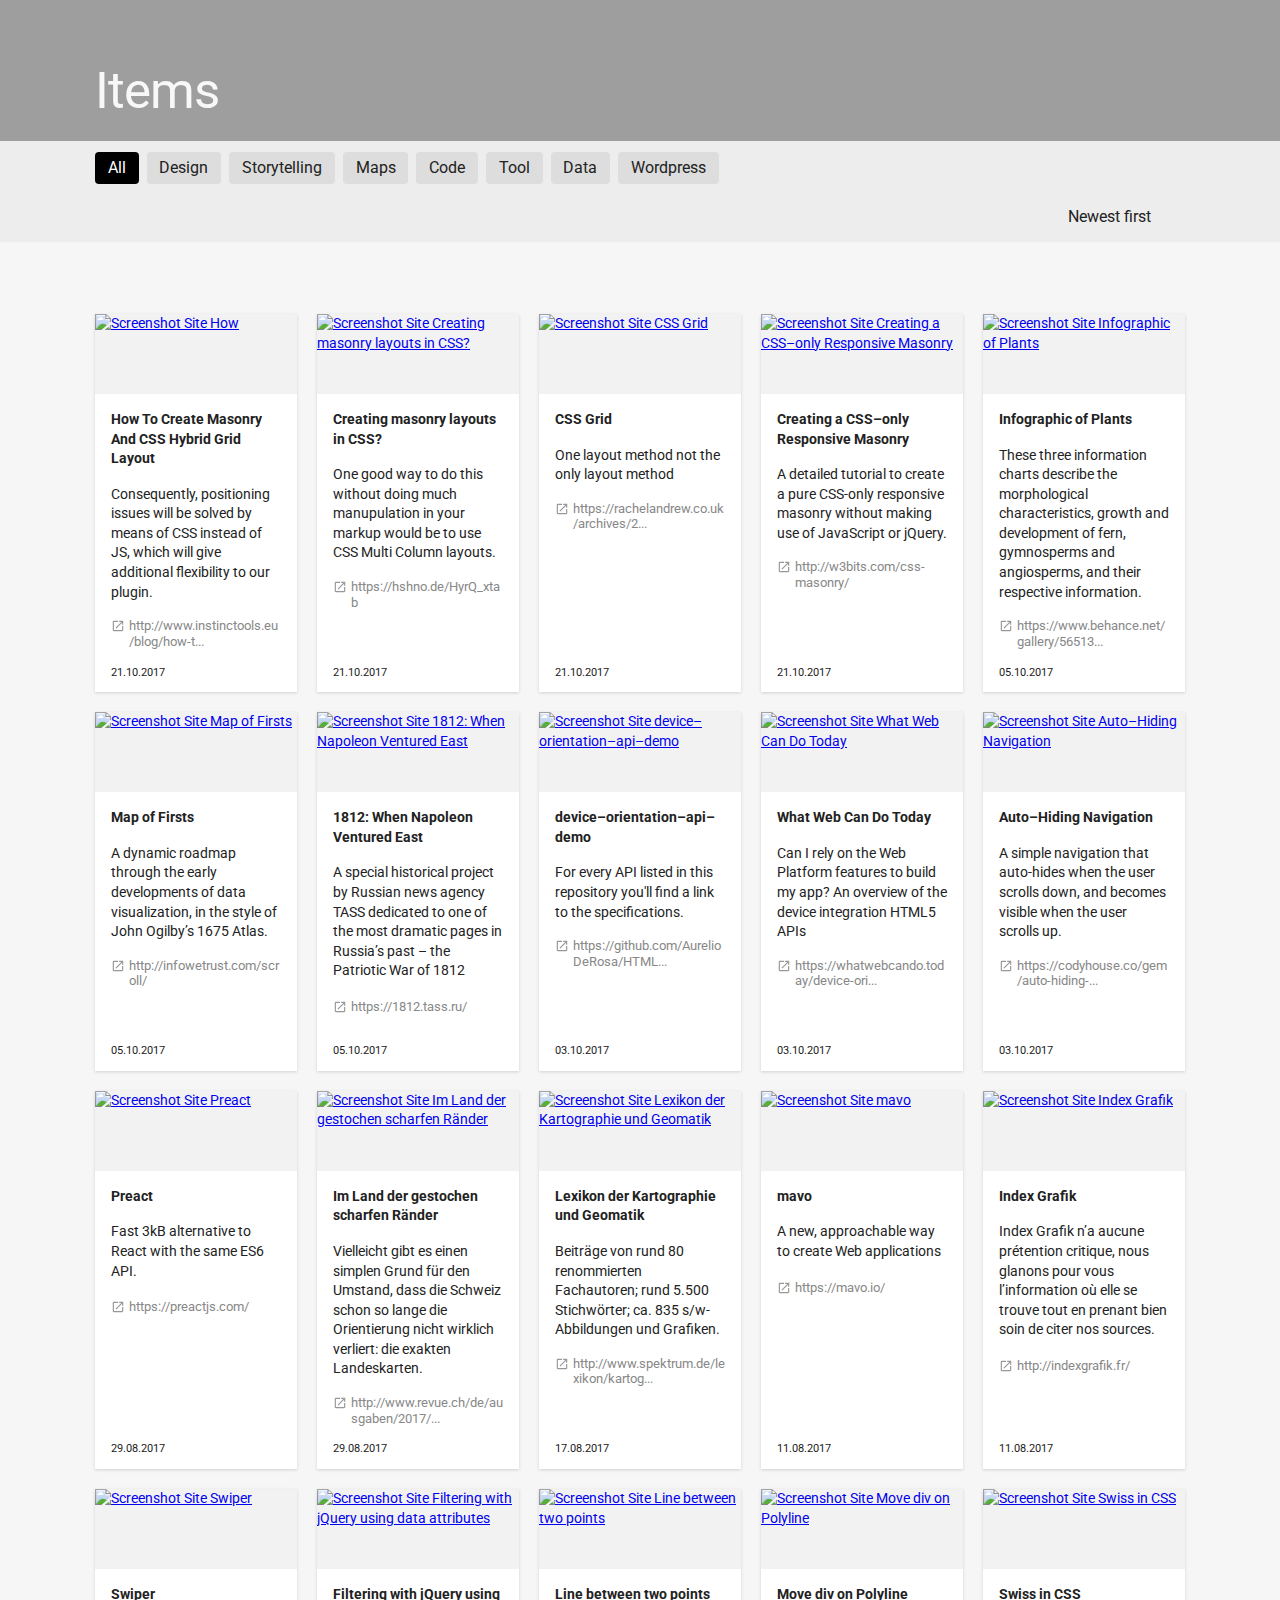
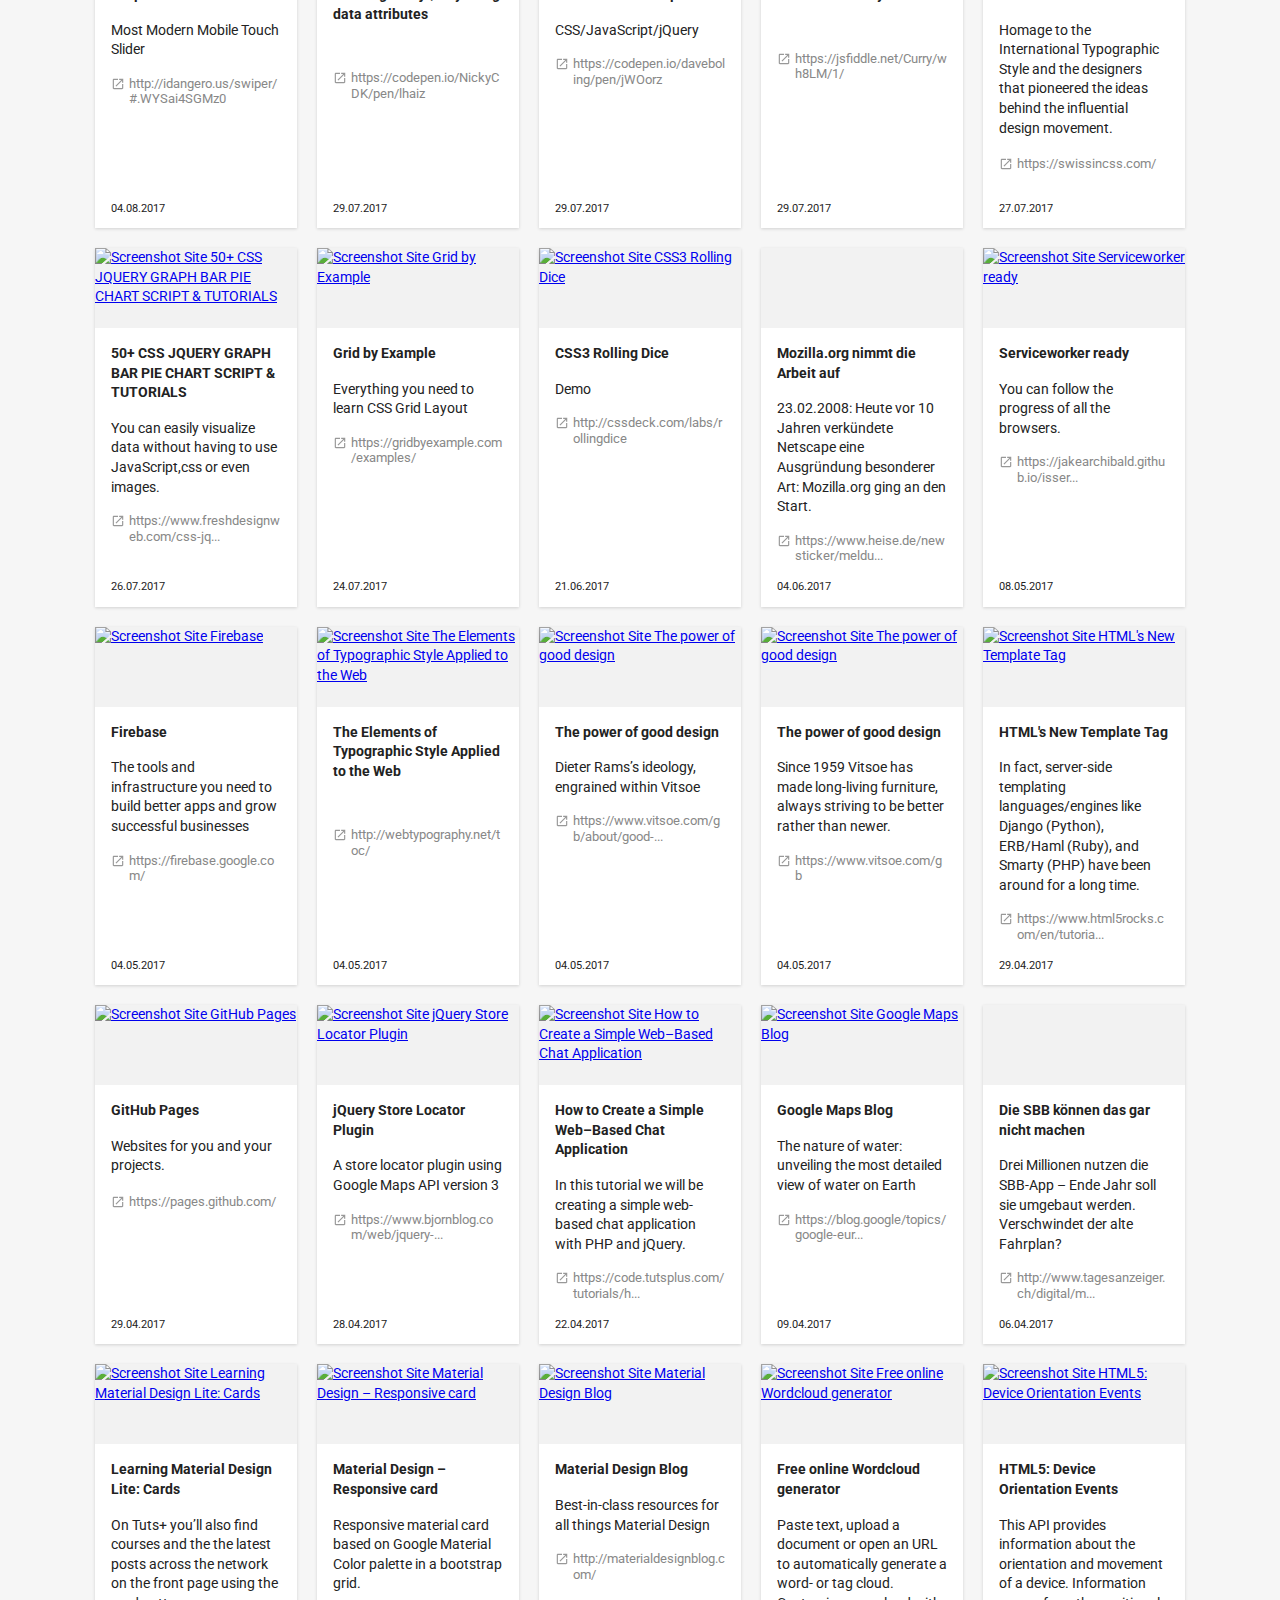
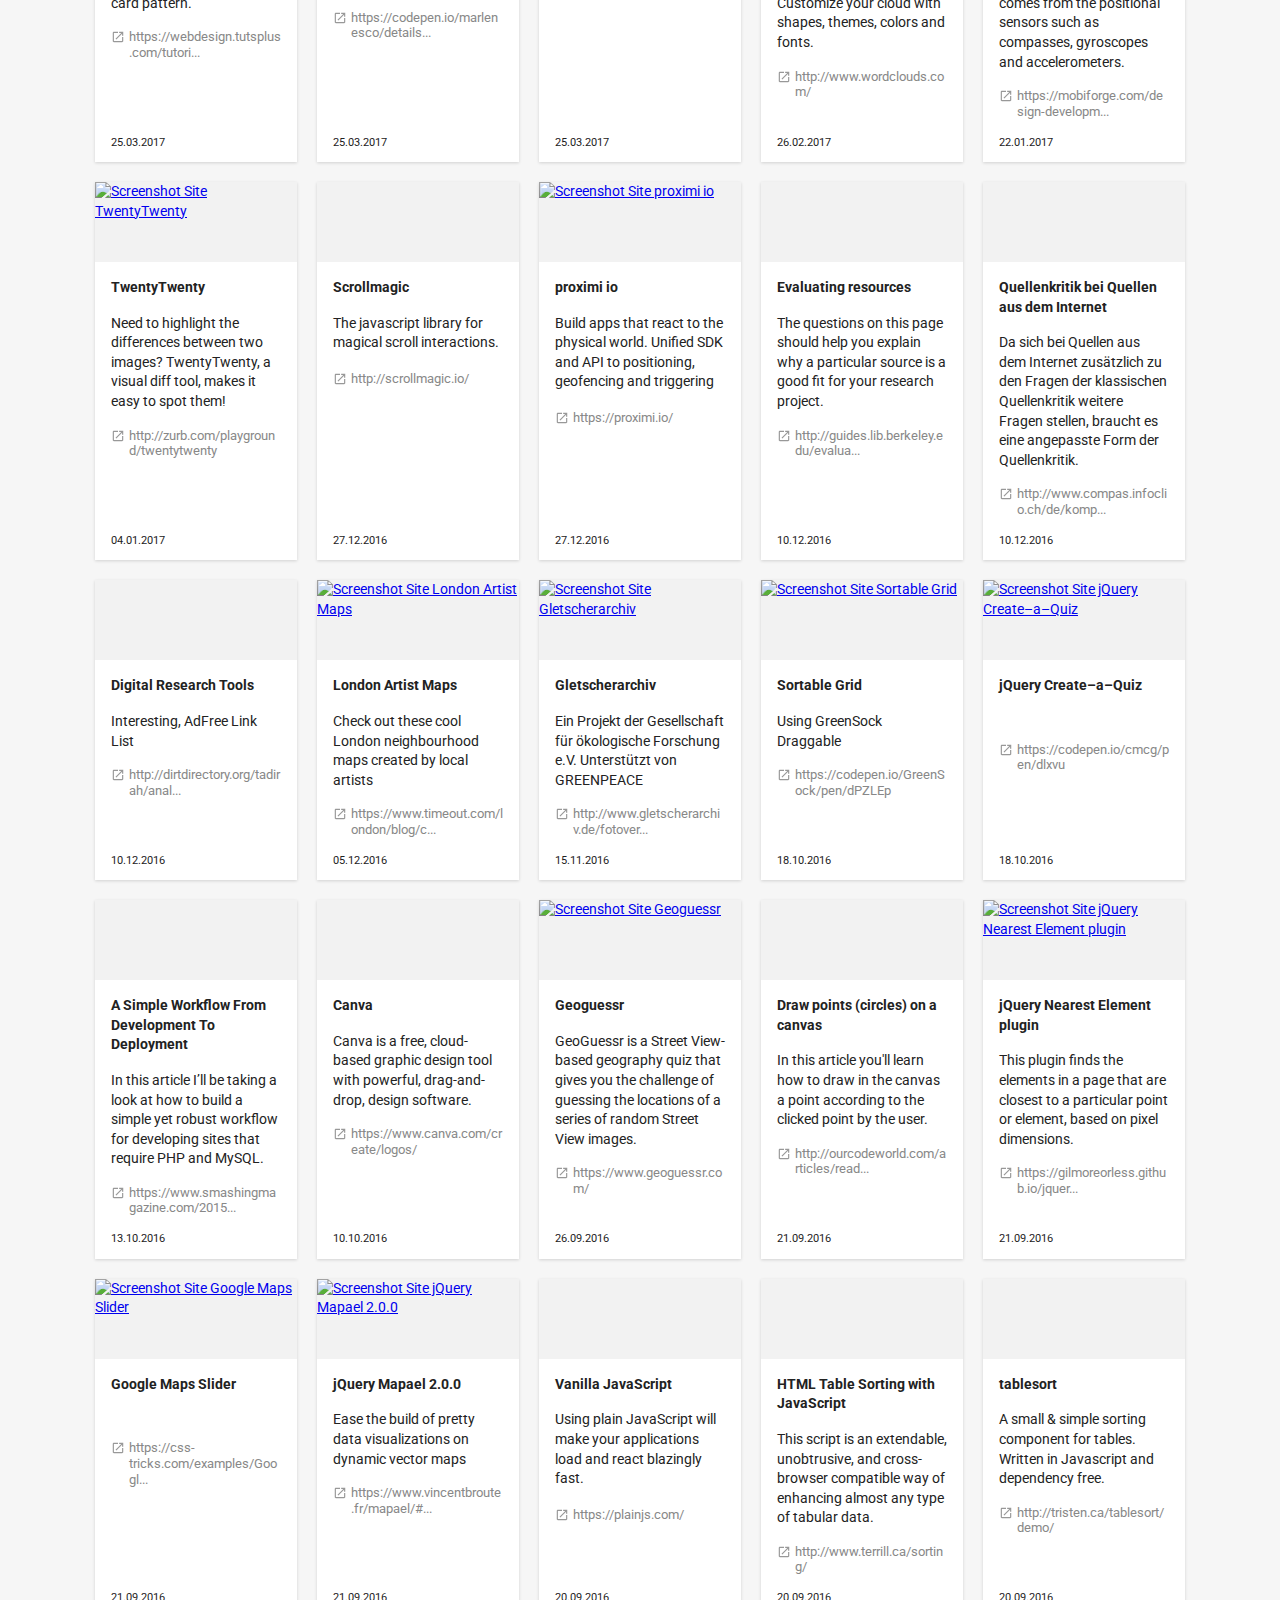
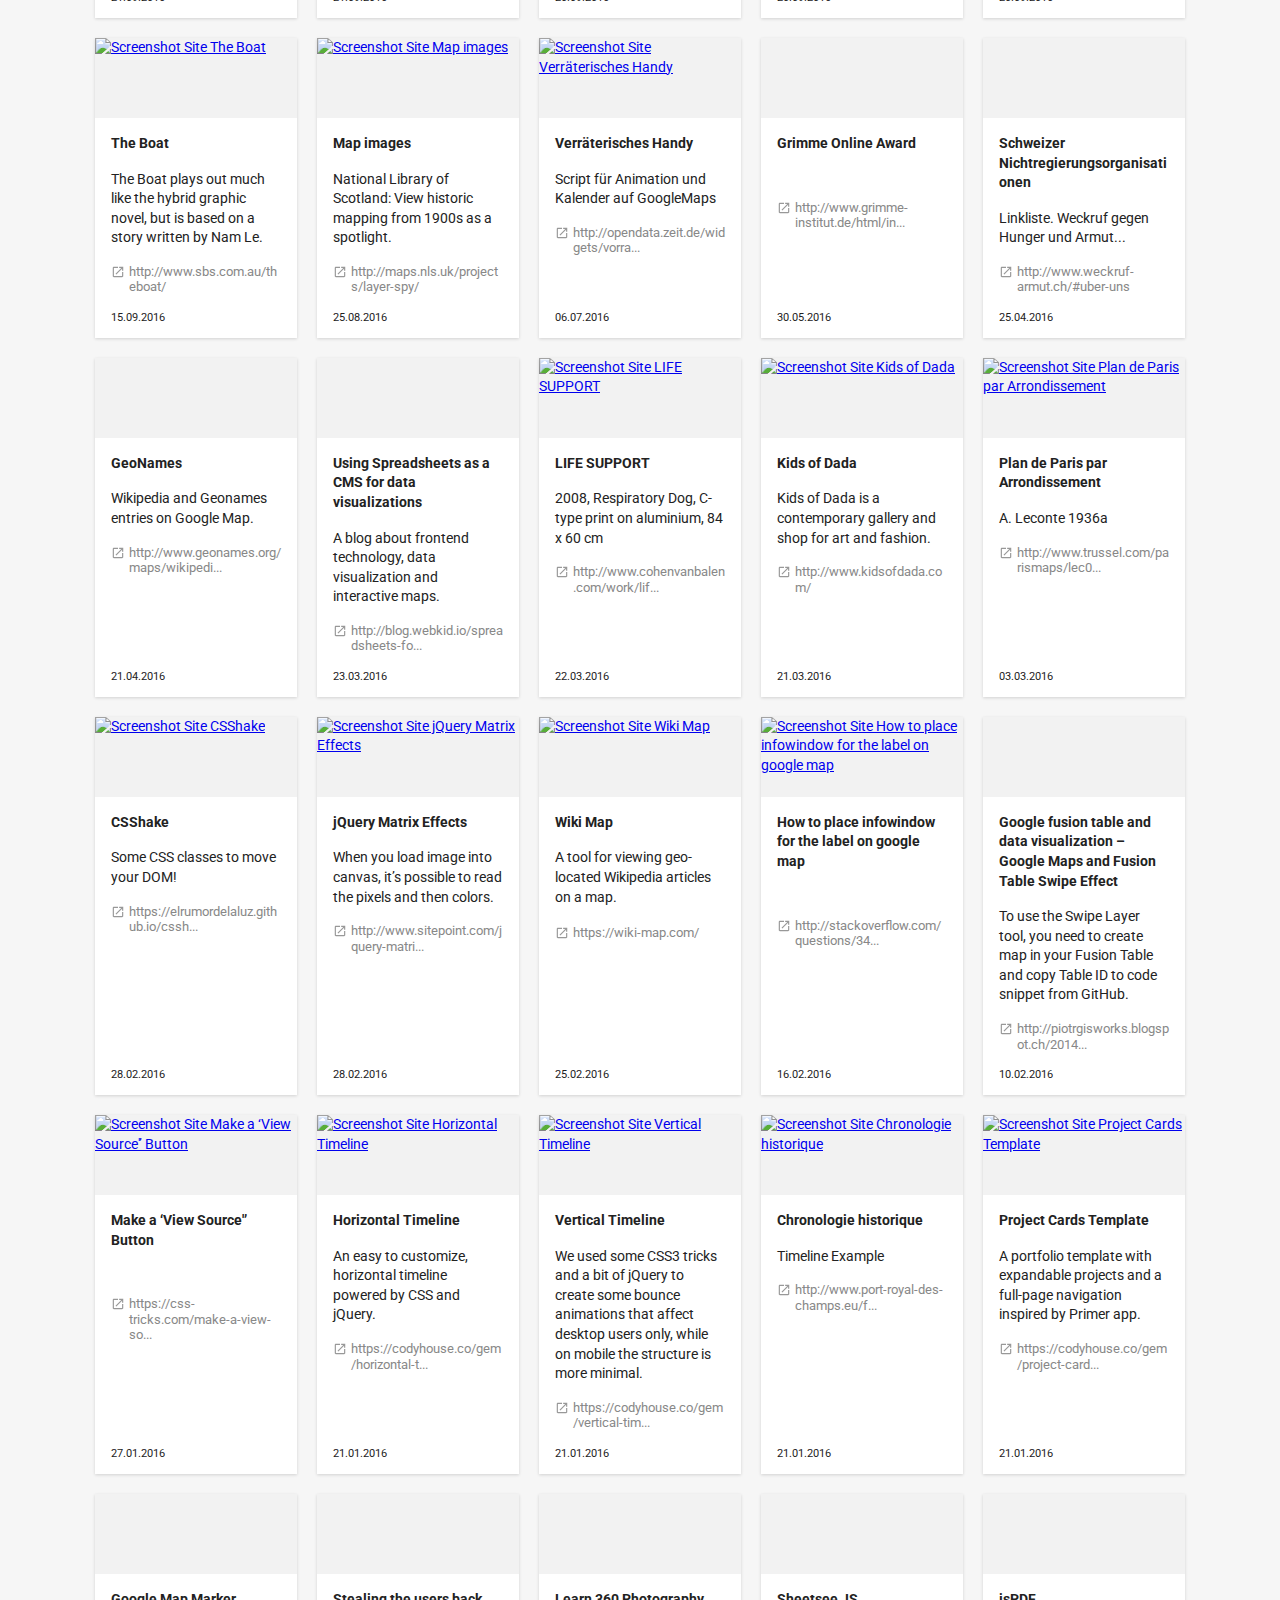
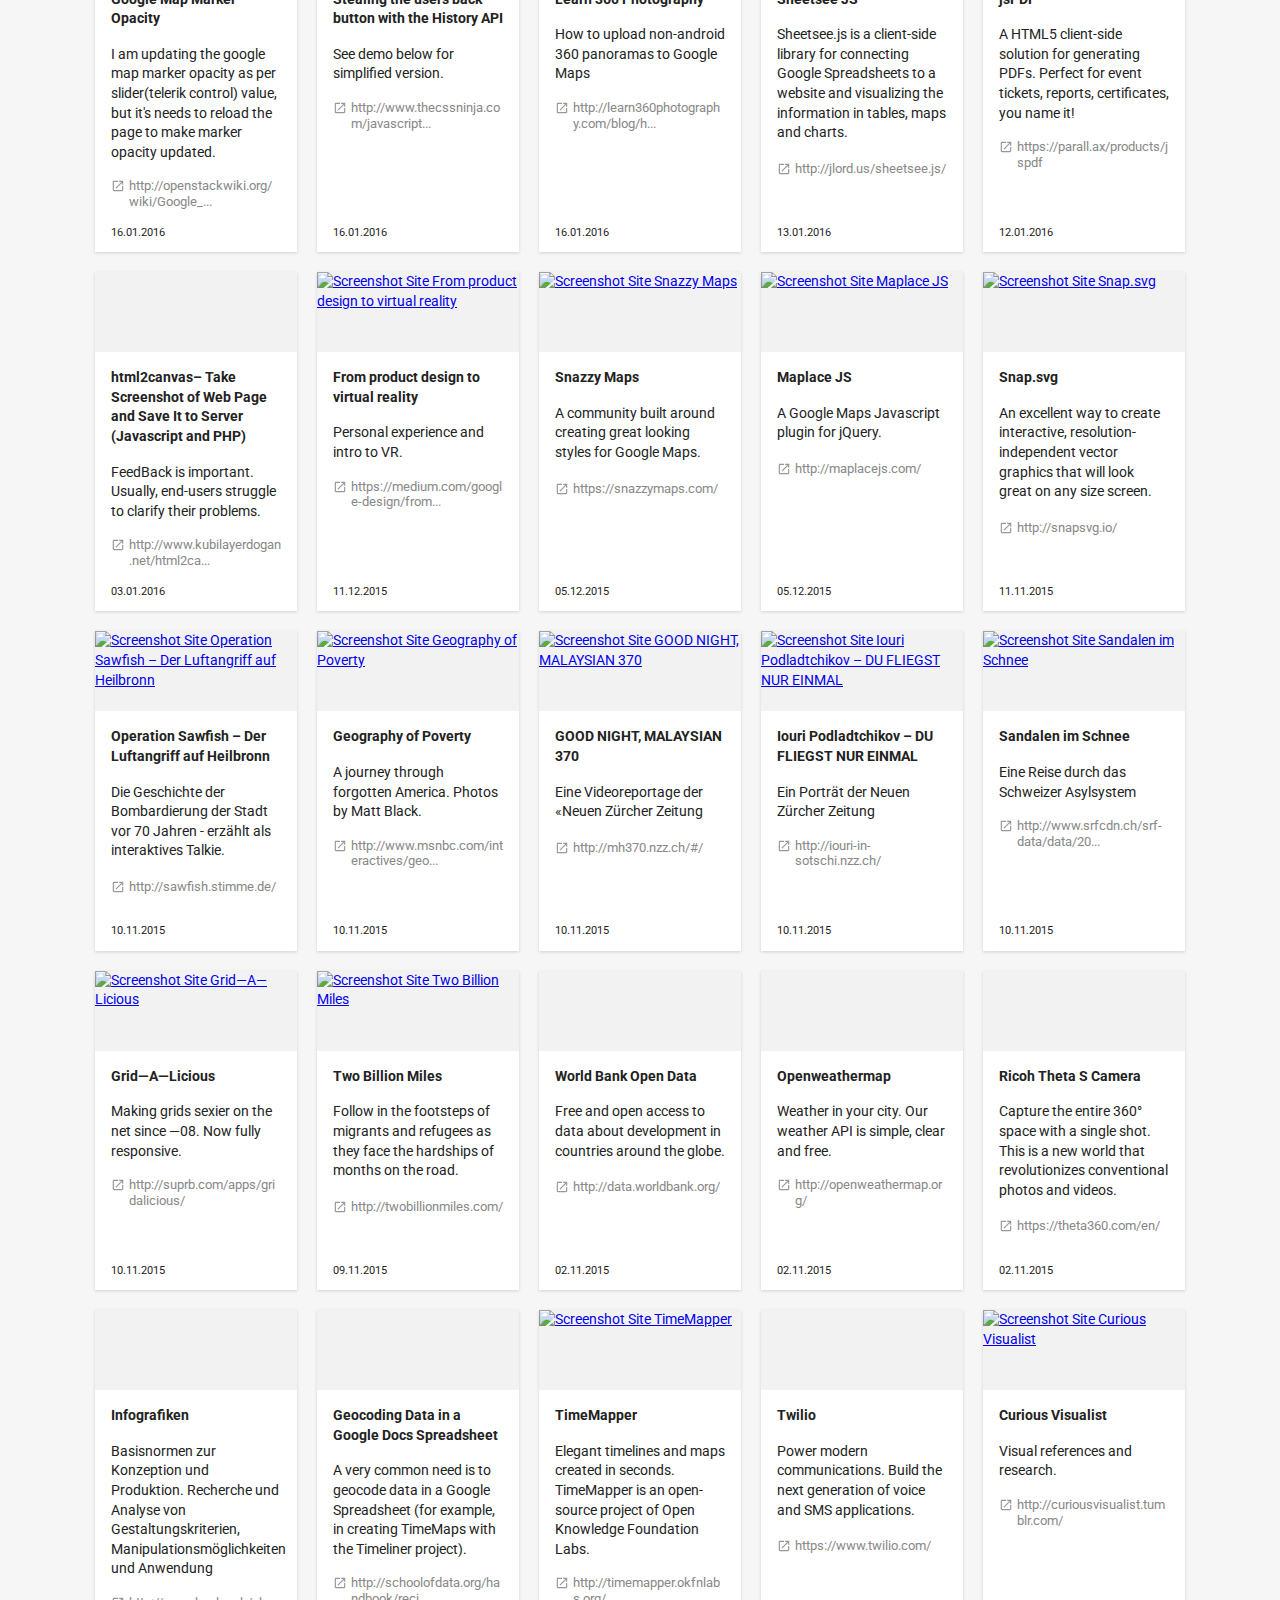
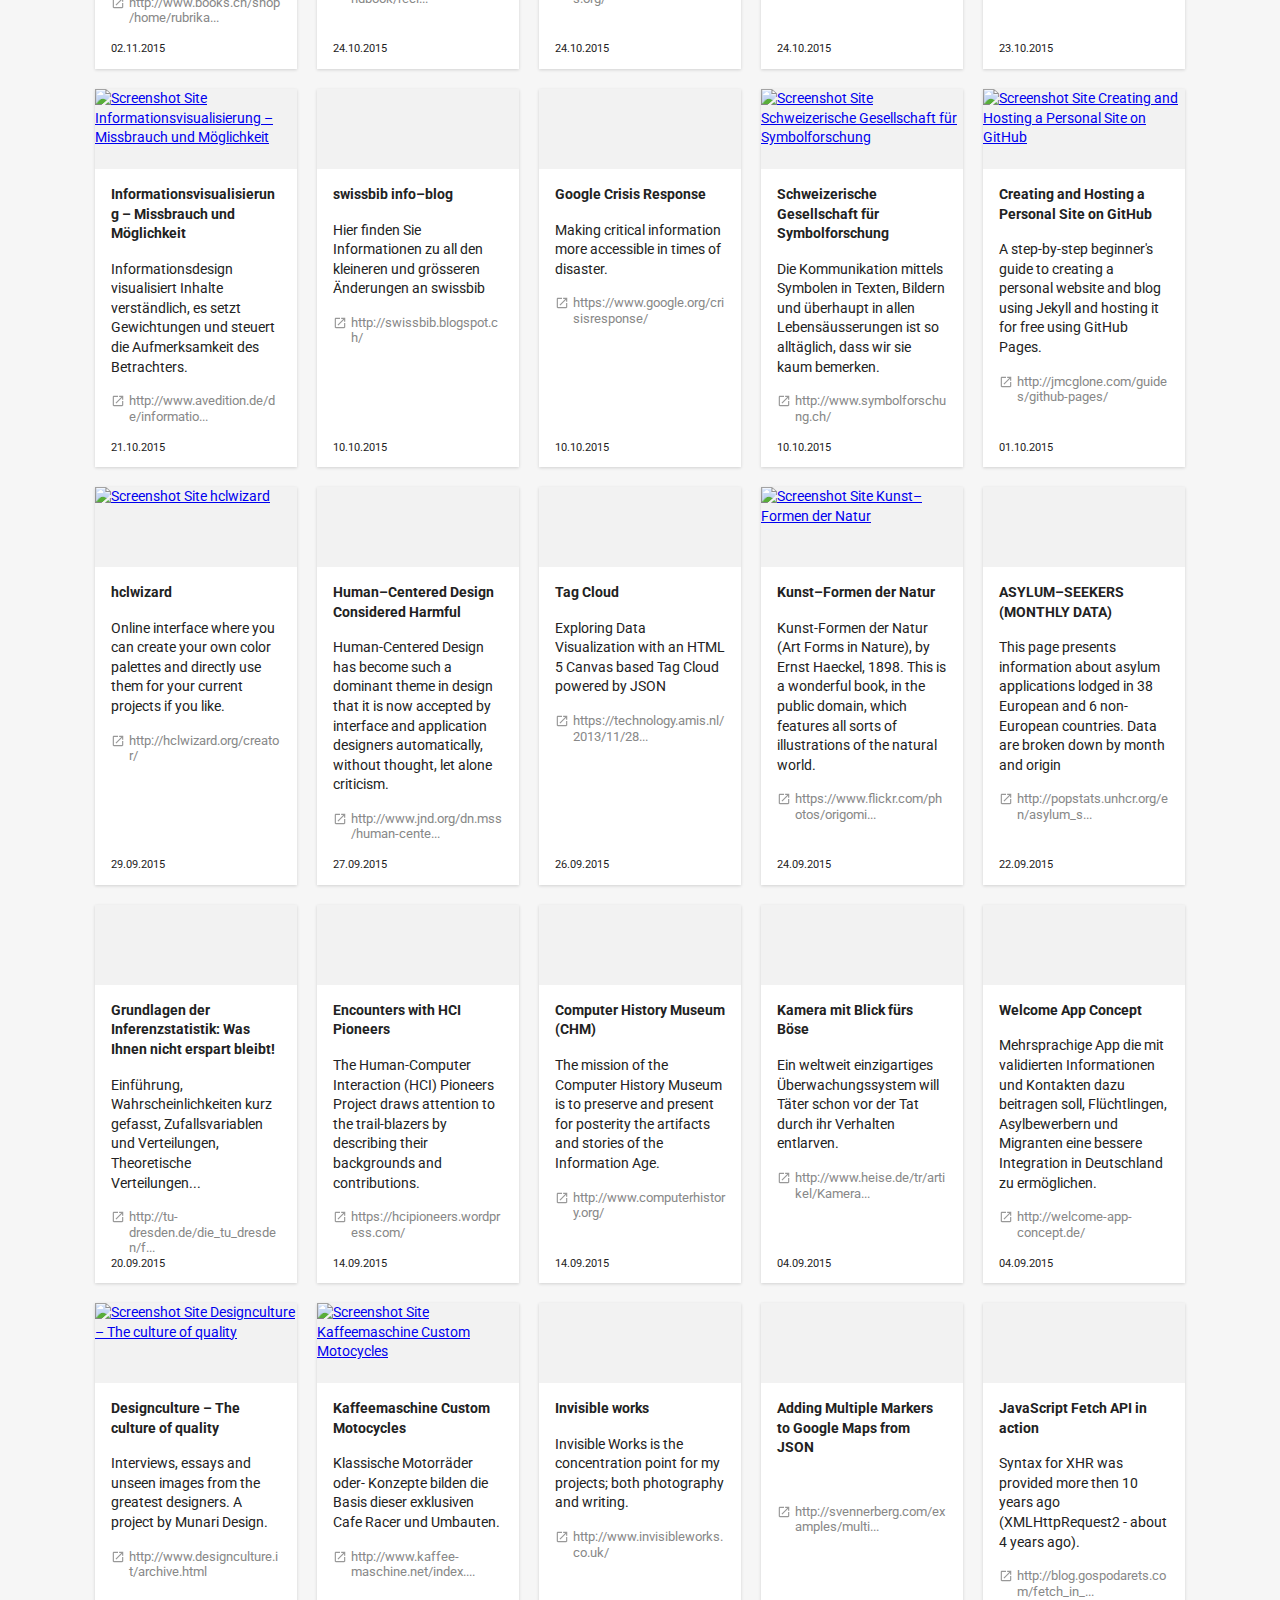
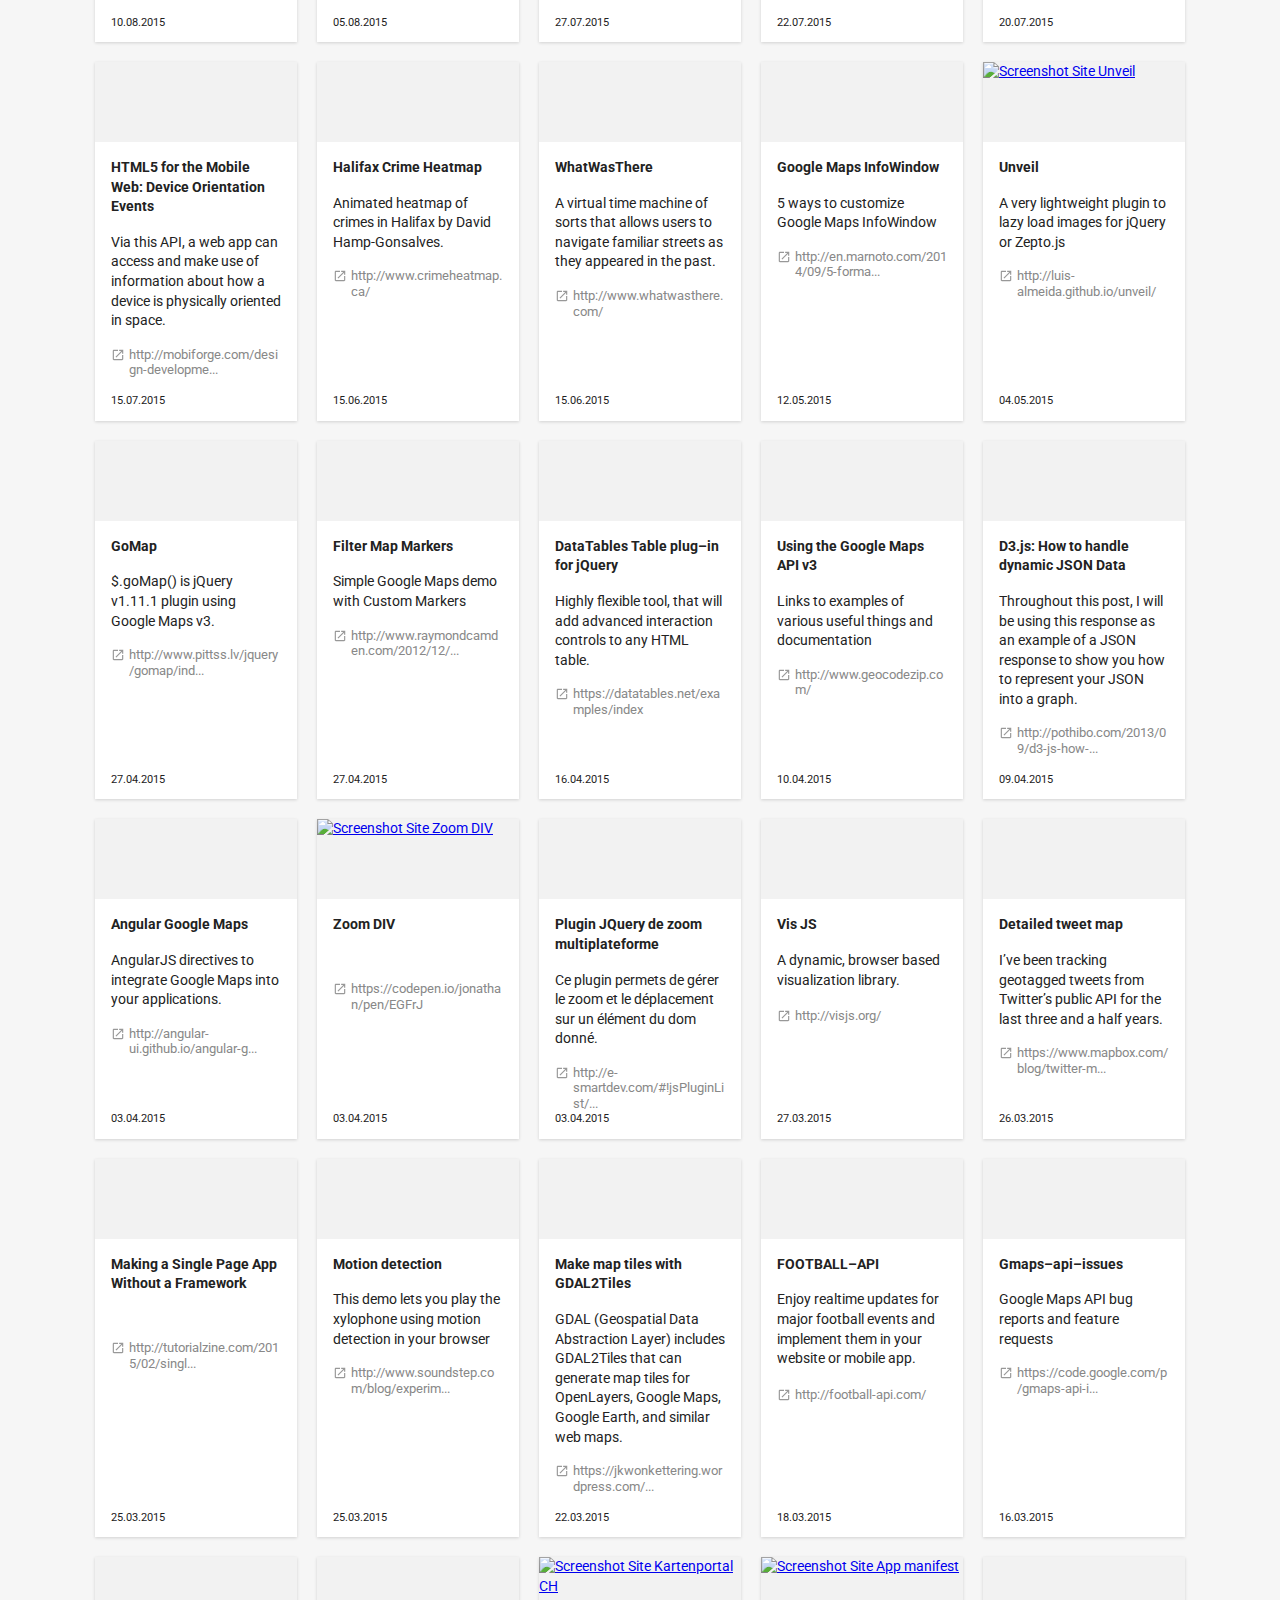
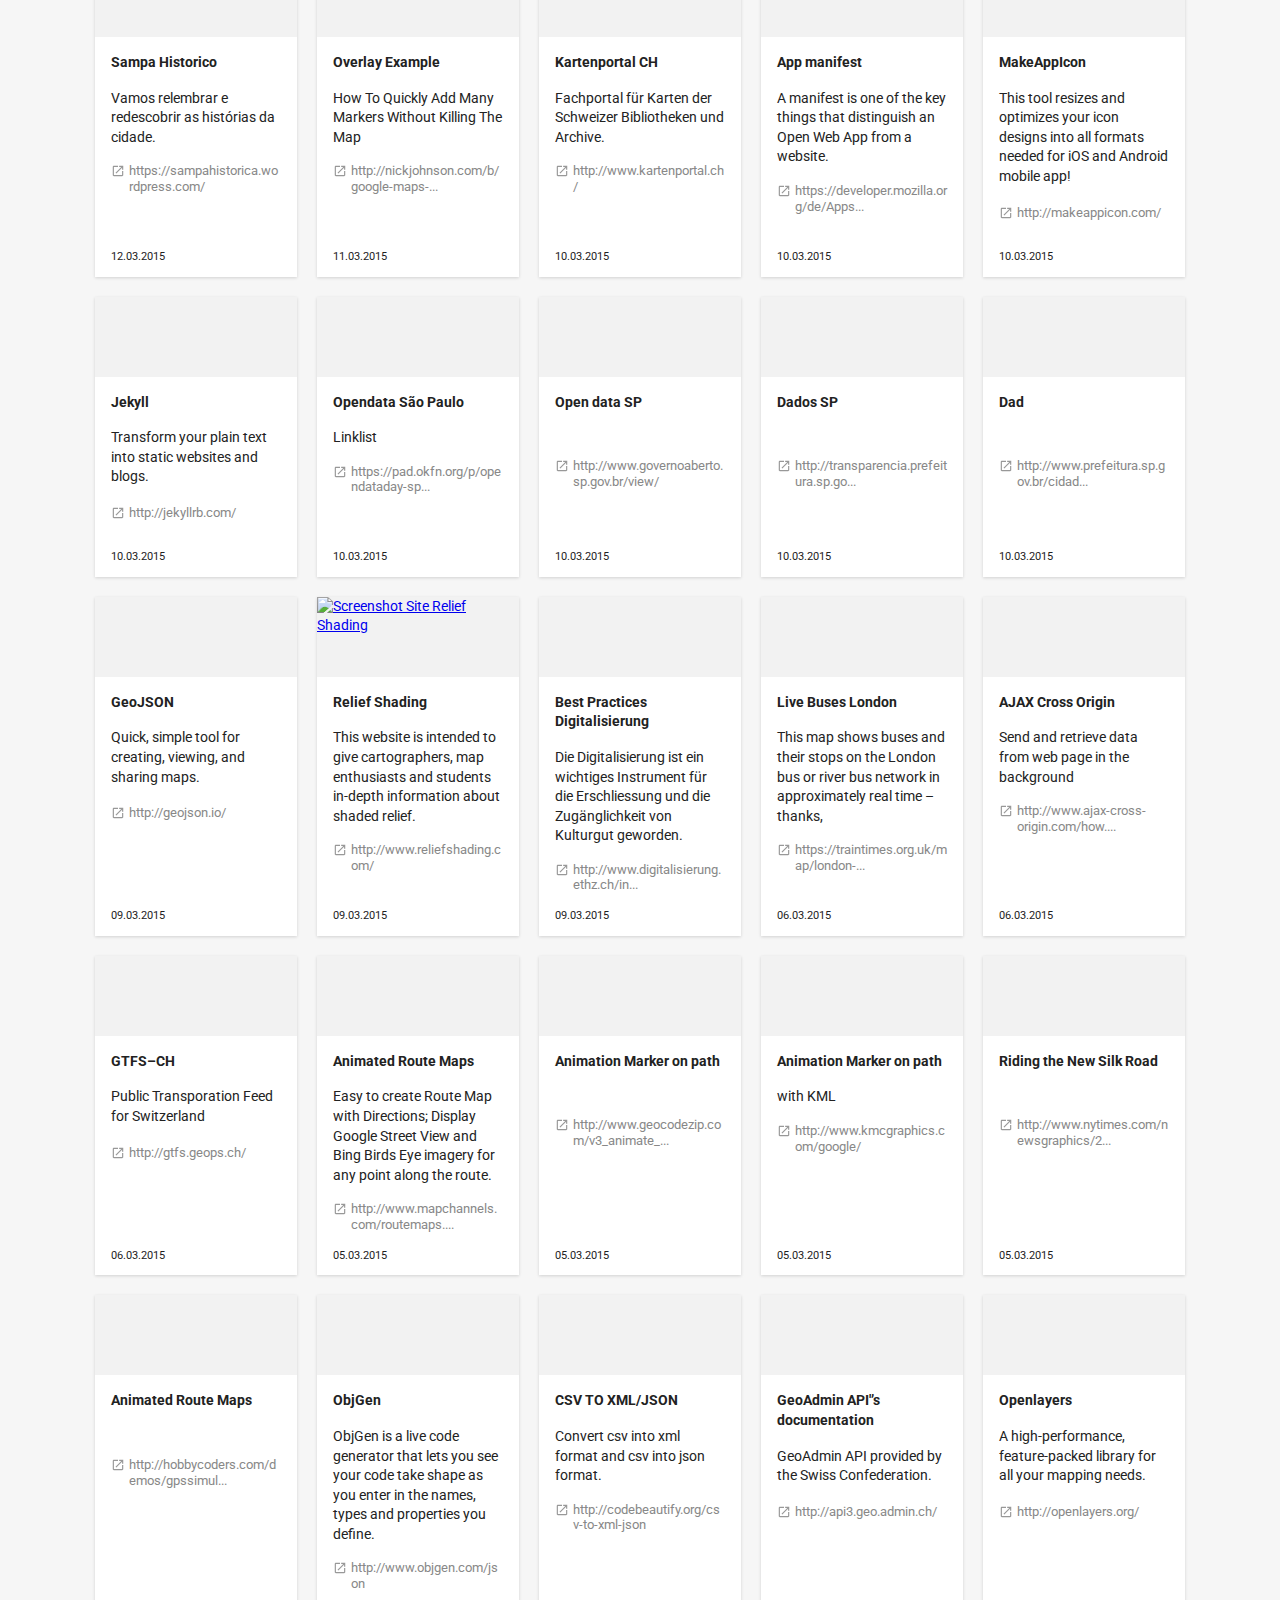
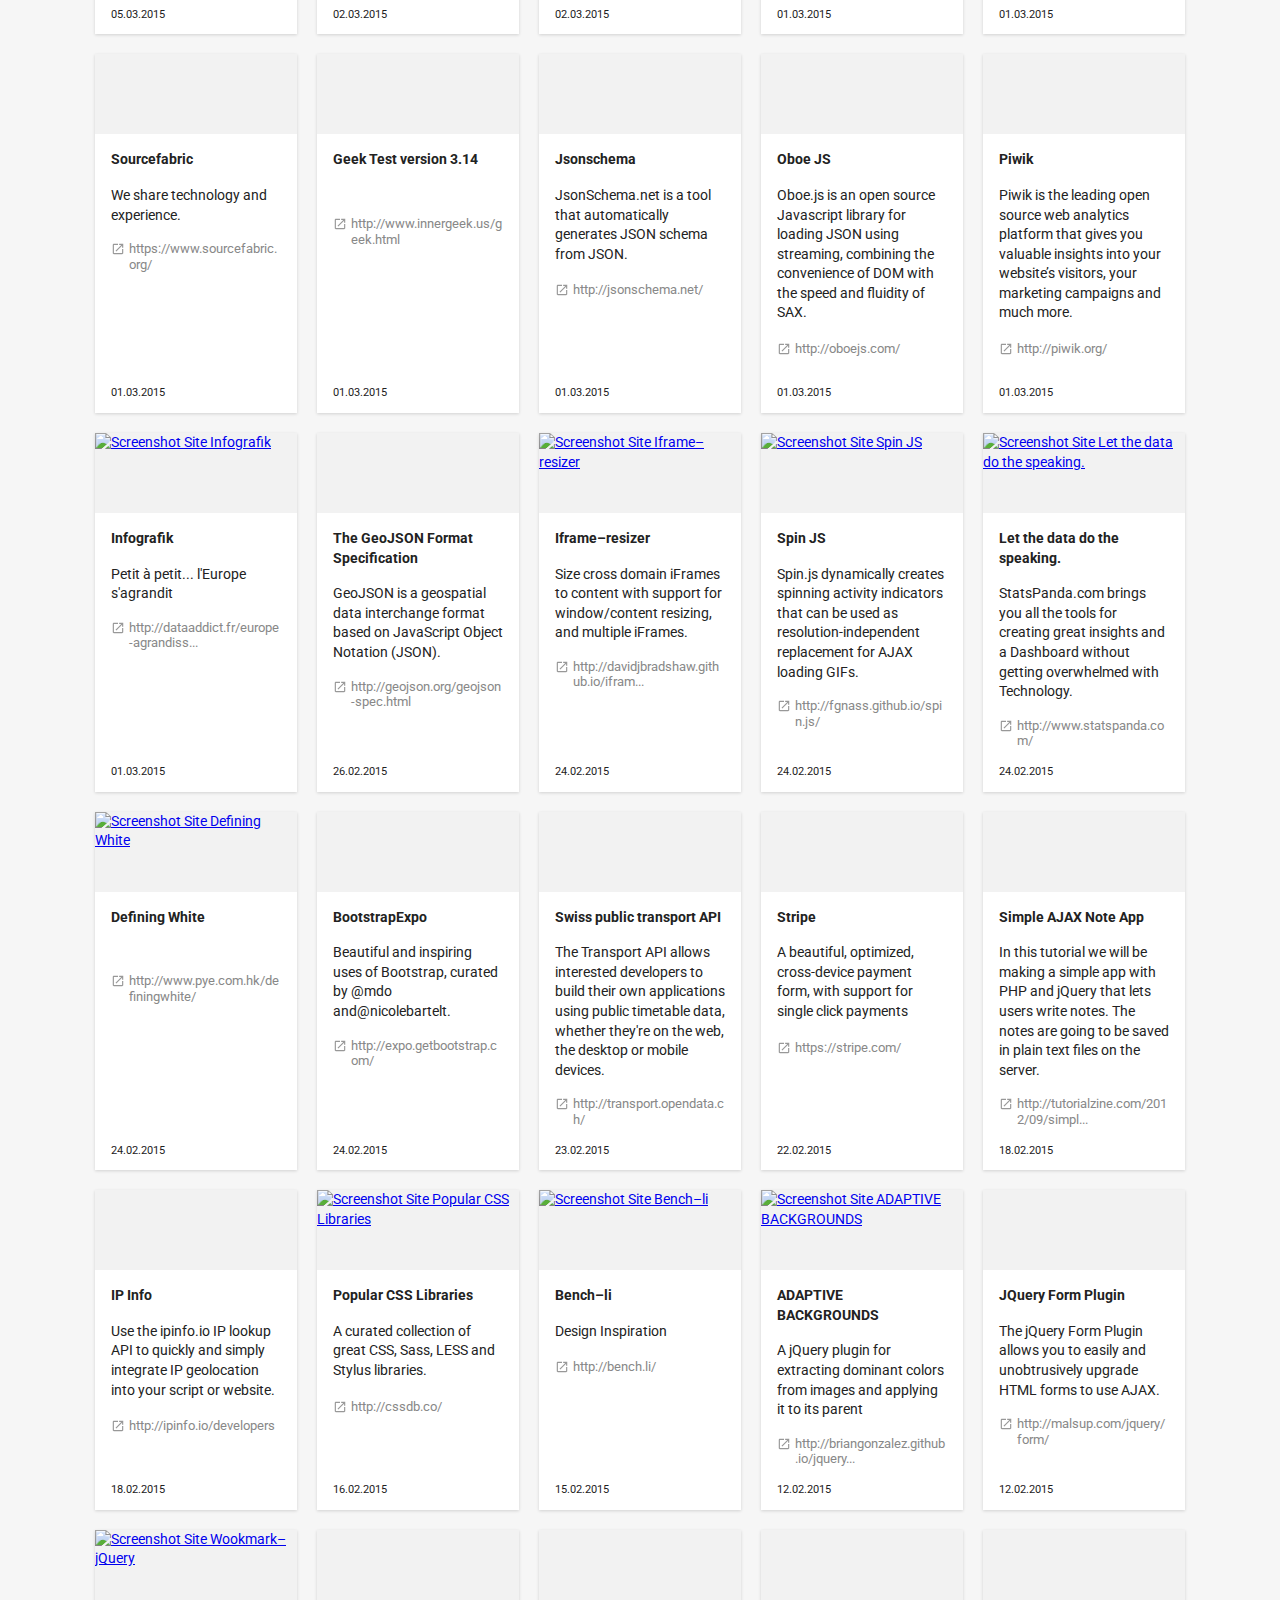
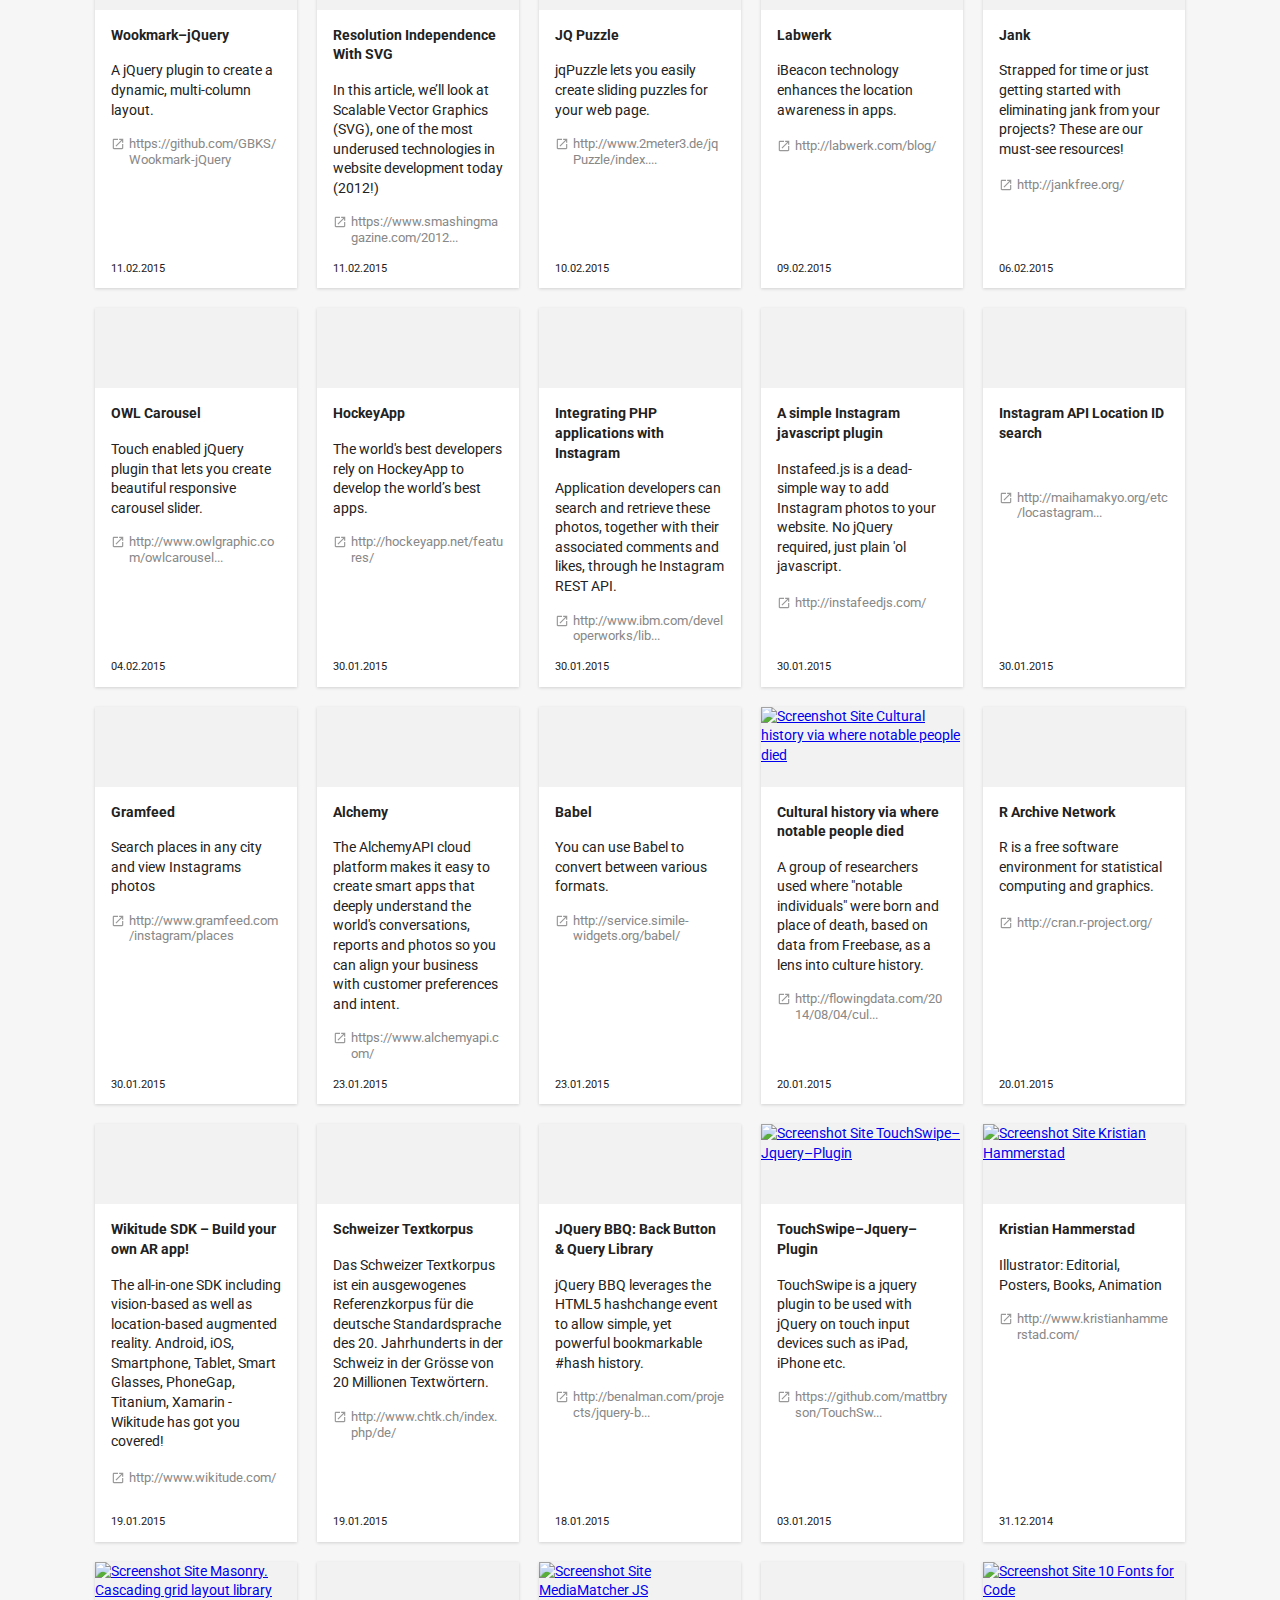
==== commit ccf6c80d: ""cleaning" code" ====
--- a/01/index.html
+++ b/01/index.html
@@ -51,8 +51,8 @@
                     <span class="c01241-icon_mini icon-dropdown" aria-hidden="true"></span>
                 </button>
                 <ul class="sub-menu" style="display: none;" role="menu" aria-expanded="false">
-                    <li id="sortdate" data-val="Newest first" class="menu-item is-checked" role="menuitem"><a href="#">Newest first</a></li>
-                    <li id="sorttitel" data-val="Title A - Z" class="menu-item" role="menuitem"><a href="#">Title A - Z</a></li>
+                    <li id="sortdate" data-val="Newest first" class="menu-item is-checked" role="menuitem"><a role="button">Newest first</a></li>
+                    <li id="sorttitel" data-val="Title A - Z" class="menu-item" role="menuitem"><a role="button">Title A - Z</a></li>
                 </ul>
             </div>
         </div>
--- a/01/library/css/style-filter.css
+++ b/01/library/css/style-filter.css
@@ -0,0 +1,414 @@
+/* ----------- START FOR DEMO ONLY ---- */
+
+html {
+    overflow-y: scroll;
+    width: 100%;
+    height: 100%;
+}
+body {
+    font-family: 'Roboto', Arial, Helvetica, sans-serif;
+    background-color: #F6F6F6;
+    margin: 0;
+    padding: 0;
+    color: #222;
+}
+* {
+  -webkit-box-sizing: border-box;
+     -moz-box-sizing: border-box;
+          box-sizing: border-box;
+}
+.demo-header {
+    background: #9E9E9E;
+    padding: 60px 0 20px;
+}
+h1 {
+    font-weight: 400;
+    margin: 0;
+    padding: 0;
+    font-size: 4vw;
+    letter-spacing: -0.02em;
+    color: #f8f8f8;
+}
+#wrapper,
+.wrap {
+    margin: 0 auto;
+    position: relative;
+}
+
+/* ----------- END FOR DEMO ---- */
+
+
+
+
+
+
+/* --------------------------------------------------------------- .item ---- */
+
+#list-wrap {
+    display: flex;
+    flex-wrap: wrap;
+    margin-left: -20px;
+    margin-top: -20px;
+}
+#list-wrap .item {
+    box-sizing: border-box;
+    background: #fff;
+    box-shadow: 0px 1px 3px 0px rgba(0, 0, 0, 0.15);
+    margin-left: 20px;
+    margin-top: 20px;
+    zoom: 1;
+    font-size: 90%;
+    line-height: 136%;
+    float: left;
+    width: 202px;
+}
+.item-inner {
+    position: relative;
+    height: 100%;
+}
+.item-link:last-of-type {
+    min-height: 90px;
+}
+.item-title,
+.item-description,
+.item-cat,
+.item-date,
+.item-filter,
+.item-link {
+    padding: 16px 16px 0 16px;
+    position: relative;
+}
+.item-description {
+    min-height: 30px;
+}
+.item-link {
+    min-height: 90px;
+}
+.item-date {
+    font-size: 74%;
+    position: absolute;
+    bottom: 10px;
+}
+.item-image {
+    margin: 0;
+    overflow: hidden;
+    min-height: 80px;
+    background: #f2f2f2;
+}
+.item-image:hover {
+    opacity: 1;
+    filter: none;
+    -webkit-filter: none;
+}
+.item-image img {
+    margin: 0 0 -4px 0;
+    padding: 0;
+	clear: both;
+	max-width: 100%;
+}
+.item-title h2 {
+    font-size: 100%;
+    margin: 0;
+    padding: 0;
+    word-break: break-word;
+}
+.item-link a.external {
+    position: relative;
+    padding: 0 0 0 18px;
+    text-decoration: none;
+    color: #888;
+    font-size: 90%;
+    line-height: 120%;
+    word-wrap: break-word;
+    display: inline-block;
+    max-width: 100%;
+    cursor: pointer;
+}
+.item-link a.external:hover {
+    position: relative;
+    padding: 0 0 0 18px;
+    text-decoration: underline;
+    color: #444;
+}
+.item-link a.external:visited {
+    color: #ccc;
+}
+.item-link a.external::before {
+    content: url(ic_open_in_new_black_24px.svg);
+    position: absolute;
+    top: 1px;
+    left: 0px;
+    width: 14px;
+    height: 14px;
+    opacity: 0.4;
+}
+
+
+.display-none { display: none !important; }
+
+
+
+
+
+/* ---------------------------------------------------------- Filter Aera ---- */
+
+#main-category-wrap {
+    display: table;
+}
+#sort-wrap {
+    display: table;
+}
+#filter-nav {
+    margin: 0 0 8vh 0;
+    position: relative;
+    background: #ededed;
+    min-height: 101px;
+}
+.button {
+    display: inline-block;
+    margin: 0 4px 6px 0;
+    padding: 0.4em 0.8em;
+    border: none;
+    background-color: #ddd;
+    color: #222;
+    font-size: 100%;
+    cursor: pointer;
+    border-radius: 4px;
+    font-family: 'Roboto', sans-serif !important;
+    transition: all 0.3s ease-in-out;
+}
+.button:hover {
+  background-color: #888;
+  color: #efefef;
+}
+.button.is-checked {
+    background-color: #000;
+    color: #fff;
+}
+#sort-wrap .button {
+    border: 1px solid rgba(0, 0, 0, 0);
+    color: inherit;
+    background: rgba(255, 255, 255, 0);
+    color: #000000;
+    padding: 2px 0px 3px 0px;
+    margin: -3px 10px 0 0;
+    font-weight: 400;
+    border-bottom: 2px solid rgba(0, 0, 0, 0);
+    border-radius: 0px;
+}
+#sort-wrap .button.is-checked {
+    background-color: rgba(138, 138, 138, 0);
+    border-bottom: 2px solid #000;
+    color: #000;
+}
+button:focus {
+    outline:0;
+}
+.filter-nav-divider {
+    border-top: 1px solid rgba(204, 204, 204, 0);
+    border-bottom: 1px solid rgba(204, 204, 204, 0);
+    margin: 0 0 4px 0;
+    padding: 10px 0 0 0;
+    position: relative;
+    min-height: 40px;
+}
+#message-wrap {
+    min-height: 30px;
+}
+.counter {
+    min-height: 30px;
+    font-size: 80%;
+    margin: 19px 0 0 0;
+}
+.error-message {
+    padding: 2vw;
+    background: #f1eaea;
+    color: #ba0000;
+    border-left: 4px solid #ba0000;
+    margin: 6vh 0 0 0;
+}
+
+
+/* ---------------------------------------------------------- footer ---- */
+
+#footer {
+    margin: 10vh auto 10vh auto;
+    padding: 10px 0 12vh 0;
+    border-top: 1px solid #B8B8B8;
+    position: relative;
+    font-size: 70%;
+    clear: both;
+    letter-spacing: 0.02em;
+}
+.toplink-wrapper {
+    position: fixed;
+    bottom: 4%;
+    right: 4%;
+    display: none;
+    z-index: 99;
+    background: rgb(255, 255, 255);
+    padding: 0;
+    border-radius: 50%;
+    border: 1px solid rgba(0, 0, 0, 0.3);
+    width: 36px;
+    height: 36px;
+    opacity: 0.4;
+}
+.toplink-wrapper:hover { opacity: 1; box-shadow: 1px 1px 6px rgba(0, 0, 0, 0.25); }
+.toplink-wrapper a::before {
+    content: url(ic_arrow_upward_black_24px.svg);
+    position: absolute;
+    top: 5px;
+    left: 5px;
+    width: 24px;
+    height: 24px;
+}
+
+
+/* ---------------------------------------------------------- Sort Dropdown ---- */
+
+#sort-dropdown {
+    position: absolute;
+    right: 0;
+    top: 2px;
+    z-index: 100;
+}
+#sort-dropdown .dropdown-opener {
+    display: block;
+    position: relative;
+    padding: 10px 24px 8px 12px;
+    background-color: rgba(255, 255, 255, 0);
+    color: inherit;
+    cursor: pointer;
+    border: 0px solid rgba(0, 0, 0, 0);
+    font-size: 100%;
+    border-radius: 0px;
+    font-family: inherit;
+    width: 180px;
+    text-align: right;
+}
+#sort-dropdown ul.sub-menu {
+    position: absolute;
+    top: 0px;
+    right: 0px;
+    box-shadow: 2px 2px 6px 1px rgba(0, 0, 0, 0.1);
+    margin: 0;
+    padding: 0;
+    background-color: #ffffff;
+    list-style: none;
+    max-height: 205px;
+    overflow-x: hidden;
+    overflow-y: auto;
+    text-align: right;
+}
+#sort-dropdown li.is-checked a {
+    color: #ccc !important;
+}
+#sort-dropdown .sub-menu a,
+#sort-dropdown .sub-menu a:visited {
+    padding: 10px 12px 10px 12px;
+    background-color: #fff;
+    color: inherit;
+    min-width: 188px;
+    display: inline-block;
+    margin: 0;
+    text-decoration: none;
+    transition: all 0.2s ease-in-out;
+    cursor: pointer;
+}
+#sort-dropdown .sub-menu a:hover {
+    background-color: #f1f1f1;
+}
+.icon-dropdown::before {
+    content: url(ic_arrow_drop_down_black_24px.svg);
+    position: absolute;
+    top: 9px;
+    right: 18px;
+    width: 14px;
+    height: 14px;
+}
+.button-icon-right .button-text {
+    padding: 0 10px 0 0;
+}
+
+
+/******* MEDIA QUERIES under construction !!!!!! ************/
+
+
+@media only screen and (min-width: 120px) and (max-width: 380px) {
+
+    #wrapper, .wrap {
+        width: 84vw;
+    }
+    .item-description, .item-link {
+        min-height: 0;
+    }
+    .item-date {
+        position: relative;
+        padding: 16px 0 12px 16px;
+        bottom: 0;
+    }
+    .selector-name {
+        text-align: left;
+    }
+    #filter-nav { margin: 0 0 12px 0; }
+    #list-wrap {
+        display: inline-block;
+        flex-wrap: nowrap;
+        margin-left: 0;
+        margin-top: 0;
+        margin: 0 auto;
+        width: 100%;
+    }
+    #list-wrap .item {
+        margin: 20px auto 20px auto;
+        max-width: 260px;
+        width: auto;
+        float: none;
+    }
+    .item-image {
+        min-height: 0;
+    }
+
+} /* end of media query */
+
+
+@media only screen and (min-width: 120px) and (max-width: 738px) {
+    h1 { font-size: 8vw; }
+    #overlay-close { left: 0; }
+    #main-category-wrap button { font-size: 90%; }
+} /* end of media query */
+@media only screen and (width: 768px) {
+    #overlay-close { left: 0; }
+} /* end of media query */
+@media only screen and (width: 1024px) {
+    #overlay-close { left: 0; }
+} /* end of media query */
+
+
+
+
+
+
+/* ------------- Wrapper Breaks ----------- */
+
+@media (max-width: 604px) and (min-width: 380px) {
+    #wrapper, .wrap { width: 355px; }
+    #list-wrap .item { margin-left: 15px; margin-top: 15px; width: 172px; }
+} /* end of media query */
+@media (max-width: 738px) and (min-width: 604px) {
+    #wrapper, .wrap { width: 424px; }
+} /* end of media query */
+@media (max-width: 960px) and (min-width: 738px) {
+    #wrapper, .wrap { width: 646px; }
+} /* end of media query */
+@media (max-width: 1182px) and (min-width: 960px) {
+    #wrapper, .wrap { width: 868px; }
+} /* end of media query */
+@media (max-width: 1404px) and (min-width: 1182px) {
+   #wrapper, .wrap { width: 1090px; }
+} /* end of media query */
+@media (min-width: 1404px) {
+   #wrapper, .wrap { width: 1312px; }
+} /* end of media query */
+
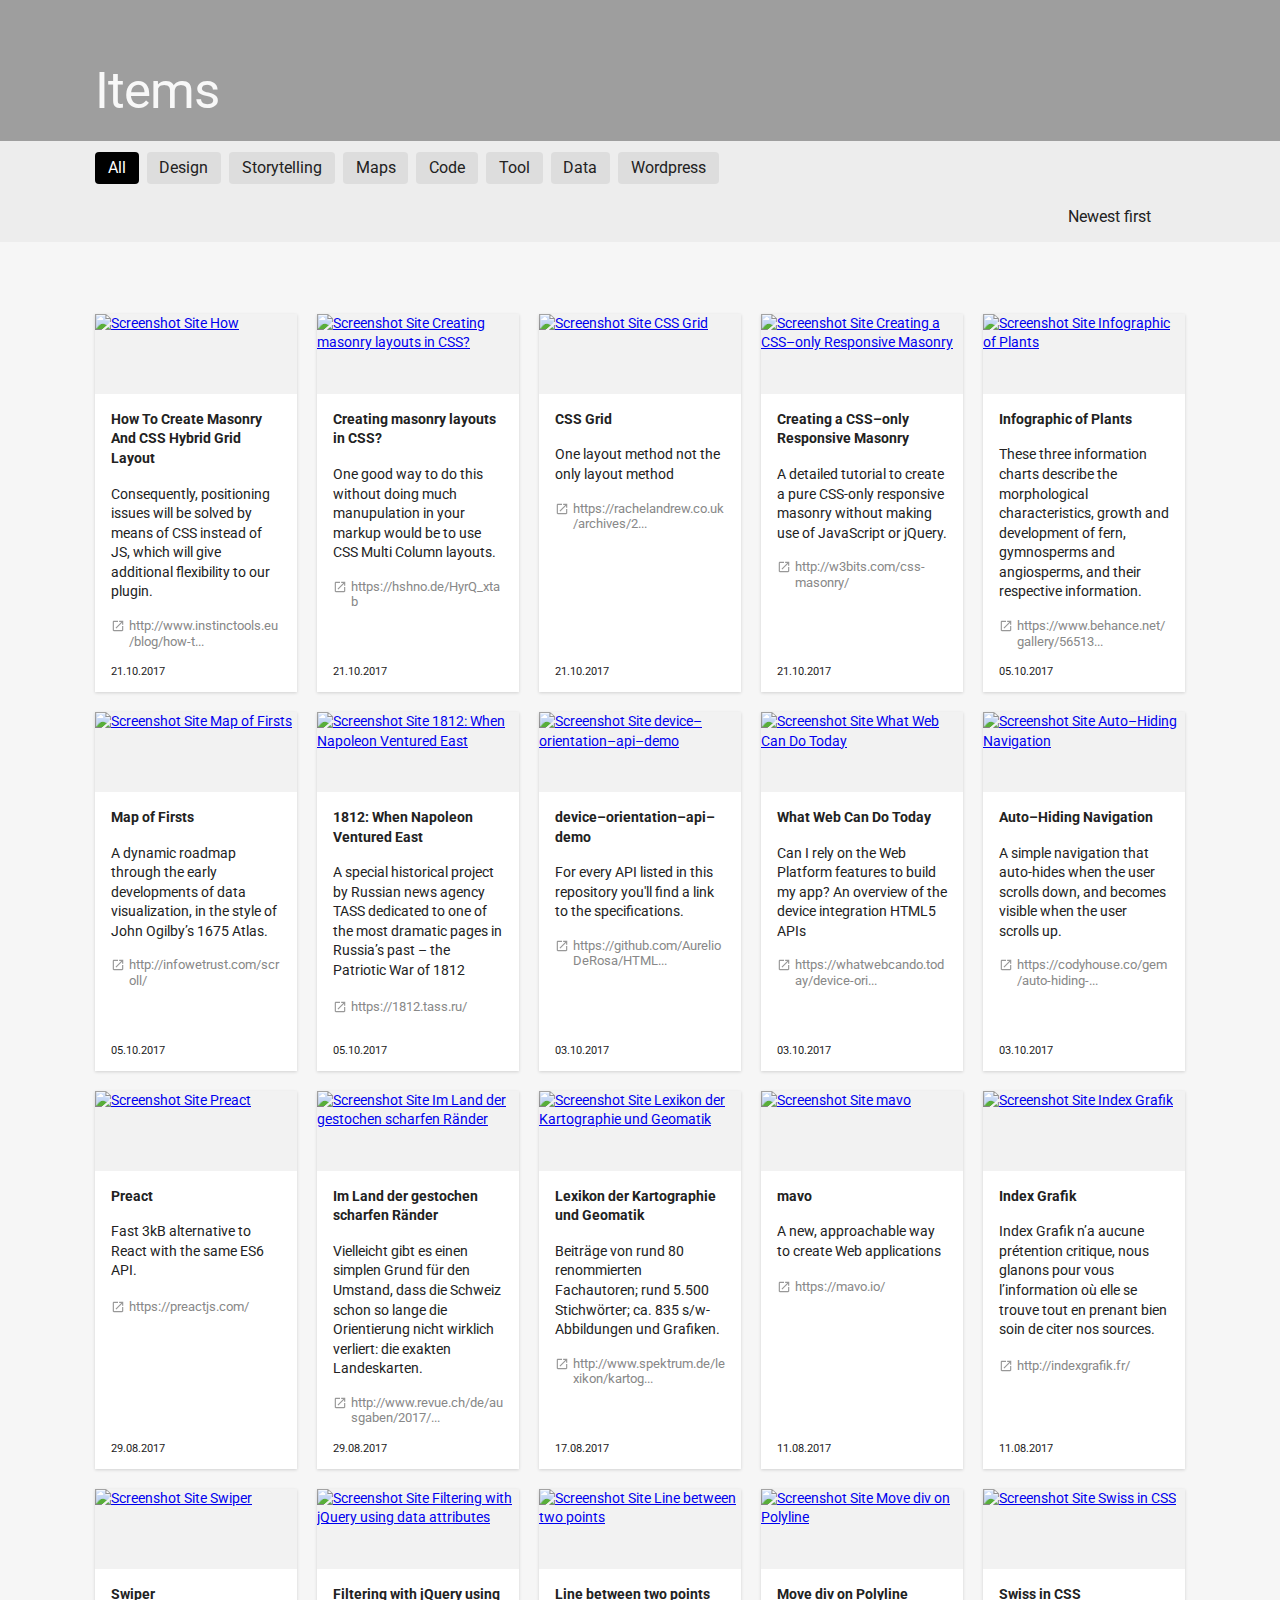
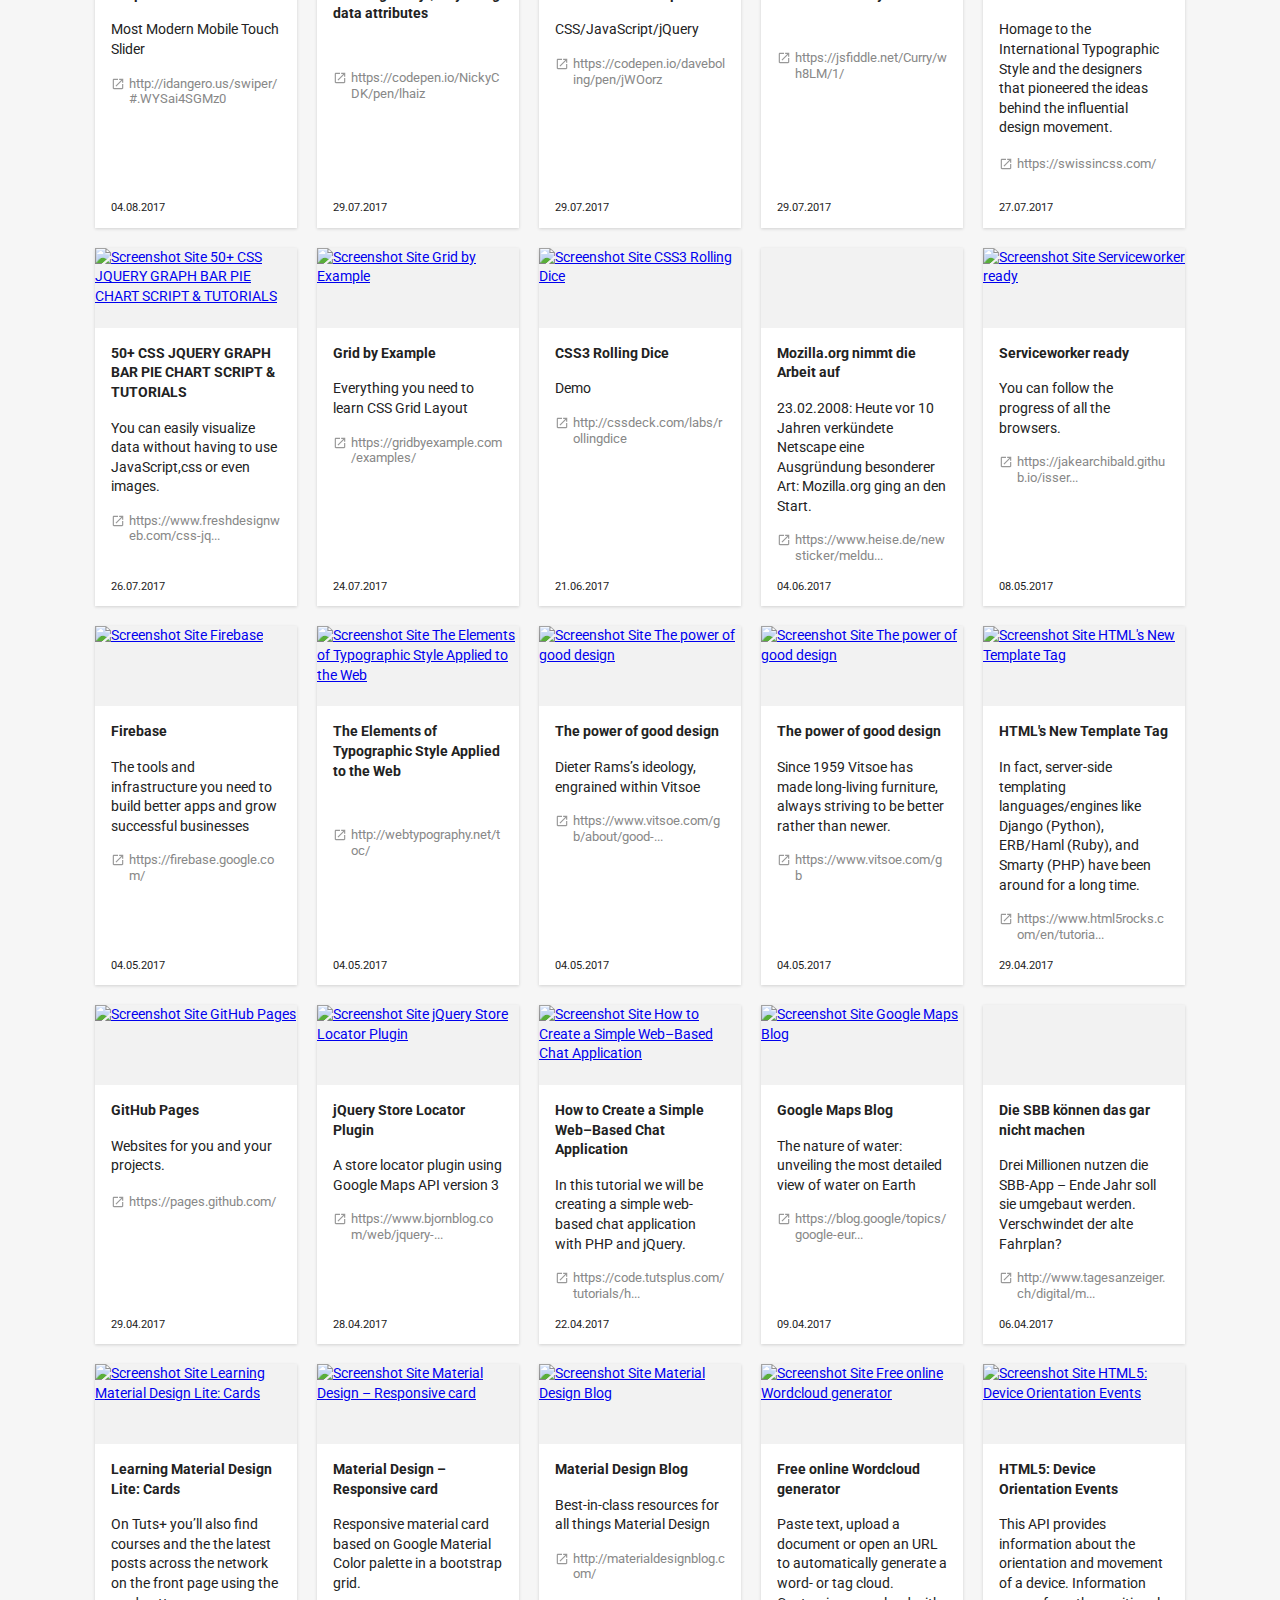
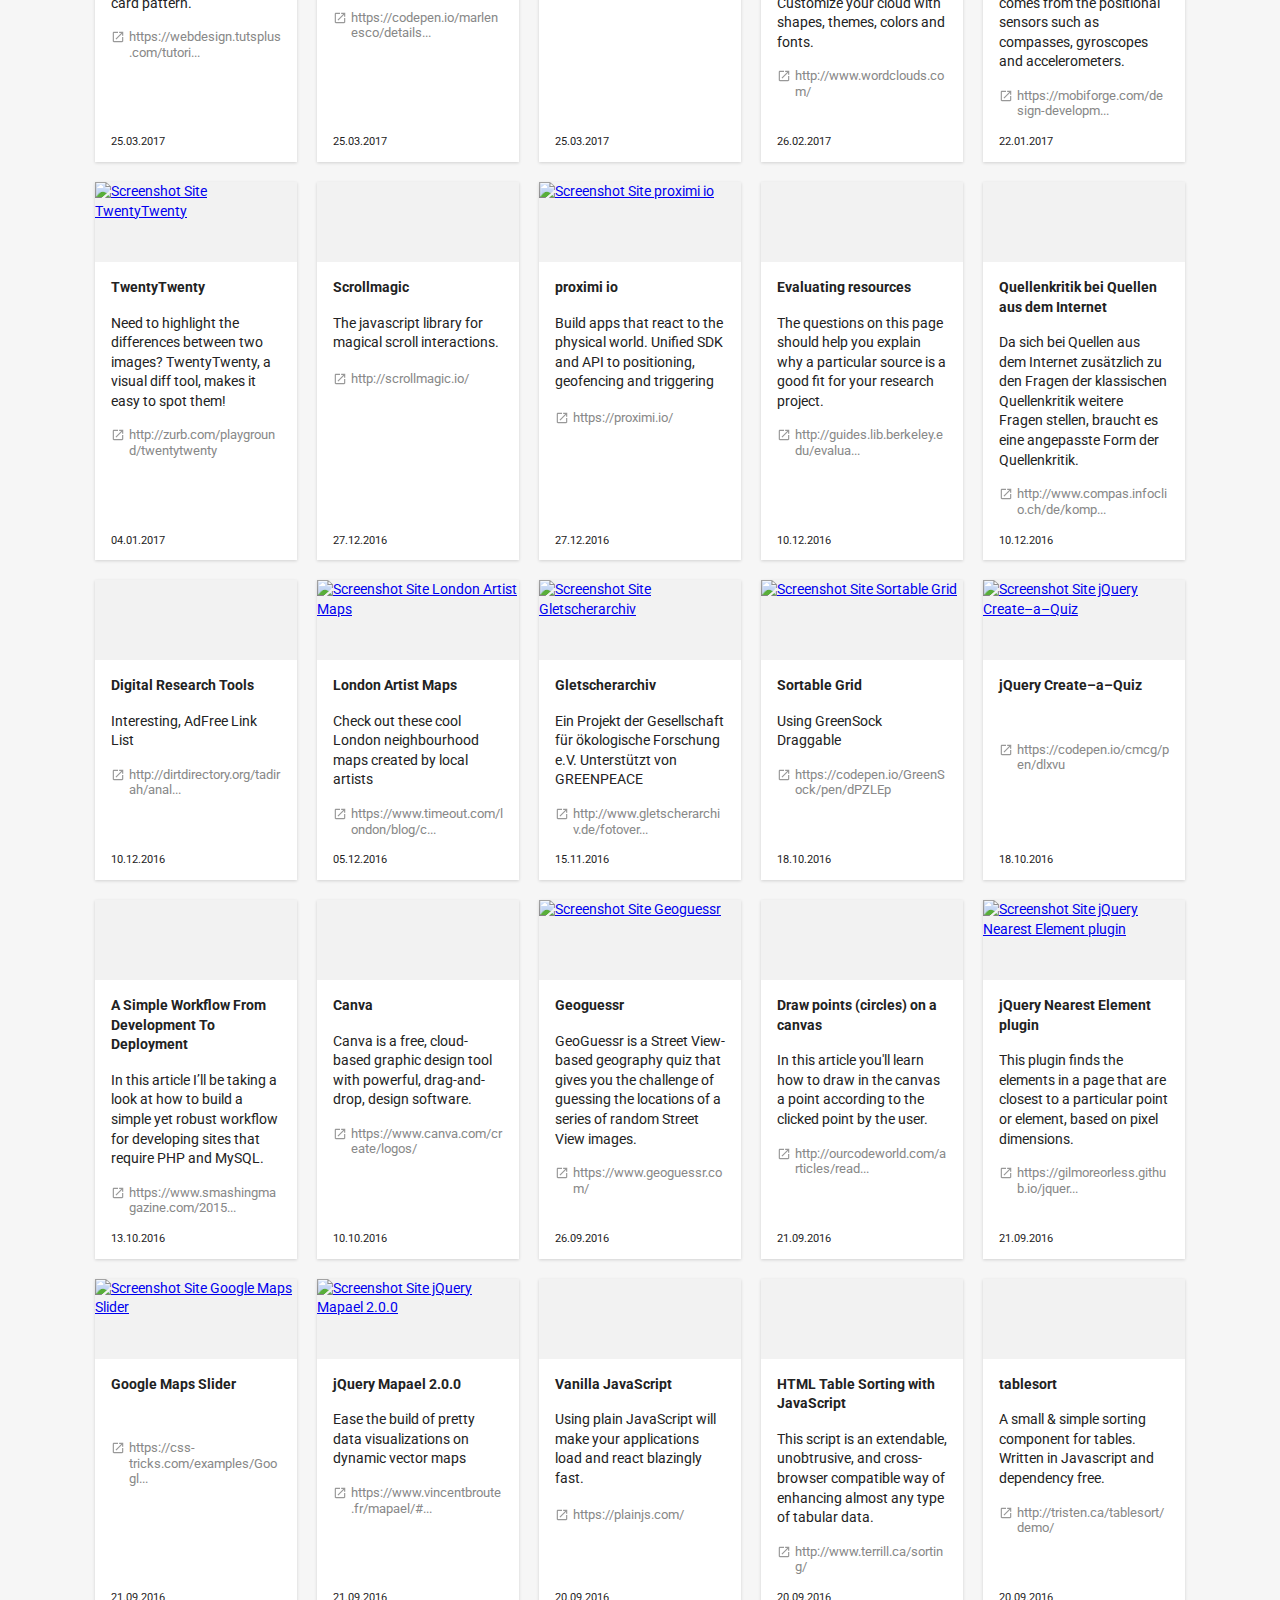
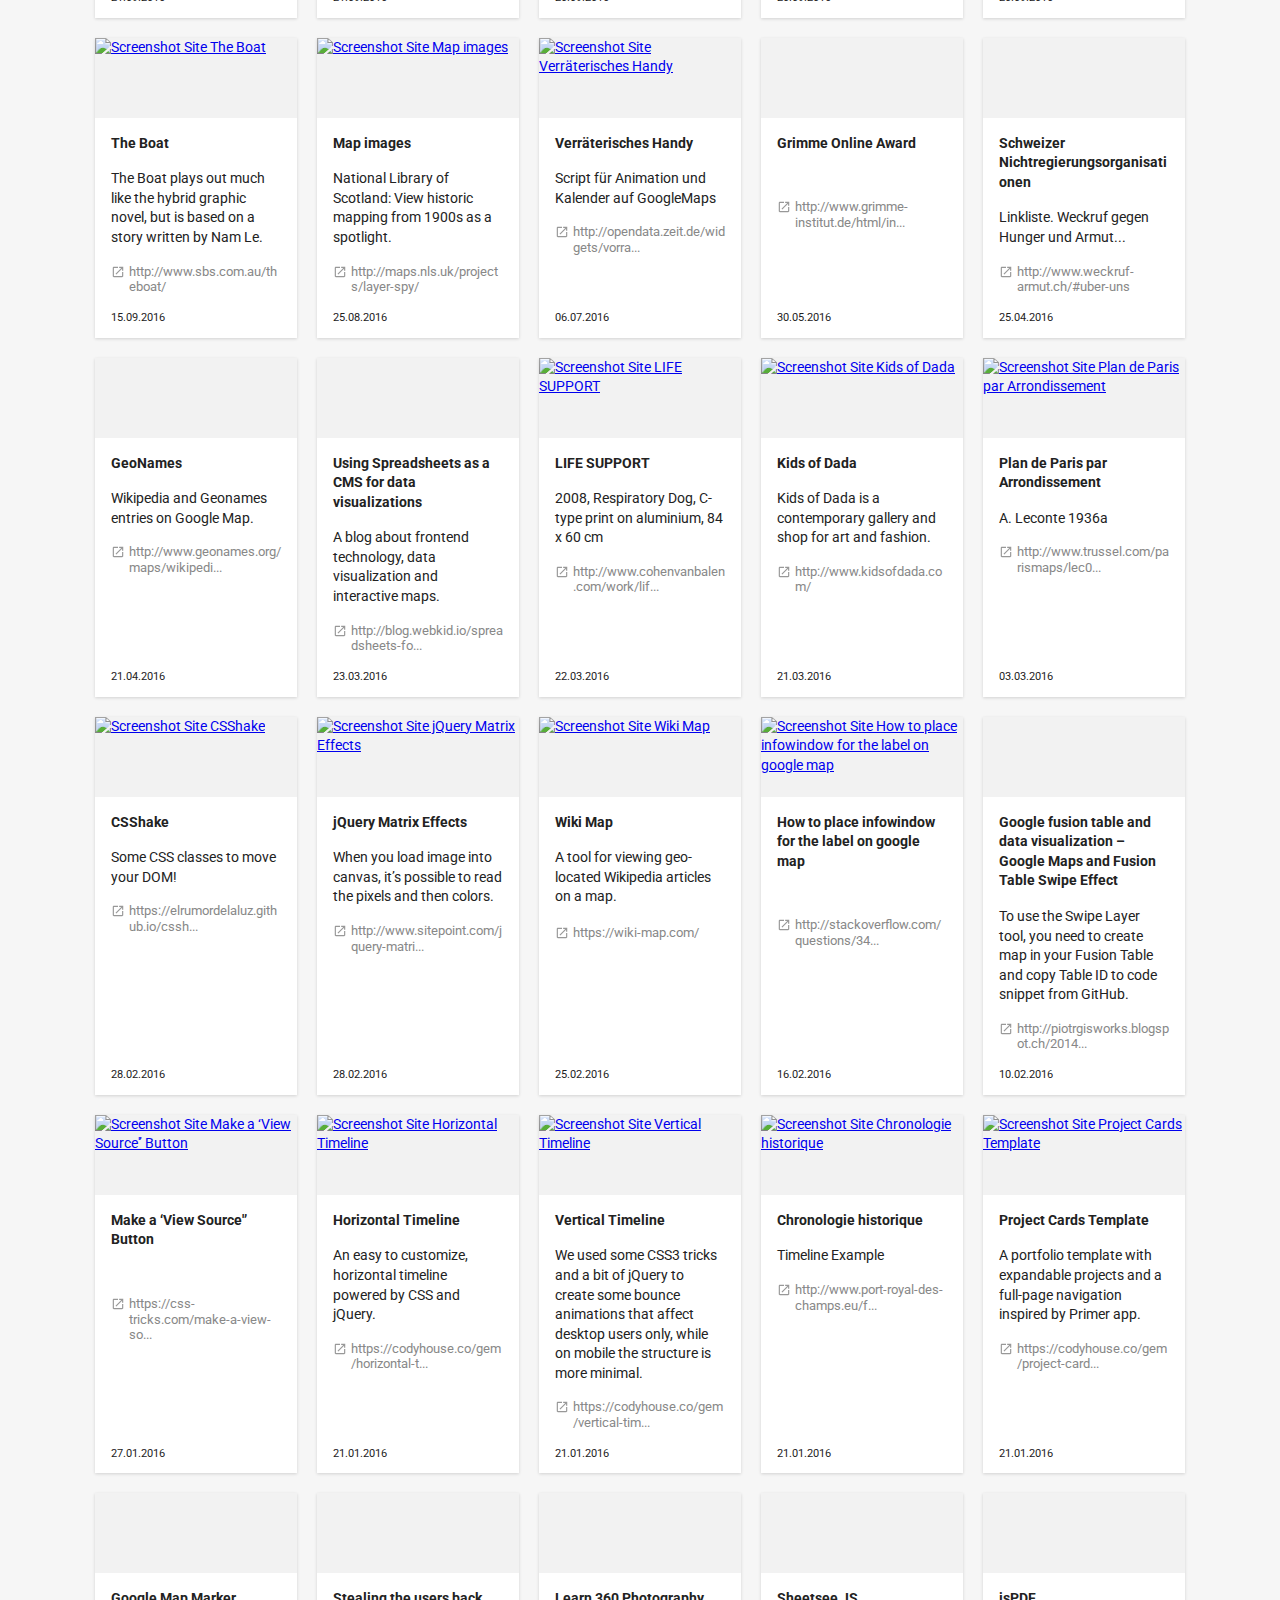
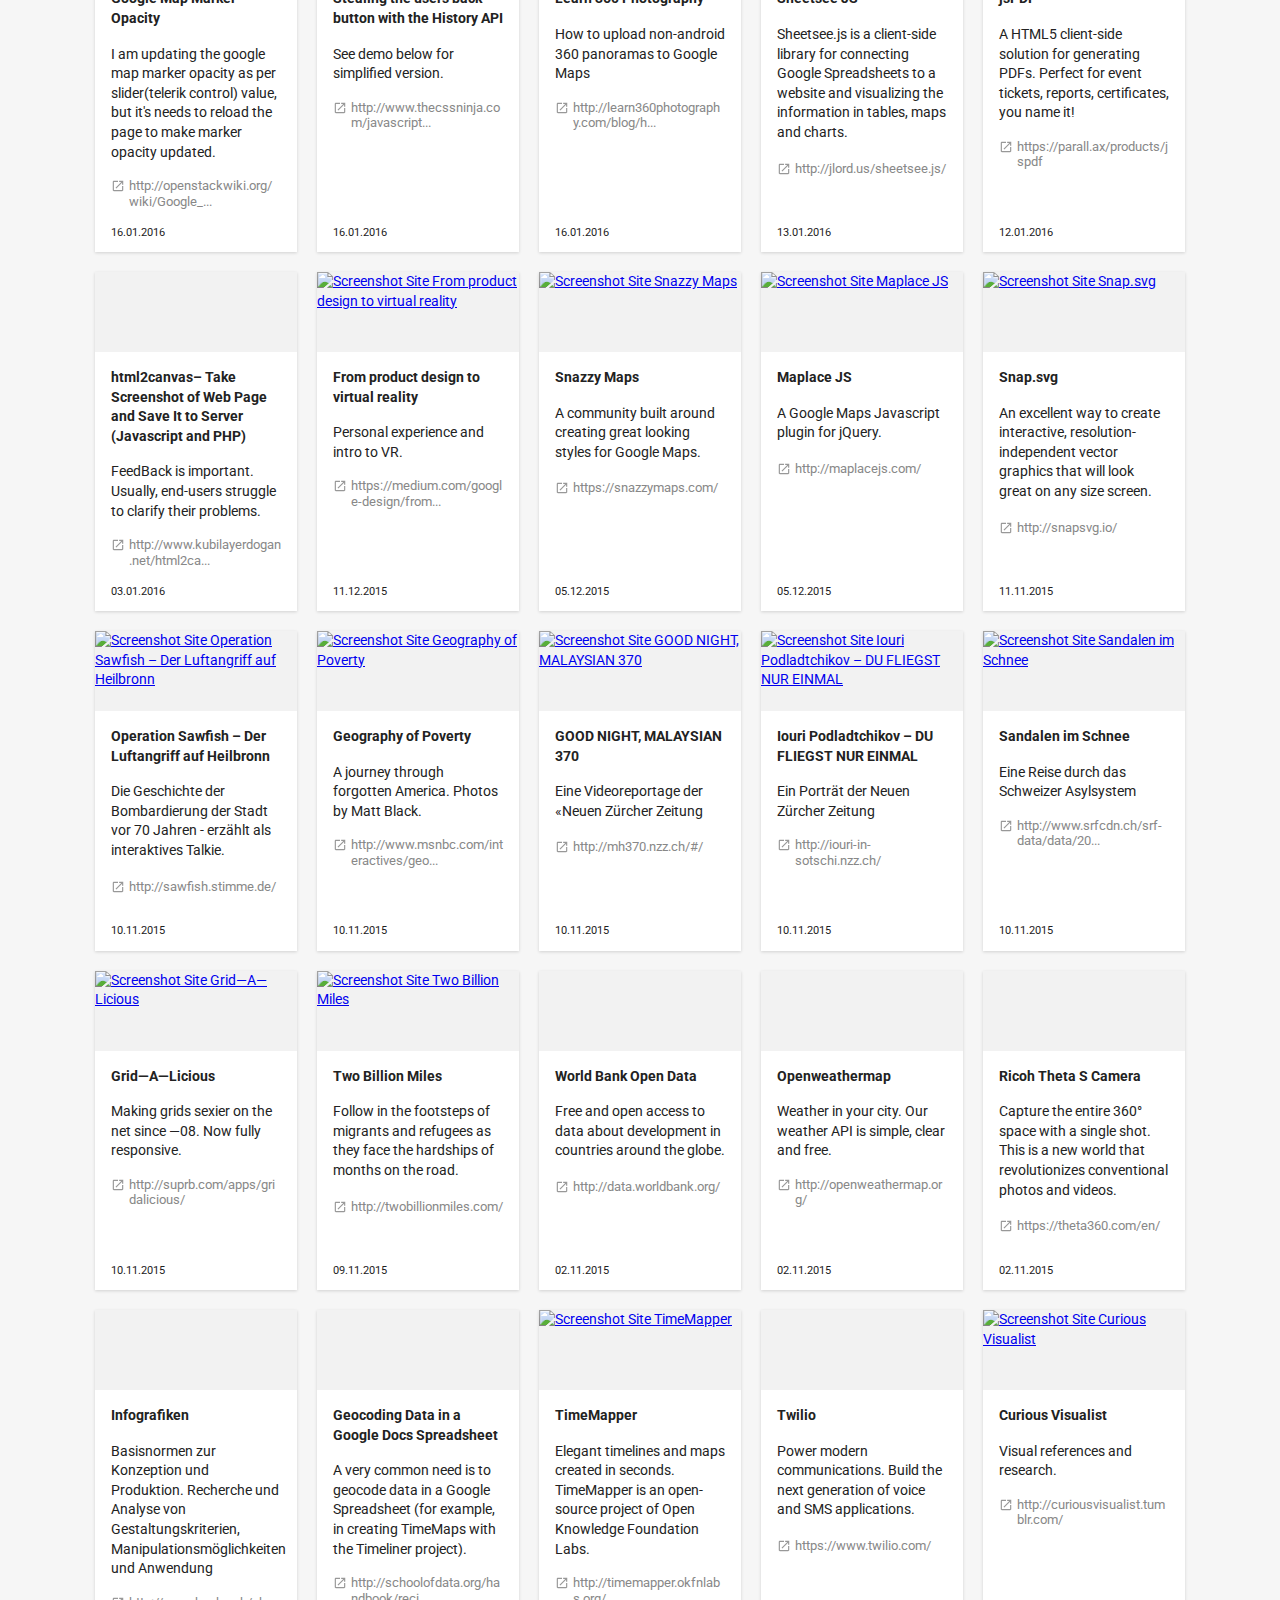
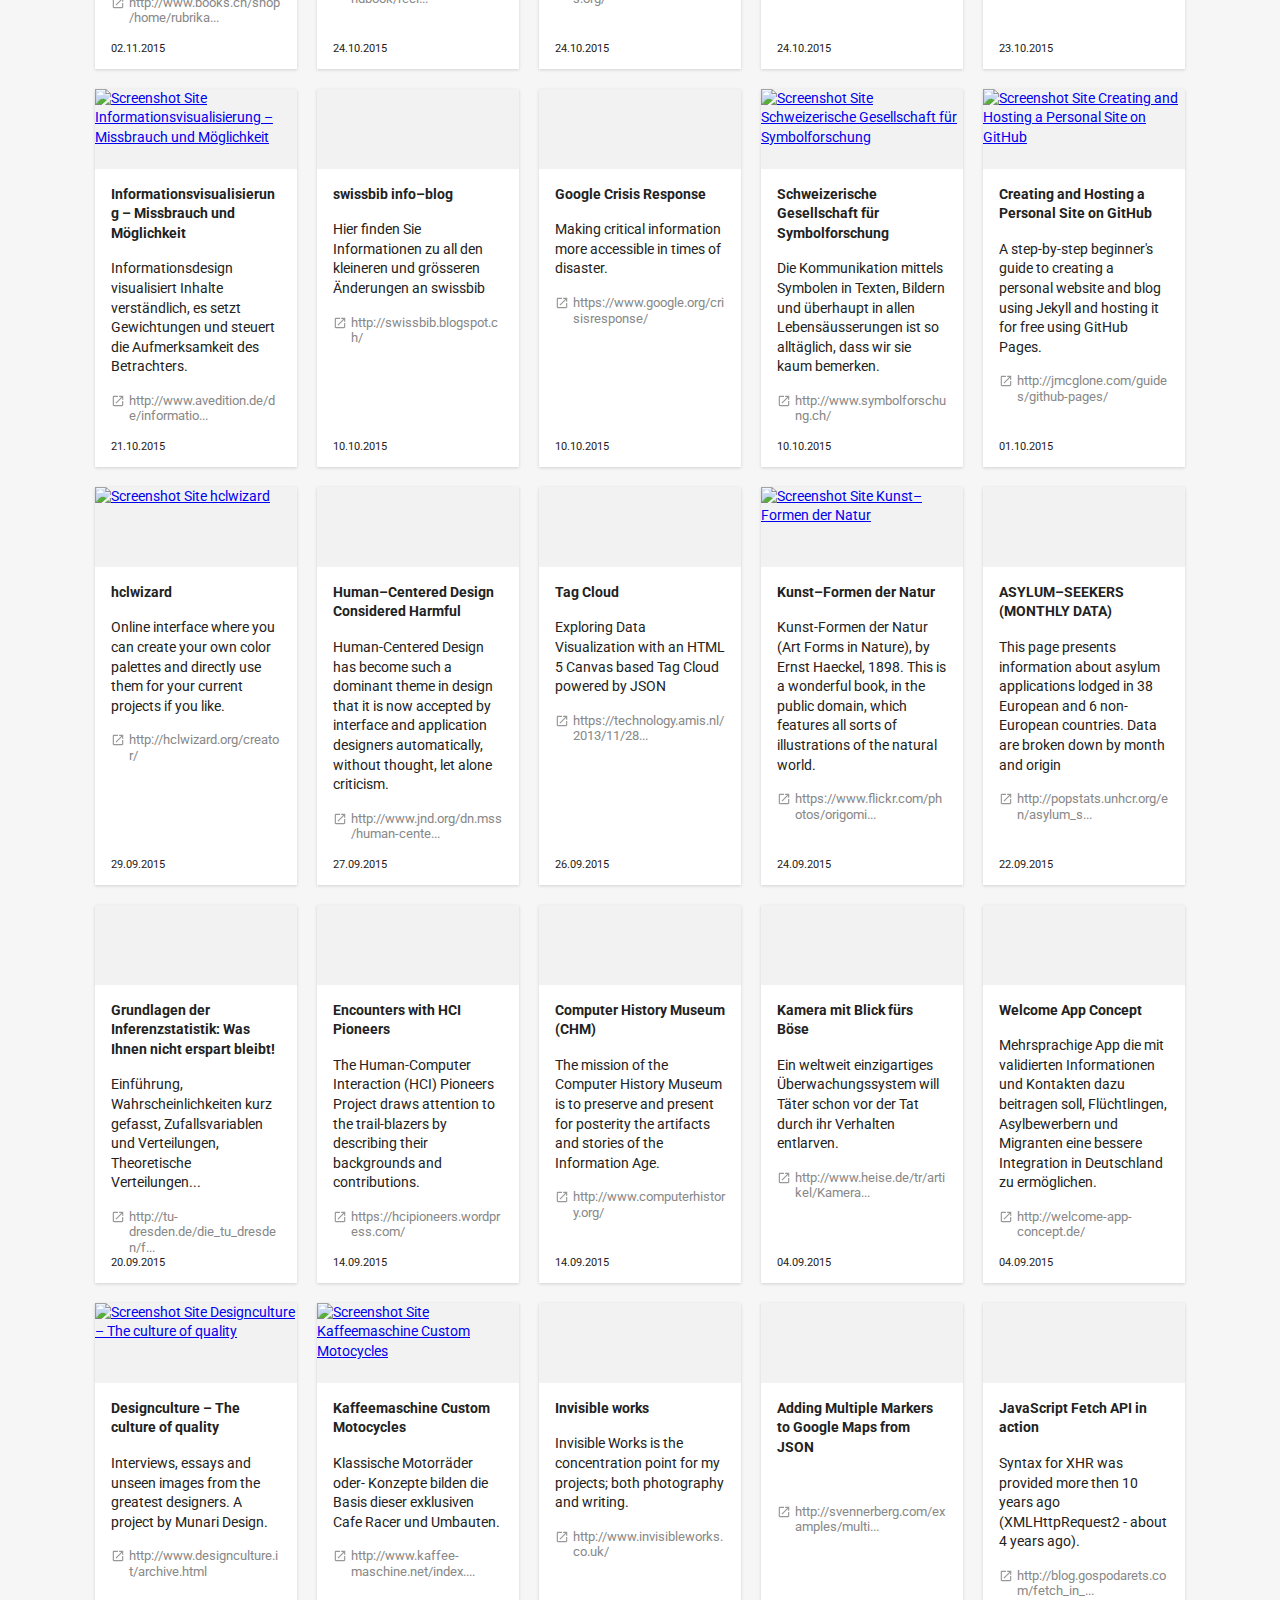
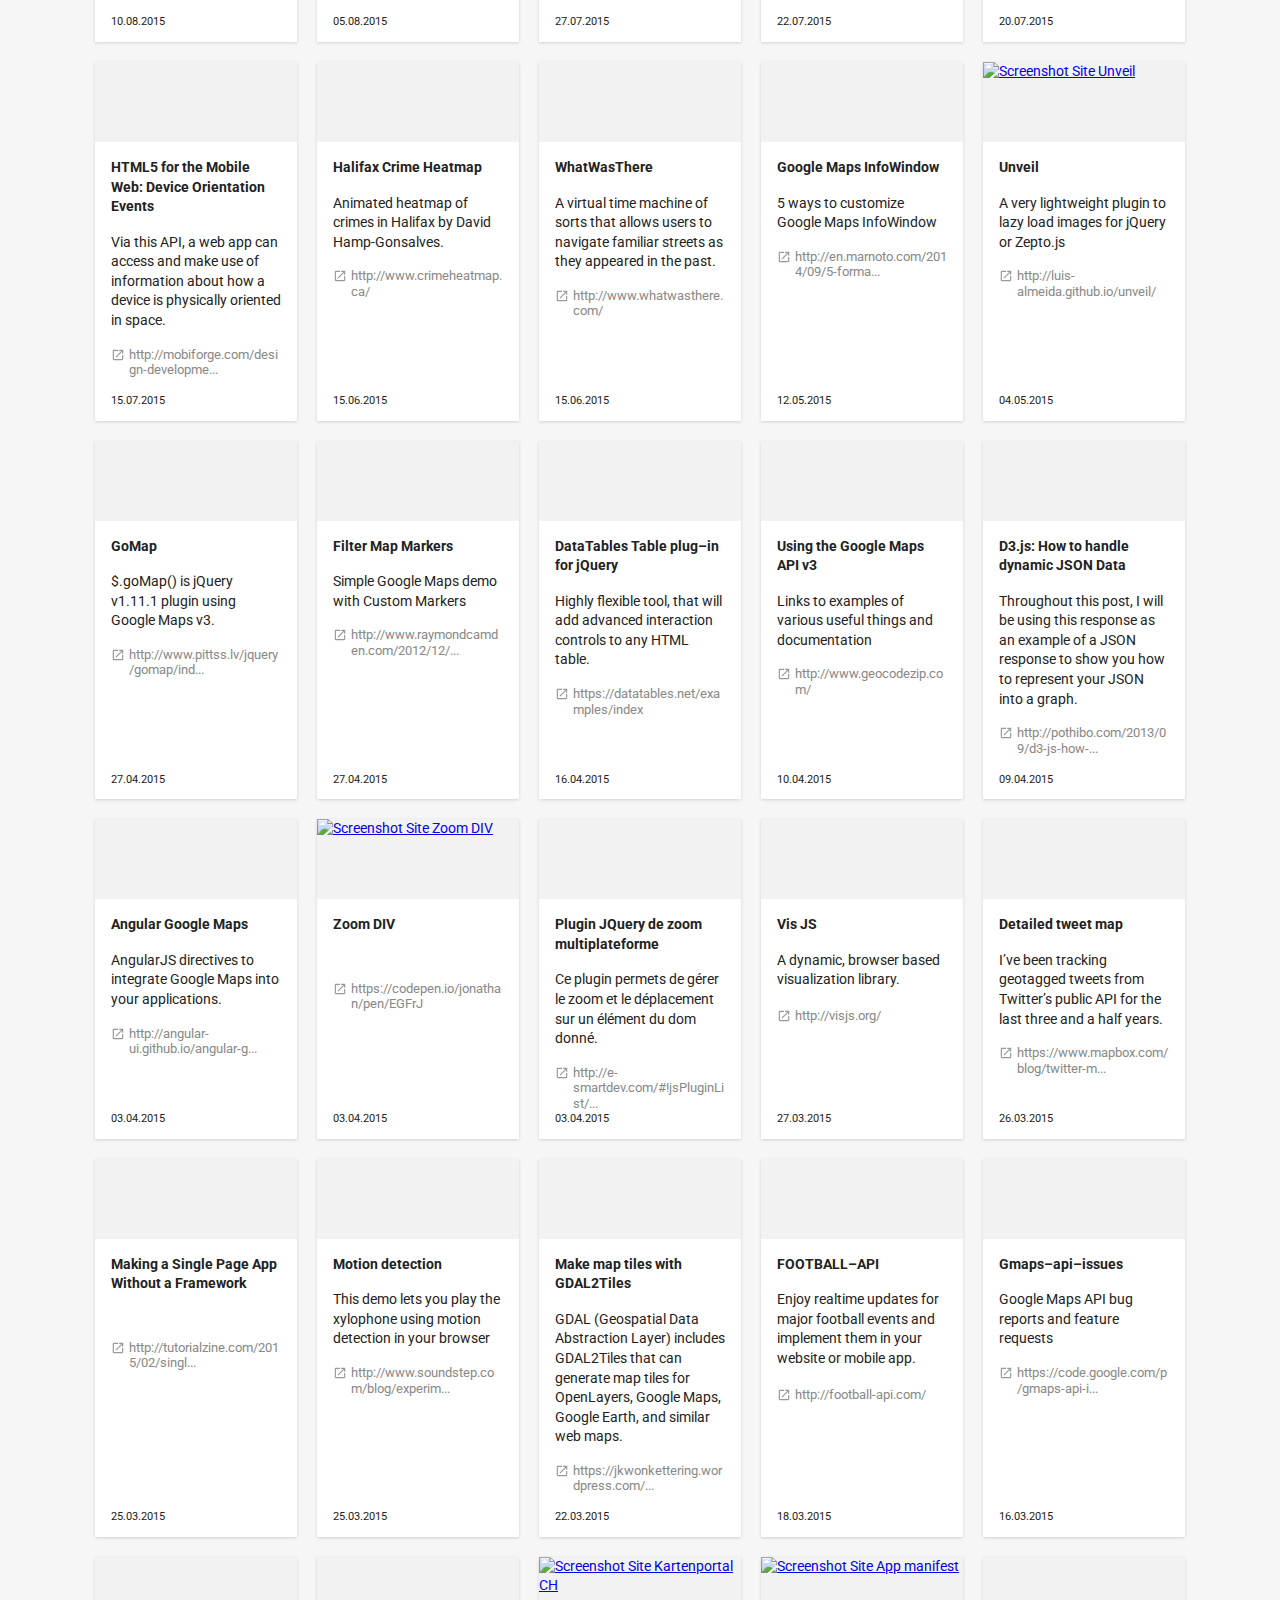
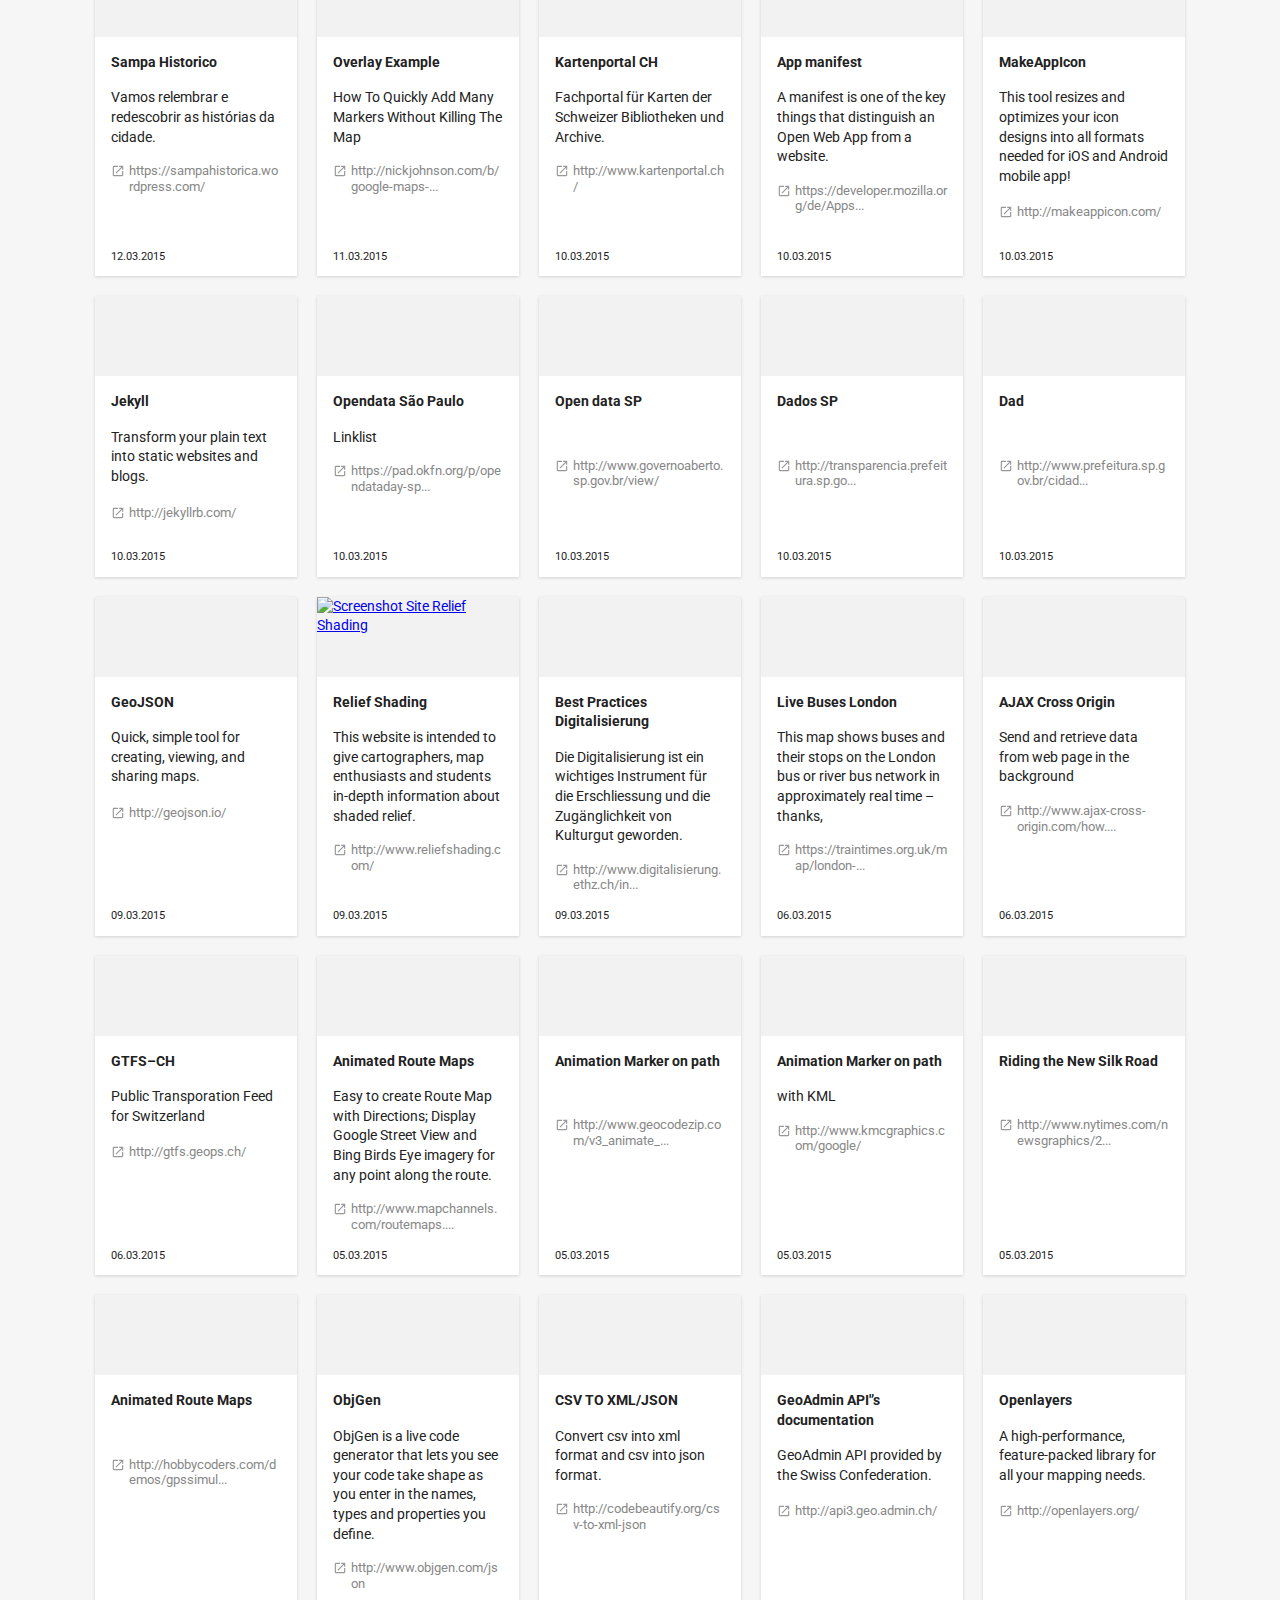
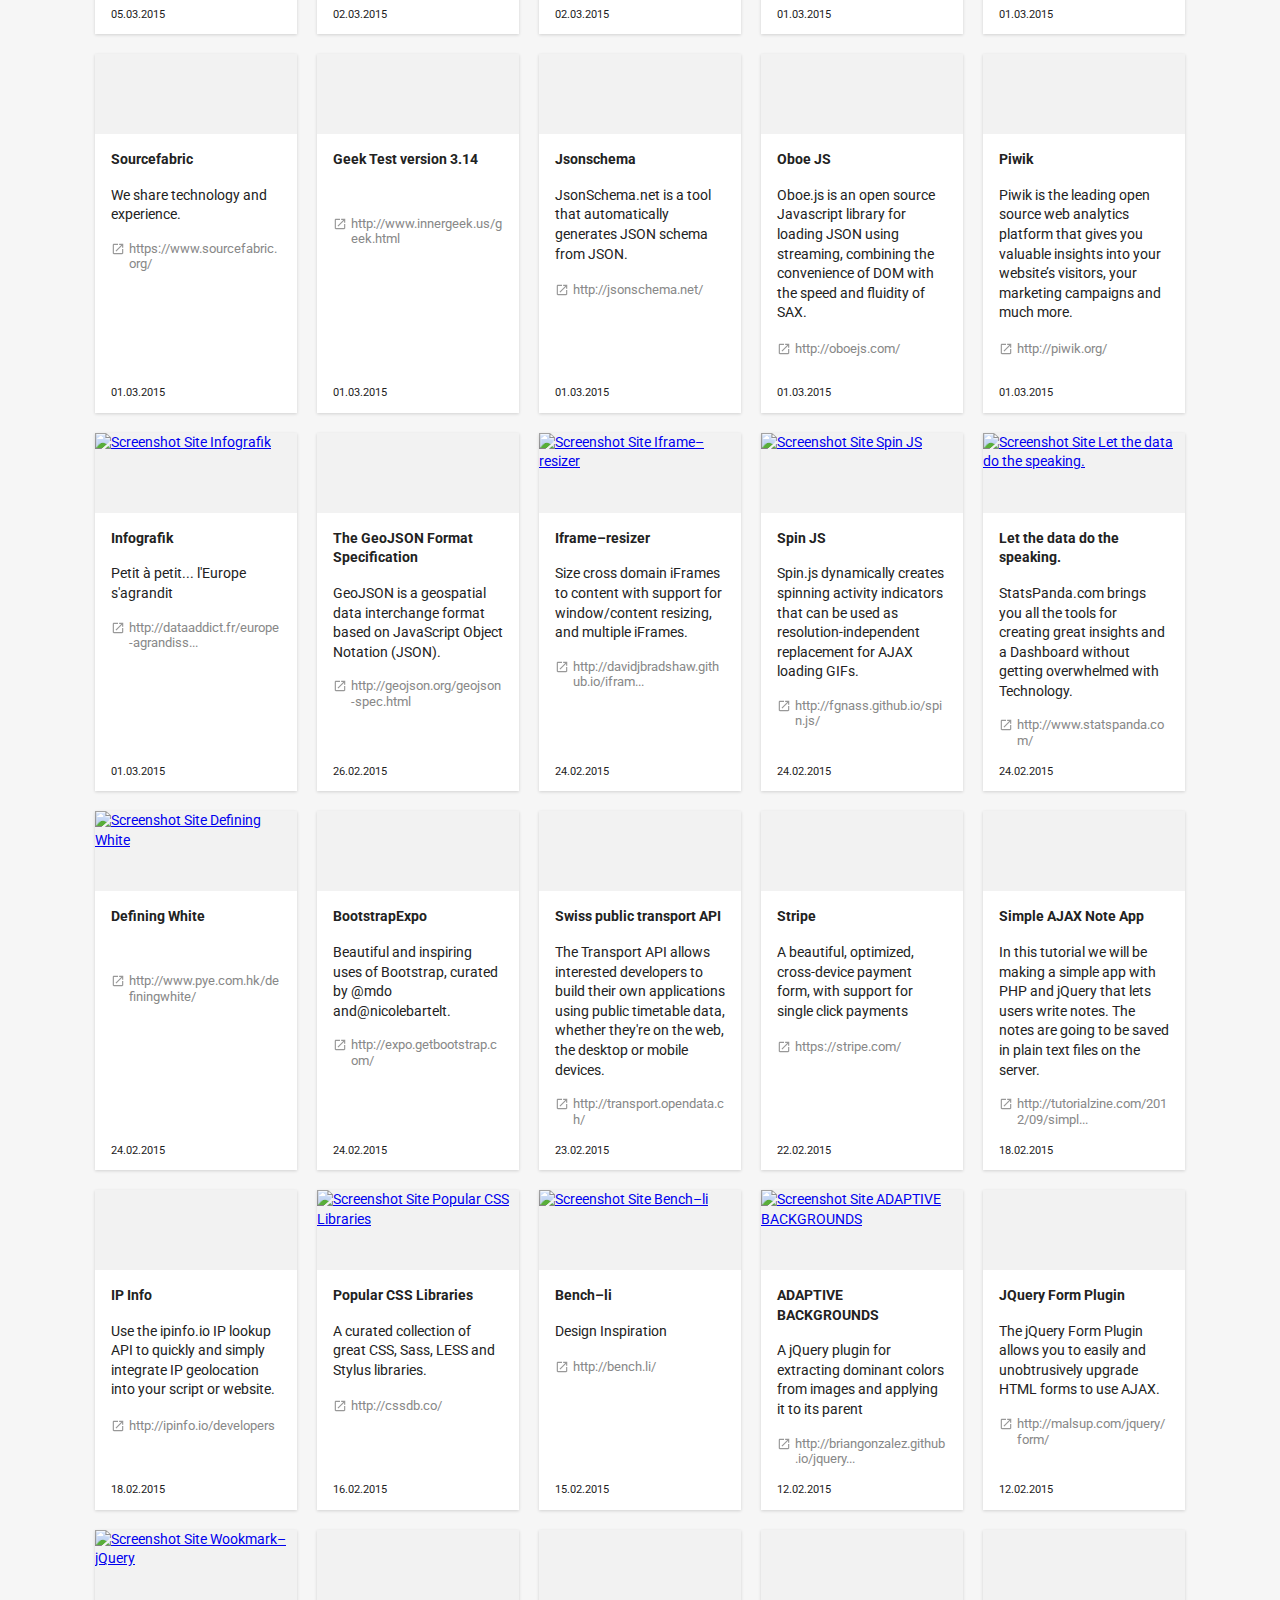
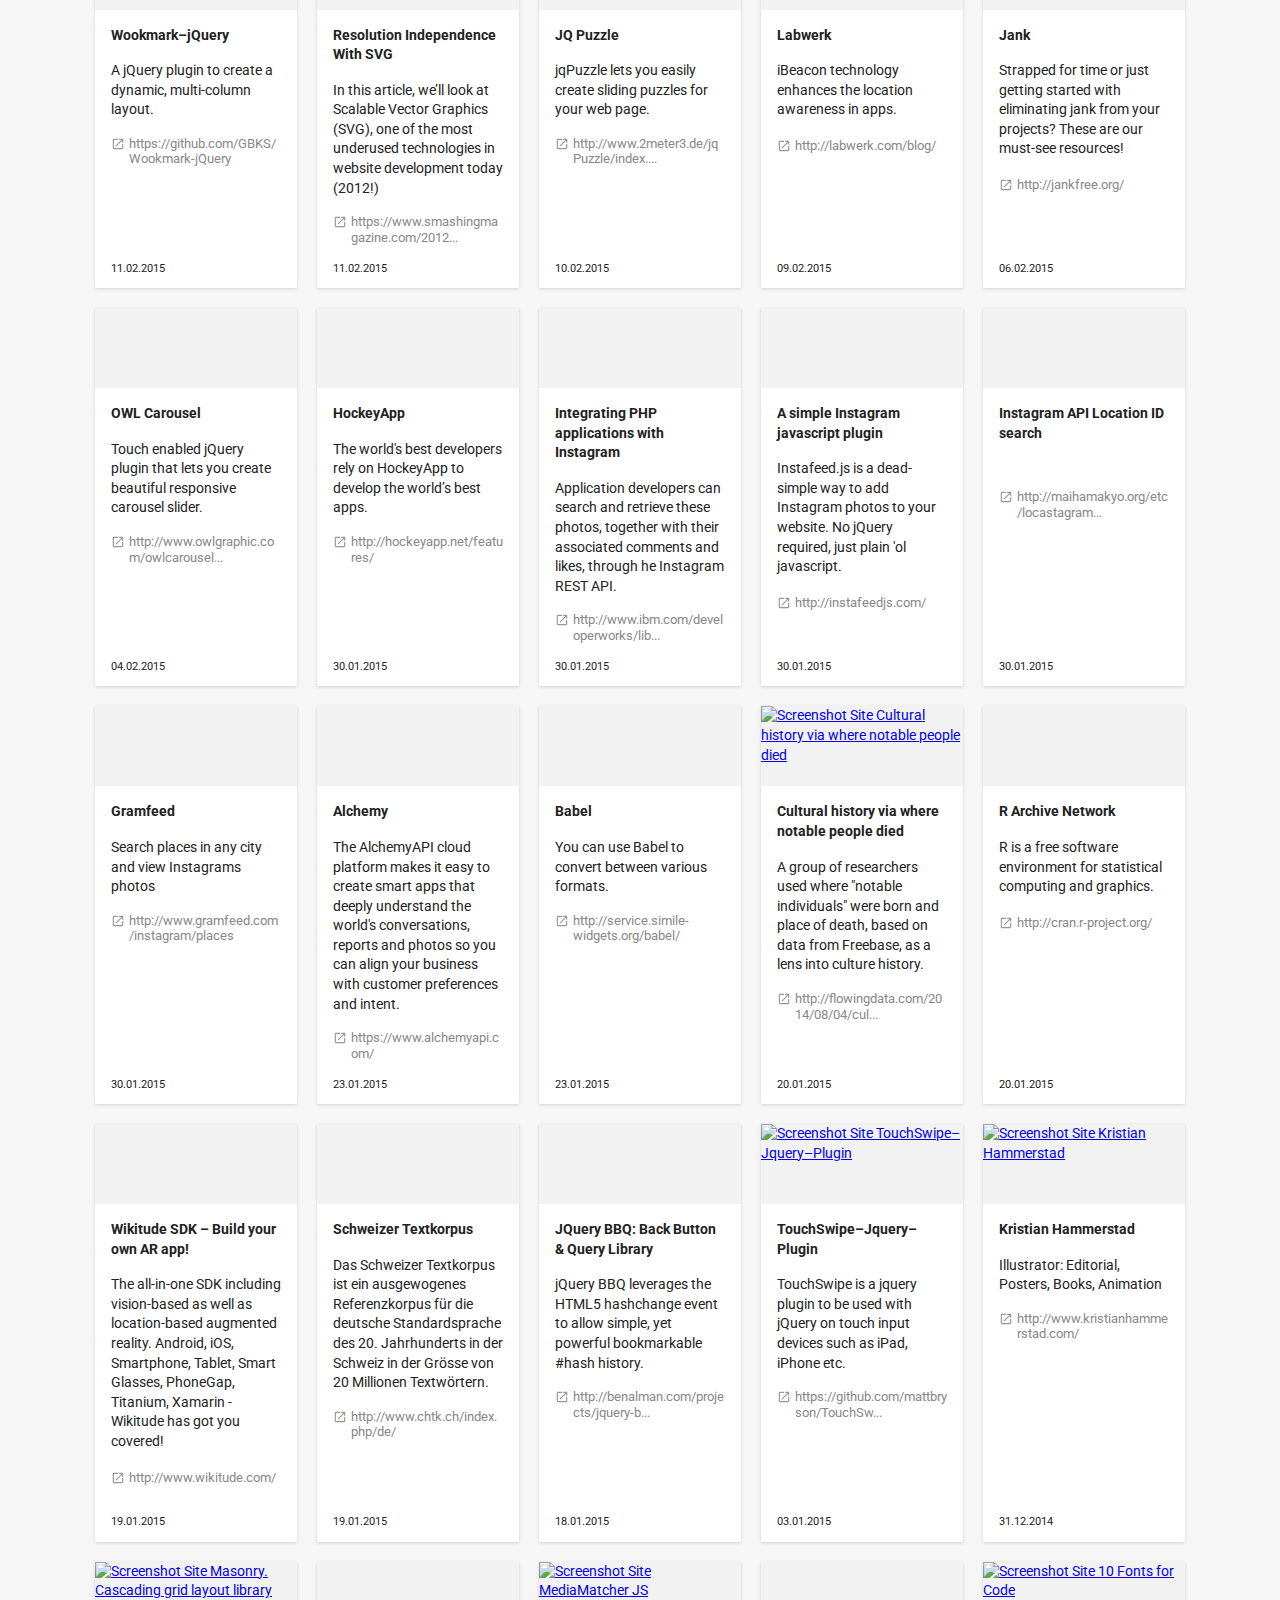
==== commit 2e9d6dff: ""cleaning" code" ====
--- a/01/index.html
+++ b/01/index.html
@@ -57,7 +57,7 @@
             </div>
         </div>
 
-        <div id="message-wrap" class="wrap"></div>
+        <div id="message-wrap" class="wrap"><div class="counter"></div></div>
 
     </div>  <!-- END #filter-navi -->
 
--- a/01/library/css/style-filter.css
+++ b/01/library/css/style-filter.css
@@ -162,7 +162,6 @@
     margin: 0 0 8vh 0;
     position: relative;
     background: #ededed;
-    min-height: 101px;
 }
 .button {
     display: inline-block;
@@ -218,7 +217,7 @@
 .counter {
     min-height: 30px;
     font-size: 80%;
-    margin: 19px 0 0 0;
+    margin: 21px 0 0 0;
 }
 .error-message {
     padding: 2vw;
